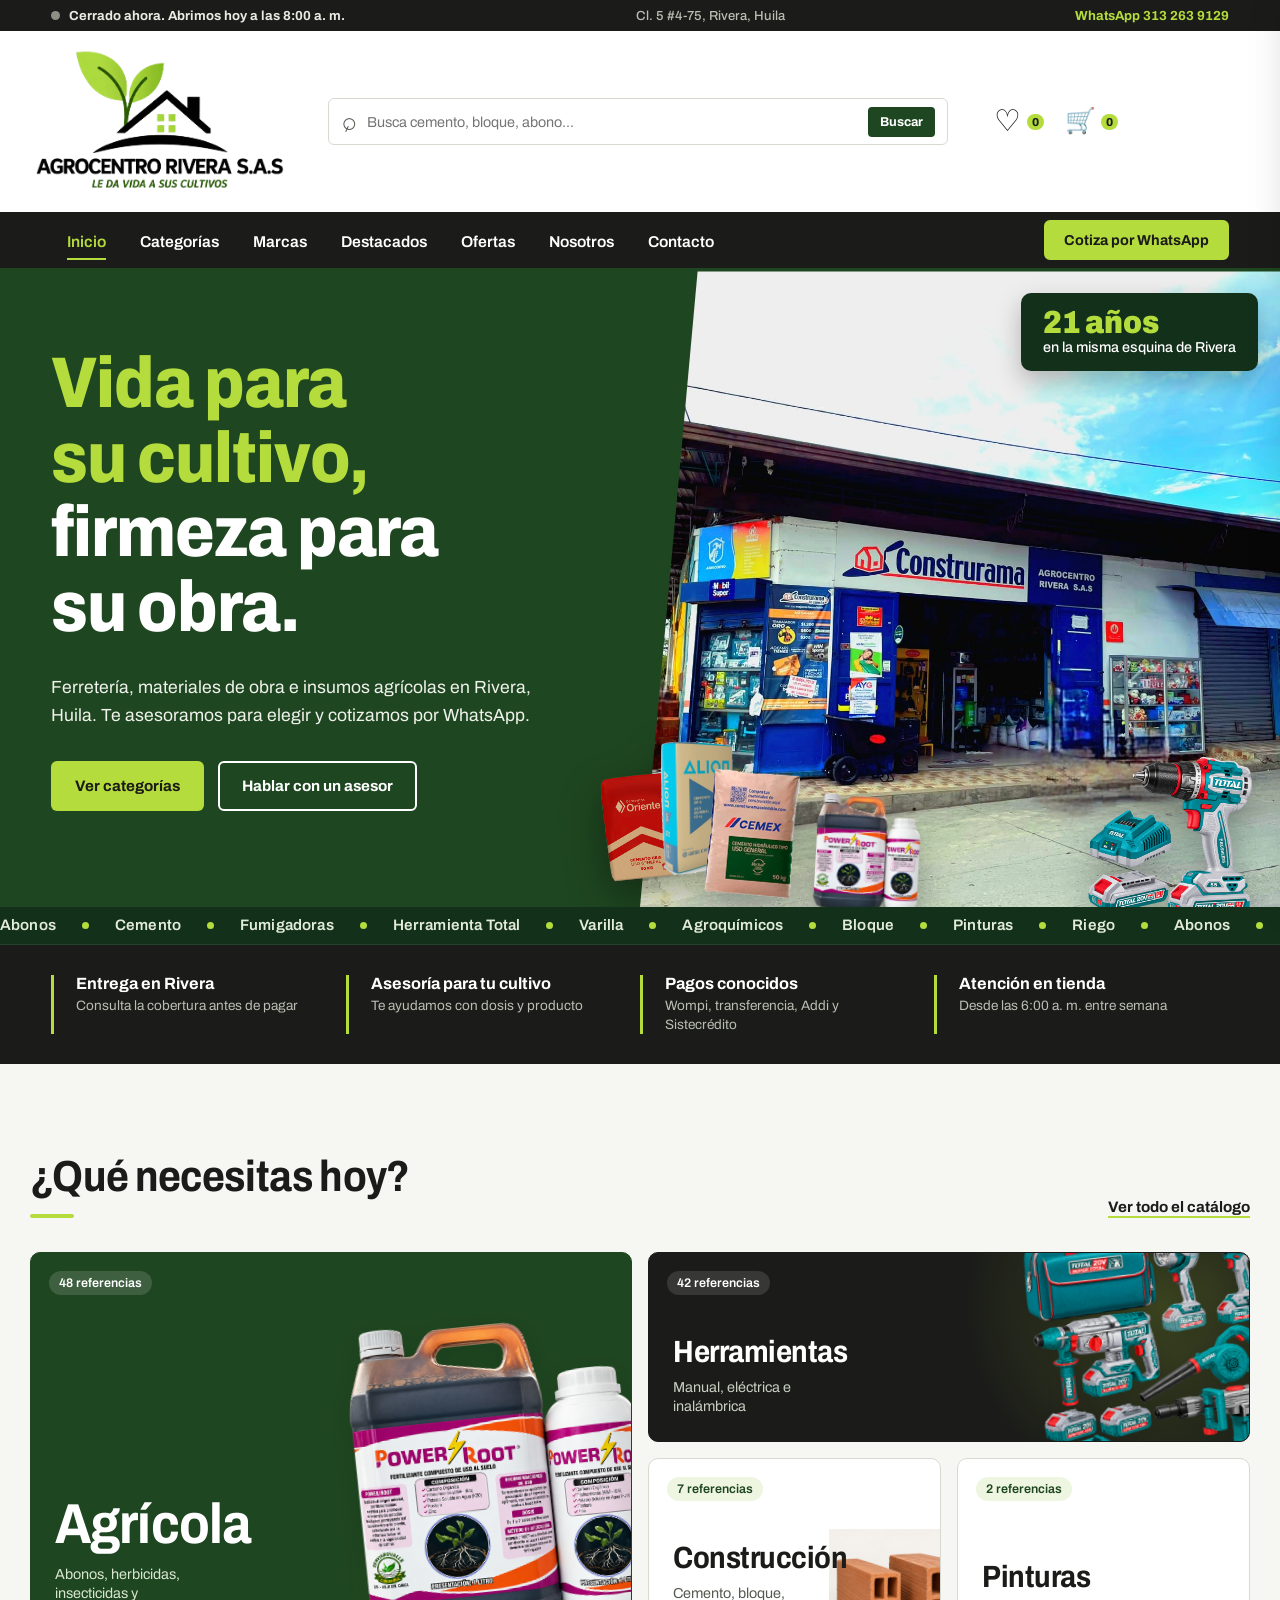
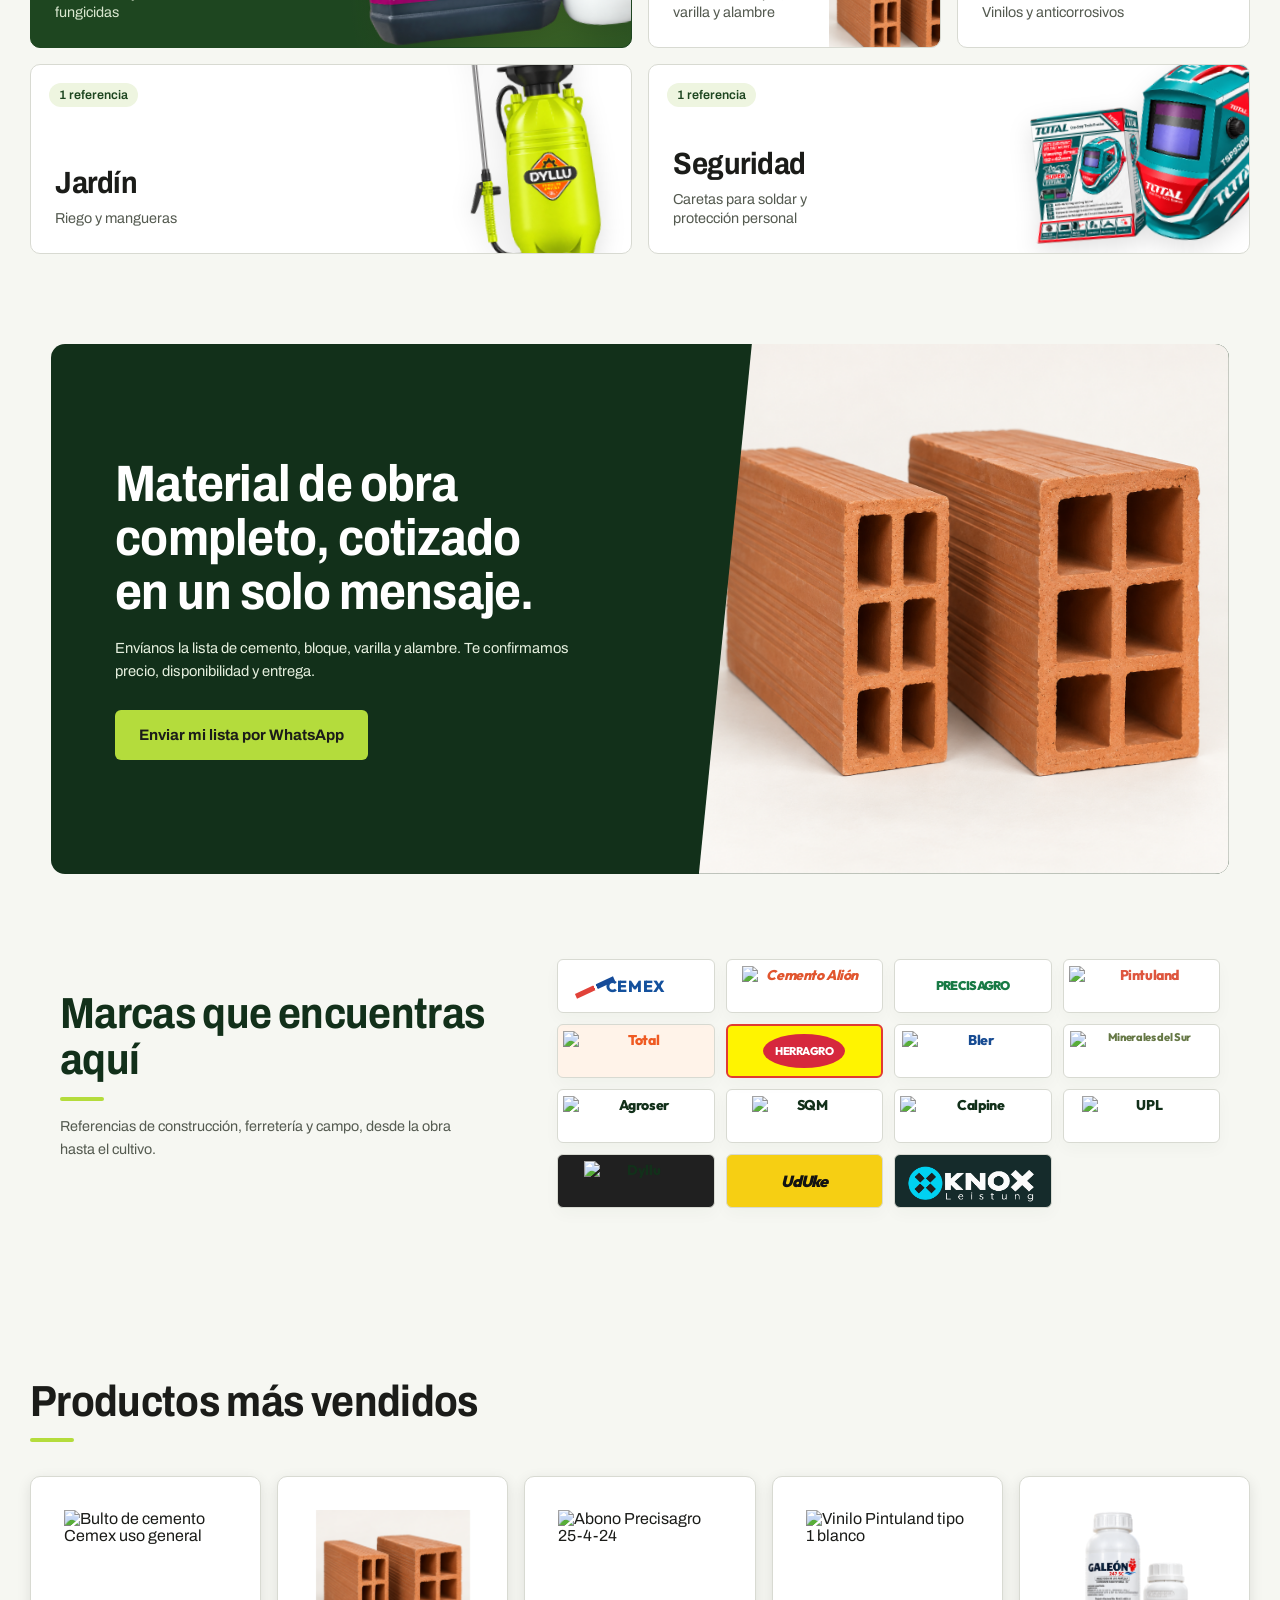
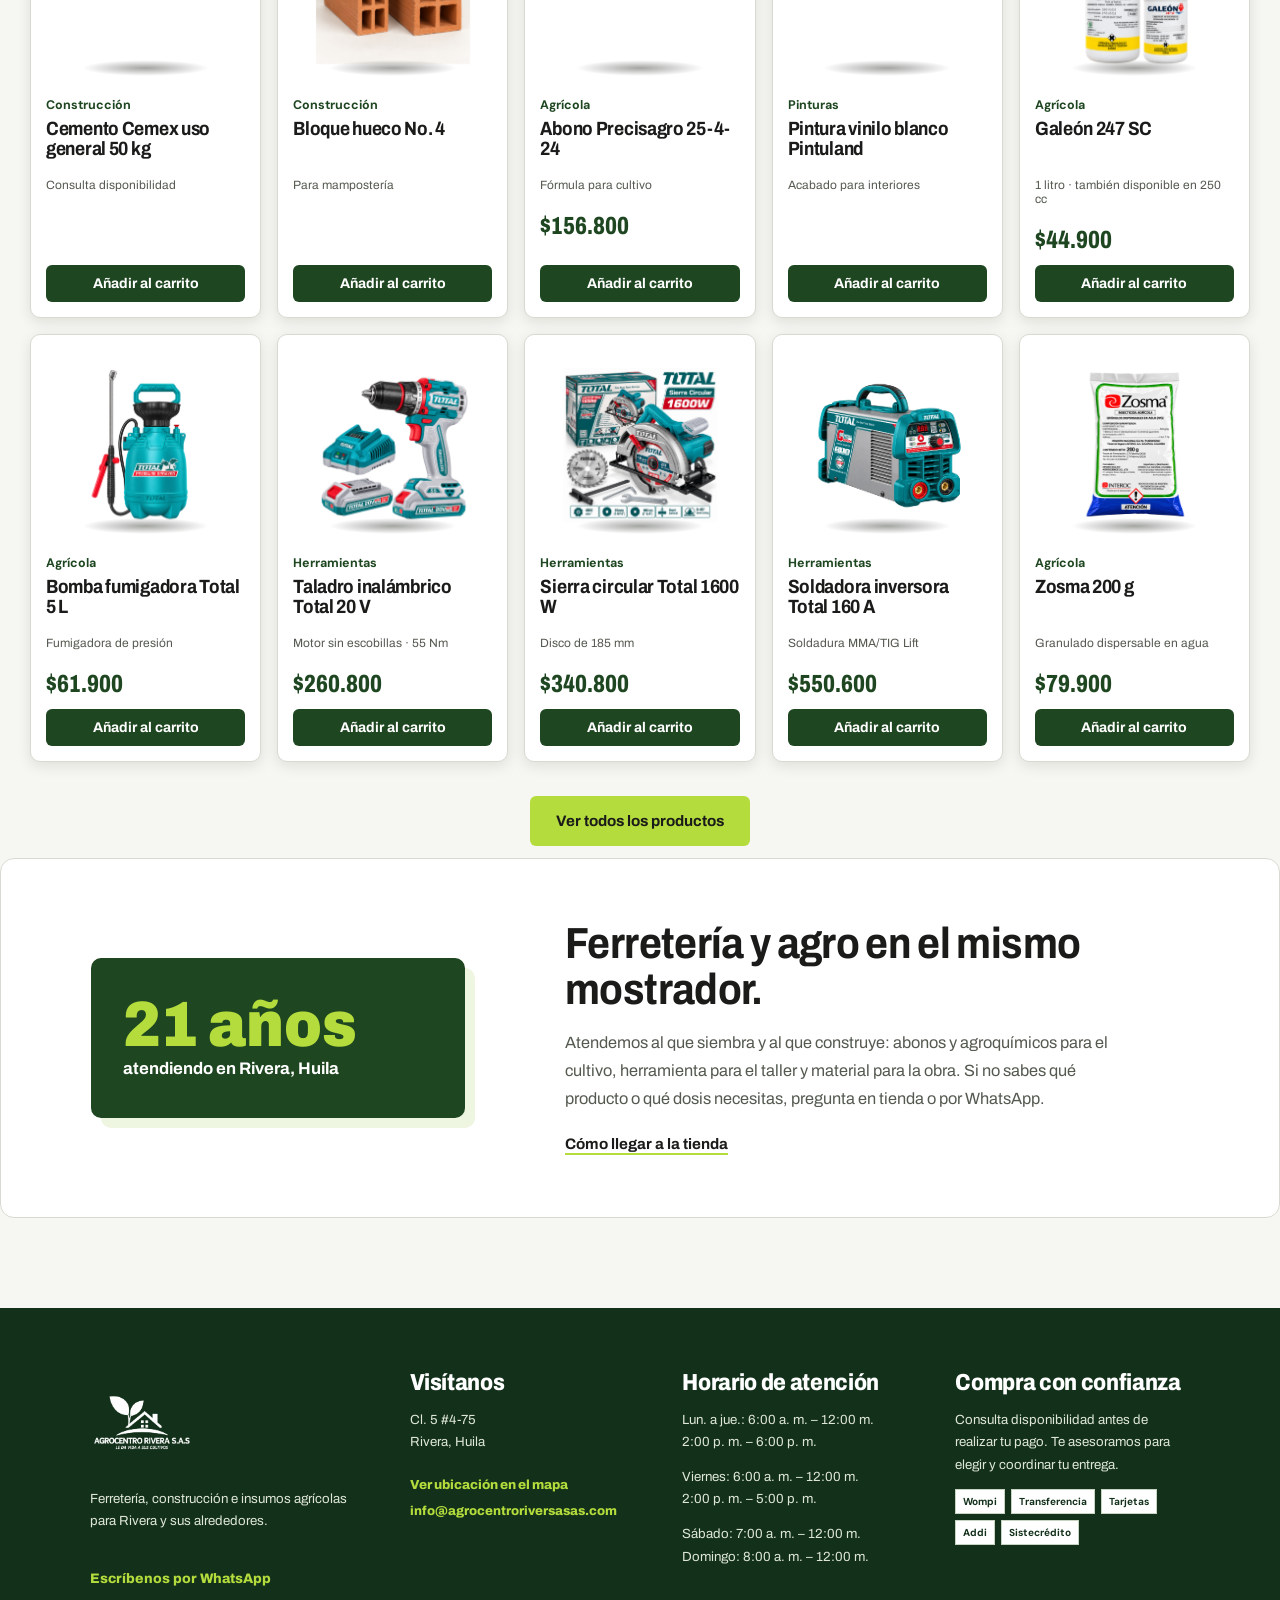
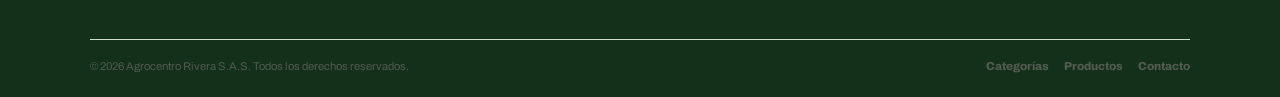
==== index.html @ 92e15908 "Publicar la página de Agrocentro Rivera con GitHub Pages Copia de la carpeta dist del repositorio ag" ====
<!doctype html>
<html lang="es">
  <head>
    <meta charset="UTF-8" />
    <meta name="viewport" content="width=device-width, initial-scale=1.0" />
    <meta name="description" content="Agrocentro Rivera S.A.S. - Ferretería y soluciones agrícolas." />
    <meta name="robots" content="max-image-preview:large" />
    <title>Agrocentro Rivera S.A.S. | Ferretería y campo</title>
    <link rel="canonical" href="https://agrocentroriverasas.com/" />
    <link rel="image_src" href="https://agrocentroriverasas.com/assets/logo-agrocentro.png" />
    <meta property="og:type" content="website" />
    <meta property="og:title" content="Agrocentro Rivera S.A.S. | Ferretería y campo" />
    <meta property="og:description" content="Ferretería, construcción e insumos agrícolas en Rivera, Huila." />
    <meta property="og:url" content="https://agrocentroriverasas.com/" />
    <meta property="og:image" content="https://agrocentroriverasas.com/assets/logo-agrocentro.png" />
    <meta property="og:image:alt" content="Logo de Agrocentro Rivera S.A.S." />
    <meta property="og:image:width" content="1250" />
    <meta property="og:image:height" content="1250" />
    <meta name="twitter:card" content="summary_large_image" />
    <meta name="twitter:image" content="https://agrocentroriverasas.com/assets/logo-agrocentro.png" />
    <link rel="preconnect" href="https://fonts.googleapis.com" />
    <link rel="preconnect" href="https://fonts.gstatic.com" crossorigin />
    <link href="https://fonts.googleapis.com/css2?family=Archivo:wdth,wght@62..125,400..900&family=DM+Sans:wght@400;500;600;700&family=Outfit:wght@500;600;700;800&display=swap" rel="stylesheet" />
    <link rel="stylesheet" href="styles.css" />
    <link rel="stylesheet" href="overrides.css" />
    <link rel="stylesheet" href="catalog.css" />
    <link rel="stylesheet" href="redesign.css" />
    <link rel="icon" href="/favicon.ico" sizes="any" />
    <link rel="icon" type="image/png" sizes="192x192" href="/favicon.png" />
    <link rel="apple-touch-icon" sizes="192x192" href="/favicon.png" />
    <script type="application/ld+json">{"@context":"https://schema.org","@graph":[{"@type":"Organization","@id":"https://agrocentroriverasas.com/#organization","name":"Agrocentro Rivera S.A.S.","url":"https://agrocentroriverasas.com/","logo":{"@type":"ImageObject","url":"https://agrocentroriverasas.com/assets/logo-agrocentro.png","width":1250,"height":1250}},{"@type":"WebSite","@id":"https://agrocentroriverasas.com/#website","name":"Agrocentro Rivera S.A.S.","url":"https://agrocentroriverasas.com/","publisher":{"@id":"https://agrocentroriverasas.com/#organization"}},{"@type":"WebPage","@id":"https://agrocentroriverasas.com/#webpage","url":"https://agrocentroriverasas.com/","name":"Agrocentro Rivera S.A.S. | Ferretería y campo","primaryImageOfPage":{"@type":"ImageObject","url":"https://agrocentroriverasas.com/assets/logo-agrocentro.png","width":1250,"height":1250},"isPartOf":{"@id":"https://agrocentroriverasas.com/#website"}}]}</script>
    <script defer src="https://www.thunderbolt.com/gateway/api/v1/thunderbolt-ui/embed.js"></script>
  </head>
  <body>
    <div class="announcement store-status">
      <p id="storeStatus" class="status-now"><span class="status-dot" aria-hidden="true"></span><span id="storeStatusText">Lun. a vie. desde las 6:00 a. m.</span></p>
      <p class="status-address">Cl. 5 #4-75, Rivera, Huila</p>
      <a class="status-phone" href="https://wa.me/573132639129" target="_blank" rel="noopener">WhatsApp 313 263 9129</a>
    </div>
    <header class="site-header">
      <a class="brand logo-image" href="#inicio" aria-label="Agrocentro Rivera inicio"><img src="assets/logo-agrocentro-header.png" alt="Logo Agrocentro Rivera S.A.S." /></a>
      <label class="search"><span>⌕</span><input id="searchInput" aria-label="Buscar productos" placeholder="Busca cemento, bloque, abono..." /><button id="searchButton" type="button">Buscar</button></label>
      <div class="header-actions">
        <button id="favoritesButton" aria-label="Ver favoritos" class="icon-btn saved">♡ <small id="favoritesCount">0</small></button>
        <button id="cartButton" aria-label="Ver carrito" class="cart">🛒 <span id="cartCount">0</span></button>
      </div>
      <button id="menuButton" class="menu-button" aria-label="Abrir menú">☰</button>
    </header>
    <nav id="mainNav" class="main-nav">
      <a href="#inicio">Inicio</a><a href="#categorias">Categorías</a><div class="nav-brands"><button id="brandsMenuButton" aria-expanded="false" aria-controls="brandsMenu">Marcas <span>⌄</span></button><div id="brandsMenu" class="brands-dropdown"><a href="#productos" data-brand-filter="Cemex">Cemex</a><a href="#productos" data-brand-filter="Alión">Alión</a><a href="#productos" data-brand-filter="Precisagro">Precisagro</a><a href="#productos" data-brand-filter="Pintuland">Pintuland</a><a href="#productos" data-brand-filter="Total">Total</a><a href="#productos" data-brand-filter="Herragro">Herragro</a><a href="#productos" data-brand-filter="Bler">Bler</a><a href="#productos" data-brand-filter="Minerales del Sur">Minerales del Sur</a><a href="#productos" data-brand-filter="Agroser">Agroser</a><a href="#productos" data-brand-filter="SQM">SQM</a><a href="#productos" data-brand-filter="Calpine">Calpine</a><a href="#productos" data-brand-filter="UPL">UPL</a><a href="#productos" data-brand-filter="Dyllu">Dyllu</a><a href="#productos" data-brand-filter="UdUke">UdUke</a><a href="#productos" data-brand-filter="">Ver todas las marcas</a></div></div><a href="#mas-vendidos">Destacados</a><a href="#ofertas">Ofertas</a><a href="#nosotros">Nosotros</a><a href="#contacto">Contacto</a>
      <a class="quote" href="https://wa.me/573132639129" target="_blank" rel="noopener">Cotiza por WhatsApp</a>
    </nav>

    <main>
      <section id="inicio" class="hero">
        <div class="hero-copy">
          <h1><span class="hero-line hero-line-agro"><span>Vida para</span></span><span class="hero-line hero-line-agro"><span>su cultivo,</span></span><span class="hero-line"><span>firmeza para</span></span><span class="hero-line"><span>su obra.</span></span></h1>
          <p>Ferretería, materiales de obra e insumos agrícolas en Rivera, Huila. Te asesoramos para elegir y cotizamos por WhatsApp.</p>
          <div class="hero-buttons"><a class="button primary" href="#categorias">Ver categorías</a><a class="button secondary" href="https://wa.me/573132639129" target="_blank" rel="noopener">Hablar con un asesor</a></div>
        </div>
        <figure class="hero-photo">
          <img class="hero-background" src="assets/agrocentro-rivera-fachada-octubre-2026.png" alt="Fachada de Agrocentro Rivera S.A.S. en la Calle 5 de Rivera, Huila" />
          <div class="hero-cutout cutout-cement-group" aria-hidden="true"><img class="cement-oriente" src="assets/cemento-oriente-recorte.png" alt="" /><img class="cement-alion" src="assets/cemento-alion-recorte.png" alt="" /><img class="cement-cemex" src="assets/cemento-cemex-recorte.png" alt="" /></div>
          <img class="hero-cutout cutout-drill" src="assets/taladro-inalambrico-total-20v-55nm.png" alt="" aria-hidden="true" />
          <img class="hero-cutout cutout-jug" src="assets/power-root-galon-litro.png" alt="" aria-hidden="true" />
          <figcaption class="hero-seal"><strong>21 años</strong><span>en la misma esquina de Rivera</span></figcaption>
        </figure>
      </section>

      <div class="ticker" aria-hidden="true"><div class="ticker-track"><span>Abonos</span><span>Cemento</span><span>Fumigadoras</span><span>Herramienta Total</span><span>Varilla</span><span>Agroquímicos</span><span>Bloque</span><span>Pinturas</span><span>Riego</span><span>Abonos</span><span>Cemento</span><span>Fumigadoras</span><span>Herramienta Total</span><span>Varilla</span><span>Agroquímicos</span><span>Bloque</span><span>Pinturas</span><span>Riego</span></div></div>

      <section class="benefits" aria-label="Por qué comprar aquí">
        <article><strong>Entrega en Rivera</strong><small>Consulta la cobertura antes de pagar</small></article>
        <article><strong>Asesoría para tu cultivo</strong><small>Te ayudamos con dosis y producto</small></article>
        <article><strong>Pagos conocidos</strong><small>Wompi, transferencia, Addi y Sistecrédito</small></article>
        <article><strong>Atención en tienda</strong><small>Desde las 6:00 a. m. entre semana</small></article>
      </section>

      <section id="categorias" class="section categories-section">
        <div class="section-heading"><div><h2>¿Qué necesitas hoy?</h2></div><a href="#productos">Ver todo el catálogo</a></div>
        <div class="categories">
          <a href="#productos" class="category" data-count-category="Agrícola"><img class="cat-img" src="assets/power-root-galon-litro.png" alt="" aria-hidden="true" loading="lazy" /><strong>Agrícola</strong><small>Abonos, herbicidas, insecticidas y fungicidas</small><em class="cat-count"></em></a>
          <a href="#productos" class="category" data-count-category="Herramientas"><img class="cat-img" src="assets/combo-total-20v-5-en-1.png" alt="" aria-hidden="true" loading="lazy" /><strong>Herramientas</strong><small>Manual, eléctrica e inalámbrica</small><em class="cat-count"></em></a>
          <a href="#productos" class="category" data-count-category="Construcción"><img class="cat-img cat-img-blend" src="assets/bloques-huecos.png" alt="" aria-hidden="true" loading="lazy" data-blend /><strong>Construcción</strong><small>Cemento, bloque, varilla y alambre</small><em class="cat-count"></em></a>
          <a href="#productos" class="category" data-count-category="Pinturas"><img class="cat-img cat-img-blend cat-img-paint" src="https://www.ferreteriabervar.com/cdn/shop/files/VINILO_PINTULAND_TIPO_1_BLANCO_X_CUNETE_f2f87a11-33e7-48c8-aa63-eadd360e118d.png?v=1763741597" alt="" aria-hidden="true" loading="lazy" /><strong>Pinturas</strong><small>Vinilos y anticorrosivos</small><em class="cat-count"></em></a>
          <a href="#productos" class="category" data-count-category="Jardín"><img class="cat-img" src="assets/pulverizador-dyllu-8l.png" alt="" aria-hidden="true" loading="lazy" /><strong>Jardín</strong><small>Riego y mangueras</small><em class="cat-count"></em></a>
          <a href="#productos" class="category" data-count-category="Seguridad"><img class="cat-img" src="assets/careta-soldar-total-tsp9306.png" alt="" aria-hidden="true" loading="lazy" /><strong>Seguridad</strong><small>Caretas para soldar y protección personal</small><em class="cat-count"></em></a>
        </div>
      </section>

      <section id="ofertas" class="promo">
        <div><h2>Material de obra completo, cotizado en un solo mensaje.</h2><p>Envíanos la lista de cemento, bloque, varilla y alambre. Te confirmamos precio, disponibilidad y entrega.</p><a class="button light" href="https://wa.me/573132639129" target="_blank" rel="noopener">Enviar mi lista por WhatsApp</a></div>
        <img class="promo-photo" src="assets/bloques-huecos.png" alt="Bloques huecos de arcilla apilados" />
      </section>

      <section class="brands-section" aria-labelledby="brands-title">
        <div class="brands-heading"><h2 id="brands-title">Marcas que encuentras aquí</h2><p>Referencias de construcción, ferretería y campo, desde la obra hasta el cultivo.</p></div>
        <div class="brands-grid" aria-label="Marcas disponibles">
          <span class="brand-chip image-brand cemex" aria-label="Cemex"></span><span class="brand-chip logo-brand alion"><img src="https://cementosalion.zendesk.com/hc/theming_assets/01HZH8GD00Y2YQANYRF3T26YRT" alt="Cemento Alión" /></span><span class="brand-chip wordmark precisagro">PRECISAGRO</span><span class="brand-chip logo-brand pintuland"><img src="[data-uri]" alt="Pintuland" /></span><span class="brand-chip logo-brand total"><img src="[data-uri]" alt="Total" /></span><span class="brand-chip image-brand herragro" aria-label="Herragro"></span><span class="brand-chip wordmark bler">BLER</span><span class="brand-chip wordmark minerales">Minerales del Sur</span><span class="brand-chip logo-brand agroser"><img src="https://www.agroserag.com/site/wp-content/uploads/2021/12/logoAgroser.jpg" alt="Agroser" /></span><span class="brand-chip logo-brand sqm"><img src="https://companieslogo.com/img/orig/SQM-5649ab59.png?t=1743834267" alt="SQM" /></span><span class="brand-chip logo-brand calpine"><img src="https://seeklogo.com/images/C/calpine-logo-7B433C8C0A-seeklogo.com.png" alt="Calpine" /></span><span class="brand-chip logo-brand upl"><img src="https://www.uplcorp.com/files/corp_press_images/press-1758123826.png" alt="UPL" /></span><span class="brand-chip logo-brand dyllu"><img src="https://dyllu.am/image/catalog/logo/Dyllu-VI-Brand-Bookv.png" alt="Dyllu" /></span><span class="brand-chip wordmark uduke">UdUke</span>
        </div>
      </section>

      <section id="mas-vendidos" class="best-sellers section" aria-labelledby="best-sellers-title">
        <div class="section-heading"><div><h2 id="best-sellers-title">Productos más vendidos</h2></div></div>
        <div class="best-sellers-grid">
          <article class="best-seller-card"><span class="best-rank">01</span><div class="best-image"><img src="https://www.depositotrujillo.co/media/catalog/product/cache/a2b3789a6f1ec25764fcb11569b205ac/0/0/0020090002_8.jpg" alt="Bulto de cemento Cemex uso general" /></div><p>Construcción</p><h3>Cemento Cemex uso general 50 kg</h3><small>Consulta disponibilidad</small><button class="best-add" type="button" data-product="Cemento Cemex uso general 50 kg">Añadir al carrito</button></article>
          <article class="best-seller-card"><span class="best-rank">02</span><div class="best-image"><img src="assets/bloques-huecos.png" alt="Bloque hueco número 4" /></div><p>Construcción</p><h3>Bloque hueco No. 4</h3><small>Para mampostería</small><button class="best-add" type="button" data-product="Bloque hueco No. 4">Añadir al carrito</button></article>
          <article class="best-seller-card"><span class="best-rank">03</span><div class="best-image"><img src="https://elestablocolombia.com/cdn/shop/files/1017160500007_ee682331-2294-468e-b21a-420a7311ada0.webp?v=1752444561" alt="Abono Precisagro 25-4-24" /></div><p>Agrícola</p><h3>Abono Precisagro 25-4-24</h3><small>Fórmula para cultivo</small><strong class="best-price">$156.800</strong><button class="best-add" type="button" data-product="Abono Precisagro 25-4-24">Añadir al carrito</button></article>
          <article class="best-seller-card"><span class="best-rank">04</span><div class="best-image"><img src="https://www.ferreteriabervar.com/cdn/shop/files/VINILO_PINTULAND_TIPO_1_BLANCO_X_CUNETE_f2f87a11-33e7-48c8-aa63-eadd360e118d.png?v=1763741597" alt="Vinilo Pintuland tipo 1 blanco" /></div><p>Pinturas</p><h3>Pintura vinilo blanco Pintuland</h3><small>Acabado para interiores</small><button class="best-add" type="button" data-product="Pintura vinilo blanco Pintuland">Añadir al carrito</button></article>
          <article class="best-seller-card"><span class="best-rank">05</span><div class="best-image"><img src="assets/galeon-247-sc-presentaciones.png" alt="Galeón 247 SC en presentaciones de litro y 250 cc" /></div><p>Agrícola</p><h3>Galeón 247 SC</h3><small>1 litro · también disponible en 250 cc</small><strong class="best-price">$44.900</strong><button class="best-add" type="button" data-product="Galeón 247 SC">Añadir al carrito</button></article>
          <article class="best-seller-card"><span class="best-rank">06</span><div class="best-image"><img src="assets/pulverizador-total-5l.png" alt="Bomba fumigadora Total de 5 litros" /></div><p>Agrícola</p><h3>Bomba fumigadora Total 5 L</h3><small>Fumigadora de presión</small><strong class="best-price">$61.900</strong><button class="best-add" type="button" data-product="Bomba fumigadora Total 5 L">Añadir al carrito</button></article>
          <article class="best-seller-card"><span class="best-rank">07</span><div class="best-image"><img src="assets/taladro-inalambrico-total-20v-55nm.png" alt="Taladro inalámbrico Total de 20 voltios" /></div><p>Herramientas</p><h3>Taladro inalámbrico Total 20 V</h3><small>Motor sin escobillas · 55 Nm</small><strong class="best-price">$260.800</strong><button class="best-add" type="button" data-product="Taladro inalámbrico Total 20 V 55 Nm">Añadir al carrito</button></article>
          <article class="best-seller-card"><span class="best-rank">08</span><div class="best-image"><img src="assets/sierra-circular-total-1600w.png" alt="Sierra circular Total de 1600 vatios" /></div><p>Herramientas</p><h3>Sierra circular Total 1600 W</h3><small>Disco de 185 mm</small><strong class="best-price">$340.800</strong><button class="best-add" type="button" data-product="Sierra circular Total 1600 W">Añadir al carrito</button></article>
          <article class="best-seller-card"><span class="best-rank">09</span><div class="best-image"><img src="assets/soldadora-total-160a-general.png" alt="Soldadora inversora Total de 160 amperios" /></div><p>Herramientas</p><h3>Soldadora inversora Total 160 A</h3><small>Soldadura MMA/TIG Lift</small><strong class="best-price">$550.600</strong><button class="best-add" type="button" data-product="Soldadora inversora Total 160 A">Añadir al carrito</button></article>
          <article class="best-seller-card"><span class="best-rank">10</span><div class="best-image"><img src="assets/zosma-200g-actual.png" alt="Zosma insecticida agrícola de 200 gramos" /></div><p>Agrícola</p><h3>Zosma 200 g</h3><small>Granulado dispersable en agua</small><strong class="best-price">$79.900</strong><button class="best-add" type="button" data-product="Zosma 200 g">Añadir al carrito</button></article>
        </div>
        <div class="featured-footer"><a id="viewAllProducts" class="button primary" href="#productos">Ver todos los productos</a></div>
      </section>

      <section id="productos" class="section products-section" aria-labelledby="catalog-title">
        <a class="catalog-back" href="#mas-vendidos">← Volver al inicio</a>
        <div class="section-heading"><div><h2 id="catalog-title">Catálogo completo</h2><p id="catalogCount" class="catalog-count" role="status"></p></div></div>
        <div id="catalogFilters" class="catalog-filters" aria-label="Filtrar catálogo por categoría">
          <button type="button" data-catalog-category="" class="active" aria-pressed="true">Todos</button>
          <button type="button" data-catalog-category="Construcción" aria-pressed="false">Construcción</button>
          <button type="button" data-catalog-category="Herramientas" aria-pressed="false">Herramientas</button>
          <button type="button" data-catalog-category="Agrícola" aria-pressed="false">Agrícola</button>
          <button type="button" data-catalog-category="Pinturas" aria-pressed="false">Pinturas</button>
          <button type="button" data-catalog-category="Jardín" aria-pressed="false">Jardín</button>
          <button type="button" data-catalog-category="Seguridad" aria-pressed="false">Seguridad</button>
        </div>
        <p id="catalogEmpty" class="catalog-empty" hidden>No encontramos productos con ese filtro.</p>
        <div class="products">
          <article class="product-card" data-product="Cemento Cemex uso general 50 kg" data-added="2026-09-22" data-category="Construcción" data-icon="🧱"><button class="favorite" aria-label="Añadir a favoritos">♡</button><div class="product-image photo"><img src="https://www.depositotrujillo.co/media/catalog/product/cache/a2b3789a6f1ec25764fcb11569b205ac/0/0/0020090002_8.jpg" alt="Bulto de cemento Cemex uso general" /></div><p>Construcción</p><h3>Cemento Cemex uso general 50 kg</h3><strong>Consulta disponibilidad</strong><button class="add-cart">Añadir al carrito</button></article>
          <article class="product-card" data-product="Bloque hueco No. 4" data-added="2026-09-22" data-category="Construcción" data-icon="🧱"><button class="favorite" aria-label="Añadir a favoritos">♡</button><div class="product-image photo"><img src="assets/bloques-huecos.png" alt="Bloque hueco número 4" /></div><p>Construcción</p><h3>Bloque hueco No. 4</h3><strong>Para mampostería</strong><button class="add-cart">Añadir al carrito</button></article>
          <article class="product-card" data-product="Bloque hueco No. 5" data-added="2026-09-22" data-category="Construcción" data-icon="🧱"><button class="favorite" aria-label="Añadir a favoritos">♡</button><div class="product-image photo"><img src="assets/bloques-huecos.png" alt="Bloques huecos para construcción" /></div><p>Construcción</p><h3>Bloque hueco No. 5</h3><strong>Para tu obra</strong><button class="add-cart">Añadir al carrito</button></article>
          <article class="product-card" data-product="Abono Precisagro 25-4-24" data-added="2026-09-22" data-category="Agrícola" data-icon="🌿" data-price="156800"><button class="favorite" aria-label="Añadir a favoritos">♡</button><div class="product-image photo"><img src="https://elestablocolombia.com/cdn/shop/files/1017160500007_ee682331-2294-468e-b21a-420a7311ada0.webp?v=1752444561" alt="Abono Precisagro 25-4-24" /></div><p>Agrícola</p><h3>Abono Precisagro 25-4-24</h3><strong>Fórmula para cultivo. Venta por bulto.</strong><span class="product-price">$156.800</span><button class="add-cart">Añadir al carrito</button></article>
          <article class="product-card" data-product="Cemento Alión uso general 50 kg" data-added="2026-09-22" data-category="Construcción" data-icon="🧱"><button class="favorite" aria-label="Añadir a favoritos">♡</button><div class="product-image photo"><img src="https://media.falabella.com/sodimacCO/454080_01/public" alt="Bulto de cemento Alión uso general" /></div><p>Construcción</p><h3>Cemento Alión uso general 50 kg</h3><strong>Ideal para obra y reparaciones</strong><button class="add-cart">Añadir al carrito</button></article>
          <article class="product-card" data-product="Varilla corrugada 3/8" data-added="2026-09-22" data-category="Construcción" data-icon="⚙"><button class="favorite" aria-label="Añadir a favoritos">♡</button><div class="product-image steel-bg">〰</div><p>Construcción</p><h3>Varilla corrugada 3/8</h3><strong>Acero para refuerzo</strong><button class="add-cart">Añadir al carrito</button></article>
          <article class="product-card" data-product="Cemento Oriente" data-added="2026-09-26" data-category="Construcción" data-icon="🧱"><button class="favorite" aria-label="Añadir a favoritos">♡</button><div class="product-image photo"><img src="https://www.cementosdeloriente.com/wp-content/uploads/Group-39796.png" alt="Cemento Oriente" /></div><p>Construcción</p><h3>Cemento Oriente</h3><strong>Consulta disponibilidad</strong><button class="add-cart">Añadir al carrito</button></article>
          <article class="product-card" data-product="Alambre galvanizado" data-added="2026-09-22" data-category="Construcción" data-icon="◎"><button class="favorite" aria-label="Añadir a favoritos">♡</button><div class="product-image steel-bg">◎</div><p>Construcción</p><h3>Alambre galvanizado</h3><strong>Resistente y versátil</strong><button class="add-cart">Añadir al carrito</button></article>
          <article class="product-card" data-product="Martillo Herragro 29 mm" data-added="2026-09-22" data-category="Herramientas" data-icon="🔨"><button class="favorite" aria-label="Añadir a favoritos">♡</button><div class="product-image photo"><img src="https://casaferretera.vtexassets.com/arquivos/ids/158541/348330.jpg?v=637995684320430000" alt="Martillo Herragro 29 milímetros" /></div><p>Herramientas</p><h3>Martillo Herragro 29 mm</h3><strong>Para trabajos diarios</strong><button class="add-cart">Añadir al carrito</button></article>
          <article class="product-card" data-product="Juego de destornilladores Total" data-added="2026-09-22" data-category="Herramientas" data-icon="🪛"><button class="favorite" aria-label="Añadir a favoritos">♡</button><div class="product-image photo"><img src="https://herramientastotal.cl/cdn/shop/files/TKSDS0626-texto_0a325685-f36e-4c48-b9b6-085b62357ca8_700x700.jpg?v=1745245014" alt="Juego de destornilladores Total" /></div><p>Herramientas</p><h3>Juego de destornilladores Total</h3><strong>Uso profesional y hogar</strong><button class="add-cart">Añadir al carrito</button></article>
          <article class="product-card" data-product="Pintura vinilo blanco Pintuland" data-added="2026-09-22" data-category="Pinturas" data-icon="🎨"><button class="favorite" aria-label="Añadir a favoritos">♡</button><div class="product-image photo"><img src="https://www.ferreteriabervar.com/cdn/shop/files/VINILO_PINTULAND_TIPO_1_BLANCO_X_CUNETE_f2f87a11-33e7-48c8-aa63-eadd360e118d.png?v=1763741597" alt="Vinilo Pintuland tipo 1 blanco" /></div><p>Pinturas</p><h3>Pintura vinilo blanco Pintuland</h3><strong>Acabado para interiores</strong><button class="add-cart">Añadir al carrito</button></article>
          <article class="product-card" data-product="Anticorrosivo Bler" data-added="2026-09-22" data-category="Pinturas" data-icon="🖌"><button class="favorite" aria-label="Añadir a favoritos">♡</button><div class="product-image photo"><img src="https://easycolombia.vtexassets.com/arquivos/ids/217449-800-800?aspect=true&amp;height=800&amp;v=638345316277130000&amp;width=800" alt="Pintura anticorrosiva Bler" /></div><p>Pinturas</p><h3>Anticorrosivo Bler</h3><strong>Protección para metal</strong><button class="add-cart">Añadir al carrito</button></article>
          <article class="product-card" data-product="Abono Triple 15 Precisagro" data-added="2026-09-22" data-category="Agrícola" data-icon="🌱" data-price="143900"><button class="favorite" aria-label="Añadir a favoritos">♡</button><div class="product-image photo"><img src="https://elestablocolombia.com/cdn/shop/files/1017160500002_419b1a39-090c-4bf9-be0c-f45d5aed3d5a.webp?v=1752444589" alt="Abono Triple 15 Precisagro" /></div><p>Agrícola</p><h3>Abono Triple 15 Precisagro</h3><strong>Nutrición para cultivo. Venta por bulto.</strong><span class="product-price">$143.900</span><button class="add-cart">Añadir al carrito</button></article>
          <article class="product-card" data-product="Cal agrícola Minerales del Sur" data-added="2026-09-22" data-category="Agrícola" data-icon="🌾" data-price="15500"><button class="favorite" aria-label="Añadir a favoritos">♡</button><div class="product-image photo"><img src="https://http2.mlstatic.com/D_NQ_NP_698673-MLA99843964023_112025-O.webp" alt="Cal agrícola dolomita Minerales del Sur" /></div><p>Agrícola</p><h3>Cal agrícola dolomita 50 kg</h3><strong>Mejora el suelo. Presentación en bulto de 50 kg.</strong><span class="product-price">$15.500</span><button class="add-cart">Añadir al carrito</button></article>
          <article class="product-card" data-product="Manguera Swan para riego" data-added="2026-09-27" data-category="Jardín" data-icon="💧" data-price="137700"><button class="favorite" aria-label="Añadir a favoritos">♡</button><div class="product-image photo"><img src="https://www.sistemaseirrigaciones.co/wp-content/uploads/2021/02/Manguera-Jardin-Swan-12-Rollo-X-25-Mts-Capacidad-150-Psi-1-5.webp" alt="Manguera de jardín Swan en rollo" /></div><p>Jardín · Marca Swan</p><h3>Manguera Swan para riego</h3><strong>Disponible en rollo completo para hogar y cultivo, o por metros según lo que necesites.</strong><label class="product-option-label">Presentación<select class="product-variant" aria-label="Presentación de manguera Swan"><option value="137700" data-label="Rollo completo" selected>Rollo completo — $137.700</option><option value="1700" data-label="Por metro">Por metro — $1.700</option></select></label><span class="product-price" data-variant-price>$137.700 · rollo completo</span><button class="add-cart">Añadir al carrito</button></article>
          <article class="product-card" data-product="Sistoato 40 EC 1 litro" data-added="2026-09-23" data-category="Agrícola" data-icon="🌿" data-price="39500"><button class="favorite" aria-label="Añadir a favoritos">♡</button><div class="product-image photo"><img src="assets/sistoato-40-ec.png" alt="Sistoato 40 EC insecticida agrícola" /></div><p>Agrícola</p><h3>Sistoato 40 EC 1 litro</h3><strong>Insecticida agrícola. Consulta el uso según etiqueta.</strong><span class="product-price">$39.500</span><button class="add-cart">Añadir al carrito</button></article>
          <article class="product-card" data-product="Lancelot 240 EC 1 litro" data-added="2026-09-23" data-category="Agrícola" data-icon="🌿" data-price="45200"><button class="favorite" aria-label="Añadir a favoritos">♡</button><div class="product-image photo"><img src="assets/lancelot-240-ec.png" alt="Lancelot 240 EC herbicida agrícola" /></div><p>Agrícola</p><h3>Lancelot 240 EC 1 litro</h3><strong>Herbicida agrícola para manejo de malezas.</strong><span class="product-price">$45.200</span><button class="add-cart">Añadir al carrito</button></article>
          <article class="product-card" data-product="Inimectin 1.8 EC 1 litro" data-added="2026-09-23" data-category="Agrícola" data-icon="🌿" data-price="34900"><button class="favorite" aria-label="Añadir a favoritos">♡</button><div class="product-image photo"><img src="assets/inimectin-18-ec.png" alt="Inimectin 1.8 EC insecticida agrícola" /></div><p>Agrícola</p><h3>Inimectin 1.8 EC 1 litro</h3><strong>Insecticida agrícola para protección de cultivos.</strong><span class="product-price">$34.900</span><button class="add-cart">Añadir al carrito</button></article>
          <article class="product-card" data-product="Trabuko 50 EC 1 litro" data-added="2026-09-23" data-category="Agrícola" data-icon="🌿" data-price="39900"><button class="favorite" aria-label="Añadir a favoritos">♡</button><div class="product-image photo"><img src="assets/trabuko-50-ec.png" alt="Trabuko 50 EC insecticida agrícola" /></div><p>Agrícola</p><h3>Trabuko 50 EC 1 litro</h3><strong>Insecticida agrícola. Consulta disponibilidad y manejo.</strong><span class="product-price">$39.900</span><button class="add-cart">Añadir al carrito</button></article>
          <article class="product-card" data-product="Matiz 200" data-added="2026-09-27" data-category="Agrícola" data-icon="🌿" data-price="19900"><button class="favorite" aria-label="Añadir a favoritos">♡</button><div class="product-image photo"><img src="assets/matiz-200.png" alt="Matiz 200 herbicida agrícola" /></div><p>Agrícola</p><h3>Matiz 200</h3><strong>Herbicida agrícola soluble para control de malezas.</strong><label class="product-option-label">Presentación<select class="product-variant" aria-label="Presentación de Matiz 200"><option value="19900" data-label="Litro" selected>Litro — $19.900</option><option value="82300" data-label="Galón">Galón — $82.300</option></select></label><span class="product-price" data-variant-price>$19.900 · litro</span><button class="add-cart">Añadir al carrito</button></article>
          <article class="product-card" data-product="Banazole 250 EC 1 litro" data-added="2026-09-23" data-category="Agrícola" data-icon="🌿" data-price="59800"><button class="favorite" aria-label="Añadir a favoritos">♡</button><div class="product-image photo"><img src="assets/banazole-250-ec.png" alt="Banazole 250 EC fungicida agrícola" /></div><p>Agrícola</p><h3>Banazole 250 EC 1 litro</h3><strong>Fungicida agrícola para el cuidado de cultivos.</strong><span class="product-price">$59.800</span><button class="add-cart">Añadir al carrito</button></article>
          <article class="product-card" data-product="Galeón 247 SC" data-added="2026-09-27" data-category="Agrícola" data-icon="🌿" data-price="44900"><button class="favorite" aria-label="Añadir a favoritos">♡</button><div class="product-image photo"><img src="assets/galeon-247-sc-presentaciones.png" alt="Galeón 247 SC insecticida agrícola, presentaciones de 1 litro y 250 cc" /></div><p>Agrícola</p><h3>Galeón 247 SC</h3><strong>Insecticida de uso agrícola en suspensión concentrada.</strong><label class="product-option-label">Presentación<select class="product-variant" aria-label="Presentación de Galeón 247 SC"><option value="44900" data-label="Litro" selected>Litro — $44.900</option><option value="23800" data-label="250 cc">250 cc — $23.800</option></select></label><span class="product-price" data-variant-price>$44.900 · litro</span><button class="add-cart">Añadir al carrito</button></article>
          <article class="product-card" data-product="Amilsol KP 13-3-44 25 kg" data-added="2026-09-23" data-category="Agrícola" data-icon="🌱" data-price="167700"><button class="favorite" aria-label="Añadir a favoritos">♡</button><div class="product-image photo"><img src="assets/amilsol-kp.png" alt="Amilsol KP 13-3-44 fertilizante soluble" /></div><p>Agrícola</p><h3>Amilsol KP 13-3-44 25 kg</h3><strong>Fertilizante soluble para nutrición de cultivos. Bulto de 25 kg.</strong><span class="product-price">$167.700</span><button class="add-cart">Añadir al carrito</button></article>
          <article class="product-card" data-product="Calpine 19-9-19 50 kg" data-added="2026-09-23" data-category="Agrícola" data-icon="🌱" data-price="177400"><button class="favorite" aria-label="Añadir a favoritos">♡</button><div class="product-image photo"><img src="assets/calpine-19-9-19.png" alt="Calpine 19-9-19 fertilizante compuesto" /></div><p>Agrícola</p><h3>Calpine 19-9-19 50 kg</h3><strong>Fertilizante NPK granulado para nutrición balanceada. Venta por bulto.</strong><span class="product-price">$177.400</span><button class="add-cart">Añadir al carrito</button></article>
          <article class="product-card" data-product="Calpine NP 20-20-0 50 kg" data-added="2026-09-23" data-category="Agrícola" data-icon="🌱" data-price="137800"><button class="favorite" aria-label="Añadir a favoritos">♡</button><div class="product-image photo"><img src="assets/calpine-np-20-20-0.png" alt="Calpine NP 20-20-0 fertilizante compuesto" /></div><p>Agrícola</p><h3>Calpine NP 20-20-0 50 kg</h3><strong>Fertilizante compuesto para etapas de establecimiento. Venta por bulto.</strong><span class="product-price">$137.800</span><button class="add-cart">Añadir al carrito</button></article>
          <article class="product-card" data-product="Profenocron UPL 1 litro" data-added="2026-09-25" data-category="Agrícola" data-icon="🌿" data-price="54500"><button class="favorite" aria-label="Añadir a favoritos">♡</button><div class="product-image photo"><img src="assets/rofenocron.png" alt="Profenocron UPL insecticida agrícola" /></div><p>Agrícola</p><h3>Profenocron UPL 1 litro</h3><strong>Insecticida de uso agrícola. Consulta el uso adecuado.</strong><span class="product-price">$54.500</span><button class="add-cart">Añadir al carrito</button></article>
          <article class="product-card" data-product="Actup 500 g" data-added="2026-09-30" data-category="Agrícola" data-icon="🌿" data-price="49900"><button class="favorite" aria-label="Añadir a favoritos">♡</button><div class="product-image photo"><img src="assets/actup-500g.png" alt="Actup insecticida agrícola granulado, presentación de 500 g" /></div><p>Agrícola · Marca Interoc</p><h3>Actup 500 g</h3><strong>Insecticida agrícola granulado dispersable en agua. Presentación de 500 g.</strong><span class="product-price">$49.900</span><button class="add-cart">Añadir al carrito</button></article>
          <article class="product-card" data-product="Proteus OD Bayer" data-added="2026-09-30" data-category="Agrícola" data-icon="🌿" data-price="158700"><button class="favorite" aria-label="Añadir a favoritos">♡</button><div class="product-image photo"><img src="assets/proteus-1l-250cc.png" alt="Proteus OD Bayer insecticida agrícola, envases de litro y presentación pequeña" /></div><p>Agrícola · Marca Bayer</p><h3>Proteus OD Bayer</h3><strong>Insecticida agrícola Bayer en dispersión oleosa.</strong><label class="product-option-label">Presentación<select class="product-variant" aria-label="Presentación de Proteus OD Bayer"><option value="158700" data-label="Litro" selected>Litro — $158.700</option><option value="26800" data-label="200 cc">200 cc — $26.800</option></select></label><span class="product-price" data-variant-price>$158.700 · litro</span><button class="add-cart">Añadir al carrito</button></article>
          <article class="product-card" data-product="ProGibb 10 g" data-added="2026-09-30" data-category="Agrícola" data-icon="🌿" data-price="13200"><button class="favorite" aria-label="Añadir a favoritos">♡</button><div class="product-image photo"><img src="assets/progibb-10g.png" alt="ProGibb 10 SP regulador fisiológico en presentación de 10 g" /></div><p>Agrícola · Marca ProGibb</p><h3>ProGibb 10 g</h3><strong>Regulador fisiológico en polvo soluble. Presentación de 10 g.</strong><span class="product-price">$13.200</span><button class="add-cart">Añadir al carrito</button></article>
          <article class="product-card" data-product="Elosal SC 720 1 L" data-added="2026-09-30" data-category="Agrícola" data-icon="🌿" data-price="35600"><button class="favorite" aria-label="Añadir a favoritos">♡</button><div class="product-image photo"><img src="assets/elosal-sc720-1l.png" alt="Elosal SC 720 fungicida agrícola, envase de 1 litro" /></div><p>Agrícola · Marca Bayer</p><h3>Elosal SC 720 1 L</h3><strong>Fungicida inorgánico en suspensión concentrada. Presentación de 1 L.</strong><span class="product-price">$35.600</span><button class="add-cart">Añadir al carrito</button></article>
          <article class="product-card" data-product="Verango Prime 250 cc" data-added="2026-09-30" data-category="Agrícola" data-icon="🌿" data-price="224600"><button class="favorite" aria-label="Añadir a favoritos">♡</button><div class="product-image photo"><img src="assets/verango-prime-250cc.png" alt="Verango Prime nematicida agrícola, presentación de 250 cc" /></div><p>Agrícola · Marca Bayer</p><h3>Verango Prime 250 cc</h3><strong>Nematicida agrícola en suspensión concentrada. Presentación de 250 cc.</strong><span class="product-price">$224.600</span><button class="add-cart">Añadir al carrito</button></article>
          <article class="product-card" data-product="Antracol WP 70 400 g" data-added="2026-09-30" data-category="Agrícola" data-icon="🌿" data-price="28900"><button class="favorite" aria-label="Añadir a favoritos">♡</button><div class="product-image photo"><img src="assets/antracol-wp70-400g.png" alt="Antracol WP 70 fungicida agrícola, presentación de 400 g" /></div><p>Agrícola · Marca Bayer</p><h3>Antracol WP 70 400 g</h3><strong>Fungicida agrícola en polvo mojable. Presentación de 400 g.</strong><span class="product-price">$28.900</span><button class="add-cart">Añadir al carrito</button></article>
          <article class="product-card" data-product="Ethrel SL 48 200 cc" data-added="2026-09-30" data-category="Agrícola" data-icon="🌿" data-price="77400"><button class="favorite" aria-label="Añadir a favoritos">♡</button><div class="product-image photo"><img src="assets/ethrel-200cc-actual.png" alt="Ethrel SL 48 regulador fisiológico, presentación de 200 cc" /></div><p>Agrícola · Marca Bayer</p><h3>Ethrel SL 48 200 cc</h3><strong>Regulador fisiológico en concentrado soluble. Presentación de 200 cc.</strong><span class="product-price">$77.400</span><button class="add-cart">Añadir al carrito</button></article>
          <article class="product-card" data-product="Trivia WP 400 g" data-added="2026-09-30" data-category="Agrícola" data-icon="🌿" data-price="35900"><button class="favorite" aria-label="Añadir a favoritos">♡</button><div class="product-image photo"><img src="assets/trivia-wp-400g.png" alt="Trivia WP fungicida agrícola, presentación de 400 g" /></div><p>Agrícola · Marca Bayer</p><h3>Trivia WP 400 g</h3><strong>Fungicida agrícola en polvo mojable. Presentación de 400 g.</strong><span class="product-price">$35.900</span><button class="add-cart">Añadir al carrito</button></article>
          <article class="product-card" data-product="Zosma 200 g" data-added="2026-09-30" data-category="Agrícola" data-icon="🌿" data-price="79900"><button class="favorite" aria-label="Añadir a favoritos">♡</button><div class="product-image photo"><img src="assets/zosma-200g-actual.png" alt="Zosma insecticida agrícola granulado, presentación de 200 g" /></div><p>Agrícola · Marca Interoc</p><h3>Zosma 200 g</h3><strong>Insecticida agrícola granulado dispersable en agua. Presentación de 200 g.</strong><span class="product-price">$79.900</span><button class="add-cart">Añadir al carrito</button></article>
          <article class="product-card" data-product="Verdadero 600 WG" data-added="2026-10-02" data-category="Agrícola" data-icon="🌿" data-price="496950"><button class="favorite" aria-label="Añadir a favoritos">♡</button><div class="product-image photo"><img src="assets/verdadero-600wg-presentaciones.png" alt="Verdadero 600 WG fungicida e insecticida agrícola en presentaciones de 1 kg y 50 g" /></div><p>Agrícola · Marca Syngenta</p><h3>Verdadero 600 WG</h3><strong>Fungicida e insecticida agrícola en gránulos dispersables. Disponible en 1 kg y 50 g.</strong><label class="product-option-label">Presentación<select class="product-variant" aria-label="Presentación de Verdadero 600 WG"><option value="496950" data-label="1 kg" selected>1 kg — $496.950</option><option value="34550" data-label="50 g">50 g — $34.550</option></select></label><span class="product-price" data-variant-price>$496.950 · 1 kg</span><button class="add-cart">Añadir al carrito</button></article>
          <article class="product-card" data-product="Senda 600 WG" data-added="2026-10-02" data-category="Agrícola" data-icon="🌿" data-price="229500"><button class="favorite" aria-label="Añadir a favoritos">♡</button><div class="product-image photo"><img src="assets/senda-600wg-presentaciones.png" alt="Senda 600 WG fungicida e insecticida agrícola en presentaciones de 1 kg y 50 g" /></div><p>Agrícola · Marca Senda</p><h3>Senda 600 WG</h3><strong>Fungicida e insecticida agrícola en gránulos dispersables. Disponible en 1 kg y 50 g.</strong><label class="product-option-label">Presentación<select class="product-variant" aria-label="Presentación de Senda 600 WG"><option value="229500" data-label="1 kg" selected>1 kg — $229.500</option><option value="20000" data-label="50 g">50 g — $20.000</option></select></label><span class="product-price" data-variant-price>$229.500 · 1 kg</span><button class="add-cart">Añadir al carrito</button></article>
          <article class="product-card" data-product="Power Root" data-added="2026-10-02" data-category="Agrícola" data-icon="🌿" data-price="337500"><button class="favorite" aria-label="Añadir a favoritos">♡</button><div class="product-image photo"><img src="assets/power-root-galon-litro.png" alt="Power Root fertilizante agrícola en presentaciones de galón y litro" /></div><p>Agrícola · Marca Power Root</p><h3>Power Root</h3><strong>Fertilizante compuesto para el suelo que favorece el desarrollo y vigor de las raíces.</strong><label class="product-option-label">Presentación<select class="product-variant" aria-label="Presentación de Power Root"><option value="337500" data-label="Galón" selected>Galón — $337.500</option><option value="73700" data-label="1 L">1 L — $73.700</option></select></label><span class="product-price" data-variant-price>$337.500 · Galón</span><button class="add-cart">Añadir al carrito</button></article>
          <article class="product-card" data-product="Broker 480 SL" data-added="2026-10-02" data-category="Agrícola" data-icon="🌿" data-price="59300"><button class="favorite" aria-label="Añadir a favoritos">♡</button><div class="product-image photo"><img src="assets/broker-480sl-galon-litro.png" alt="Broker 480 SL herbicida de glifosato en presentaciones de galón y litro" /></div><p>Agrícola · Marca Broker</p><h3>Broker 480 SL (Glifosato)</h3><strong>Herbicida agrícola sistémico a base de glifosato para el control de malezas.</strong><label class="product-option-label">Presentación<select class="product-variant" aria-label="Presentación de Broker 480 SL"><option value="59300" data-label="Galón (4 L)" selected>Galón (4 L) — $59.300</option><option value="15400" data-label="1 L">1 L — $15.400</option></select></label><span class="product-price" data-variant-price>$59.300 · Galón (4 L)</span><button class="add-cart">Añadir al carrito</button></article>
          <article class="product-card" data-product="Dunka Paraquat 20 SL" data-added="2026-10-02" data-category="Agrícola" data-icon="🌿" data-price="53900"><button class="favorite" aria-label="Añadir a favoritos">♡</button><div class="product-image photo"><img src="assets/dunka-paraquat-galon-litro.png" alt="Dunka Paraquat 20 SL en presentaciones de galón y litro" /></div><p>Agrícola · Marca Dunka</p><h3>Dunka Paraquat 20 SL</h3><strong>Herbicida agrícola de contacto a base de paraquat para el manejo de malezas.</strong><label class="product-option-label">Presentación<select class="product-variant" aria-label="Presentación de Dunka Paraquat"><option value="53900" data-label="Galón (4 L)" selected>Galón (4 L) — $53.900</option><option value="14300" data-label="1 L">1 L — $14.300</option></select></label><span class="product-price" data-variant-price>$53.900 · Galón (4 L)</span><button class="add-cart">Añadir al carrito</button></article>
          <article class="product-card" data-product="Tordon XT" data-added="2026-10-02" data-category="Agrícola" data-icon="🌿" data-price="144900"><button class="favorite" aria-label="Añadir a favoritos">♡</button><div class="product-image photo"><img src="assets/tordon-xt-galon-litro.png" alt="Tordon XT herbicida agrícola en presentaciones de galón y litro" /></div><p>Agrícola · Marca Tordon</p><h3>Tordon XT</h3><strong>Herbicida agrícola concentrado para el control de malezas de hoja ancha.</strong><label class="product-option-label">Presentación<select class="product-variant" aria-label="Presentación de Tordon XT"><option value="144900" data-label="Galón (4 L)" selected>Galón (4 L) — $144.900</option><option value="43900" data-label="1 L">1 L — $43.900</option></select></label><span class="product-price" data-variant-price>$144.900 · Galón (4 L)</span><button class="add-cart">Añadir al carrito</button></article>
          <article class="product-card" data-product="Cerillo" data-added="2026-10-02" data-category="Agrícola" data-icon="🌿" data-price="18400"><button class="favorite" aria-label="Añadir a favoritos">♡</button><div class="product-image photo"><img src="assets/cerillo-paraquat-litro.png" alt="Cerillo herbicida agrícola, presentación de un litro" /></div><p>Agrícola · Marca Cerillo</p><h3>Cerillo 1 L</h3><strong>Herbicida agrícola de contacto. Presentación de 1 litro.</strong><span class="product-price">$18.400</span><button class="add-cart">Añadir al carrito</button></article>
          <article class="product-card" data-product="Gramoxone" data-added="2026-10-02" data-category="Agrícola" data-icon="🌿" data-price="22800"><button class="favorite" aria-label="Añadir a favoritos">♡</button><div class="product-image photo"><img src="assets/gramoxone-paraquat-litro.png" alt="Gramoxone herbicida agrícola, presentación de un litro" /></div><p>Agrícola · Marca Gramoxone</p><h3>Gramoxone 1 L</h3><strong>Herbicida agrícola de contacto. Presentación de 1 litro.</strong><span class="product-price">$22.800</span><button class="add-cart">Añadir al carrito</button></article>
          <article class="product-card" data-product="Malathion 57% EC Adama" data-added="2026-10-02" data-category="Agrícola" data-icon="🌿" data-price="42200"><button class="favorite" aria-label="Añadir a favoritos">♡</button><div class="product-image photo"><img src="assets/malathion-adama-litro.png" alt="Malathion 57 por ciento EC Adama, presentación de un litro" /></div><p>Agrícola · Marca Adama</p><h3>Malathion 57% EC 1 L</h3><strong>Insecticida agrícola en concentrado emulsionable. Presentación de 1 litro.</strong><span class="product-price">$42.200</span><button class="add-cart">Añadir al carrito</button></article>
          <article class="product-card" data-product="Borozinco Foliar" data-added="2026-10-02" data-category="Agrícola" data-icon="🌿" data-price="32200"><button class="favorite" aria-label="Añadir a favoritos">♡</button><div class="product-image photo"><img src="assets/borozinco-foliar-litro.png" alt="Borozinco fertilizante foliar, presentación de un litro" /></div><p>Agrícola · Marca Microfertisa</p><h3>Borozinco Foliar 1 L</h3><strong>Fertilizante foliar con boro y zinc para apoyar la nutrición del cultivo.</strong><span class="product-price">$32.200</span><button class="add-cart">Añadir al carrito</button></article>
          <article class="product-card" data-product="Fentopen 500 EC" data-added="2026-10-02" data-category="Agrícola" data-icon="🌿" data-price="104800"><button class="favorite" aria-label="Añadir a favoritos">♡</button><div class="product-image photo"><img src="assets/fentopen-500ec-litro.png" alt="Fentopen 500 EC insecticida agrícola, presentación de un litro" /></div><p>Agrícola · Marca Gowan</p><h3>Fentopen 500 EC 1 L</h3><strong>Insecticida agrícola en concentrado emulsionable para el control de plagas.</strong><span class="product-price">$104.800</span><button class="add-cart">Añadir al carrito</button></article>
          <article class="product-card" data-product="Incipio" data-added="2026-10-02" data-category="Agrícola" data-icon="🌿" data-price="777700"><button class="favorite" aria-label="Añadir a favoritos">♡</button><div class="product-image photo"><img src="assets/incipio-litro-100cc.png" alt="Incipio insecticida y acaricida agrícola en presentaciones de litro y 100 centímetros cúbicos" /></div><p>Agrícola · Marca Syngenta</p><h3>Incipio</h3><strong>Insecticida y acaricida agrícola de acción especializada para el manejo de plagas.</strong><label class="product-option-label">Presentación<select class="product-variant" aria-label="Presentación de Incipio"><option value="777700" data-label="1 L" selected>1 L — $777.700</option><option value="88700" data-label="100 cm³">100 cm³ — $88.700</option></select></label><span class="product-price" data-variant-price>$777.700 · 1 L</span><button class="add-cart">Añadir al carrito</button></article>
          <article class="product-card" data-product="Glufosinato de amonio Del Monte 200 SL" data-added="2026-10-02" data-category="Agrícola" data-icon="🌿" data-price="19900"><button class="favorite" aria-label="Añadir a favoritos">♡</button><div class="product-image photo"><img src="assets/glufosinato-del-monte-1l.png" alt="Glufosinato de amonio Del Monte 200 SL, presentación de un litro" /></div><p>Agrícola · Marca Del Monte</p><h3>Glufosinato de amonio Del Monte 200 SL</h3><strong>Herbicida agrícola en concentrado soluble. Presentación de 1 litro.</strong><span class="product-price">$19.900</span><button class="add-cart">Añadir al carrito</button></article>
          <article class="product-card" data-product="Engeo 250 ml" data-added="2026-10-02" data-category="Agrícola" data-icon="🌿" data-price="58900"><button class="favorite" aria-label="Añadir a favoritos">♡</button><div class="product-image photo"><img src="assets/engeo-250ml.png" alt="Engeo insecticida agrícola, presentación de 250 mililitros" /></div><p>Agrícola · Marca Syngenta</p><h3>Engeo 250 ml</h3><strong>Insecticida agrícola en suspensión concentrada. Presentación de 250 ml.</strong><span class="product-price">$58.900</span><button class="add-cart">Añadir al carrito</button></article>
          <article class="product-card" data-product="Vertimec 1.8% EC 250 ml" data-added="2026-10-02" data-category="Agrícola" data-icon="🌿" data-price="67600"><button class="favorite" aria-label="Añadir a favoritos">♡</button><div class="product-image photo"><img src="assets/vertimec-250ml.png" alt="Vertimec 1.8 por ciento EC insecticida y acaricida, presentación de 250 mililitros" /></div><p>Agrícola · Marca Syngenta</p><h3>Vertimec 1.8% EC 250 ml</h3><strong>Insecticida y acaricida agrícola en concentrado emulsionable. Presentación de 250 ml.</strong><span class="product-price">$67.600</span><button class="add-cart">Añadir al carrito</button></article>
          <article class="product-card" data-product="Confidor 350 SC" data-added="2026-10-02" data-category="Agrícola" data-icon="🌿" data-price="79800"><button class="favorite" aria-label="Añadir a favoritos">♡</button><div class="product-image photo"><img src="assets/confidor-500-100cm3.png" alt="Confidor 350 SC insecticida agrícola en presentaciones de 500 y 100 centímetros cúbicos" /></div><p>Agrícola · Marca Bayer</p><h3>Confidor 350 SC</h3><strong>Insecticida agrícola en suspensión concentrada. Disponible en dos presentaciones.</strong><label class="product-option-label">Presentación<select class="product-variant" aria-label="Presentación de Confidor 350 SC"><option value="79800" data-label="500 cm³" selected>500 cm³ — $79.800</option><option value="18400" data-label="100 cm³">100 cm³ — $18.400</option></select></label><span class="product-price" data-variant-price>$79.800 · 500 cm³</span><button class="add-cart">Añadir al carrito</button></article>
          <article class="product-card" data-product="N-large 13.5% 100 cm³" data-added="2026-10-02" data-category="Agrícola" data-icon="🌿" data-price="106900"><button class="favorite" aria-label="Añadir a favoritos">♡</button><div class="product-image photo"><img src="assets/n-large-1l.png" alt="N-large 13.5 por ciento, presentación de 100 cm³" /></div><p>Agrícola</p><h3>N-large 13.5% 100 cm³</h3><strong>Regulador fisiológico de uso agrícola. Presentación de 100 cm³.</strong><span class="product-price">$106.900</span><button class="add-cart">Añadir al carrito</button></article>
          <article class="product-card" data-product="Alto 100 SL 100 ml" data-added="2026-10-02" data-category="Agrícola" data-icon="🌿" data-price="34800"><button class="favorite" aria-label="Añadir a favoritos">♡</button><div class="product-image photo"><img src="assets/alto-100-100ml.png" alt="Alto 100 SL fungicida agrícola, presentación de 100 mililitros" /></div><p>Agrícola · Marca Syngenta</p><h3>Alto 100 SL 100 ml</h3><strong>Fungicida agrícola en concentrado soluble. Presentación de 100 ml.</strong><span class="product-price">$34.800</span><button class="add-cart">Añadir al carrito</button></article>
          <article class="product-card" data-product="Mertect 500 SC 100 ml" data-added="2026-10-02" data-category="Agrícola" data-icon="🌿" data-price="45500"><button class="favorite" aria-label="Añadir a favoritos">♡</button><div class="product-image photo"><img src="assets/mertect-500sc-100ml.png" alt="Mertect 500 SC fungicida agrícola, presentación de 100 mililitros" /></div><p>Agrícola · Marca Syngenta</p><h3>Mertect 500 SC 100 ml</h3><strong>Fungicida agrícola en suspensión concentrada. Presentación de 100 ml.</strong><span class="product-price">$45.500</span><button class="add-cart">Añadir al carrito</button></article>
          <article class="product-card" data-product="Linurex 50 SC 500 ml" data-added="2026-10-02" data-category="Agrícola" data-icon="🌿" data-price="61700"><button class="favorite" aria-label="Añadir a favoritos">♡</button><div class="product-image photo"><img src="assets/linurex-50sc-500ml.png" alt="Linurex 50 SC herbicida agrícola, presentación de 500 mililitros" /></div><p>Agrícola · Marca Linurex</p><h3>Linurex 50 SC 500 ml</h3><strong>Herbicida agrícola en suspensión concentrada. Presentación de 500 ml.</strong><span class="product-price">$61.700</span><button class="add-cart">Añadir al carrito</button></article>
          <article class="product-card" data-product="Glifosato Diabonos 480 SL" data-added="2026-10-02" data-category="Agrícola" data-icon="🌿" data-price="15600"><button class="favorite" aria-label="Añadir a favoritos">♡</button><div class="product-image photo"><img src="assets/glifosato-diabonos-1l.png" alt="Glifosato Diabonos 480 SL herbicida agrícola, presentación de un litro" /></div><p>Agrícola · Marca Diabonos</p><h3>Glifosato Diabonos 480 SL 1 L</h3><strong>Herbicida agrícola a base de glifosato en concentrado soluble. Presentación de 1 litro.</strong><span class="product-price">$15.600</span><button class="add-cart">Añadir al carrito</button></article>
          <article class="product-card" data-product="Score 250 EC" data-added="2026-10-02" data-category="Agrícola" data-icon="🌿" data-price="221900"><button class="favorite" aria-label="Añadir a favoritos">♡</button><div class="product-image photo"><img src="assets/score-250ec-presentaciones.png" alt="Score 250 EC fungicida agrícola en presentaciones de 1 litro, 250 y 100 mililitros" /></div><p>Agrícola · Marca Syngenta</p><h3>Score 250 EC</h3><strong>Fungicida agrícola en concentrado emulsionable. Disponible en tres presentaciones.</strong><label class="product-option-label">Presentación<select class="product-variant" aria-label="Presentación de Score 250 EC"><option value="221900" data-label="1 L" selected>1 L — $221.900</option><option value="62100" data-label="250 cm³">250 cm³ — $62.100</option><option value="27700" data-label="100 cm³">100 cm³ — $27.700</option></select></label><span class="product-price" data-variant-price>$221.900 · 1 L</span><button class="add-cart">Añadir al carrito</button></article>
          <article class="product-card" data-product="Glufosinato de amonio Diabonos 200 SL" data-added="2026-10-02" data-category="Agrícola" data-icon="🌿" data-price="19700"><button class="favorite" aria-label="Añadir a favoritos">♡</button><div class="product-image photo"><img src="assets/glufosinato-diabonos-1l.png" alt="Glufosinato de amonio Diabonos 200 SL herbicida agrícola, presentación de un litro" /></div><p>Agrícola · Marca Diabonos</p><h3>Glufosinato de amonio Diabonos 200 SL 1 L</h3><strong>Herbicida agrícola en concentrado soluble. Presentación de 1 litro.</strong><span class="product-price">$19.700</span><button class="add-cart">Añadir al carrito</button></article>
          <article class="product-card" data-product="Guadañadora Total 43 cc · 2 HP" data-added="2026-09-27" data-category="Herramientas" data-icon="🛠" data-price="765700"><button class="favorite" aria-label="Añadir a favoritos">♡</button><div class="product-image photo"><img src="assets/guadanadora-total.png" alt="Guadañadora Total a gasolina de 43 cc y 2 HP" /></div><p>Herramientas</p><h3>Guadañadora Total 43 cc · 2 HP</h3><strong>Motor a gasolina de 43 cc y 2 HP para corte eficiente y uso continuo.</strong><span class="product-price">$765.700</span><button class="add-cart">Añadir al carrito</button></article>
          <article class="product-card" data-product="Disco de corte madera UdUke 4 1/2" data-added="2026-09-23" data-category="Herramientas" data-icon="🛠" data-price="11700"><button class="favorite" aria-label="Añadir a favoritos">♡</button><div class="product-image photo"><img src="assets/disco-uduke.png" alt="Disco de corte para madera UdUke" /></div><p>Herramientas</p><h3>Disco de corte madera UdUke 4 1/2</h3><strong>40 dientes para cortes limpios y precisos en madera.</strong><span class="product-price">$11.700</span><button class="add-cart">Añadir al carrito</button></article>
          <article class="product-card" data-product="Tijera de poda Total" data-added="2026-09-23" data-category="Herramientas" data-icon="🛠" data-price="21700"><button class="favorite" aria-label="Añadir a favoritos">♡</button><div class="product-image photo"><img src="assets/tijera-total.png" alt="Tijera de poda Total" /></div><p>Herramientas</p><h3>Tijera de poda Total</h3><strong>Cuchilla SK5 para cortes precisos y cuidado de plantas.</strong><span class="product-price">$21.700</span><button class="add-cart">Añadir al carrito</button></article>
          <article class="product-card" data-product="Hacha Dyllu" data-added="2026-09-23" data-category="Herramientas" data-icon="🪓" data-price="27700"><button class="favorite" aria-label="Añadir a favoritos">♡</button><div class="product-image photo"><img src="assets/hacha-dyllu.png" alt="Hacha Dyllu con mango antideslizante" /></div><p>Herramientas</p><h3>Hacha Dyllu</h3><strong>Acero resistente y mango antideslizante para trabajos exigentes.</strong><span class="product-price">$27.700</span><button class="add-cart">Añadir al carrito</button></article>
          <article class="product-card" data-product="Lijadora de drywall Total 1050 W" data-added="2026-09-25" data-category="Herramientas" data-icon="🛠" data-price="627100"><button class="favorite" aria-label="Añadir a favoritos">♡</button><div class="product-image photo"><img src="assets/lijadora-drywall-total-1050w.png" alt="Lijadora telescópica Total para drywall de 1050 W" /></div><p>Herramientas · Marca Total</p><h3>Lijadora de drywall Total 1050 W</h3><strong>1050 W, sistema telescópico, manguera y bolsa recolectora. Incluye 12 lijas: P60, P80, P120, P150, P180 y P240.</strong><span class="product-price">$627.100</span><button class="add-cart">Añadir al carrito</button></article>
          <article class="product-card" data-product="Gato hidráulico tipo botella Total 10 toneladas" data-added="2026-09-25" data-category="Herramientas" data-icon="🛠" data-price="156900"><button class="favorite" aria-label="Añadir a favoritos">♡</button><div class="product-image photo"><img src="assets/gato-hidraulico-total-10t.png" alt="Gato hidráulico tipo botella Total de 10 toneladas" /></div><p>Herramientas · Marca Total</p><h3>Gato hidráulico Total 10 toneladas</h3><strong>Capacidad 10 t; mínimo 230 mm, elevación 150 mm, ajuste 80 mm y peso 5,8 kg. Válvulas de liberación y seguridad.</strong><span class="product-price">$156.900</span><button class="add-cart">Añadir al carrito</button></article>
          <article class="product-card" data-product="Lámpara de trabajo inalámbrica Total 42 V Max" data-added="2026-09-25" data-category="Herramientas" data-icon="🔦" data-price="531200"><button class="favorite" aria-label="Añadir a favoritos">♡</button><div class="product-image photo"><img src="assets/lampara-total-42v.png" alt="Lámpara de trabajo inalámbrica Total de 42 V Max" /></div><p>Herramientas · Marca Total</p><h3>Lámpara de trabajo Total 42 V Max</h3><strong>Ref. UTWLI42896. Iluminación de 2.800 lm ±10 %. Incluye batería de 2,0 Ah y cargador.</strong><span class="product-price">$531.200</span><button class="add-cart">Añadir al carrito</button></article>
          <article class="product-card" data-product="Pistola pulverizadora inalámbrica Total 20 V" data-added="2026-09-25" data-category="Herramientas" data-icon="🎨" data-price="268600"><button class="favorite" aria-label="Añadir a favoritos">♡</button><div class="product-image photo"><img src="assets/pistola-pulverizadora-total-20v.png" alt="Pistola pulverizadora inalámbrica Total de 20 V" /></div><p>Herramientas · Marca Total</p><h3>Pistola pulverizadora Total 20 V</h3><strong>Caudal de 800 ml/min, depósito de 1.000 ml y viscosidad máxima 120 DIN-s. Boquillas de 1,5, 2,0 y 2,5 mm; batería 2,0 Ah y cargador.</strong><span class="product-price">$268.600</span><button class="add-cart">Añadir al carrito</button></article>
          <article class="product-card" data-product="Motortools Knox KPT501 180 W" data-added="2026-09-25" data-category="Herramientas" data-icon="🛠" data-price="158400"><button class="favorite" aria-label="Añadir a favoritos">♡</button><div class="product-image photo"><img src="assets/mototool-knox-kpt501.png" alt="Motortools Knox KPT501 con eje flexible y accesorios" /></div><p>Herramientas · Marca Knox</p><h3>Motortools Knox KPT501 180 W</h3><strong>110 V~60 Hz, velocidad regulable de 8.000 a 33.000 rpm y mandril de 3,2 mm. Incluye eje flexible y 109 accesorios.</strong><span class="product-price">$158.400</span><button class="add-cart">Añadir al carrito</button></article>
          <article class="product-card" data-product="Nivel láser autonivelante Total TLL306505" data-added="2026-09-25" data-category="Herramientas" data-icon="📐" data-price="479300"><button class="favorite" aria-label="Añadir a favoritos">♡</button><div class="product-image photo"><img src="assets/nivel-laser-total-tll306505.png" alt="Nivel láser autonivelante Total TLL306505 con estuche y gafas" /></div><p>Medición · Marca Total</p><h3>Nivel láser autonivelante Total 30 m</h3><strong>Ref. TLL306505: 1 línea horizontal y 4 verticales, alcance 0–30 m, nivelación &lt;3 s y rango ≤3°. Incluye estuche, gafas, correa y cable USB.</strong><span class="product-price">$479.300</span><button class="add-cart">Añadir al carrito</button></article>
          <article class="product-card" data-product="Motortools Knox KPT500 140 W" data-added="2026-09-25" data-category="Herramientas" data-icon="🛠" data-price="113700"><button class="favorite" aria-label="Añadir a favoritos">♡</button><div class="product-image photo"><img src="assets/mototool-knox-kpt500-140w.png" alt="Motortools Knox KPT500 de 140 W con accesorios" /></div><p>Herramientas · Marca Knox</p><h3>Motortools Knox KPT500 140 W</h3><strong>Mandril de 3,2 mm, 110 V~60 Hz y velocidad de 10.000 a 35.000 rpm. Incluye 108 accesorios.</strong><span class="product-price">$113.700</span><button class="add-cart">Añadir al carrito</button></article>
          <article class="product-card" data-product="Tijera de poda inalámbrica Total 20 V" data-added="2026-09-25" data-category="Herramientas" data-icon="✂️" data-price="370900"><button class="favorite" aria-label="Añadir a favoritos">♡</button><div class="product-image photo"><img src="assets/tijera-poda-inalambrica-total-20v.png" alt="Tijera de poda inalámbrica Total de 20 V" /></div><p>Herramientas · Marca Total</p><h3>Tijera de poda inalámbrica Total 20 V</h3><strong>Motor brushless BL y capacidad de corte de hasta 20 mm para poda práctica y precisa.</strong><span class="product-price">$370.900</span><button class="add-cart">Añadir al carrito</button></article>
          <article hidden class="product-card" data-product="Gramera digital UdUke 40 kg 110 V" data-category="Herramientas" data-icon="⚖️" data-price="167900"><button class="favorite" aria-label="Añadir a favoritos">♡</button><div class="product-image photo"><img src="assets/gramera-digital-uduke-40kg.png" alt="Gramera digital UdUke de 40 kg" /></div><p>Herramientas · Marca UdUke</p><h3>Gramera digital UdUke 40 kg</h3><strong>Capacidad máxima de 40 kg, alimentación 110 V, bandeja metálica y panel digital con teclado.</strong><span class="product-price">$167.900</span><button class="add-cart">Añadir al carrito</button></article>
          <article class="product-card" data-product="Taladro percutor Knox KPT21101 21 V" data-added="2026-09-25" data-category="Herramientas" data-icon="🛠" data-price="418900"><button class="favorite" aria-label="Añadir a favoritos">♡</button><div class="product-image photo"><img src="assets/taladro-percutor-knox-kpt21101.png" alt="Taladro percutor inalámbrico Knox KPT21101" /></div><p>Herramientas · Marca Knox</p><h3>Taladro percutor Knox 21 V</h3><strong>Ref. KPT21101. Taladro inalámbrico de 1/2 pulgada (13 mm) para perforación y percusión.</strong><span class="product-price">$418.900</span><button class="add-cart">Añadir al carrito</button></article>
          <article class="product-card" data-product="Kit llave de impacto + taladro percutor Knox 21 V" data-added="2026-09-25" data-category="Herramientas" data-icon="🛠" data-price="575800"><button class="favorite" aria-label="Añadir a favoritos">♡</button><div class="product-image photo"><img src="assets/kit-knox-kptkit03.png" alt="Kit Knox KPTKIT03 con taladro percutor y llave de impacto" /></div><p>Herramientas · Marca Knox</p><h3>Kit llave de impacto + taladro percutor</h3><strong>Ref. KPTKIT03. Incluye taladro de impacto, llave de impacto, baterías de 4,0 Ah y 2,0 Ah, y cargador de 2,4 Ah.</strong><span class="product-price">$575.800</span><button class="add-cart">Añadir al carrito</button></article>
          <article class="product-card" data-product="Soldadora inversora Total 160 A" data-added="2026-09-28" data-category="Herramientas" data-icon="⚡" data-price="550600"><button class="favorite" aria-label="Añadir a favoritos">♡</button><div class="product-image photo"><img src="assets/soldadora-total-160a-general.png" alt="Soldadora inversora Total de 160 amperios para uso normal" /></div><p>Herramientas · Marca Total</p><h3>Soldadora inversora Total 160 A</h3><strong>Para uso normal: soldadura MMA/TIG Lift.</strong><span class="product-price">$550.600</span><button class="add-cart">Añadir al carrito</button></article>
          <article class="product-card" data-product="Soldadora inversora Total 160 A Industrial" data-added="2026-09-28" data-category="Herramientas" data-icon="⚡" data-price="715400"><button class="favorite" aria-label="Añadir a favoritos">♡</button><div class="product-image photo"><img src="assets/soldadora-total-160a-industrial.png" alt="Soldadora inversora Total de 160 amperios para uso profesional e industrial" /></div><p>Herramientas · Marca Total</p><h3>Soldadora inversora Total 160 A Industrial</h3><strong>Para uso profesional e industrial: soldadura MMA/TIG Lift.</strong><span class="product-price">$715.400</span><button class="add-cart">Añadir al carrito</button></article>
          <article class="product-card" data-product="Soldadora inversora Total 200 A Industrial" data-added="2026-09-28" data-category="Herramientas" data-icon="⚡" data-price="791400"><button class="favorite" aria-label="Añadir a favoritos">♡</button><div class="product-image photo"><img src="assets/soldadora-total-200a-industrial.png" alt="Soldadora inversora industrial Total de 200 amperios" /></div><p>Herramientas · Marca Total</p><h3>Soldadora inversora Total 200 A Industrial</h3><strong>Equipo profesional MMA/TIG Lift.</strong><span class="product-price">$791.400</span><button class="add-cart">Añadir al carrito</button></article>
          <article class="product-card" data-product="Combo inalámbrico Total 20 V 5 en 1" data-added="2026-09-28" data-category="Herramientas" data-icon="🛠" data-price="1495400"><button class="favorite" aria-label="Añadir a favoritos">♡</button><div class="product-image photo"><img src="assets/combo-total-20v-5-en-1.png" alt="Combo inalámbrico Total de 20 voltios con cinco herramientas" /></div><p>Herramientas · Marca Total</p><h3>Combo inalámbrico Total 20 V 5 en 1</h3><strong>Kit industrial con cinco herramientas inalámbricas.</strong><span class="product-price">$1.495.400</span><button class="add-cart">Añadir al carrito</button></article>
          <article class="product-card" data-product="Combo inalámbrico Total 20 V 3 en 1 UTOSLI241291" data-added="2026-09-28" data-category="Herramientas" data-icon="🛠" data-price="899450"><button class="favorite" aria-label="Añadir a favoritos">♡</button><div class="product-image photo"><img src="assets/combo-total-20v-3-en-1-utosli241291.png" alt="Combo inalámbrico Total UTOSLI241291 de tres herramientas" /></div><p>Herramientas · Marca Total</p><h3>Combo Total 20 V 3 en 1</h3><strong>Ref. UTOSLI241291: taladro, llave de impacto y amoladora.</strong><span class="product-price">$899.450</span><button class="add-cart">Añadir al carrito</button></article>
          <article class="product-card" data-product="Combo inalámbrico Total 20 V 2 en 1 UTCKLI20256" data-added="2026-09-28" data-category="Herramientas" data-icon="🛠" data-price="695300"><button class="favorite" aria-label="Añadir a favoritos">♡</button><div class="product-image photo"><img src="assets/combo-total-20v-2-en-1-utckli20256.png" alt="Combo inalámbrico Total UTCKLI20256 de dos herramientas" /></div><p>Herramientas · Marca Total</p><h3>Combo Total 20 V 2 en 1</h3><strong>Ref. UTCKLI20256: taladro percutor y amoladora.</strong><span class="product-price">$695.300</span><button class="add-cart">Añadir al carrito</button></article>
          <article class="product-card" data-product="Kit de herramientas Total 166 piezas" data-added="2026-09-28" data-category="Herramientas" data-icon="🧰" data-price="418300"><button class="favorite" aria-label="Añadir a favoritos">♡</button><div class="product-image photo"><img src="assets/kit-herramientas-total-166-piezas.png" alt="Kit de herramientas Total de 166 piezas" /></div><p>Herramientas · Marca Total</p><h3>Kit de herramientas Total 166 piezas</h3><strong>Incluye taladro inalámbrico, accesorios y herramientas manuales.</strong><span class="product-price">$418.300</span><button class="add-cart">Añadir al carrito</button></article>
          <article class="product-card" data-product="Bomba fumigadora Total 5 L" data-added="2026-09-29" data-category="Agrícola" data-icon="🌿" data-price="61900"><button class="favorite" aria-label="Añadir a favoritos">♡</button><div class="product-image photo"><img src="assets/pulverizador-total-5l.png" alt="Bomba fumigadora Total de cinco litros" /></div><p>Agrícola · Marca Total</p><h3>Bomba fumigadora Total 5 L</h3><strong>Capacidad de 5 L y presión de 2,5 bar para fumigación práctica.</strong><span class="product-price">$61.900</span><button class="add-cart">Añadir al carrito</button></article>
          <article class="product-card" data-product="Bomba fumigadora Dyllu 8 L" data-added="2026-09-29" data-category="Agrícola" data-icon="🌿" data-price="74800"><button class="favorite" aria-label="Añadir a favoritos">♡</button><div class="product-image photo"><img src="assets/pulverizador-dyllu-8l.png" alt="Bomba fumigadora Dyllu de ocho litros" /></div><p>Agrícola · Marca Dyllu</p><h3>Bomba fumigadora Dyllu 8 L</h3><strong>Capacidad de 8 L y presión de 2,5 bar para aplicación de productos agrícolas.</strong><span class="product-price">$74.800</span><button class="add-cart">Añadir al carrito</button></article>
          <article class="product-card" data-product="Cortadora de concreto industrial Total 1500 W" data-added="2026-09-29" data-category="Herramientas" data-icon="🛠" data-price="843000"><button class="favorite" aria-label="Añadir a favoritos">♡</button><div class="product-image photo"><img src="assets/ranuradora-total-1500w.png" alt="Cortadora de concreto industrial Total de 1500 vatios" /></div><p>Herramientas · Marca Total</p><h3>Cortadora de concreto industrial Total 1500 W</h3><strong>Equipo industrial para abrir ranuras en concreto; incluye discos de 125 mm.</strong><span class="product-price">$843.000</span><button class="add-cart">Añadir al carrito</button></article>
          <article class="product-card" data-product="Taladro percutor Dyllu 20 V 52 Nm" data-added="2026-09-28" data-category="Herramientas" data-icon="🛠" data-price="229800"><button class="favorite" aria-label="Añadir a favoritos">♡</button><div class="product-image photo"><img src="assets/taladro-percutor-dyllu-20v-52nm.png" alt="Taladro percutor inalámbrico Dyllu de 20 voltios" /></div><p>Herramientas · Marca Dyllu</p><h3>Taladro percutor Dyllu 20 V</h3><strong>Ref. UDTCDP5282. Motor brushless, función de impacto y torque de 52 Nm.</strong><span class="product-price">$229.800</span><button class="add-cart">Añadir al carrito</button></article>
          <article class="product-card" data-product="Pulidora inalámbrica Total 20 V UTAGLI2120252" data-added="2026-10-03" data-category="Herramientas" data-icon="🛠" data-price="543200"><button class="favorite" aria-label="Añadir a favoritos">♡</button><div class="product-image photo"><img src="assets/pulidora-total-utagli2120252.png" alt="Pulidora angular inalámbrica Total de 20 V con motor brushless y disco de 115 mm" /></div><p>Herramientas · Marca Total</p><h3>Pulidora angular Total 20 V</h3><strong>Inalámbrica, con motor brushless y disco de 115 mm (4½"). Ref. UTAGLI2120252.</strong><span class="product-price">$543.200</span><button class="add-cart">Añadir al carrito</button></article>
          <article class="product-card" data-product="Hidrolavadora inalámbrica Total 20 V" data-added="2026-09-28" data-category="Herramientas" data-icon="💧" data-price="297600"><button class="favorite" aria-label="Añadir a favoritos">♡</button><div class="product-image photo"><img src="assets/hidrolavadora-inalambrica-total-20v.png" alt="Hidrolavadora inalámbrica Total de 20 voltios" /></div><p>Herramientas · Marca Total</p><h3>Hidrolavadora inalámbrica Total 20 V</h3><strong>Ref. UTPWLI20362. Presión de 24,8 bar para limpieza portátil.</strong><span class="product-price">$297.600</span><button class="add-cart">Añadir al carrito</button></article>
          <article class="product-card" data-product="Pistola de calor Total 1600 W" data-added="2026-09-28" data-category="Herramientas" data-icon="♨️" data-price="108600"><button class="favorite" aria-label="Añadir a favoritos">♡</button><div class="product-image photo"><img src="assets/pistola-calor-total-1600w.png" alt="Pistola de calor Total de 1600 vatios" /></div><p>Herramientas · Marca Total</p><h3>Pistola de calor Total 1600 W</h3><strong>Tres niveles de temperatura para diversos trabajos.</strong><span class="product-price">$108.600</span><button class="add-cart">Añadir al carrito</button></article>
          <article class="product-card" data-product="Juego de copas Total 46 piezas" data-added="2026-09-28" data-category="Herramientas" data-icon="🧰" data-price="109600"><button class="favorite" aria-label="Añadir a favoritos">♡</button><div class="product-image photo"><img src="assets/juego-llaves-total-46-piezas.png" alt="Juego de copas Total de 46 piezas" /></div><p>Herramientas · Marca Total</p><h3>Juego de copas Total 46 piezas</h3><strong>Set de copas de 1/4 de pulgada con estuche.</strong><span class="product-price">$109.600</span><button class="add-cart">Añadir al carrito</button></article>
          <article class="product-card" data-product="Pistola neumática para pintar Total 400 cc" data-added="2026-09-28" data-category="Herramientas" data-icon="🎨" data-price="75900"><button class="favorite" aria-label="Añadir a favoritos">♡</button><div class="product-image photo"><img src="assets/pistola-pintura-total-400cc.png" alt="Pistola neumática para pintar Total con depósito de 400 cc" /></div><p>Herramientas · Marca Total</p><h3>Pistola para pintar Total 400 cc</h3><strong>Pistola neumática con depósito de 400 cc, boquilla de cobre y controles ajustables para un acabado uniforme.</strong><span class="product-price">$75.900</span><button class="add-cart">Añadir al carrito</button></article>
          <article class="product-card" data-product="Pistola eléctrica para pintar Knox KPT402 600 W" data-added="2026-09-28" data-category="Herramientas" data-icon="🎨" data-price="123600"><button class="favorite" aria-label="Añadir a favoritos">♡</button><div class="product-image photo"><img src="assets/pistola-pintura-knox-kpt402-600w.png" alt="Pistola eléctrica para pintar Knox KPT402 de 600 vatios" /></div><p>Herramientas · Marca Knox</p><h3>Pistola eléctrica Knox KPT402 600 W</h3><strong>Depósito de 1 L y dos boquillas para pintar.</strong><span class="product-price">$123.600</span><button class="add-cart">Añadir al carrito</button></article>
          <article class="product-card" data-product="Rotomartillo inalámbrico Total 42 V Max" data-added="2026-09-28" data-category="Herramientas" data-icon="🛠" data-price="697900"><button class="favorite" aria-label="Añadir a favoritos">♡</button><div class="product-image photo"><img src="assets/rotomartillo-total-42v-max.png" alt="Rotomartillo inalámbrico Total de 42 voltios" /></div><p>Herramientas · Marca Total</p><h3>Rotomartillo inalámbrico Total 42 V Max</h3><strong>Mandril SDS Plus de 26 mm, función de perforación y cincelado; incluye baterías, cargador y brocas.</strong><span class="product-price">$697.900</span><button class="add-cart">Añadir al carrito</button></article>
          <article class="product-card" data-product="Pistola neumática para pintar Dyllu 600 cc" data-added="2026-09-28" data-category="Herramientas" data-icon="🎨" data-price="48500"><button class="favorite" aria-label="Añadir a favoritos">♡</button><div class="product-image photo"><img src="assets/pistola-pintura-dyllu-600cc.png" alt="Pistola neumática para pintar Dyllu con depósito de 600 cc" /></div><p>Herramientas · Marca Dyllu</p><h3>Pistola para pintar Dyllu 600 cc</h3><strong>Pistola neumática con depósito de 600 cc.</strong><span class="product-price">$48.500</span><button class="add-cart">Añadir al carrito</button></article>
          <article class="product-card" data-product="Taladro inalámbrico Total 20 V 55 Nm" data-added="2026-09-28" data-category="Herramientas" data-icon="🛠" data-price="260800"><button class="favorite" aria-label="Añadir a favoritos">♡</button><div class="product-image photo"><img src="assets/taladro-inalambrico-total-20v-55nm.png" alt="Taladro inalámbrico Total de 20 voltios y 55 newton metro" /></div><p>Herramientas · Marca Total</p><h3>Taladro inalámbrico Total 20 V</h3><strong>Motor brushless compacto y torque de 55 Nm.</strong><span class="product-price">$260.800</span><button class="add-cart">Añadir al carrito</button></article>
          <article class="product-card" data-product="Sierra circular Total 1600 W" data-added="2026-09-28" data-category="Herramientas" data-icon="🪚" data-price="340800"><button class="favorite" aria-label="Añadir a favoritos">♡</button><div class="product-image photo"><img src="assets/sierra-circular-total-1600w.png" alt="Sierra circular Total de 1600 vatios" /></div><p>Herramientas · Marca Total</p><h3>Sierra circular Total 1600 W</h3><strong>Disco de 185 mm para cortes en madera.</strong><span class="product-price">$340.800</span><button class="add-cart">Añadir al carrito</button></article>
          <article class="product-card" data-product="Sierra circular Total 1400 W" data-added="2026-09-28" data-category="Herramientas" data-icon="🪚" data-price="324000"><button class="favorite" aria-label="Añadir a favoritos">♡</button><div class="product-image photo"><img src="assets/sierra-circular-total-1400w.png" alt="Sierra circular Total de 1400 vatios" /></div><p>Herramientas · Marca Total</p><h3>Sierra circular Total 1400 W</h3><strong>Disco de 185 mm para cortes en madera.</strong><span class="product-price">$324.000</span><button class="add-cart">Añadir al carrito</button></article>
          <article class="product-card" data-product="Kit de poda inalámbrico Total 20 V" data-added="2026-10-07" data-category="Herramientas" data-icon="✂️" data-price="0"><button class="favorite" aria-label="Añadir a favoritos">♡</button><div class="product-image photo"><img src="assets/kit-poda-total-20v.png" alt="Kit Total de poda inalámbrico con mini motosierra y tijera" /></div><p>Herramientas · Marca Total</p><h3>Kit de poda inalámbrico Total 20 V</h3><strong>Incluye mini motosierra, tijera de poda, baterías, cargador, estuche y accesorios.</strong><span class="product-price">Precio por confirmar</span><button class="add-cart">Añadir al carrito</button></article>
          <article class="product-card" data-product="Careta para soldar automática Total TSP9306" data-added="2026-10-07" data-category="Seguridad" data-icon="🛡️" data-price="0"><button class="favorite" aria-label="Añadir a favoritos">♡</button><div class="product-image photo"><img src="assets/careta-soldar-total-tsp9306.png" alt="Careta de soldar automática Total TSP9306" /></div><p>Seguridad · Marca Total</p><h3>Careta para soldar automática Total</h3><strong>Ref. TSP9306. Área de visión de 92 × 42 mm y oscurecimiento automático ajustable de 9 a 13.</strong><span class="product-price">Precio por confirmar</span><button class="add-cart">Añadir al carrito</button></article>
          <article class="product-card" data-product="Pulidora angular inalámbrica Knox 21 V" data-added="2026-10-07" data-category="Herramientas" data-icon="🛠" data-price="0"><button class="favorite" aria-label="Añadir a favoritos">♡</button><div class="product-image photo"><img src="assets/pulidora-angular-knox-21v.png" alt="Pulidora angular inalámbrica Knox de 21 voltios con batería y cargador" /></div><p>Herramientas · Marca Knox</p><h3>Pulidora angular inalámbrica Knox 21 V</h3><strong>Para trabajos de corte y desbaste; incluye batería, cargador, disco, guarda y mango auxiliar.</strong><span class="product-price">Precio por confirmar</span><button class="add-cart">Añadir al carrito</button></article>
          <article class="product-card" data-product="Porta electrodo Total 300 A" data-added="2026-10-07" data-category="Herramientas" data-icon="⚡" data-price="0"><button class="favorite" aria-label="Añadir a favoritos">♡</button><div class="product-image photo"><img src="assets/porta-electrodo-total-300a.png" alt="Porta electrodo Total con capacidad de 300 amperios" /></div><p>Herramientas · Marca Total</p><h3>Porta electrodo Total 300 A</h3><strong>Pinza porta-electrodo para trabajos de soldadura, capacidad de hasta 300 A.</strong><span class="product-price">Precio por confirmar</span><button class="add-cart">Añadir al carrito</button></article>
          <article class="product-card" data-product="Vibrador para baldosas Total 20 V 130 mm" data-added="2026-10-07" data-category="Herramientas" data-icon="🛠" data-price="0"><button class="favorite" aria-label="Añadir a favoritos">♡</button><div class="product-image photo"><img src="assets/vibrador-baldosas-total-20v-130mm.png" alt="Vibrador inalámbrico Total para baldosas de 130 milímetros" /></div><p>Herramientas · Marca Total</p><h3>Vibrador para baldosas Total 20 V</h3><strong>Para asentar baldosas de hasta 130 mm. Batería y cargador se venden por separado.</strong><span class="product-price">Precio por confirmar</span><button class="add-cart">Añadir al carrito</button></article>
          <article class="product-card" data-product="Pulidora inalámbrica Total 20 V Brushless" data-added="2026-10-07" data-category="Herramientas" data-icon="🛠" data-price="0"><button class="favorite" aria-label="Añadir a favoritos">♡</button><div class="product-image photo"><img src="assets/pulidora-total-20v-brushless.png" alt="Pulidora inalámbrica Total de 20 voltios con motor brushless" /></div><p>Herramientas · Marca Total</p><h3>Pulidora inalámbrica Total 20 V Brushless</h3><strong>Para pulido y acabado de superficies; motor brushless, selector de 6 velocidades y accesorios.</strong><span class="product-price">Precio por confirmar</span><button class="add-cart">Añadir al carrito</button></article>
          <article class="product-card" data-product="Llave de impacto inalámbrica Total 20 V" data-added="2026-10-07" data-category="Herramientas" data-icon="🛠" data-price="0"><button class="favorite" aria-label="Añadir a favoritos">♡</button><div class="product-image photo"><img src="assets/llave-impacto-total-20v.png" alt="Llave de impacto inalámbrica Total de 20 voltios con baterías, cargador y accesorios" /></div><p>Herramientas · Marca Total</p><h3>Llave de impacto inalámbrica Total 20 V</h3><strong>Equipo inalámbrico con baterías, cargador, estuche y juego de copas.</strong><span class="product-price">Precio por confirmar</span><button class="add-cart">Añadir al carrito</button></article>
        </div>
      </section>

      <section id="nosotros" class="about section"><div class="about-tag"><strong>21 años</strong><span>atendiendo en Rivera, Huila</span></div><div><h2>Ferretería y agro en el mismo mostrador.</h2><p>Atendemos al que siembra y al que construye: abonos y agroquímicos para el cultivo, herramienta para el taller y material para la obra. Si no sabes qué producto o qué dosis necesitas, pregunta en tienda o por WhatsApp.</p><a href="https://www.google.com/maps/search/?api=1&query=Construrama+Agrocentro+Rivera+SAS%2C+Rivera%2C+Huila" target="_blank" rel="noopener" class="text-link">Cómo llegar a la tienda</a></div></section>
    </main>
    <dialog id="productPreview" class="product-preview product-detail" aria-labelledby="productPreviewTitle">
      <div class="product-preview-inner">
        <button id="closeProductPreview" class="product-preview-close" type="button" aria-label="Cerrar ficha del producto">×</button>
        <div class="product-preview-image-wrap"><img id="productPreviewImage" alt="" /></div>
        <div class="product-preview-copy">
          <nav class="detail-breadcrumb" aria-label="Ubicación del producto"><button type="button" data-detail-catalog>Catálogo</button><span aria-hidden="true">/</span><button type="button" id="detailCategoryLink" data-detail-category></button></nav>
          <p id="productPreviewCategory" class="detail-brand"></p>
          <h2 id="productPreviewTitle"></h2>
          <p id="productPreviewDescription" class="detail-description"></p>
          <p id="detailPrice" class="detail-price"></p>
          <label id="detailVariantField" class="detail-variant" hidden>Presentación<select id="detailVariant"></select></label>
          <div class="detail-buy">
            <div class="detail-quantity" role="group" aria-label="Cantidad"><button type="button" data-detail-step="-1" aria-label="Disminuir cantidad">−</button><input id="detailQuantity" type="number" min="1" max="5000" value="1" aria-label="Cantidad" /><button type="button" data-detail-step="1" aria-label="Aumentar cantidad">+</button></div>
            <button type="button" id="detailAdd" class="detail-add">Agregar al carrito</button>
          </div>
          <div class="detail-actions">
            <button type="button" id="detailFavorite" class="detail-link">♡ Guardar en favoritos</button>
            <a id="detailAsk" class="detail-link" target="_blank" rel="noopener">Preguntar por WhatsApp</a>
            <a id="detailShare" class="detail-link" target="_blank" rel="noopener">Compartir</a>
          </div>
          <ul class="detail-facts"><li>Consulta disponibilidad y entrega antes de pagar.</li><li>Recoge sin costo en Cl. 5 #4-75, Rivera.</li></ul>
        </div>
      </div>
      <section class="detail-related" aria-labelledby="detailRelatedTitle"><h3 id="detailRelatedTitle">Más productos de esta categoría</h3><div id="detailRelated" class="detail-related-list"></div></section>
    </dialog>
    <footer id="contacto">
      <div class="footer-brand"><a class="brand logo-image" href="#inicio"><img src="assets/logo-agrocentro-transparente.png" alt="Logo Agrocentro Rivera S.A.S." /></a><p>Ferretería, construcción e insumos agrícolas para Rivera y sus alrededores.</p><a class="whatsapp" href="https://wa.me/573132639129" target="_blank" rel="noopener">Escríbenos por WhatsApp</a></div>
      <div><h4>Visítanos</h4><p>Cl. 5 #4-75<br />Rivera, Huila</p><a class="map-link" href="https://www.google.com/maps/search/?api=1&query=Cl.+5+%234-75%2C+Rivera%2C+Huila" target="_blank" rel="noopener">Ver ubicación en el mapa</a><a class="footer-email" href="mailto:info@agrocentroriversasas.com">info@agrocentroriversasas.com</a></div>
      <div><h4>Horario de atención</h4><p>Lun. a jue.: 6:00 a. m. – 12:00 m.<br />2:00 p. m. – 6:00 p. m.</p><p>Viernes: 6:00 a. m. – 12:00 m.<br />2:00 p. m. – 5:00 p. m.</p><p>Sábado: 7:00 a. m. – 12:00 m.<br />Domingo: 8:00 a. m. – 12:00 m.</p></div>
      <div><h4>Compra con confianza</h4><p>Consulta disponibilidad antes de realizar tu pago. Te asesoramos para elegir y coordinar tu entrega.</p><div class="footer-payments"><span>Wompi</span><span>Transferencia</span><span>Tarjetas</span><span>Addi</span><span>Sistecrédito</span></div></div>
      <div class="footer-bottom"><small>© 2026 Agrocentro Rivera S.A.S. Todos los derechos reservados.</small><div><a href="#categorias">Categorías</a><a href="#productos">Productos</a><a href="#contacto">Contacto</a></div></div>
    </footer>
    <aside id="sidePanel" class="side-panel" aria-hidden="true"><div class="panel-head"><div><p id="panelEyebrow">Tu selección</p><h3 id="panelTitle">Carrito</h3></div><button id="closePanel" aria-label="Cerrar">×</button></div><div id="panelItems" class="panel-items"></div><button id="checkoutButton" class="panel-checkout" type="button">Continuar pedido</button><button id="panelWhatsApp" class="panel-whatsapp" type="button">Completar datos para cotizar</button></aside><div id="panelOverlay" class="panel-overlay"></div>
    <section id="checkoutModal" class="checkout-modal" aria-hidden="true"><div class="checkout-card"><button id="closeCheckout" class="checkout-close" aria-label="Cerrar pedido">×</button><div class="checkout-main"><ol class="checkout-steps" aria-label="Pasos del pedido"><li class="is-current"><b>1</b>Tus datos</li><li><b>2</b>Confirmar y pagar</li></ol><h2>¿Cómo quieres recibir tu pedido?</h2><div class="delivery-options"><button type="button" data-delivery="Domicilio" class="selected"><svg viewBox="0 0 24 24" aria-hidden="true"><path d="M2 6h11v9H2zM13 9h4l3 3v3h-7zM6 18.5a1.5 1.5 0 1 0 0-.01M17 18.5a1.5 1.5 0 1 0 0-.01"/></svg><span><strong>Entrega a domicilio</strong><small>Te lo llevamos en Rivera y alrededores</small></span></button><button type="button" data-delivery="Recoger en tienda"><svg viewBox="0 0 24 24" aria-hidden="true"><path d="M3 10 12 4l9 6M5 9v11h14V9M10 20v-6h4v6"/></svg><span><strong>Recoger en tienda</strong><small>Cl. 5 #4-75, sin costo de envío</small></span></button></div><form id="checkoutForm"><label>Nombre completo<input id="customerName" required placeholder="Nombre de quien recibe" /></label><label>Celular<input id="customerPhone" required inputmode="tel" placeholder="Ej.: 300 000 0000" /></label><label>Correo electrónico<input id="customerEmail" required type="email" placeholder="correo@ejemplo.com" /></label><label>Número de identificación<input id="customerId" required inputmode="numeric" placeholder="Para facturación" /></label><label id="addressField">Dirección de entrega<textarea id="customerAddress" required rows="2" placeholder="Barrio, dirección y referencias"></textarea></label><button class="checkout-next" type="submit">Revisar pedido</button><p class="checkout-required-note">Completa los campos y toca “Revisar pedido” para habilitar las opciones disponibles.</p></form></div><aside class="checkout-summary"><p>Resumen del pedido</p><h3 id="checkoutCount">0 artículos</h3><div id="checkoutItems"></div><div id="checkoutTotals" class="checkout-totals"></div><small id="checkoutNotice">El envío se confirma antes de pagar.</small><div id="checkoutActions" class="checkout-actions" hidden><a id="checkoutWhatsApp" target="_blank" rel="noopener">Confirmar por WhatsApp</a><a id="checkoutWompi" target="_blank" rel="noopener">Pagar con Wompi</a></div></aside></div></section>
    <nav class="mobile-bar" aria-label="Accesos rápidos">
      <a href="#inicio"><svg viewBox="0 0 24 24" aria-hidden="true"><path d="M3 11 12 4l9 7v9h-6v-6H9v6H3z"/></svg><span>Inicio</span></a>
      <a href="#categorias"><svg viewBox="0 0 24 24" aria-hidden="true"><path d="M3 3h8v8H3zM13 3h8v8h-8zM3 13h8v8H3zM13 13h8v8h-8z"/></svg><span>Categorías</span></a>
      <button type="button" id="mobileSearch"><svg viewBox="0 0 24 24" aria-hidden="true"><path d="M10 3a7 7 0 1 1 0 14 7 7 0 0 1 0-14zm0 2.5a4.5 4.5 0 1 0 0 9 4.5 4.5 0 0 0 0-9zM15.5 15.5 21 21" stroke="currentColor" stroke-width="2.6" fill="none"/></svg><span>Buscar</span></button>
      <button type="button" id="mobileCart"><svg viewBox="0 0 24 24" aria-hidden="true"><path d="M2 3h3l2.6 11.2a2 2 0 0 0 2 1.6h8.2a2 2 0 0 0 2-1.5L21.5 7H6.2"/><circle cx="10" cy="20" r="1.6"/><circle cx="18" cy="20" r="1.6"/></svg><span>Carrito</span><b id="mobileCartCount">0</b></button>
      <a class="mobile-bar-whatsapp" href="https://wa.me/573132639129" target="_blank" rel="noopener"><svg viewBox="0 0 24 24" aria-hidden="true"><path d="M12 2a10 10 0 0 0-8.6 15.1L2 22l5-1.3A10 10 0 1 0 12 2zm5.3 14.1c-.2.6-1.3 1.2-1.8 1.2-.5.1-1 .1-3.3-.8-2.8-1.1-4.5-4-4.7-4.2-.1-.2-1.1-1.5-1.1-2.8 0-1.4.7-2 1-2.3.2-.3.5-.3.7-.3h.5c.2 0 .4 0 .6.5l.8 2c.1.2.1.4 0 .5l-.4.6-.4.4c-.1.1-.3.3-.1.6.2.3.8 1.3 1.7 2.1 1.1 1 2.1 1.3 2.4 1.5.3.1.5.1.6-.1l.9-1.1c.2-.3.4-.2.7-.1l1.9.9c.3.1.5.2.5.3.1.2.1.7-.1 1.2z"/></svg><span>WhatsApp</span></a>
    </nav>
    <div id="toast" role="status">Producto añadido al carrito</div>
    <button id="backToTop" class="back-to-top" type="button" aria-label="Volver arriba" title="Volver arriba" aria-hidden="true" tabindex="-1">↑</button>
    <script src="script.js"></script>
  </body>
</html>
---- styles.css ----
:root{--green:#176b42;--dark:#14372a;--lime:#b7dc3e;--cream:#f8f7f1;--text:#19332a;--muted:#65756d;--line:#e4e9e4}*{box-sizing:border-box}html{scroll-behavior:smooth}body{margin:0;font-family:"DM Sans",sans-serif;color:var(--text);background:#fff}.announcement{background:var(--dark);color:#e9f1d8;text-align:center;font-size:.76rem;font-weight:700;letter-spacing:.08em;padding:9px}.site-header{max-width:1280px;margin:auto;display:flex;align-items:center;gap:38px;padding:22px 30px}.brand{display:flex;align-items:center;color:var(--dark);text-decoration:none;gap:9px;white-space:nowrap}.brand strong,.brand em{display:block;font-family:Outfit,sans-serif;font-style:normal;line-height:1}.brand strong{font-size:1.03rem;letter-spacing:.03em}.brand em{font-size:.68rem;font-weight:700;letter-spacing:.13em;margin-top:4px;color:#539537}.brand-mark{height:41px;width:45px;position:relative;display:block;border-bottom:5px solid var(--dark);border-radius:50%}.brand-mark:before,.brand-mark:after{content:"";position:absolute;background:var(--dark);width:31px;height:6px;top:22px;transform:rotate(-39deg);border-radius:5px}.brand-mark:after{right:0;transform:rotate(39deg)}.brand-mark i,.brand-mark b{position:absolute;width:18px;height:28px;background:#a8d934;border-radius:90% 5% 90% 5%;top:-3px;left:8px;transform:rotate(-32deg)}.brand-mark b{left:23px;top:5px;transform:rotate(30deg);background:#77b833}.search{height:47px;flex:1;border:1px solid #dce3dc;display:flex;align-items:center;padding:0 12px;gap:8px;color:var(--muted);max-width:620px}.search span{font-size:1.6rem;line-height:0;transform:rotate(-20deg)}.search input{border:0;outline:0;flex:1;font:inherit;font-size:.9rem}.search kbd{background:#f2f5f1;border:0;padding:5px 9px;font:inherit;font-size:.7rem;color:#6c786e}.header-actions{display:flex;align-items:center;gap:5px}.icon-btn,.cart,.menu-button{border:0;background:transparent;font:inherit;font-size:1.35rem;padding:8px;cursor:pointer;color:var(--text)}.cart{font-size:1.15rem;position:relative}.cart span{font-size:.68rem;font-weight:800;background:var(--lime);border-radius:20px;padding:2px 5px}.menu-button{display:none}.main-nav{background:#253d32;display:flex;justify-content:center;align-items:center;gap:40px;padding:15px 30px}.main-nav a{color:#f6f7f2;text-decoration:none;font-weight:700;font-size:.91rem}.main-nav a:hover{color:var(--lime)}.main-nav .quote{background:var(--lime);color:var(--dark);border-radius:4px;padding:9px 15px;margin-left:25px;font-size:.79rem}.hero{height:555px;position:relative;overflow:hidden;color:white}.hero>img,.hero-shade{position:absolute;width:100%;height:100%;object-fit:cover}.hero-shade{background:linear-gradient(90deg,rgba(8,32,22,.8) 0%,rgba(8,32,22,.48) 43%,rgba(8,32,22,.04) 75%)}.hero-copy{position:relative;z-index:1;padding:111px max(7vw,30px);max-width:720px}.eyebrow{font-size:.72rem;letter-spacing:.16em;font-weight:800;margin:0 0 15px;color:#d8ed8b}.eyebrow.green{color:#4a9c4c}.hero h1,h2{font-family:Outfit,sans-serif}.hero h1{font-size:clamp(2.55rem,5vw,4.5rem);line-height:1.02;margin:0 0 17px;letter-spacing:-.04em}.hero-copy>p:not(.eyebrow){font-size:1.1rem;line-height:1.55;max-width:475px;color:#f0f2ec}.hero-buttons{display:flex;gap:12px;margin-top:29px}.button{display:inline-block;text-decoration:none;padding:13px 19px;border-radius:4px;font-weight:800;font-size:.87rem}.primary{background:var(--lime);color:var(--dark)}.secondary{color:white;border:1px solid rgba(255,255,255,.7)}.hero-note{z-index:1;position:absolute;right:7vw;bottom:37px;border-left:1px solid var(--lime);padding-left:14px;display:grid}.hero-note strong{font-family:Outfit;font-size:1.7rem}.hero-note span{font-size:.8rem}.benefits{background:#f5f7f1;display:grid;grid-template-columns:repeat(4,1fr);padding:23px max(7vw,30px);gap:20px}.benefits article{display:flex;align-items:center;justify-content:center;gap:12px;border-right:1px solid #d9e0d7}.benefits article:last-child{border:0}.benefits span{font-size:1.65rem}.benefits strong,.benefits small{display:block}.benefits strong{font-size:.86rem}.benefits small{font-size:.73rem;color:var(--muted);margin-top:3px}.section{max-width:1280px;margin:auto;padding:90px 30px}.section-heading{display:flex;justify-content:space-between;align-items:end;margin-bottom:34px}.section-heading h2,.about h2{font-size:2.35rem;line-height:1.08;letter-spacing:-.04em;margin:0}.section-heading>a,.text-link{color:var(--green);font-weight:800;font-size:.87rem;text-decoration:none}.categories{display:grid;grid-template-columns:repeat(6,1fr);gap:16px}.category{text-decoration:none;color:var(--text);text-align:center;border:1px solid var(--line);padding:24px 8px 20px;transition:.2s;background:white}.category:hover{transform:translateY(-5px);border-color:#9ac966;box-shadow:0 10px 25px #1d583614}.cat-icon{margin:auto auto 14px;width:71px;height:71px;background:#eef6e9;border-radius:50%;display:grid;place-items:center;font-size:2rem}.category strong,.category small{display:block}.category strong{font-family:Outfit;font-size:.95rem}.category small{color:var(--muted);font-size:.71rem;margin-top:4px}.promo{max-width:1220px;margin:0 auto;background:var(--green);min-height:304px;padding:51px 62px;position:relative;overflow:hidden;color:#fff}.promo h2{font-size:2.45rem;line-height:1.02;letter-spacing:-.04em;margin:0 0 14px}.promo p:not(.eyebrow){max-width:490px;line-height:1.55;font-size:.92rem;color:#e6f0df}.light{color:var(--dark);background:#fff;margin-top:8px}.promo-leaf{font-size:19rem;position:absolute;right:4%;top:-37px;color:#b5d745;opacity:.95;transform:rotate(-20deg)}.products-section{padding-bottom:100px}.product-arrows button{border:1px solid #cfd8cc;background:white;color:var(--green);font-size:1.1rem;width:37px;height:37px;cursor:pointer}.products{display:grid;grid-template-columns:repeat(4,1fr);gap:20px}.product-card{border:1px solid var(--line);padding:0 18px 18px;position:relative}.product-image{height:197px;margin:0 -18px 18px;display:grid;place-items:center;font-size:5.7rem}.warm{background:#f3eee3}.green-bg{background:#e7f1da}.blue-bg{background:#e2eff1}.orange-bg{background:#f8eee3}.product-card p{font-size:.7rem;color:#5a9c42;font-weight:800;text-transform:uppercase;letter-spacing:.07em;margin:0}.product-card h3{font-family:Outfit;font-size:1.05rem;margin:7px 0;min-height:45px}.product-card>strong{font-size:.76rem;color:var(--muted);display:block;margin-bottom:14px}.badge{position:absolute;z-index:1;top:12px;left:12px;color:white;background:var(--green);font-size:.67rem;padding:5px 8px;font-weight:800}.badge.offer{background:#d96831}.favorite{position:absolute;right:8px;top:8px;border:0;background:white;width:30px;height:30px;border-radius:50%;font-size:1.25rem;cursor:pointer;color:var(--green)}.add-cart{width:100%;padding:10px;border:1px solid var(--green);background:white;color:var(--green);font:700 .76rem "DM Sans";cursor:pointer}.add-cart:hover{color:white;background:var(--green)}.about{display:grid;grid-template-columns:.75fr 1.25fr;gap:100px;align-items:center;background:#f3f7ef;margin-bottom:90px;padding:62px max(7vw,30px)}.about-tag{font:700 1.85rem/1.1 Outfit;color:white;background:var(--green);padding:55px 34px;position:relative}.about-tag:after{content:"";position:absolute;right:-27px;top:50%;border-width:27px 0 27px 27px;border-style:solid;border-color:transparent transparent transparent var(--green);transform:translateY(-50%)}.about p:not(.eyebrow){line-height:1.7;color:var(--muted);max-width:570px}.text-link{display:inline-block;margin-top:7px}footer{background:var(--dark);color:#d9e5d4;padding:55px max(7vw,30px) 25px;display:grid;grid-template-columns:1.3fr 1fr 1fr;gap:50px}footer .brand{filter:brightness(0) invert(1);margin-bottom:18px}footer p{font-size:.83rem;line-height:1.7;margin:0;max-width:285px}footer h4{color:white;font-family:Outfit;margin:0 0 14px;font-size:1rem}.whatsapp{color:#d5ef75;font-weight:800;text-decoration:none;font-size:.86rem;display:inline-block;margin-top:12px}footer small{grid-column:1/-1;border-top:1px solid #476052;padding-top:20px;font-size:.7rem;color:#9eb4a5}#toast{position:fixed;z-index:5;bottom:25px;left:50%;background:#173a2b;color:white;padding:12px 17px;border-radius:4px;font-size:.84rem;font-weight:700;transform:translate(-50%,100px);transition:.25s}#toast.show{transform:translate(-50%,0)}
@media(max-width:850px){.site-header{gap:16px;padding:17px 20px}.search{order:3;flex-basis:100%;max-width:none}.site-header{flex-wrap:wrap}.main-nav{display:none;flex-direction:column;align-items:stretch;gap:0;padding:8px 25px}.main-nav.open{display:flex}.main-nav a{padding:12px 0}.main-nav .quote{margin:6px 0;text-align:center}.menu-button{display:block;margin-left:auto}.header-actions{display:none}.hero{height:520px}.benefits{grid-template-columns:repeat(2,1fr)}.benefits article:nth-child(2){border:0}.categories{grid-template-columns:repeat(3,1fr)}.products{grid-template-columns:repeat(2,1fr)}.about{gap:45px}.promo{margin:0 20px}.section{padding:65px 20px}}@media(max-width:520px){.brand strong{font-size:.88rem}.brand-mark{transform:scale(.84);transform-origin:left}.search kbd{display:none}.hero-copy{padding:80px 24px}.hero h1{font-size:2.7rem}.hero-note{display:none}.benefits{padding:17px 12px;gap:12px}.benefits article{justify-content:flex-start}.benefits span{font-size:1.2rem}.benefits strong{font-size:.74rem}.benefits small{font-size:.64rem}.section-heading h2,.about h2{font-size:2rem}.categories{grid-template-columns:repeat(2,1fr);gap:9px}.category{padding:15px 4px}.cat-icon{width:57px;height:57px;font-size:1.55rem}.promo{padding:41px 28px;min-height:322px}.promo h2{font-size:2.1rem}.promo-leaf{font-size:13rem;right:-10px;top:70px;opacity:.35}.products{grid-template-columns:1fr 1fr;gap:10px}.product-card{padding:0 11px 12px}.product-image{height:128px;margin:0 -11px 12px;font-size:3.7rem}.product-card h3{font-size:.88rem;min-height:52px}.about{grid-template-columns:1fr;margin-bottom:55px;padding:35px 25px;gap:35px}.about-tag:after{display:none}footer{grid-template-columns:1fr;gap:25px}}
---- overrides.css ----
/* Identidad de ferretería, construcción y paneles interactivos */
.logo-image img{width:370px;height:132px;object-fit:contain;object-position:left center}.search button{background:var(--green);color:#fff;border:0;padding:8px 12px;font:700 .72rem "DM Sans";cursor:pointer}.search button:hover{background:var(--dark)}
.icon-btn small{font-size:.68rem;font-weight:800;background:var(--lime);border-radius:20px;padding:2px 5px}
.header-actions .icon-btn{font-size:1.85rem;line-height:1}.header-actions .cart{font-size:1.55rem;line-height:1}.header-actions .icon-btn small,.header-actions .cart span{font-size:.72rem;vertical-align:middle}
.favorite{z-index:5;cursor:pointer}.product-image{overflow:hidden}
.hero{background:#263d31}.hero>img.hero-background{object-position:center 58%}.hero-shade{background:linear-gradient(90deg,rgba(8,32,22,.82) 0%,rgba(8,32,22,.58) 48%,rgba(8,32,22,.24) 100%)}
.hero{height:auto;min-height:630px;display:flex;align-items:center}.hero-copy{padding-top:78px;padding-bottom:125px}.benefits{position:relative;z-index:3}
.hero:after{content:"";position:absolute;right:8%;bottom:-95px;width:420px;height:420px;border:50px solid rgba(183,220,62,.15);border-radius:50%;z-index:0}.hero-copy{max-width:760px}.hero-copy>p:not(.eyebrow){max-width:510px}.promo{background:#4c564e}.promo-leaf{opacity:.35;transform:rotate(-10deg)}.steel-bg{background:#e9ebeb;color:#56615e;font-size:7rem}footer .logo-image{filter:none}footer .logo-image img{background:#fff;border-radius:3px;padding:2px}
.panel-overlay{position:fixed;inset:0;background:#0e2119aa;z-index:9;opacity:0;pointer-events:none;transition:.25s}.panel-overlay.open{opacity:1;pointer-events:auto}.side-panel{position:fixed;z-index:10;background:#fff;right:0;top:0;width:min(405px,100%);height:100vh;padding:26px;box-shadow:-10px 0 30px #11251b24;transform:translateX(105%);transition:.3s;display:flex;flex-direction:column}.side-panel.open{transform:translateX(0)}.panel-head{display:flex;justify-content:space-between;align-items:start;border-bottom:1px solid var(--line);padding-bottom:18px}.panel-head p{color:#589b45;letter-spacing:.12em;font-size:.65rem;font-weight:800;margin:0 0 5px}.panel-head h3{font:700 1.7rem Outfit;margin:0}.panel-head button{border:0;background:#edf2ea;color:var(--dark);font-size:1.5rem;width:35px;height:35px;cursor:pointer}.panel-items{flex:1;overflow:auto;padding-top:13px}.panel-item{display:flex;gap:13px;border-bottom:1px solid var(--line);padding:13px 0}.panel-item .mini-icon{width:48px;height:48px;background:#edf4e9;display:grid;place-items:center;font-size:1.5rem}.panel-item p{margin:0;color:#579443;font-size:.67rem;font-weight:800;text-transform:uppercase}.panel-item h4{font:700 .96rem Outfit;margin:4px 0}.panel-item button{border:0;background:none;color:#a65446;padding:0;font-size:.73rem;cursor:pointer}.empty-panel{text-align:center;color:var(--muted);padding:55px 10px;line-height:1.6}.panel-whatsapp{display:block;text-align:center;background:#20a953;color:#fff;text-decoration:none;font-weight:800;padding:14px;margin-top:18px;border-radius:4px;font-size:.87rem}
.product-image.photo{background:#fff;padding:13px;overflow:hidden;line-height:0}.product-image.photo img{width:100%;height:100%;max-width:100%;display:block;object-fit:contain;mix-blend-mode:multiply}.payment-options{border-top:1px solid var(--line);margin-top:9px;padding-top:17px}.payment-title{font:800 .82rem Outfit!important;color:var(--dark)!important;text-transform:none!important;letter-spacing:0!important;margin:0 0 10px!important}.payment-method{display:flex;align-items:center;gap:10px;width:100%;padding:9px;background:#fff;border:1px solid #dce3dc;text-align:left;margin-top:7px;cursor:pointer;font:inherit;text-decoration:none;color:var(--text);border-radius:5px;transition:.2s}.payment-method:hover{border-color:#89a887;background:#f8fbf5}.payment-method.selected{border:2px solid var(--green);background:#f3f8ed}.payment-logo{width:38px!important;height:28px!important;border-radius:5px!important;background:#e6efe0;display:flex!important;align-items:center!important;justify-content:center!important;font-family:Outfit,sans-serif!important;font-weight:900!important;letter-spacing:-.05em!important;flex:0 0 auto}.wompi-payment{background:#fbf9ff}.wompi-payment.selected{border-color:#6b46d7;background:#f6f2ff}.wompi-logo{background:#6b46d7!important;color:#fff!important;font-size:1.35rem!important;font-style:italic}.bancolombia-logo{background:linear-gradient(135deg,#fbd300 0 47%,#fff 48% 55%,#1840a4 56%)!important;color:#142d78!important;font-size:1rem!important}.cards-logo{background:#f2f4f8!important;gap:0!important;position:relative}.cards-logo i{display:block;width:15px;height:15px;border-radius:50%;background:#e73535}.cards-logo i+ i{background:#f6b32a;margin-left:-5px;opacity:.92}.addi-logo{background:#e2fbda!important;color:#3e8b33!important;font-size:.82rem!important;letter-spacing:-.09em!important}.sistecredito-logo{background:#123f8c!important;color:#fff!important;font-size:1.1rem!important}.payment-method strong,.payment-method small{display:block}.payment-method strong{font-size:.75rem}.payment-method small{font-size:.65rem;color:var(--muted);margin-top:2px}.payment-note{font-size:.66rem!important;color:var(--muted)!important;line-height:1.4;margin:12px 0 0!important;text-transform:none!important;letter-spacing:0!important}
.search-hidden{display:none!important}footer{background:#f1f4ee;color:var(--text)}footer h4{color:var(--dark)}footer .whatsapp{color:var(--green)}footer small{border-color:#d5ddd1;color:var(--muted)}footer .logo-image img{background:transparent;padding:0;border-radius:0}@media(max-width:850px){.hero{min-height:560px}.hero-copy{padding-top:80px;padding-bottom:110px}}@media(max-width:520px){.logo-image img{width:215px;height:78px}.hero{min-height:570px}.hero:after{right:-80px;width:300px;height:300px}.side-panel{padding:20px}}
.map-link{display:inline-block;color:var(--green);font-weight:800;font-size:.82rem;text-decoration:none;margin-top:11px}
.hero:after{content:none!important;display:none!important}
.product-card[hidden]{display:none!important}
.panel-item .mini-icon{overflow:hidden}.panel-item .mini-icon img{width:100%;height:100%;object-fit:contain;display:block}
.panel-product-info{flex:1;min-width:0}.quantity-control{display:flex;align-items:center;gap:4px;margin:7px 0}.quantity-control button{width:25px;height:25px;border:1px solid #cfd8cc;background:#f5f8f3;color:var(--green);font-size:1rem;cursor:pointer}.quantity-control input{width:47px;height:25px;border:1px solid #cfd8cc;text-align:center;font:700 .72rem "DM Sans"}.quantity-control small{font-size:.59rem;color:var(--muted);margin-left:3px}.panel-whatsapp[href="#"]{opacity:.55;pointer-events:none}

/* Carrito, marcas, pie de página y móvil */
.favorite.is-favorite{color:#c94f45;background:#fff5f2}.cart-summary{margin:15px 0 0;padding:14px;border:1px solid #d9e7d5;background:#f5f9f2}.cart-summary>div{display:flex;flex-direction:column;gap:3px}.cart-summary span{font-size:.67rem;color:var(--muted);text-transform:uppercase;letter-spacing:.07em;font-weight:800}.cart-summary strong{font:700 .9rem Outfit;color:var(--dark)}.cart-summary button{margin:11px 0 0;padding:0;border:0;background:none;color:#9b5145;font:700 .72rem "DM Sans";cursor:pointer;text-align:left}.cart-summary p{margin:10px 0 0!important;color:var(--muted)!important;font-size:.68rem!important;line-height:1.45;text-transform:none!important;letter-spacing:0!important}.brands-section{max-width:1220px;margin:0 auto;padding:85px 30px;display:grid;grid-template-columns:.8fr 1.2fr;gap:55px;align-items:center}.brands-heading h2{font:700 2.35rem/1.08 Outfit;margin:0;color:var(--dark);letter-spacing:-.04em}.brands-heading>p:not(.eyebrow){color:var(--muted);font-size:.9rem;line-height:1.6;max-width:410px}.brands-grid{display:grid;grid-template-columns:repeat(4,1fr);gap:11px}.brand-chip{min-height:70px;display:grid;place-items:center;text-align:center;padding:8px;border:1px solid var(--line);background:#fff;color:var(--dark);font:800 .88rem Outfit;letter-spacing:-.03em;box-shadow:0 6px 16px #1a482708}.brand-chip.cemex{color:#144c94;letter-spacing:.03em}.brand-chip.alion{color:#e1552e;font-style:italic}.brand-chip.precisagro{color:#168646;font-size:.72rem}.brand-chip.pintuland{color:#de563e}.brand-chip.total{background:#fff3e9;color:#ef5a22}.brand-chip.herragro{color:#386a31}.brand-chip.bler{color:#174b92}.brand-chip.minerales{color:#667846;font-size:.69rem;line-height:1.1}footer{grid-template-columns:1.2fr 1fr 1fr 1fr;gap:38px;padding-top:62px}footer .footer-brand .logo-image{display:inline-flex;margin-bottom:14px}footer .footer-brand .logo-image img{width:290px;height:104px;max-width:100%}footer p{max-width:100%;margin-bottom:12px}.footer-email{display:block;color:var(--green);font-size:.8rem;font-weight:800;text-decoration:none;margin-top:12px;word-break:break-word}.footer-payments{display:flex;flex-wrap:wrap;gap:6px;margin-top:13px}.footer-payments span{border:1px solid #c7d4c2;background:#fff;color:var(--dark);padding:5px 7px;font:700 .63rem "DM Sans"}.footer-bottom{grid-column:1/-1;border-top:1px solid #d5ddd1;padding-top:20px;display:flex;align-items:center;justify-content:space-between;gap:18px}.footer-bottom small{border:0;padding:0;grid-column:auto}.footer-bottom div{display:flex;gap:15px}.footer-bottom a{color:var(--muted);font-size:.72rem;font-weight:800;text-decoration:none}.footer-bottom a:hover{color:var(--green)}
@media(max-width:850px){.site-header{display:grid;grid-template-columns:minmax(0,1fr) auto auto;gap:9px 12px;padding:14px 18px}.site-header .brand{grid-column:1;min-width:0}.site-header .search{grid-column:1/-1;grid-row:2;order:initial;width:100%;height:45px}.header-actions{display:flex;grid-column:2;gap:0}.header-actions .icon-btn:first-child{display:none}.header-actions .icon-btn,.header-actions .cart{padding:7px;font-size:1.65rem}.header-actions .cart{font-size:1.32rem}.menu-button{grid-column:3;margin:0;padding:7px;font-size:1.55rem}.main-nav{position:relative;z-index:8}.brands-section{padding:65px 20px;grid-template-columns:1fr;gap:28px}.brands-grid{max-width:650px}.footer-bottom{align-items:flex-start;flex-direction:column}.footer-bottom div{flex-wrap:wrap}}
@media(max-width:520px){.site-header{padding:12px 14px;gap:7px}.logo-image img{width:175px;height:66px}.site-header .search{font-size:.83rem}.search button{padding:8px 10px}.header-actions .icon-btn,.header-actions .cart{padding:6px;font-size:1.55rem}.header-actions .cart{font-size:1.22rem}.header-actions .icon-btn small,.header-actions .cart span{font-size:.62rem}.menu-button{padding:5px;font-size:1.4rem}.side-panel{width:100%;padding:18px}.panel-head h3{font-size:1.45rem}.panel-item{gap:10px}.panel-item .mini-icon{width:44px;height:44px}.brands-section{padding:55px 18px}.brands-heading h2{font-size:2rem}.brands-grid{grid-template-columns:repeat(2,1fr);gap:8px}.brand-chip{min-height:58px;font-size:.78rem}.brand-chip.precisagro,.brand-chip.minerales{font-size:.66rem}footer{grid-template-columns:1fr;gap:28px;padding:45px 22px 22px}footer .footer-brand .logo-image img{width:250px;height:90px}.footer-bottom{margin-top:3px}.footer-bottom div{gap:12px}.payment-method{padding:8px}.payment-method strong{font-size:.72rem}.payment-method small{font-size:.61rem}}

/* Logos originales aportados por la ferretería y acceso de soporte */
.image-payment{background-image:url("assets/payment-logos-reference.png")!important;background-repeat:no-repeat!important;background-size:154px 38px!important;background-color:#fff!important;border:1px solid #e4e7ed!important;width:58px!important}.image-payment.addi-logo{background-position:0 0!important}.image-payment.sistecredito-logo{background-position:100% 0!important}.image-brand{background-image:url("assets/brand-logos-reference.png");background-repeat:no-repeat;background-size:310px 55px;background-color:#fff}.image-brand.cemex{background-position:right center}.image-brand.herragro{background-position:left center}.nav-brands{position:relative}.nav-brands>button{border:0;background:transparent;color:#f6f7f2;font:700 .91rem "DM Sans";cursor:pointer;padding:0}.nav-brands>button:hover,.nav-brands>button[aria-expanded="true"]{color:var(--lime)}.nav-brands>button span{font-size:1.05rem;margin-left:3px}.brands-dropdown{display:none;position:absolute;z-index:12;top:34px;left:50%;transform:translateX(-50%);width:690px;grid-template-columns:repeat(4,1fr);gap:0;background:#fff;padding:18px 20px;box-shadow:0 15px 30px #132a2040;border-top:3px solid var(--lime)}.brands-dropdown.open{display:grid}.brands-dropdown a{color:var(--text);font-size:.82rem;padding:8px 7px;text-decoration:none;font-weight:700}.brands-dropdown a:hover{color:var(--green);background:#eff6eb}.products{align-items:stretch}.product-card{display:flex;flex-direction:column;background:#fff;transition:box-shadow .2s,transform .2s}.product-card:hover{transform:translateY(-4px);box-shadow:0 12px 26px #153a2517}.product-image.photo{height:225px;padding:18px;border-bottom:1px solid #edf1ec;background:#fff}.product-image.photo img{object-fit:contain;transform:scale(1.02)}.product-card .add-cart{margin-top:auto}.support-button{position:fixed;z-index:8;right:22px;bottom:22px;border:2px solid #0e3a2b;background:#f7c400;color:#102f25;border-radius:28px;padding:13px 17px;font:800 .82rem "DM Sans";box-shadow:0 8px 22px #102b1f38;cursor:pointer}.support-button span{display:inline-grid;place-items:center;width:19px;height:19px;border-radius:50%;background:#123d2d;color:#fff;margin-right:5px}.support-panel{position:fixed;z-index:14;right:22px;bottom:82px;width:min(390px,calc(100vw - 32px));background:#f4f6f5;border:1px solid #d5dfd7;box-shadow:0 15px 45px #11291d40;transform:translateY(20px) scale(.97);opacity:0;pointer-events:none;transition:.22s}.support-panel.open{opacity:1;pointer-events:auto;transform:translateY(0) scale(1)}.support-head{background:#123352;color:#fff;padding:17px;display:flex;align-items:center;justify-content:space-between}.support-head strong,.support-head small{display:block}.support-head strong{font:700 .96rem Outfit}.support-head small{font-size:.68rem;color:#d5e7f4;margin-top:3px}.support-head button{border:0;background:none;color:#fff;font-size:1.45rem;cursor:pointer}.support-content{padding:16px}.support-content>p{background:#fff;border:1px solid #dde5df;border-radius:10px;padding:12px;font-size:.8rem;line-height:1.45;margin:0 0 13px}.support-quick{display:flex;flex-wrap:wrap;gap:7px;margin-bottom:16px}.support-quick button{border:1px solid #b9d1bd;color:var(--green);background:#fff;padding:7px 9px;font:700 .68rem "DM Sans";cursor:pointer}.support-content label{display:block;font-size:.74rem;font-weight:800;margin-bottom:6px}.support-content textarea{width:100%;resize:vertical;min-height:72px;border:1px solid #cdd8d0;padding:10px;font:inherit;font-size:.82rem}.support-send{display:block;text-align:center;background:#20a953;color:#fff;text-decoration:none;padding:12px;margin-top:11px;font:800 .8rem "DM Sans"}
@media(max-width:850px){.nav-brands{width:100%}.nav-brands>button{padding:12px 0;width:100%;text-align:left}.brands-dropdown{position:static;transform:none;width:100%;box-shadow:none;border-top:0;border-left:2px solid var(--lime);grid-template-columns:repeat(2,1fr);padding:5px 12px;margin:0 0 7px}.product-image.photo{height:210px}.support-button{right:15px;bottom:15px}.support-panel{right:15px;bottom:75px}}
@media(max-width:520px){.brands-dropdown{grid-template-columns:repeat(2,1fr)}.brands-dropdown a{font-size:.76rem}.product-image.photo{height:172px;padding:12px}.support-button{padding:12px 14px;font-size:.76rem}.support-panel{width:calc(100vw - 24px);right:12px;bottom:70px}.support-content{padding:13px}}
.product-card>strong{font-size:.84rem;font-weight:500;line-height:1.45}
.product-image.photo,.best-seller-card .best-image{cursor:zoom-in}.product-image.photo:focus-visible,.best-seller-card .best-image:focus-visible{outline:3px solid var(--lime);outline-offset:-3px}.product-preview{width:min(680px,calc(100vw - 28px));max-height:calc(100dvh - 28px);padding:0;border:0;background:#fff;box-shadow:0 24px 70px #071a1399;overflow:auto}.product-preview::backdrop{background:#071a13cc;backdrop-filter:blur(3px)}.product-preview-inner{position:relative}.product-preview-close{position:absolute;z-index:2;right:12px;top:12px;display:grid;place-items:center;width:40px;height:40px;border:0;border-radius:50%;background:#123d2df2;color:#fff;font-size:1.7rem;line-height:1;cursor:pointer;box-shadow:0 4px 14px #071a1355}.product-preview-image-wrap{display:grid;place-items:center;min-height:240px;background:#fff;padding:28px}.product-preview-image-wrap img{display:block;width:100%;max-height:min(62dvh,620px);object-fit:contain}.product-preview-copy{padding:0 28px 28px;text-align:center}.product-preview-copy p{margin:0}.product-preview-copy p:first-child{color:var(--green);font:800 .72rem "DM Sans";letter-spacing:.09em;text-transform:uppercase}.product-preview-copy h2{margin:7px 0;color:var(--dark);font:700 clamp(1.35rem,3vw,2rem)/1.08 Outfit;letter-spacing:-.04em}.product-preview-copy p:nth-of-type(2){color:var(--muted);font-size:.92rem;line-height:1.5}.product-preview-copy span{display:block;margin-top:15px;color:#718179;font-size:.72rem}.product-preview-close:focus-visible{outline:3px solid var(--lime);outline-offset:2px}@media(max-width:520px){.product-preview{width:calc(100vw - 22px)}.product-preview-image-wrap{min-height:210px;padding:22px}.product-preview-image-wrap img{max-height:52dvh}.product-preview-copy{padding:0 20px 22px}.product-preview-close{width:36px;height:36px;right:9px;top:9px;font-size:1.5rem}}
.logo-brand{padding:10px}.logo-brand img{display:block;width:100%;height:46px;object-fit:contain;max-width:150px}.logo-brand.alion img{max-width:125px}.logo-brand.sqm img{max-width:104px}.logo-brand.calpine img{max-width:126px}.logo-brand.upl img{max-width:118px}.logo-brand.dyllu{background:#202020}.logo-brand.dyllu img{max-width:104px}.wordmark{font-weight:900!important;letter-spacing:-.055em!important}.wordmark.precisagro{color:#187a45;font-size:.78rem!important}.wordmark.pintuland{color:#233f92;font-style:italic;font-size:1rem!important}.wordmark.total{color:#fff;background:#ed3e24;font-size:1rem!important;letter-spacing:.03em!important}.wordmark.bler{color:#263d91;letter-spacing:.08em!important}.wordmark.minerales{color:#627247;font-size:.69rem!important;line-height:1.05}.wordmark.agroser{color:#337a39;font-size:.86rem!important}.wordmark.uduke{color:#131313;background:#f6cf13;font-size:1rem!important;font-style:italic}@media(max-width:520px){.logo-brand img{height:38px;max-width:120px}.logo-brand.alion img{max-width:105px}.logo-brand.calpine img{max-width:108px}}
.logo-brand.calpine img{max-width:154px;height:54px}.logo-brand.bler img,.logo-brand.minerales img{max-width:142px;max-height:48px}.logo-brand.minerales img{mix-blend-mode:multiply}
.logo-brand.pintuland,.logo-brand.calpine{min-height:84px}.logo-brand.pintuland img,.logo-brand.calpine img{max-width:182px;height:62px}@media(max-width:520px){.logo-brand.pintuland,.logo-brand.calpine{min-height:70px}.logo-brand.pintuland img,.logo-brand.calpine img{max-width:148px;height:48px}}
.logo-brand.pintuland,.logo-brand.calpine{min-height:126px;padding:8px}.logo-brand.pintuland img,.logo-brand.calpine img{max-width:240px;height:108px;transform:scale(1.18)}@media(max-width:520px){.logo-brand.pintuland,.logo-brand.calpine{min-height:104px}.logo-brand.pintuland img,.logo-brand.calpine img{max-width:190px;height:88px;transform:scale(1.1)}}
.logo-brand.pintuland,.logo-brand.calpine{min-height:98px}.logo-brand.pintuland img,.logo-brand.calpine img{max-width:180px;height:81px;transform:scale(1.04)}@media(max-width:520px){.logo-brand.pintuland,.logo-brand.calpine{min-height:82px}.logo-brand.pintuland img,.logo-brand.calpine img{max-width:142px;height:66px;transform:scale(1)}}
.brands-grid{grid-auto-rows:90px}.brand-chip{height:90px;min-height:90px;overflow:hidden}.logo-brand.pintuland,.logo-brand.calpine{height:90px;min-height:90px;padding:8px}.logo-brand.pintuland img,.logo-brand.calpine img{width:100%;max-width:100%;height:70px;transform:none;object-fit:contain}@media(max-width:520px){.brands-grid{grid-auto-rows:76px}.brand-chip{height:76px;min-height:76px}.logo-brand.pintuland,.logo-brand.calpine{height:76px;min-height:76px;padding:6px}.logo-brand.pintuland img,.logo-brand.calpine img{height:58px;max-width:100%;transform:none}}
.brands-grid{grid-auto-rows:54px}.brand-chip{height:54px;min-height:54px;padding:5px}.logo-brand.pintuland,.logo-brand.calpine{height:54px;min-height:54px;padding:5px}.logo-brand img,.logo-brand.pintuland img,.logo-brand.calpine img{height:40px;max-width:100%;transform:none;object-fit:contain}@media(max-width:520px){.brands-grid{grid-auto-rows:52px}.brand-chip{height:52px;min-height:52px;padding:4px}.logo-brand.pintuland,.logo-brand.calpine{height:52px;min-height:52px;padding:4px}.logo-brand img,.logo-brand.pintuland img,.logo-brand.calpine img{height:38px;max-width:100%;transform:none}}

/* Logos de las nuevas marcas incorporadas. */
.logo-brand.external-brand{background:#fff;padding:4px}.logo-brand.external-brand img{width:100%;height:100%;max-width:100%;object-fit:contain}.logo-brand.external-brand.knox{background:#152b2b}

/* Ajustes de navegación, soporte y finalización de pedido */
@media(max-width:850px){.header-actions .icon-btn:first-child{display:inline-block}}

/* Logo principal recortado para aprovechar el formato horizontal del encabezado. */
.site-header{padding-top:12px;padding-bottom:12px}.site-header .logo-image img{width:260px;height:auto;max-width:100%;aspect-ratio:1214/735;object-fit:contain}@media(max-width:850px){.site-header .logo-image img{width:185px;height:auto}}@media(max-width:520px){.site-header .logo-image img{width:170px;height:auto}}

/* Área táctil amplia para el acceso a WhatsApp del pie de página. */
footer .footer-brand .whatsapp{position:relative!important;z-index:3!important;display:inline-flex!important;align-items:center;min-height:44px;margin-left:-10px;padding:7px 10px;pointer-events:auto!important;touch-action:manipulation}

/* En celular, los paneles de compra deben aparecer encima del chat flotante. */
@media(max-width:700px){.panel-overlay{z-index:2147483000}.side-panel{z-index:2147483001}.checkout-modal{z-index:2147483002}}

/* El indicador de trayectoria se mantiene visible y legible en el hero móvil. */
@media(max-width:520px){.hero{min-height:590px}.hero-note{display:grid;left:24px;right:auto;bottom:26px;padding:10px 14px;background:rgba(8,32,22,.66);border-left:2px solid var(--lime)}.hero-note strong{font-size:1.55rem}.hero-note span{font-size:.75rem}}

/* El asistente no tapa acciones del carrito o favoritos en pantalla pequeña. */
@media(max-width:700px){body.purchase-panel-open .thunderbolt-host,body.purchase-panel-open iframe[src*="thunderbolt"],body.purchase-panel-open thunderbolt-ui,body.purchase-panel-open [id*="thunderbolt" i],body.purchase-panel-open [class*="thunderbolt" i],body.purchase-panel-open [data-thunderbolt]{display:none!important}}

.panel-whatsapp{border:0;width:100%;cursor:pointer;font-family:"DM Sans",sans-serif}.panel-whatsapp:disabled{opacity:.55;cursor:not-allowed}.checkout-required-note{grid-column:1/-1;margin:0;color:var(--muted);font-size:.76rem;line-height:1.45}

/* Selección semanal y referencias principales. */
.weekly-highlight{max-width:1220px;margin:82px auto 0;padding:48px 52px;background:linear-gradient(122deg,#123e30,#23664a);display:grid;grid-template-columns:1.05fr .95fr;gap:50px;align-items:center;color:#fff;position:relative;overflow:hidden}.weekly-highlight::after{content:"";position:absolute;width:300px;height:300px;border:42px solid #b7dc3e24;border-radius:50%;right:-115px;top:-145px}.weekly-copy,.weekly-picks{position:relative;z-index:1}.weekly-copy .eyebrow{color:#c1e55a;margin:0 0 12px}.weekly-copy h2{font:700 2.45rem/1.06 Outfit;margin:0;letter-spacing:-.04em}.weekly-copy>p:not(.eyebrow){max-width:470px;color:#d9e6df;line-height:1.6;font-size:.94rem}.weekly-link{display:inline-flex;gap:22px;align-items:center;color:#fff;font:800 .82rem "DM Sans";text-decoration:none;border-bottom:1px solid #b7dc3e;padding:10px 0}.weekly-link span{color:#c4e75c;font-size:1.2rem}.weekly-picks{display:grid;gap:0;border-top:1px solid #ffffff2b}.weekly-picks article{display:grid;grid-template-columns:48px 1fr;gap:12px;align-items:center;padding:16px 0;border-bottom:1px solid #ffffff2b}.weekly-picks span{color:#c4e75c;font:800 .74rem "DM Sans"}.weekly-picks strong{font:800 .9rem Outfit}.weekly-picks p{margin:4px 0 0;color:#d9e6df;font-size:.77rem}.best-sellers{padding-top:86px;padding-bottom:12px}.best-sellers-grid{display:grid;grid-template-columns:repeat(4,1fr);gap:16px}.best-seller-card{position:relative;border:1px solid var(--line);background:#fff;padding:15px;box-shadow:0 10px 28px #1438250b}.best-rank{position:absolute;left:15px;top:15px;z-index:2;background:var(--dark);color:#c4e75c;padding:6px 8px;font:800 .65rem "DM Sans"}.best-image{height:190px;background:#f5f8f3;display:grid;place-items:center;padding:18px}.best-image img{width:100%;height:100%;object-fit:contain;mix-blend-mode:multiply}.best-seller-card>p{color:var(--green);font:800 .64rem "DM Sans";letter-spacing:.09em;text-transform:uppercase;margin:15px 0 6px}.best-seller-card h3{font:700 1.1rem/1.15 Outfit;color:var(--dark);margin:0;min-height:51px}.best-seller-card small{display:block;color:var(--muted);font-size:.75rem;margin:8px 0 15px}.best-add{width:100%;border:1px solid var(--green);background:#fff;color:var(--green);padding:11px;font:800 .75rem "DM Sans";cursor:pointer}.best-add:hover{background:var(--green);color:#fff}@media(max-width:850px){.weekly-highlight{margin:60px 24px 0;padding:38px 30px;grid-template-columns:1fr;gap:28px}.best-sellers{padding:62px 24px 10px}.best-sellers-grid{grid-template-columns:repeat(2,1fr)}}@media(max-width:520px){.weekly-highlight{margin:46px 16px 0;padding:32px 23px}.weekly-copy h2{font-size:2rem}.best-sellers{padding:54px 16px 4px}.best-sellers-grid{gap:10px}.best-seller-card{padding:10px}.best-image{height:132px;padding:12px}.best-rank{left:10px;top:10px;padding:5px 6px}.best-seller-card h3{font-size:.94rem;min-height:56px}.best-seller-card small{font-size:.68rem}.best-add{padding:10px;font-size:.69rem}}
.nav-brands>button span{display:none}.nav-brands>button{border-bottom:2px solid transparent;padding:4px 0}.nav-brands>button:hover,.nav-brands>button[aria-expanded="true"]{border-color:var(--lime)}.image-brand{background-image:none;position:relative;overflow:hidden}.image-brand::before{display:grid;place-items:center;width:100%;height:100%;font:800 1rem Outfit}.image-brand.cemex::before{content:"CEMEX";color:#14519d;letter-spacing:.04em}.image-brand.cemex::after{content:"";position:absolute;width:42px;height:5px;background:linear-gradient(90deg,#e14239 48%,#fff 49% 54%,#154b99 55%);left:16px;top:25px;transform:rotate(-25deg)}.image-brand.herragro{background:#fff400;border:2px solid #e13b32}.image-brand.herragro::before{content:"HERRAGRO";color:#fff;background:#d6283d;border-radius:50%;width:82px;height:34px;margin:auto;font-size:.7rem}.support-button{background:#176b42;color:#fff;border:0;border-radius:10px;padding:13px 16px}.support-button span{background:#b7dc3e;color:#14372a}.support-panel{border-radius:12px;overflow:hidden;border:0}.support-head{background:#176b42}.panel-checkout{display:block;width:100%;border:0;background:var(--dark);color:#fff;padding:13px;font:800 .82rem "DM Sans";cursor:pointer;margin-top:14px}.panel-checkout:hover{background:var(--green)}.panel-whatsapp{margin-top:8px}.checkout-modal{position:fixed;inset:0;z-index:20;background:#0b20188c;padding:30px;display:none;overflow:auto}.checkout-modal.open{display:grid;place-items:center}.checkout-card{position:relative;width:min(1080px,100%);background:#fff;display:grid;grid-template-columns:1.35fr .85fr;box-shadow:0 18px 60px #06170f70}.checkout-main{padding:44px}.checkout-main h2{font:700 2rem Outfit;color:var(--dark);margin:7px 0 24px}.checkout-step{font-size:.7rem;font-weight:800;letter-spacing:.1em;color:var(--green)}.checkout-close{position:absolute;right:14px;top:10px;border:0;background:transparent;font-size:1.7rem;cursor:pointer}.delivery-options{display:grid;grid-template-columns:1fr 1fr;gap:8px;margin-bottom:24px}.delivery-options button{background:#fff;border:1px solid #cfd8cc;color:var(--dark);padding:13px;font:800 .8rem "DM Sans";cursor:pointer}.delivery-options button.selected{border:2px solid var(--green);background:#f2f8ec;color:var(--green)}#checkoutForm{display:grid;grid-template-columns:1fr 1fr;gap:14px}#checkoutForm label{display:grid;gap:6px;font-size:.73rem;font-weight:800}#checkoutForm label:nth-child(5){grid-column:1/-1}#checkoutForm input,#checkoutForm textarea{border:1px solid #cbd5cd;padding:11px;font:inherit;font-size:.85rem}.checkout-next{grid-column:1/-1;border:0;background:var(--green);color:#fff;padding:14px;font:800 .84rem "DM Sans";cursor:pointer}.checkout-summary{background:#f3f6f1;padding:44px 30px}.checkout-summary>p{font-size:.7rem;font-weight:800;letter-spacing:.1em;color:var(--green);margin:0}.checkout-summary h3{font:700 1.35rem Outfit;margin:12px 0 20px;color:var(--dark)}.checkout-item{display:flex;gap:10px;border-top:1px solid #d7e0d7;padding:12px 0;font-size:.82rem}.checkout-item span{color:var(--green);font-weight:800}.checkout-summary small{display:block;border-top:1px solid #d7e0d7;padding-top:15px;color:var(--muted);line-height:1.45}.checkout-actions{display:grid;gap:8px;margin-top:18px}.checkout-actions a{text-align:center;padding:12px;text-decoration:none;font:800 .78rem "DM Sans";background:#20a953;color:#fff}.checkout-actions a+ a{background:#6b46d7}@media(max-width:700px){.checkout-modal{padding:12px;place-items:start}.checkout-card{grid-template-columns:1fr}.checkout-main,.checkout-summary{padding:28px 20px}.checkout-main h2{font-size:1.6rem}#checkoutForm{grid-template-columns:1fr}.checkout-summary{order:2}}

/* Precios, totales y resumen de pago. */
.product-price{display:block;margin:-5px 0 14px;color:var(--dark);font:800 1.08rem Outfit}.product-option-label{display:grid;gap:5px;margin:13px 0 9px;color:var(--green);font:800 .72rem "DM Sans";letter-spacing:.04em;text-transform:uppercase}.product-variant{width:100%;border:1px solid #b8cbbb;border-radius:5px;background:#fff;color:var(--dark);padding:9px 10px;font:700 .78rem "DM Sans";text-transform:none;letter-spacing:0;cursor:pointer}.product-variant:focus-visible{outline:3px solid var(--lime);outline-offset:2px}.product-option-label+.product-price{margin:0 0 14px}.panel-price{display:flex;justify-content:space-between;gap:10px;margin:7px 0;color:var(--muted);font-size:.75rem}.panel-price strong{color:var(--dark);font-size:.82rem}.cart-totals{grid-column:1/-1;margin:10px 0 0;padding-top:8px;border-top:1px solid var(--line)}.cart-totals div{display:flex;justify-content:space-between;gap:16px;padding:5px 0}.cart-totals dt,.cart-totals dd{margin:0;font-size:.76rem}.cart-totals dd{font-weight:800;color:var(--dark)}.cart-totals .cart-grand-total{margin-top:5px;padding-top:10px;border-top:1px solid var(--line)}.cart-totals .cart-grand-total dt,.cart-totals .cart-grand-total dd{font-size:.91rem;font-weight:800}.checkout-item{display:grid;grid-template-columns:auto minmax(0,1fr) auto;align-items:start}.checkout-item strong{line-height:1.35}.checkout-item strong small{display:block;border:0;padding:3px 0 0;color:var(--muted);font-size:.7rem;font-weight:500}.checkout-item>b{color:var(--dark);font-size:.78rem;white-space:nowrap}.checkout-totals{border-top:2px solid var(--dark);padding:12px 0 8px}.checkout-totals>div{display:flex;justify-content:space-between;gap:18px;padding:5px 0;font-size:.8rem}.checkout-totals .checkout-grand-total{margin-top:6px;padding-top:11px;border-top:1px solid #cbd5cd;font-size:1rem}.checkout-actions a[hidden]{display:none}
.product-price{display:block;margin:-5px 0 14px;color:var(--dark);font:800 1.08rem Outfit}.best-price{display:block;margin:5px 0 12px;color:var(--dark);font:800 1rem Outfit}.product-option-label{display:grid;gap:5px;margin:13px 0 9px;color:var(--green);font:800 .72rem "DM Sans";letter-spacing:.04em;text-transform:uppercase}.product-variant{width:100%;border:1px solid #b8cbbb;border-radius:5px;background:#fff;color:var(--dark);padding:9px 10px;font:700 .78rem "DM Sans";text-transform:none;letter-spacing:0;cursor:pointer}.product-variant:focus-visible{outline:3px solid var(--lime);outline-offset:2px}.product-option-label+.product-price{margin:0 0 14px}.panel-price{display:flex;justify-content:space-between;gap:10px;margin:7px 0;color:var(--muted);font-size:.75rem}.panel-price strong{color:var(--dark);font-size:.82rem}.cart-totals{grid-column:1/-1;margin:10px 0 0;padding-top:8px;border-top:1px solid var(--line)}.cart-totals div{display:flex;justify-content:space-between;gap:16px;padding:5px 0}.cart-totals dt,.cart-totals dd{margin:0;font-size:.76rem}.cart-totals dd{font-weight:800;color:var(--dark)}.cart-totals .cart-grand-total{margin-top:5px;padding-top:10px;border-top:1px solid var(--line)}.cart-totals .cart-grand-total dt,.cart-totals .cart-grand-total dd{font-size:.91rem;font-weight:800}.checkout-item{display:grid;grid-template-columns:auto minmax(0,1fr) auto;align-items:start}.checkout-item strong{line-height:1.35}.checkout-item strong small{display:block;border:0;padding:3px 0 0;color:var(--muted);font-size:.7rem;font-weight:500}.checkout-item>b{color:var(--dark);font-size:.78rem;white-space:nowrap}.checkout-totals{border-top:2px solid var(--dark);padding:12px 0 8px}.checkout-totals>div{display:flex;justify-content:space-between;gap:18px;padding:5px 0;font-size:.8rem}.checkout-totals .checkout-grand-total{margin-top:6px;padding-top:11px;border-top:1px solid #cbd5cd;font-size:1rem}.checkout-actions a[hidden]{display:none}
---- catalog.css ----
/* Portada con diez destacados y vista de catálogo completo. */
body.catalog-ready:not(.catalog-view) #productos { display: none; }
body.catalog-ready.catalog-view main > :not(#productos) { display: none; }

.best-sellers-grid { grid-template-columns: repeat(5, minmax(0, 1fr)); }
.best-seller-card { display: flex; flex-direction: column; min-width: 0; }
.best-seller-card .best-image { flex: 0 0 auto; overflow: hidden; grid-template-rows: minmax(0, 1fr); }
.best-seller-card .best-image img { display: block; min-width: 0; min-height: 0; }
.best-seller-card .best-add { margin-top: auto; }
.featured-footer { display: flex; justify-content: center; margin: 34px 0 0; }
.featured-footer .button { border-radius: 6px; padding: 15px 24px; text-align: center; }
.featured-footer .button:hover { background: var(--dark); color: #fff; }
.featured-footer .button:focus-visible,
.catalog-back:focus-visible,
.catalog-filters button:focus-visible,
.back-to-top:focus-visible { outline: 3px solid var(--lime); outline-offset: 3px; }

.products-section { min-height: 55vh; }
.catalog-back { display: inline-flex; align-items: center; margin: 0 0 25px; color: var(--green); font-weight: 800; text-decoration: none; }
.catalog-back:hover { text-decoration: underline; }
.catalog-count { color: var(--muted); font-size: .9rem; margin: 11px 0 0; }
.catalog-filters { display: flex; flex-wrap: wrap; gap: 9px; margin: -3px 0 28px; }
.catalog-filters button { border: 1px solid #cbd9cd; border-radius: 999px; background: #fff; color: var(--dark); cursor: pointer; font: 700 .86rem "DM Sans", sans-serif; padding: 10px 15px; }
.catalog-filters button:hover { border-color: var(--green); }
.catalog-filters button.active { background: var(--green); border-color: var(--green); color: #fff; }
.catalog-empty { padding: 30px; border: 1px solid var(--line); color: var(--muted); text-align: center; }

.back-to-top { position: fixed; right: 24px; bottom: 88px; z-index: 2147482999; display: grid; place-items: center; width: 46px; height: 46px; border: 1px solid #d8e3d8; border-radius: 50%; background: var(--dark); color: #fff; box-shadow: 0 6px 20px #10271c33; font: 700 1.25rem "DM Sans", sans-serif; cursor: pointer; touch-action: manipulation; opacity: 0; visibility: hidden; pointer-events: none; transform: translateY(8px); transition: opacity .2s, transform .2s, visibility .2s; }
.back-to-top.is-visible { opacity: 1; visibility: visible; pointer-events: auto; transform: translateY(0); }
.back-to-top:hover { background: var(--green); }
body.purchase-panel-open .back-to-top { opacity: 0; visibility: hidden; pointer-events: none; }

@media (max-width: 1100px) { .best-sellers-grid { grid-template-columns: repeat(4, minmax(0, 1fr)); } }
@media (max-width: 850px) { .best-sellers-grid { grid-template-columns: repeat(2, minmax(0, 1fr)); } }
@media (max-width: 520px) {
  .featured-footer { margin-top: 25px; }
  .featured-footer .button { width: 100%; }
  .catalog-filters { gap: 7px; }
  .catalog-filters button { font-size: .77rem; padding: 9px 12px; }
  .back-to-top { right: 16px; bottom: calc(98px + env(safe-area-inset-bottom, 0px)); width: 56px; height: 56px; }
}
@media (prefers-reduced-motion: reduce) { .back-to-top { transition: none; } }
---- redesign.css ----
/* Rediseño 2026: identidad tomada del logo, la fachada y los productos de la tienda.
   Se carga después de styles.css, overrides.css y catalog.css; los selectores van
   precedidos de body para ganar sobre las reglas anteriores sin usar !important. */
:root {
  --monte: #1e4620;
  --monte-hondo: #12301a;
  --retono: #b4dc3c;
  --carbon: #1b1c19;
  --cal: #f6f7f2;
  --cemento: #d8dad2;
  --cartel: #ffd23f;
  --texto-suave: #545a50;
  /* Variables antiguas reasignadas para que carrito, pedido y paneles hereden la paleta. */
  --green: var(--monte);
  --dark: var(--monte-hondo);
  --lime: var(--retono);
  --text: var(--carbon);
  --muted: var(--texto-suave);
  --line: var(--cemento);
  --display: "Archivo", "Arial Narrow", sans-serif;
  --ease-out: cubic-bezier(.2, .8, .2, 1);
}

body {
  font-family: "Archivo", "DM Sans", sans-serif;
  font-variation-settings: "wdth" 100;
  color: var(--carbon);
  background: var(--cal);
}
body h1, body h2, body h3, body h4 {
  font-family: var(--display);
  font-stretch: 72%;
  font-variation-settings: "wdth" 72;
  font-weight: 800;
  letter-spacing: -.01em;
}
body :focus-visible {
  outline: 3px solid var(--cartel);
  outline-offset: 2px;
}

/* Franja superior con el estado de la tienda */
body .store-status {
  display: flex;
  justify-content: space-between;
  align-items: center;
  gap: 24px;
  padding: 8px max(4vw, 20px);
  background: var(--carbon);
  color: #e8ebe2;
  font-size: .82rem;
  font-weight: 500;
  letter-spacing: 0;
  text-align: left;
}
body .store-status p { margin: 0; }
body .status-now { display: flex; align-items: center; gap: 9px; font-weight: 700; }
body .status-dot {
  width: 9px;
  height: 9px;
  border-radius: 50%;
  background: #8b8f86;
}
body .status-now.is-open .status-dot {
  background: var(--retono);
  animation: pulso 2s ease-out infinite;
}
@keyframes pulso {
  0% { box-shadow: 0 0 0 0 rgba(180, 220, 60, .7); }
  100% { box-shadow: 0 0 0 9px rgba(180, 220, 60, 0); }
}
body .status-address { margin-left: auto; color: #b9bdb2; }
body .status-phone { color: var(--retono); font-weight: 700; text-decoration: none; }
body .status-phone:hover { text-decoration: underline; }

/* Encabezado */
body .site-header { background: #fff; }
body .search {
  border: 2px solid var(--carbon);
  background: #fff;
  border-radius: 0;
}
body .search:focus-within { box-shadow: 4px 4px 0 var(--retono); }
body .search button {
  background: var(--carbon);
  font-family: inherit;
  font-size: .8rem;
}
body .search button:hover { background: var(--monte); }
body .cart span { background: var(--retono); color: var(--carbon); }

/* Barra de menú: franja oscura con letrero condensado; el verde sube detrás del enlace */
body .main-nav {
  position: sticky;
  top: 0;
  z-index: 8;
  background: var(--carbon);
  border-top: 0;
  border-bottom: 4px solid var(--retono);
  justify-content: flex-start;
  align-items: stretch;
  gap: 2px;
  padding: 0 max(4vw, 20px);
}
body .main-nav > a,
body .nav-brands > button {
  display: flex;
  align-items: center;
  gap: 6px;
  position: relative;
  color: #fff;
  font-family: var(--display);
  font-variation-settings: "wdth" 72;
  font-stretch: 72%;
  font-weight: 800;
  font-size: 1.18rem;
  letter-spacing: .01em;
  padding: 16px 16px 14px;
  border: 0;
  background: linear-gradient(var(--retono), var(--retono)) 0 100% / 100% 0 no-repeat;
  transition: background-size .2s var(--ease-out), color .2s ease;
}
body .nav-brands { display: flex; }
body .nav-brands > button span { color: var(--retono); transition: color .2s ease; }
body .main-nav > a:hover,
body .nav-brands > button:hover,
body .nav-brands > button[aria-expanded="true"] {
  color: var(--carbon);
  background-size: 100% 100%;
}
body .nav-brands > button:hover span,
body .nav-brands > button[aria-expanded="true"] span { color: var(--carbon); }
/* Sección en pantalla: barra lima bajo el enlace (la marca script.js) */
body .main-nav > a.is-current { color: var(--retono); }
body .main-nav > a.is-current::after {
  content: "";
  position: absolute;
  left: 16px;
  right: 16px;
  bottom: -4px;
  height: 4px;
  background: #fff;
}
body .main-nav > a.is-current:hover { color: var(--carbon); }
body .main-nav .quote {
  margin: 8px 0 8px auto;
  align-self: center;
  border: 2px solid var(--retono);
  border-radius: 0;
  background: var(--retono);
  background-size: auto;
  color: var(--carbon);
  padding: 10px 18px;
  font-family: "Archivo", sans-serif;
  font-variation-settings: "wdth" 100;
  font-stretch: 100%;
  font-size: .9rem;
  font-weight: 700;
}
body .main-nav .quote:hover { background: var(--carbon); color: var(--retono); }

/* Botones compartidos: borde duro y sombra desplazada al pasar el cursor */
body .button {
  border-radius: 0;
  font-weight: 700;
  font-size: .95rem;
  padding: 15px 22px;
  border: 2px solid transparent;
  transition: transform .15s var(--ease-out), box-shadow .15s var(--ease-out);
}
body .button:hover { transform: translate(-3px, -3px); }
body .button.primary,
body .button.light { background: var(--retono); color: var(--carbon); border-color: var(--carbon); }
body .button.primary:hover,
body .button.light:hover { box-shadow: 5px 5px 0 var(--carbon); }

/* Hero: letrero animado sobre verde y collage con la fachada y productos reales */
body .hero {
  position: relative;
  display: grid;
  grid-template-columns: minmax(0, 1fr) minmax(0, 1fr);
  align-items: stretch;
  min-height: 640px;
  height: auto;
  background:
    repeating-linear-gradient(-45deg, rgba(255, 255, 255, .025) 0 14px, transparent 14px 28px),
    var(--monte);
  color: #fff;
  overflow: hidden;
}
body .hero::after { content: none; }
body .hero-copy {
  position: relative;
  z-index: 2;
  max-width: none;
  padding: clamp(48px, 6vw, 88px) max(4vw, 20px) 96px;
  display: flex;
  flex-direction: column;
  justify-content: center;
}
body .hero h1 {
  font-family: var(--display);
  font-size: clamp(3.4rem, 8vw, 7.8rem);
  font-stretch: 62%;
  font-variation-settings: "wdth" 62;
  font-weight: 900;
  line-height: .88;
  letter-spacing: -.01em;
  text-transform: uppercase;
  margin: 0 0 28px;
}
body .hero-line { display: block; overflow: hidden; padding-bottom: .04em; }
body .hero-line > span {
  display: inline-block;
  animation: subir .8s var(--ease-out) both;
}
body .hero-line-agro { color: var(--retono); }
body .hero-line:nth-child(2) > span { animation-delay: .08s; }
body .hero-line:nth-child(3) > span { animation-delay: .16s; }
body .hero-line:nth-child(4) > span { animation-delay: .24s; }
@keyframes subir {
  from { transform: translateY(105%); }
  to { transform: translateY(0); }
}
body .hero-copy > p {
  font-size: 1.15rem;
  line-height: 1.5;
  max-width: 40ch;
  color: #e3ecd9;
  margin: 0;
  animation: aparecer .6s .45s ease-out both;
}
body .hero-buttons {
  margin-top: 32px;
  flex-wrap: wrap;
  gap: 14px;
  animation: aparecer .6s .55s ease-out both;
}
@keyframes aparecer {
  from { opacity: 0; transform: translateY(14px); }
  to { opacity: 1; transform: none; }
}
body .hero .button.secondary { background: transparent; color: #fff; border-color: #fff; }
body .hero .button.secondary:hover { box-shadow: 5px 5px 0 var(--retono); }

body .hero-photo {
  position: relative;
  margin: 0;
  min-height: 460px;
}
body .hero-photo > img.hero-background {
  position: absolute;
  inset: 0;
  width: 100%;
  height: 100%;
  object-fit: cover;
  object-position: 30% 62%;
  clip-path: polygon(16% 0, 100% 0, 100% 100%, 0 100%);
}
body .hero-cutout {
  position: absolute;
  z-index: 2;
  filter: drop-shadow(0 18px 22px rgba(0, 0, 0, .45));
  animation: entrar .9s var(--ease-out) both;
  pointer-events: none;
}
body .cutout-sprayer { width: 34%; left: -9%; bottom: 2%; --giro: -8deg; animation-delay: .35s; }
body .cutout-jug { width: 21%; left: 21%; bottom: -3%; --giro: 6deg; animation-delay: .5s; }
body .cutout-drill { width: 33%; right: 3%; bottom: -4%; --giro: -4deg; animation-delay: .65s; }
body .hero-cutout { transform: rotate(var(--giro)); }
@keyframes entrar {
  from { opacity: 0; transform: translateY(60px) rotate(calc(var(--giro) - 14deg)) scale(.8); }
  to { opacity: 1; transform: translateY(0) rotate(var(--giro)) scale(1); }
}

/* Sello giratorio con el lema del logo */
body .hero-seal {
  position: absolute;
  z-index: 3;
  top: 28px;
  right: 28px;
  width: 150px;
  height: 150px;
  display: grid;
  place-content: center;
  text-align: center;
  border-radius: 50%;
  background: var(--cartel);
  color: var(--carbon);
  box-shadow: 5px 5px 0 var(--carbon);
  animation: aparecer .6s .8s ease-out both;
}
body .hero-seal svg {
  position: absolute;
  inset: 0;
  width: 100%;
  height: 100%;
  animation: girar 18s linear infinite;
}
body .hero-seal text {
  font: 700 15.5px "Archivo", sans-serif;
  letter-spacing: .06em;
  fill: var(--carbon);
}
body .hero-seal strong {
  font-family: var(--display);
  font-variation-settings: "wdth" 62;
  font-stretch: 62%;
  font-weight: 900;
  font-size: 3.1rem;
  line-height: .85;
}
body .hero-seal span { font-weight: 700; font-size: .85rem; }
@keyframes girar { to { transform: rotate(360deg); } }

/* Cinta de productos en movimiento */
body .ticker {
  position: relative;
  z-index: 4;
  margin: -26px -2vw 0;
  padding: 14px 0;
  background: var(--retono);
  border-top: 3px solid var(--carbon);
  border-bottom: 3px solid var(--carbon);
  transform: rotate(-1.6deg);
  overflow: hidden;
}
body .ticker-track {
  display: flex;
  width: max-content;
  animation: desfilar 32s linear infinite;
}
body .ticker span {
  display: flex;
  align-items: center;
  font-family: var(--display);
  font-variation-settings: "wdth" 62;
  font-stretch: 62%;
  font-weight: 900;
  font-size: clamp(1.7rem, 3vw, 2.5rem);
  line-height: 1;
  text-transform: uppercase;
  color: var(--carbon);
  white-space: nowrap;
}
body .ticker span::after {
  content: "";
  width: 18px;
  height: 18px;
  margin: 0 28px;
  background: var(--monte);
  border-radius: 90% 8% 90% 8%;
  transform: rotate(-30deg);
}
@keyframes desfilar { to { transform: translateX(-50%); } }

/* Beneficios sobre carbón */
body .benefits {
  background: var(--carbon);
  color: #fff;
  margin-top: -30px;
  padding: 64px max(4vw, 20px) 34px;
  gap: 0;
  border: 0;
}
body .benefits article:nth-child(n) {
  display: block;
  padding: 0 22px;
  border: 0;
  border-left: 4px solid var(--retono);
}
body .benefits strong { font-size: 1.02rem; font-weight: 700; color: #fff; }
body .benefits small { font-size: .85rem; color: #b9bdb2; margin-top: 4px; line-height: 1.4; }

/* Encabezados de sección con barra de marcador */
body .section-heading { align-items: flex-end; gap: 20px; }
body .section-heading h2,
body .about h2,
body .brands-heading h2 {
  font-family: var(--display);
  font-stretch: 72%;
  font-variation-settings: "wdth" 72;
  font-weight: 800;
  font-size: clamp(2.4rem, 4.6vw, 3.9rem);
  line-height: .95;
  letter-spacing: -.01em;
}
body .section-heading h2::after,
body .brands-heading h2::after {
  content: "";
  display: block;
  width: 72px;
  height: 9px;
  margin-top: 14px;
  background: var(--retono);
  transform: skewX(-20deg);
}
body .section-heading > a,
body .text-link {
  color: var(--carbon);
  font-weight: 700;
  font-size: .95rem;
  text-decoration: none;
  background: linear-gradient(var(--retono), var(--retono)) 0 100% / 100% 4px no-repeat;
  padding-bottom: 3px;
  transition: background-size .2s ease;
}
body .section-heading > a:hover,
body .text-link:hover { background-size: 100% 100%; }

/* Categorías en mosaico de color con producto real */
body .categories {
  grid-template-columns: repeat(4, 1fr);
  grid-auto-rows: minmax(190px, auto);
  gap: 14px;
  border: 0;
}
body .category {
  position: relative;
  display: flex;
  flex-direction: column;
  justify-content: flex-end;
  align-items: flex-start;
  gap: 6px;
  overflow: hidden;
  text-align: left;
  padding: 24px;
  border: 2px solid var(--carbon);
  background: #fff;
  color: var(--carbon);
  transition: transform .2s var(--ease-out), box-shadow .2s var(--ease-out);
}
body .category:hover {
  transform: translate(-4px, -4px);
  box-shadow: 8px 8px 0 var(--carbon);
  border-color: var(--carbon);
}
body .category:nth-child(1) { grid-column: span 2; grid-row: span 2; background: var(--retono); }
body .category:nth-child(2) { grid-column: span 2; background: var(--carbon); color: #fff; }
body .category:nth-child(3) { background: var(--cartel); }
body .category:nth-child(5) { grid-column: span 2; background: var(--monte); color: #fff; }
body .category:nth-child(6) { grid-column: span 2; }
body .category strong {
  position: relative;
  z-index: 1;
  font-family: var(--display);
  font-variation-settings: "wdth" 62;
  font-stretch: 62%;
  font-weight: 900;
  font-size: clamp(1.8rem, 2.8vw, 2.7rem);
  line-height: .9;
  text-transform: uppercase;
}
body .category:nth-child(1) strong { font-size: clamp(3rem, 6vw, 5.4rem); }
body .category small {
  position: relative;
  z-index: 1;
  max-width: 26ch;
  font-size: .9rem;
  line-height: 1.35;
  color: inherit;
  opacity: .85;
}
body .category .cat-count {
  position: absolute;
  z-index: 1;
  top: 18px;
  left: 18px;
  padding: 5px 10px;
  font-style: normal;
  font-size: .78rem;
  font-weight: 700;
  background: var(--carbon);
  color: #fff;
}
body .category:nth-child(2) .cat-count,
body .category:nth-child(5) .cat-count { background: var(--retono); color: var(--carbon); }
body .cat-img {
  position: absolute;
  right: -6%;
  bottom: -10%;
  width: 52%;
  max-width: 260px;
  rotate: -10deg;
  filter: drop-shadow(0 12px 14px rgba(0, 0, 0, .28));
  transition: rotate .35s var(--ease-out), scale .35s var(--ease-out);
}
body .category:nth-child(1) .cat-img { width: 50%; max-width: 340px; right: -3%; bottom: -4%; }
body .category:hover .cat-img { rotate: 0deg; scale: 1.08; }
body .cat-img-blend {
  mix-blend-mode: multiply;
  filter: none;
  width: 70%;
  right: -18%;
  bottom: -18%;
}
body .category:has(.cat-img) small { max-width: 18ch; }

/* Bloque de cotización de obra */
body .promo {
  display: grid;
  grid-template-columns: 1.1fr .9fr;
  max-width: 1280px;
  min-height: 0;
  padding: 0;
  background: var(--carbon);
  color: #fff;
  border: 2px solid var(--carbon);
  box-shadow: 10px 10px 0 var(--retono);
}
body .promo > div { padding: clamp(36px, 5vw, 64px); align-self: center; }
body .promo h2 {
  font-family: var(--display);
  font-size: clamp(2.2rem, 4vw, 3.4rem);
  font-variation-settings: "wdth" 62;
  font-stretch: 62%;
  font-weight: 900;
  line-height: .95;
  letter-spacing: -.01em;
  text-transform: uppercase;
  margin: 0 0 18px;
  max-width: 16ch;
}
body .promo p { color: #d4d8cd; font-size: 1.02rem; max-width: 46ch; }
body .promo .button.light { margin-top: 12px; border-color: var(--retono); }
body .promo .button.light:hover { box-shadow: 5px 5px 0 #fff; }
body .promo-photo {
  width: 100%;
  height: 100%;
  min-height: 300px;
  object-fit: cover;
  display: block;
  clip-path: polygon(14% 0, 100% 0, 100% 100%, 0 100%);
  background: #fff;
}

/* Marcas */
body .brands-section { background: transparent; }
body .brands-heading p { color: var(--texto-suave); }
body .brand-chip { border-radius: 0; transition: transform .15s var(--ease-out); }
body .brand-chip:hover { transform: rotate(-3deg) scale(1.05); }

/* Tarjetas de producto */
body .best-rank { display: none; }
body .best-seller-card,
body .product-card {
  background: #fff;
  border: 2px solid var(--carbon);
  border-radius: 0;
  box-shadow: none;
  transition: transform .18s var(--ease-out), box-shadow .18s var(--ease-out);
}
body .best-seller-card:hover,
body .product-card:hover {
  transform: translate(-4px, -4px);
  box-shadow: 7px 7px 0 var(--retono);
  border-color: var(--carbon);
}
body .product-image.photo,
body .best-seller-card .best-image { background: #fff; }
body .product-image img,
body .best-seller-card .best-image img { transition: transform .3s var(--ease-out); }
body .product-card:hover .product-image img,
body .best-seller-card:hover .best-image img { transform: scale(1.07) rotate(-2deg); }
body .product-card p,
body .best-seller-card p {
  font-size: .78rem;
  font-weight: 700;
  text-transform: none;
  letter-spacing: 0;
  color: var(--monte);
}
body .product-card h3,
body .best-seller-card h3 {
  font-family: var(--display);
  font-stretch: 72%;
  font-variation-settings: "wdth" 72;
  color: var(--carbon);
  font-size: 1.35rem;
  line-height: 1.02;
  font-weight: 800;
}
body .product-price,
body .best-price {
  display: inline-block;
  font-family: var(--display);
  font-variation-settings: "wdth" 72;
  font-stretch: 72%;
  font-weight: 900;
  font-size: 1.55rem;
  color: var(--carbon);
  font-variant-numeric: tabular-nums;
  background: linear-gradient(transparent 58%, var(--cartel) 58%);
  padding: 0 3px;
}
body .badge {
  border-radius: 0;
  background: var(--carbon);
  color: #fff;
  font-size: .74rem;
  font-weight: 700;
  letter-spacing: 0;
  text-transform: none;
  transform: rotate(-4deg);
}
body .badge.offer { background: var(--cartel); color: var(--carbon); border: 2px solid var(--carbon); }
body .add-cart,
body .best-add {
  border-radius: 0;
  border: 2px solid var(--carbon);
  background: var(--carbon);
  color: #fff;
  font: 700 .88rem "Archivo", sans-serif;
  transition: background-color .15s ease, color .15s ease;
}
body .add-cart:hover,
body .best-add:hover { background: var(--retono); color: var(--carbon); }
body .favorite { color: var(--carbon); }
body .catalog-filters button {
  border-radius: 0;
  border: 2px solid var(--carbon);
  font-family: inherit;
  font-weight: 700;
}
body .catalog-filters button.active { background: var(--retono); border-color: var(--carbon); color: var(--carbon); }

/* Nosotros */
body .about {
  background: #fff;
  border: 2px solid var(--carbon);
}
body .about-tag {
  display: grid;
  gap: 6px;
  background: var(--retono);
  color: var(--carbon);
  padding: 40px 32px;
  border: 2px solid var(--carbon);
  box-shadow: 8px 8px 0 var(--carbon);
  transform: rotate(-3deg);
}
body .about-tag::after { content: none; }
body .about-tag strong {
  font-family: var(--display);
  font-variation-settings: "wdth" 62;
  font-stretch: 62%;
  font-weight: 900;
  font-size: 5.2rem;
  line-height: .85;
}
body .about-tag span { font: 700 1.05rem "Archivo", sans-serif; }
body .about p { color: var(--texto-suave); font-size: 1.02rem; }

/* Pie de página */
body footer { background: var(--monte-hondo); color: #dfe7d8; border-top: 6px solid var(--retono); }
body footer h4 { font-family: var(--display); font-size: 1.45rem; color: #fff; }
body footer small { border-top-color: rgba(255, 255, 255, .18); }
body footer a,
body footer .map-link,
body footer .footer-email,
body footer .footer-brand .whatsapp { color: var(--retono); }
body footer a:hover { color: #fff; }
body footer .brand img { filter: brightness(0) invert(1); }

/* Aparición al hacer scroll (la clase la pone script.js solo si hay movimiento permitido) */
/* Se usa translate (no transform) para no anular la elevación al pasar el cursor. */
.reveal-ready [data-reveal] {
  opacity: 0;
  translate: 0 32px;
  scale: .97;
  transition: opacity .55s ease-out, translate .6s var(--ease-out), scale .6s var(--ease-out), transform .2s var(--ease-out), box-shadow .2s ease, border-color .2s ease;
}
.reveal-ready [data-reveal].is-visible { opacity: 1; translate: none; scale: none; }

@media (max-width: 850px) {
  body .store-status { flex-wrap: wrap; gap: 4px 18px; }
  body .status-address { display: none; }
  body .status-phone { margin-left: auto; }
  body .main-nav { position: static; padding: 6px 20px 14px; }
  body .main-nav > a,
  body .nav-brands > button { width: 100%; padding: 13px 10px; font-size: 1.35rem; border-bottom: 1px solid rgba(255, 255, 255, .14); }
  body .main-nav > a.is-current::after { left: 0; right: auto; top: 0; bottom: 0; width: 4px; height: auto; background: var(--retono); }
  body .main-nav .quote { margin: 14px 0 0; align-self: stretch; text-align: center; justify-content: center; }
  body .hero { grid-template-columns: 1fr; min-height: 0; }
  body .hero-copy { padding: 44px 20px 40px; }
  body .hero h1 { font-size: clamp(3.3rem, 16vw, 5.6rem); }
  body .hero-photo { min-height: 340px; }
  body .hero-photo > img.hero-background { clip-path: polygon(0 10%, 100% 0, 100% 100%, 0 100%); }
  body .cutout-sprayer { width: 40%; left: -4%; }
  body .cutout-jug { width: 25%; left: 32%; }
  body .cutout-drill { width: 40%; right: -2%; }
  body .hero-seal { width: 112px; height: 112px; top: 44px; right: 16px; }
  body .hero-seal text { font-size: 16px; }
  body .hero-seal strong { font-size: 2.3rem; }
  body .benefits { grid-template-columns: repeat(2, 1fr); gap: 20px 0; }
  body .benefits article:nth-child(n) { padding: 0 14px; }
  body .section-heading { flex-direction: column; align-items: flex-start; }
  body .categories { grid-template-columns: repeat(2, 1fr); grid-auto-rows: minmax(170px, auto); }
  body .category:nth-child(n) { grid-column: span 1; grid-row: span 1; }
  body .category:nth-child(1) { grid-column: span 2; min-height: 240px; }
  body .category:nth-child(2),
  body .category:nth-child(3),
  body .category:nth-child(6) { grid-column: span 2; }
  body .promo { grid-template-columns: 1fr; margin: 0 20px; box-shadow: 6px 6px 0 var(--retono); }
  body .promo-photo { min-height: 200px; max-height: 260px; clip-path: polygon(0 12%, 100% 0, 100% 100%, 0 100%); }
  body .about-tag { transform: rotate(-2deg); }
}

@media (max-width: 520px) {
  body .store-status { font-size: .76rem; }
  body .hero-buttons .button { flex: 1 1 100%; text-align: center; }
  body .benefits { grid-template-columns: 1fr; }
  body .category { padding: 18px; }
  body .category strong { font-size: 1.8rem; }
  body .category small { font-size: .8rem; }
  body .category .cat-count { top: 12px; left: 12px; }
  body .about-tag strong { font-size: 4rem; }
  body .product-card h3, body .best-seller-card h3 { font-size: 1.08rem; }
  body .product-price, body .best-price { font-size: 1.25rem; }
}

@media (prefers-reduced-motion: reduce) {
  body .hero-line > span,
  body .hero-copy > p,
  body .hero-buttons,
  body .hero-cutout,
  body .hero-seal,
  body .hero-seal svg,
  body .ticker-track,
  body .status-now.is-open .status-dot { animation: none; }
  body .category,
  body .cat-img,
  body .button,
  body .product-card,
  body .best-seller-card,
  body .product-image img,
  body .best-seller-card .best-image img { transition: none; }
}

/* La cinta inclinada se sale un poco por los lados; evita el scroll horizontal. */
html, body { overflow-x: clip; }

/* El menú queda fijo arriba: los saltos a secciones dejan espacio para él. */
body main > section,
body footer { scroll-margin-top: 70px; }
@media (max-width: 850px) {
  body main > section,
  body footer { scroll-margin-top: 0; }
}
@media (prefers-reduced-motion: reduce) {
  body .main-nav > a,
  body .nav-brands > button { transition: none; }
}

/* Menú de marcas: se abre alineado a la izquierda del botón para no salirse de la pantalla */
body .brands-dropdown {
  top: 100%;
  left: 0;
  transform: none;
  width: min(690px, calc(100vw - 40px));
  padding: 14px;
  background: #fff;
  border: 2px solid var(--carbon);
  border-top: 4px solid var(--retono);
  box-shadow: 8px 8px 0 var(--carbon);
}
body .brands-dropdown a {
  font-size: .9rem;
  font-weight: 600;
  padding: 9px 10px;
  color: var(--carbon);
}
body .brands-dropdown a:hover { background: var(--retono); color: var(--carbon); }
@media (max-width: 850px) {
  body .nav-brands { display: block; }
  body .brands-dropdown {
    width: 100%;
    box-shadow: none;
    border: 0;
    border-left: 4px solid var(--retono);
    background: transparent;
    padding: 4px 0 8px 12px;
  }
  body .brands-dropdown a { color: #fff; }
  body .brands-dropdown a:hover { color: var(--carbon); }
}

/* Panel del carrito y favoritos con la misma identidad de la página */
body .panel-overlay { background: rgba(27, 28, 25, .62); }
body .side-panel {
  border-left: 4px solid var(--retono);
  box-shadow: -10px 0 0 rgba(27, 28, 25, .12);
}
body .panel-head { border-bottom: 2px solid var(--carbon); }
body .panel-head p {
  color: var(--monte);
  font-size: .85rem;
  font-weight: 700;
  letter-spacing: 0;
}
body .panel-head h3 {
  font-family: var(--display);
  font-variation-settings: "wdth" 62;
  font-stretch: 62%;
  font-weight: 900;
  font-size: 2.4rem;
  line-height: .95;
  text-transform: uppercase;
}
body .panel-head button {
  border: 2px solid var(--carbon);
  background: #fff;
  color: var(--carbon);
  border-radius: 0;
}
body .panel-head button:hover { background: var(--retono); }
body .panel-item p { color: var(--monte); text-transform: none; font-size: .78rem; font-weight: 700; }
body .panel-item h4 {
  font-family: var(--display);
  font-variation-settings: "wdth" 72;
  font-stretch: 72%;
  font-weight: 800;
  font-size: 1.1rem;
}
body .panel-item .mini-icon { background: #fff; border: 1px solid var(--cemento); }
body .panel-checkout {
  background: var(--carbon);
  color: #fff;
  border: 2px solid var(--carbon);
  font: 700 .95rem "Archivo", sans-serif;
  padding: 15px;
}
body .panel-checkout:hover { background: var(--retono); color: var(--carbon); }
body .panel-whatsapp {
  border-radius: 0;
  background: var(--retono);
  color: var(--carbon);
  border: 2px solid var(--carbon);
  font: 700 .95rem "Archivo", sans-serif;
  padding: 15px;
}
body .panel-whatsapp:disabled {
  opacity: 1;
  background: #eceee7;
  color: #7b8075;
  border-color: var(--cemento);
}

/* Carrito como nota de pedido de mostrador: cabezote oscuro, productos con etiqueta
   de precio y un recibo con borde troquelado para el total. */
body .side-panel {
  width: min(440px, 100%);
  padding: 0 22px 20px;
  background: var(--cal);
  transition: transform .35s var(--ease-out);
}
body .panel-head {
  margin: 0 -22px;
  padding: 22px 22px 20px;
  align-items: center;
  background: var(--carbon);
  border-bottom: 4px solid var(--retono);
}
body .panel-head p { color: #c9cec2; font-size: .88rem; font-weight: 600; margin-bottom: 4px; }
body .panel-head h3 { color: var(--retono); font-size: 2.7rem; }
body .panel-head button {
  width: 42px;
  height: 42px;
  background: transparent;
  border-color: #fff;
  color: #fff;
  font-size: 1.6rem;
}
body .panel-head button:hover { background: var(--retono); border-color: var(--retono); color: var(--carbon); }
body .panel-items { padding-top: 16px; }

/* Producto */
body .panel-item {
  gap: 14px;
  padding: 14px;
  margin-bottom: 10px;
  background: #fff;
  border: 2px solid var(--carbon);
}
body .panel-item .mini-icon {
  width: 74px;
  height: 74px;
  flex: 0 0 74px;
  padding: 4px;
  border: 0;
  background: var(--cal);
}
body .panel-item h4 { font-size: 1.2rem; line-height: 1.02; margin: 3px 0 6px; }
body .panel-price { align-items: baseline; font-size: .82rem; margin: 6px 0 10px; }
body .panel-price strong {
  font-family: var(--display);
  font-variation-settings: "wdth" 72;
  font-stretch: 72%;
  font-weight: 900;
  font-size: 1.25rem;
  color: var(--carbon);
  background: linear-gradient(transparent 58%, var(--cartel) 58%);
  padding: 0 3px;
}
body .quantity-control { gap: 0; margin: 0; }
body .quantity-control button,
body .quantity-control input {
  height: 34px;
  border: 2px solid var(--carbon);
  border-radius: 0;
  background: #fff;
  color: var(--carbon);
}
body .quantity-control button { width: 34px; font-size: 1.15rem; font-weight: 700; }
body .quantity-control button:hover { background: var(--retono); }
body .quantity-control input {
  width: 56px;
  border-left: 0;
  border-right: 0;
  font: 800 .95rem "Archivo", sans-serif;
  -moz-appearance: textfield;
}
body .quantity-control input::-webkit-inner-spin-button,
body .quantity-control input::-webkit-outer-spin-button { -webkit-appearance: none; margin: 0; }
body .quantity-control small { margin-left: 10px; font-size: .72rem; }
body .panel-item .panel-remove {
  margin-top: 10px;
  color: #a23b2a;
  font-size: .8rem;
  font-weight: 700;
  text-decoration: underline;
  text-underline-offset: 3px;
}

/* Recibo con el total */
body .cart-summary {
  position: relative;
  margin: 16px 0 0;
  padding: 18px 16px 22px;
  background: #fff;
  border: 0;
  border-top: 4px solid var(--carbon);
  -webkit-mask: radial-gradient(circle 6px at 50% 100%, transparent 98%, #000) 0 0 / 16px 100% repeat-x;
  mask: radial-gradient(circle 6px at 50% 100%, transparent 98%, #000) 0 0 / 16px 100% repeat-x;
}
body .cart-summary span { color: var(--monte); text-transform: none; letter-spacing: 0; font-size: .82rem; font-weight: 700; }
body .cart-summary strong {
  font-family: var(--display);
  font-variation-settings: "wdth" 72;
  font-stretch: 72%;
  font-size: 1.35rem;
  font-weight: 800;
  color: var(--carbon);
}
body .cart-summary button { color: #a23b2a; font: 700 .8rem "Archivo", sans-serif; text-decoration: underline; text-underline-offset: 3px; }
body .cart-totals { border-top: 1px dashed #9a9e93; margin-top: 12px; }
body .cart-totals dt,
body .cart-totals dd { font-size: .86rem; }
body .cart-totals .cart-grand-total { border-top: 2px solid var(--carbon); }
body .cart-totals .cart-grand-total dt { font-size: 1rem; }
body .cart-totals .cart-grand-total dd {
  font-family: var(--display);
  font-variation-settings: "wdth" 62;
  font-stretch: 62%;
  font-weight: 900;
  font-size: 2rem;
  line-height: 1;
}

/* Medios de pago en cuadrícula */
body .payment-options {
  display: grid;
  grid-template-columns: 1fr 1fr;
  gap: 8px;
  border-top: 0;
  margin-top: 18px;
  padding-top: 0;
}
body .payment-title,
body .payment-note { grid-column: 1 / -1; }
body .payment-title { font-family: var(--display) !important; font-size: 1.15rem !important; }
body .payment-method {
  margin: 0;
  padding: 10px;
  border: 2px solid var(--cemento);
  border-radius: 0;
  background: #fff;
}
body .payment-method:hover { border-color: var(--carbon); background: #fff; }
body .payment-method.selected { border-color: var(--carbon); background: #fff; box-shadow: 4px 4px 0 var(--retono); }
body .payment-method strong { font-size: .8rem; }
body .payment-method small { font-size: .68rem; }
body .payment-note { font-size: .78rem !important; }

/* Carrito vacío */
body .empty-panel {
  padding: 40px 8px;
  text-align: left;
  color: var(--texto-suave);
}
body .empty-panel strong {
  display: block;
  font-family: var(--display);
  font-variation-settings: "wdth" 62;
  font-stretch: 62%;
  font-weight: 900;
  font-size: 2.6rem;
  line-height: .92;
  text-transform: uppercase;
  color: var(--carbon);
}
body .empty-panel p { margin: 12px 0 22px; font-size: .98rem; line-height: 1.5; max-width: 32ch; }
body .empty-shortcuts { display: grid; gap: 8px; }
body .empty-shortcuts button {
  padding: 14px 16px;
  border: 2px solid var(--carbon);
  background: #fff;
  color: var(--carbon);
  font-family: var(--display);
  font-variation-settings: "wdth" 72;
  font-stretch: 72%;
  font-weight: 800;
  font-size: 1.35rem;
  text-align: left;
  cursor: pointer;
  transition: transform .15s var(--ease-out), box-shadow .15s var(--ease-out), background-color .15s ease;
}
body .empty-shortcuts button:hover { background: var(--retono); transform: translate(-3px, -3px); box-shadow: 5px 5px 0 var(--carbon); }

/* Botones del pie del carrito */
body .panel-checkout { margin-top: 12px; font-size: 1rem; }
body .panel-checkout:hover { box-shadow: 5px 5px 0 var(--carbon); transform: translate(-3px, -3px); }
body .panel-checkout,
body .panel-whatsapp { transition: transform .15s var(--ease-out), box-shadow .15s var(--ease-out), background-color .15s ease; }

@media (prefers-reduced-motion: reduce) {
  body .side-panel,
  body .empty-shortcuts button,
  body .panel-checkout,
  body .panel-whatsapp { transition: none; }
}
body .payment-options .payment-method:nth-of-type(5) { grid-column: 1 / -1; }
/* Balde de pintura: fondo blanco que se funde con la tarjeta */
body .category .cat-img-paint { width: 46%; right: -10%; bottom: -12%; rotate: 8deg; }
body .category:hover .cat-img-paint { rotate: 0deg; }

/* ===== Ensayo: interacción más ágil ===== */

/* Resultados en vivo del buscador */
body .site-header { position: relative; }
body .search-results {
  position: absolute;
  z-index: 30;
  max-height: min(70vh, 520px);
  overflow: auto;
  background: #fff;
  border: 2px solid var(--carbon);
  box-shadow: 8px 8px 0 var(--retono);
}
body .search-option {
  display: grid;
  grid-template-columns: 56px 1fr auto;
  align-items: center;
  gap: 14px;
  padding: 10px 12px;
  border-bottom: 1px solid var(--cemento);
  cursor: pointer;
}
body .search-option:hover,
body .search-option.is-active { background: #f1f7e0; }
body .search-option img,
body .search-thumb { width: 56px; height: 56px; object-fit: contain; background: var(--cal); }
body .search-option-text { display: grid; gap: 2px; min-width: 0; }
body .search-option-text small { color: var(--monte); font-size: .74rem; font-weight: 700; }
body .search-option-text strong {
  font-family: var(--display);
  font-variation-settings: "wdth" 72;
  font-stretch: 72%;
  font-weight: 800;
  font-size: 1.12rem;
  line-height: 1.05;
  color: var(--carbon);
}
body .search-option-text em { font-style: normal; font-weight: 700; font-size: .85rem; color: var(--carbon); }
body .search-add {
  width: 40px;
  height: 40px;
  border: 2px solid var(--carbon);
  background: var(--retono);
  color: var(--carbon);
  font-size: 1.4rem;
  font-weight: 700;
  cursor: pointer;
}
body .search-add:hover { background: var(--carbon); color: var(--retono); }
body .search-add.is-added { background: var(--carbon); color: var(--retono); }
body .search-all {
  display: block;
  width: 100%;
  padding: 14px;
  border: 0;
  background: var(--carbon);
  color: #fff;
  font: 700 .92rem "Archivo", sans-serif;
  cursor: pointer;
}
body .search-all:hover { background: var(--monte); }
body .search-empty { display: grid; gap: 6px; padding: 18px; }
body .search-empty strong { font-size: 1rem; color: var(--carbon); }
body .search-empty span { color: var(--texto-suave); font-size: .9rem; }
body .search-empty a {
  justify-self: start;
  margin-top: 8px;
  padding: 11px 16px;
  background: var(--retono);
  border: 2px solid var(--carbon);
  color: var(--carbon);
  font-weight: 700;
  text-decoration: none;
}

/* Confirmación al añadir */
body .add-cart.is-added,
body .best-add.is-added { background: var(--retono); color: var(--carbon); }
body .cart.bump span,
body #mobileCart.bump b { animation: saltar .45s var(--ease-out); }
@keyframes saltar {
  0% { transform: scale(1); }
  40% { transform: scale(1.6); }
  100% { transform: scale(1); }
}
body #toast {
  z-index: 60;
  border-radius: 0;
  background: var(--carbon);
  border-left: 6px solid var(--retono);
  box-shadow: 6px 6px 0 var(--retono);
  font: 700 .92rem "Archivo", sans-serif;
  padding: 14px 18px;
}

/* Filtros del catálogo: fijos bajo el menú y con conteo */
body .catalog-filters {
  position: sticky;
  top: 63px;
  z-index: 6;
  margin: 0 -8px 28px;
  padding: 12px 8px;
  background: var(--cal);
}
body .catalog-filters button { display: inline-flex; align-items: center; gap: 8px; padding: 10px 14px; }

/* Barra inferior fija en celular */
body .mobile-bar { display: none; }
@media (max-width: 850px) {
  body { padding-bottom: calc(68px + env(safe-area-inset-bottom, 0px)); }
  body .mobile-bar {
    position: fixed;
    z-index: 8;
    left: 0;
    right: 0;
    bottom: 0;
    display: grid;
    grid-template-columns: repeat(5, 1fr);
    padding-bottom: env(safe-area-inset-bottom, 0px);
    background: var(--carbon);
    border-top: 4px solid var(--retono);
  }
  body .mobile-bar a,
  body .mobile-bar button {
    position: relative;
    display: grid;
    justify-items: center;
    gap: 3px;
    padding: 9px 2px 8px;
    border: 0;
    background: transparent;
    color: #fff;
    font: 600 .7rem "Archivo", sans-serif;
    text-decoration: none;
    cursor: pointer;
  }
  body .mobile-bar svg { width: 24px; height: 24px; fill: currentColor; }
  body .mobile-bar button#mobileCart svg { fill: none; stroke: currentColor; stroke-width: 2; }
  body .mobile-bar button#mobileCart svg circle { fill: currentColor; }
  body .mobile-bar a:active,
  body .mobile-bar button:active { background: var(--retono); color: var(--carbon); }
  body .mobile-bar .mobile-bar-whatsapp { background: var(--retono); color: var(--carbon); }
  body #mobileCartCount {
    position: absolute;
    top: 4px;
    left: calc(50% + 6px);
    min-width: 19px;
    padding: 1px 5px;
    border-radius: 10px;
    background: var(--retono);
    color: var(--carbon);
    font-size: .7rem;
  }
  body .back-to-top { bottom: calc(84px + env(safe-area-inset-bottom, 0px)); }
  body #toast { bottom: calc(84px + env(safe-area-inset-bottom, 0px)); width: max-content; max-width: calc(100vw - 32px); }
  body.purchase-panel-open .mobile-bar { display: none; }
  body .catalog-filters {
    top: 0;
    flex-wrap: nowrap;
    overflow-x: auto;
    margin: 0 -20px 22px;
    padding: 10px 20px;
    scrollbar-width: none;
  }
  body .catalog-filters button { flex: 0 0 auto; }
}
@media (prefers-reduced-motion: reduce) {
  body .cart.bump span,
  body #mobileCart.bump b { animation: none; }
}
/* El aviso oculto no debe asomarse sobre la barra inferior */
body #toast { transition: transform .25s var(--ease-out), opacity .2s ease, visibility .2s; }
body #toast:not(.show) { opacity: 0; visibility: hidden; }

/* Ventana del pedido: formulario a la izquierda y recibo oscuro a la derecha */
body .checkout-modal { background: rgba(27, 28, 25, .7); }
body .checkout-card {
  width: min(1100px, 100%);
  grid-template-columns: 1.3fr .9fr;
  background: var(--cal);
  border: 3px solid var(--carbon);
  box-shadow: 12px 12px 0 var(--retono);
}
body .checkout-close {
  z-index: 2;
  right: 16px;
  top: 16px;
  width: 42px;
  height: 42px;
  border: 2px solid #fff;
  background: transparent;
  color: #fff;
  font-size: 1.6rem;
  line-height: 1;
}
body .checkout-close:hover { background: var(--retono); border-color: var(--retono); color: var(--carbon); }
body .checkout-main { padding: 40px 44px 36px; }

/* Pasos */
body .checkout-steps {
  display: flex;
  gap: 8px;
  margin: 0 0 22px;
  padding: 0;
  list-style: none;
}
body .checkout-steps li {
  display: flex;
  align-items: center;
  gap: 8px;
  padding: 7px 12px 7px 7px;
  border: 2px solid var(--cemento);
  color: var(--texto-suave);
  font-size: .85rem;
  font-weight: 700;
}
body .checkout-steps b {
  display: grid;
  place-items: center;
  width: 24px;
  height: 24px;
  background: var(--cemento);
  color: var(--carbon);
  font-size: .8rem;
}
body .checkout-steps li.is-current { border-color: var(--carbon); color: var(--carbon); background: #fff; }
body .checkout-steps li.is-current b { background: var(--retono); }
body .checkout-steps li.is-done { border-color: var(--monte); color: var(--monte); }
body .checkout-steps li.is-done b { background: var(--monte); color: #fff; }

body .checkout-main h2 {
  font-family: var(--display);
  font-variation-settings: "wdth" 62;
  font-stretch: 62%;
  font-weight: 900;
  font-size: clamp(2.2rem, 4vw, 3.2rem);
  line-height: .92;
  text-transform: uppercase;
  color: var(--carbon);
  margin: 0 0 22px;
}

/* Forma de entrega como dos tarjetas grandes */
body .delivery-options { display: grid; grid-template-columns: 1fr 1fr; gap: 12px; margin-bottom: 24px; }
body .delivery-options button {
  display: flex;
  align-items: center;
  gap: 12px;
  padding: 14px;
  text-align: left;
  border: 2px solid var(--carbon);
  border-radius: 0;
  background: #fff;
  color: var(--carbon);
  cursor: pointer;
  transition: transform .15s var(--ease-out), box-shadow .15s var(--ease-out), background-color .15s ease;
}
body .delivery-options button:hover { transform: translate(-3px, -3px); box-shadow: 5px 5px 0 var(--carbon); }
body .delivery-options button.selected { background: var(--retono); box-shadow: 5px 5px 0 var(--carbon); transform: translate(-3px, -3px); }
body .delivery-options svg {
  flex: 0 0 34px;
  width: 34px;
  height: 34px;
  fill: none;
  stroke: currentColor;
  stroke-width: 1.8;
  stroke-linejoin: round;
}
body .delivery-options span { display: grid; gap: 2px; }
body .delivery-options strong {
  font-family: var(--display);
  font-variation-settings: "wdth" 72;
  font-stretch: 72%;
  font-weight: 800;
  font-size: 1.2rem;
  line-height: 1.05;
}
body .delivery-options small { font-size: .8rem; font-weight: 500; }

/* Campos */
body #checkoutForm { gap: 16px; }
body #checkoutForm label { font-size: .86rem; font-weight: 700; color: var(--carbon); gap: 7px; }
body #checkoutForm input,
body #checkoutForm textarea {
  border: 2px solid var(--carbon);
  border-radius: 0;
  background: #fff;
  padding: 12px 13px;
  font: 500 .95rem "Archivo", sans-serif;
  color: var(--carbon);
  transition: box-shadow .15s ease;
}
body #checkoutForm input::placeholder,
body #checkoutForm textarea::placeholder { color: #8b9085; }
body #checkoutForm input:focus,
body #checkoutForm textarea:focus { outline: none; box-shadow: 4px 4px 0 var(--retono); }
body #checkoutForm input:user-invalid,
body #checkoutForm textarea:user-invalid { border-color: #a23b2a; box-shadow: 4px 4px 0 rgba(162, 59, 42, .25); }
body .checkout-next {
  margin-top: 4px;
  padding: 16px;
  border: 2px solid var(--carbon);
  background: var(--carbon);
  color: #fff;
  font: 700 1.02rem "Archivo", sans-serif;
  transition: transform .15s var(--ease-out), box-shadow .15s var(--ease-out), background-color .15s ease;
}
body .checkout-next:hover { background: var(--retono); color: var(--carbon); transform: translate(-3px, -3px); box-shadow: 5px 5px 0 var(--carbon); }
body .checkout-required-note { font-size: .82rem; color: var(--texto-suave); }

/* Resumen oscuro tipo recibo */
body .checkout-summary {
  display: flex;
  flex-direction: column;
  padding: 40px 30px 32px;
  background: var(--carbon);
  color: #e8ebe2;
}
body .checkout-summary > p { color: var(--retono); font-size: .9rem; font-weight: 700; letter-spacing: 0; }
body .checkout-summary h3 {
  font-family: var(--display);
  font-variation-settings: "wdth" 72;
  font-stretch: 72%;
  font-weight: 800;
  font-size: 1.7rem;
  color: #fff;
  margin: 6px 0 18px;
}
body .checkout-item { border-top: 1px dashed rgba(255, 255, 255, .25); color: #fff; font-size: .9rem; }
body .checkout-item span { color: var(--retono); }
body .checkout-item strong small { color: #b9bdb2; }
body .checkout-item > b { color: #fff; font-size: .9rem; }
body .checkout-totals { border-top: 2px solid var(--retono); }
body .checkout-totals > div { font-size: .9rem; color: #d4d8cd; }
body .checkout-totals strong { color: #fff; }
body .checkout-totals .checkout-grand-total { border-top-color: rgba(255, 255, 255, .25); align-items: baseline; }
body .checkout-totals .checkout-grand-total span { font-weight: 700; color: #fff; }
body .checkout-totals .checkout-grand-total strong {
  font-family: var(--display);
  font-variation-settings: "wdth" 62;
  font-stretch: 62%;
  font-weight: 900;
  font-size: 2.4rem;
  line-height: 1;
  color: var(--retono);
}
body .checkout-summary small { border-top-color: rgba(255, 255, 255, .2); color: #c9cec2; font-size: .85rem; }
body .checkout-actions { gap: 10px; margin-top: auto; padding-top: 20px; }
body .checkout-actions a {
  padding: 15px;
  border: 2px solid var(--retono);
  background: var(--retono);
  color: var(--carbon);
  font: 700 .98rem "Archivo", sans-serif;
  transition: transform .15s var(--ease-out), box-shadow .15s var(--ease-out);
}
body .checkout-actions a + a { background: #6b46d7; border-color: #6b46d7; color: #fff; }
body .checkout-actions a:hover { transform: translate(-3px, -3px); box-shadow: 5px 5px 0 #fff; }
body .checkout-actions:not([hidden]) { animation: aparecer .35s ease-out both; }

@media (max-width: 700px) {
  body .checkout-card { grid-template-columns: 1fr; box-shadow: 6px 6px 0 var(--retono); }
  body #checkoutForm { grid-template-columns: 1fr; }
  body .checkout-main { padding: 24px 18px; }
  body .checkout-summary { padding: 26px 18px; }
  body .checkout-close { top: 12px; right: 12px; border-color: var(--carbon); color: var(--carbon); }
  body .checkout-steps li { font-size: .78rem; }
  body .checkout-main h2 { padding-right: 46px; }
  body .delivery-options { grid-template-columns: 1fr; }
}
@media (prefers-reduced-motion: reduce) {
  body .delivery-options button,
  body .checkout-next,
  body .checkout-actions a { transition: none; }
  body .checkout-actions:not([hidden]) { animation: none; }
}
/* Las opciones para confirmar solo aparecen después de revisar el pedido */
body .checkout-actions[hidden] { display: none; }
/* Al recoger en tienda se oculta la dirección */
body #checkoutForm label[hidden] { display: none; }

/* =====================================================================
   Versión sobria: misma identidad (verdes del logo, Archivo) con un tono
   más corporativo. Sin sombras duras, sin inclinaciones, sin mayúsculas
   sostenidas; el verde lima queda como acento puntual.
   ===================================================================== */
:root {
  --radio: 10px;
  --radio-sm: 6px;
  --sombra-suave: 0 10px 28px rgba(20, 40, 25, .10);
  --borde: 1px solid var(--cemento);
}

/* Tipografía: menos condensada y sin mayúsculas sostenidas */
body h1, body h2, body h3, body h4,
body .hero h1,
body .section-heading h2, body .about h2, body .brands-heading h2,
body .promo h2,
body .category strong,
body .product-card h3, body .best-seller-card h3,
body .panel-head h3, body .empty-panel strong,
body .checkout-main h2, body .checkout-summary h3 {
  font-variation-settings: "wdth" 88;
  font-stretch: 88%;
  text-transform: none;
  letter-spacing: -.015em;
}
body .section-heading h2,
body .about h2,
body .brands-heading h2 { font-size: clamp(2rem, 3.4vw, 2.9rem); font-weight: 700; line-height: 1.05; }
body .section-heading h2::after,
body .brands-heading h2::after { display: none; }

/* Botones: redondeo leve y cambios de color suaves */
body .button,
body .main-nav .quote,
body .add-cart, body .best-add,
body .search button,
body .panel-checkout, body .panel-whatsapp,
body .checkout-next, body .checkout-actions a,
body .empty-shortcuts button,
body .search-all, body .search-add, body .search-empty a {
  border-radius: var(--radio-sm);
}
body .button:hover,
body .button.primary:hover,
body .button.light:hover,
body .hero .button.secondary:hover,
body .panel-checkout:hover,
body .checkout-next:hover,
body .checkout-actions a:hover,
body .empty-shortcuts button:hover,
body .delivery-options button:hover { transform: none; box-shadow: none; }
body .button.primary,
body .button.light { border-color: transparent; }
body .button.primary:hover,
body .button.light:hover { background: #c3e85a; }

/* Encabezado y buscador */
body .search { border: var(--borde); border-radius: var(--radio-sm); }
body .search:focus-within { box-shadow: 0 0 0 3px rgba(180, 220, 60, .35); border-color: var(--monte); }
body .search button { border-radius: 4px; background: var(--monte); }

/* Menú: subrayado fino en lugar de bloque lima */
body .main-nav { border-bottom: 3px solid var(--monte); }
body .main-nav > a,
body .nav-brands > button {
  font-family: "Archivo", sans-serif;
  font-variation-settings: "wdth" 100;
  font-stretch: 100%;
  font-weight: 600;
  font-size: .98rem;
  letter-spacing: 0;
  background: none;
}
body .main-nav > a::before,
body .nav-brands > button::before {
  content: "";
  position: absolute;
  left: 16px;
  right: 16px;
  bottom: 8px;
  height: 2px;
  background: var(--retono);
  transform: scaleX(0);
  transition: transform .2s var(--ease-out);
}
body .main-nav > a:hover,
body .nav-brands > button:hover,
body .nav-brands > button[aria-expanded="true"] { color: #fff; background: none; }
body .main-nav > a:hover::before,
body .nav-brands > button:hover::before,
body .nav-brands > button[aria-expanded="true"]::before { transform: scaleX(1); }
body .nav-brands > button:hover span,
body .nav-brands > button[aria-expanded="true"] span { color: var(--retono); }
body .main-nav > a.is-current { color: var(--retono); }
body .main-nav > a.is-current::after { display: none; }
body .main-nav > a.is-current::before { transform: scaleX(1); }
body .brands-dropdown {
  border: var(--borde);
  border-top: 3px solid var(--monte);
  border-radius: 0 0 var(--radio) var(--radio);
  box-shadow: var(--sombra-suave);
}
body .brands-dropdown a { border-radius: var(--radio-sm); }
body .brands-dropdown a:hover { background: #eef5e0; }

/* Hero: fondo liso, foto con borde recto, sin recortes flotantes ni sello giratorio */
body .hero { background: var(--monte); min-height: 580px; }
body .hero h1 {
  font-size: clamp(2.8rem, 5.6vw, 5.2rem);
  font-weight: 800;
  line-height: 1;
}
body .hero-photo > img.hero-background { clip-path: none; }
body .hero-cutout { display: none; }
body .hero-seal {
  top: auto;
  right: auto;
  left: 0;
  bottom: 0;
  width: auto;
  height: auto;
  display: grid;
  gap: 2px;
  padding: 16px 22px;
  border-radius: 0 var(--radio) 0 0;
  background: var(--monte-hondo);
  color: #fff;
  box-shadow: none;
  text-align: left;
}
body .hero-seal svg { display: none; }
body .hero-seal strong {
  font-variation-settings: "wdth" 88;
  font-stretch: 88%;
  font-size: 2rem;
  color: var(--retono);
}
body .hero-seal span { font-weight: 500; font-size: .9rem; }

/* Sin cinta en movimiento */
body .ticker { display: none; }
body .benefits { margin-top: 0; padding: 30px max(4vw, 20px); }
body .benefits article:nth-child(n) { border-left-width: 3px; }

/* Categorías: fondos claros, imágenes rectas, sombra suave al pasar */
body .categories { gap: 16px; }
body .category {
  border: var(--borde);
  border-radius: var(--radio);
  background: #fff;
  color: var(--carbon);
}
body .category:hover { transform: translateY(-2px); box-shadow: var(--sombra-suave); border-color: #c3c8bc; }
body .category:nth-child(1) { background: var(--monte); color: #fff; border-color: var(--monte); }
body .category:nth-child(2),
body .category:nth-child(5) { background: #fff; color: var(--carbon); }
body .category:nth-child(3) { background: #fff; }
body .category strong { font-weight: 700; font-size: clamp(1.6rem, 2.4vw, 2.1rem); line-height: 1.05; }
body .category:nth-child(1) strong { font-size: clamp(2.4rem, 4.4vw, 3.6rem); }
body .category small { opacity: 1; color: var(--texto-suave); }
body .category:nth-child(1) small { color: #d9e7cf; }
body .category .cat-count,
body .category:nth-child(2) .cat-count,
body .category:nth-child(5) .cat-count {
  border-radius: 999px;
  background: #eef5e0;
  color: var(--monte);
  font-weight: 600;
}
body .category:nth-child(1) .cat-count { background: rgba(255, 255, 255, .14); color: #fff; }
body .cat-img,
body .category .cat-img-paint { rotate: 0deg; filter: drop-shadow(0 8px 12px rgba(0, 0, 0, .12)); }
body .cat-img-blend { filter: none; }
body .category:hover .cat-img { rotate: 0deg; scale: 1.04; }

/* Bloque de cotización */
body .promo {
  border: 0;
  border-radius: 14px;
  overflow: hidden;
  background: var(--monte-hondo);
  box-shadow: none;
}
body .promo h2 { font-weight: 700; line-height: 1.05; }
body .promo-photo { clip-path: none; }
body .promo .button.light { border-color: transparent; }

/* Marcas */
body .brand-chip { border-radius: var(--radio-sm); }
body .brand-chip:hover { transform: none; }

/* Tarjetas de producto */
body .best-seller-card,
body .product-card {
  border: var(--borde);
  border-radius: var(--radio);
  overflow: hidden;
}
body .best-seller-card:hover,
body .product-card:hover { transform: translateY(-2px); box-shadow: var(--sombra-suave); border-color: #c3c8bc; }
body .product-card:hover .product-image img,
body .best-seller-card:hover .best-image img { transform: scale(1.04); }
body .product-card h3,
body .best-seller-card h3 { font-weight: 700; font-size: 1.2rem; }
body .product-price,
body .best-price {
  background: none;
  padding: 0;
  color: var(--monte);
  font-weight: 800;
}
body .badge { transform: none; border-radius: 4px; background: var(--monte); }
body .badge.offer { border: 0; background: var(--cartel); }
body .add-cart,
body .best-add { border: 0; background: var(--monte); color: #fff; }
body .add-cart:hover,
body .best-add:hover { background: var(--monte-hondo); color: #fff; }
body .add-cart.is-added,
body .best-add.is-added { background: var(--retono); color: var(--carbon); }
body .catalog-filters button { border: var(--borde); border-radius: 999px; background: #fff; font-weight: 600; }
body .catalog-filters button:hover { border-color: var(--monte); }
body .catalog-filters button.active { background: var(--monte); border-color: var(--monte); color: #fff; }

/* Nosotros */
body .about { border: var(--borde); border-radius: 14px; }
body .about-tag {
  transform: none;
  box-shadow: none;
  border: 0;
  border-radius: var(--radio);
  background: var(--monte);
  color: #fff;
}
body .about-tag strong { color: var(--retono); font-variation-settings: "wdth" 88; font-stretch: 88%; font-size: 4rem; }
body .text-link,
body .section-heading > a { background-size: 100% 2px; }
body .text-link:hover,
body .section-heading > a:hover { background-size: 100% 2px; color: var(--monte); }

/* Pie de página */
body footer { border-top: 0; }

/* Resultados del buscador */
body .search-results { border: var(--borde); border-radius: var(--radio); box-shadow: var(--sombra-suave); }
body .search-add { border: 1px solid var(--monte); background: #fff; color: var(--monte); }
body .search-add:hover,
body .search-add.is-added { background: var(--monte); color: #fff; }
body .search-all { background: var(--monte); border-radius: 0; }
body .search-empty a { border: 0; }

/* Aviso */
body #toast { border-radius: var(--radio-sm); border-left: 0; box-shadow: var(--sombra-suave); background: var(--monte-hondo); }

/* Carrito */
body .side-panel { border-left: 0; box-shadow: -12px 0 40px rgba(0, 0, 0, .18); }
body .panel-head { border-bottom: 3px solid var(--monte); background: var(--monte-hondo); }
body .panel-head h3 { font-size: 2rem; font-weight: 700; color: #fff; }
body .panel-head button { border: 1px solid rgba(255, 255, 255, .5); border-radius: var(--radio-sm); }
body .panel-item { border: var(--borde); border-radius: var(--radio); }
body .panel-item h4 { font-variation-settings: "wdth" 88; font-stretch: 88%; font-weight: 700; }
body .panel-item .mini-icon { border-radius: var(--radio-sm); }
body .panel-price strong { background: none; padding: 0; color: var(--monte); }
body .quantity-control button,
body .quantity-control input { border: 1px solid #c3c8bc; height: 32px; }
body .quantity-control button:first-child { border-radius: var(--radio-sm) 0 0 var(--radio-sm); }
body .quantity-control button:nth-of-type(2) { border-radius: 0 var(--radio-sm) var(--radio-sm) 0; }
body .quantity-control button:hover { background: #eef5e0; }
body .cart-summary {
  -webkit-mask: none;
  mask: none;
  border: var(--borde);
  border-top: 3px solid var(--monte);
  border-radius: var(--radio);
}
body .cart-summary strong { font-variation-settings: "wdth" 88; font-stretch: 88%; font-weight: 700; }
body .cart-totals .cart-grand-total dd { font-variation-settings: "wdth" 88; font-stretch: 88%; font-size: 1.6rem; color: var(--monte); }
body .payment-method { border: var(--borde); border-radius: var(--radio-sm); }
body .payment-method.selected { border: 2px solid var(--monte); box-shadow: none; background: #f6faee; }
body .empty-panel strong { font-size: 2rem; font-weight: 700; }
body .empty-shortcuts button {
  border: var(--borde);
  font-family: "Archivo", sans-serif;
  font-variation-settings: "wdth" 100;
  font-stretch: 100%;
  font-weight: 600;
  font-size: 1rem;
}
body .empty-shortcuts button:hover { background: #eef5e0; border-color: var(--monte); }
body .panel-checkout { border: 0; background: var(--monte); }
body .panel-checkout:hover { background: var(--monte-hondo); color: #fff; }
body .panel-whatsapp { border: 0; }
body .panel-whatsapp:disabled { border: 0; }

/* Ventana del pedido */
body .checkout-card { border: 0; border-radius: 16px; overflow: hidden; box-shadow: 0 30px 80px rgba(0, 0, 0, .35); }
body .checkout-close { border-radius: var(--radio-sm); border-width: 1px; }
body .checkout-steps li { border-width: 1px; border-radius: 999px; padding: 6px 14px 6px 6px; }
body .checkout-steps b { border-radius: 50%; }
body .checkout-steps li.is-current { border-color: var(--monte); }
body .checkout-steps li.is-current b { background: var(--monte); color: #fff; }
body .checkout-main h2 { font-size: clamp(1.9rem, 3vw, 2.5rem); font-weight: 700; line-height: 1.08; }
body .delivery-options button { border: var(--borde); border-radius: var(--radio); }
body .delivery-options button.selected {
  transform: none;
  box-shadow: none;
  border: 2px solid var(--monte);
  background: #f2f8e6;
}
body .delivery-options svg { stroke: var(--monte); }
body .delivery-options strong { font-variation-settings: "wdth" 88; font-stretch: 88%; font-weight: 700; }
body #checkoutForm input,
body #checkoutForm textarea { border: 1px solid #c3c8bc; border-radius: var(--radio-sm); }
body #checkoutForm input:focus,
body #checkoutForm textarea:focus { border-color: var(--monte); box-shadow: 0 0 0 3px rgba(180, 220, 60, .35); }
body .checkout-next { border: 0; background: var(--monte); }
body .checkout-next:hover { background: var(--monte-hondo); color: #fff; }
body .checkout-summary { background: var(--monte-hondo); }
body .checkout-totals .checkout-grand-total strong { font-variation-settings: "wdth" 88; font-stretch: 88%; font-size: 2rem; }
body .checkout-actions a { border: 0; }

/* Celular */
@media (max-width: 850px) {
  body .hero { min-height: 0; }
  body .hero h1 { font-size: clamp(2.5rem, 11vw, 3.6rem); }
  body .hero-seal { width: auto; height: auto; top: auto; right: auto; }
  body .category:nth-child(n) { background: #fff; color: var(--carbon); }
  body .category:nth-child(1) { background: var(--monte); color: #fff; }
  body .promo { box-shadow: none; }
  body .main-nav > a::before,
  body .nav-brands > button::before { display: none; }
  body .checkout-card { box-shadow: none; }
}
@media (prefers-reduced-motion: reduce) {
  body .main-nav > a::before,
  body .nav-brands > button::before { transition: none; }
}
body .promo { max-width: 1220px; width: calc(100% - 2 * max(4vw, 20px)); margin-left: auto; margin-right: auto; }

/* =====================================================================
   Punto medio: base sobria con algunos efectos de la versión colorida,
   dosificados para que se vea formal.
   ===================================================================== */

/* Portada: corte diagonal leve en la foto y productos que entran al cargar */
body .hero-photo > img.hero-background { clip-path: polygon(9% 0, 100% 0, 100% 100%, 0 100%); }
body .hero-cutout {
  display: block;
  filter: drop-shadow(0 16px 20px rgba(0, 0, 0, .35));
}
body .cutout-sprayer { width: 27%; left: -5%; bottom: 3%; --giro: -4deg; }
body .cutout-jug { display: none; }
body .cutout-drill { width: 27%; right: 4%; bottom: -2%; --giro: 0deg; }
body .hero-seal { z-index: 3; animation: aparecer .6s .8s ease-out both; }
body .hero-copy > p,
body .hero-buttons { animation-duration: .7s; }

/* Cinta recta y discreta */
body .ticker {
  display: block;
  margin: 0;
  padding: 11px 0;
  transform: none;
  background: var(--monte-hondo);
  border: 0;
  border-bottom: 1px solid rgba(255, 255, 255, .08);
}
body .ticker-track { animation-duration: 45s; }
body .ticker span {
  font-family: "Archivo", sans-serif;
  font-variation-settings: "wdth" 100;
  font-stretch: 100%;
  font-weight: 600;
  font-size: .95rem;
  text-transform: none;
  letter-spacing: .01em;
  color: #e3ecd9;
}
body .ticker span::after {
  width: 7px;
  height: 7px;
  margin: 0 26px;
  background: var(--retono);
  border-radius: 50%;
  transform: none;
}
body .ticker:hover .ticker-track { animation-play-state: paused; }

/* Encabezados con una barra corta de acento */
body .section-heading h2::after,
body .brands-heading h2::after {
  display: block;
  width: 44px;
  height: 4px;
  margin-top: 14px;
  border-radius: 2px;
  background: var(--retono);
  transform: none;
}

/* Botones: elevación ligera al pasar el cursor */
body .button,
body .checkout-next,
body .panel-checkout,
body .checkout-actions a { transition: transform .18s var(--ease-out), box-shadow .18s var(--ease-out), background-color .18s ease; }
body .button:hover,
body .button.primary:hover,
body .button.light:hover,
body .checkout-next:hover,
body .panel-checkout:hover,
body .checkout-actions a:hover {
  transform: translateY(-2px);
  box-shadow: 0 8px 18px rgba(0, 0, 0, .16);
}
body .hero .button.secondary:hover { transform: translateY(-2px); background: rgba(255, 255, 255, .08); }

/* Categorías: más contraste y vida en las imágenes */
body .category:nth-child(2) { background: var(--carbon); color: #fff; border-color: var(--carbon); }
body .category:nth-child(2) small { color: #c9cec2; }
body .category:nth-child(2) .cat-count { background: rgba(255, 255, 255, .12); color: #fff; }
body .category:nth-child(1)::before,
body .category:nth-child(2)::before {
  content: "";
  position: absolute;
  inset: auto -20% -40% auto;
  width: 70%;
  aspect-ratio: 1;
  border-radius: 50%;
  background: radial-gradient(circle, rgba(180, 220, 60, .22), transparent 65%);
  pointer-events: none;
}
body .cat-img { rotate: -6deg; }
body .cat-img-blend { rotate: 0deg; }
body .category:hover { transform: translateY(-4px); }
body .category:hover .cat-img { rotate: 0deg; scale: 1.07; }
body .category .cat-img-paint { rotate: 6deg; }
body .category:hover .cat-img-paint { rotate: 0deg; }

/* Productos: línea de acento al pasar el cursor */
body .best-seller-card,
body .product-card { position: relative; }
body .best-seller-card::after,
body .product-card::after {
  content: "";
  position: absolute;
  left: 0;
  right: 0;
  bottom: 0;
  height: 3px;
  background: var(--retono);
  transform: scaleX(0);
  transform-origin: left;
  transition: transform .25s var(--ease-out);
}
body .best-seller-card:hover::after,
body .product-card:hover::after { transform: scaleX(1); }
body .product-card:hover .product-image img,
body .best-seller-card:hover .best-image img { transform: scale(1.06); }

/* Bloque de cotización: foto con corte diagonal y zoom lento */
body .promo-photo {
  clip-path: polygon(10% 0, 100% 0, 100% 100%, 0 100%);
  transition: transform .6s var(--ease-out);
}
body .promo:hover .promo-photo { transform: scale(1.03); }

/* Nosotros: número con más presencia */
body .about-tag { box-shadow: 10px 10px 0 #eef5e0; }

@media (max-width: 850px) {
  body .hero-photo > img.hero-background { clip-path: polygon(0 6%, 100% 0, 100% 100%, 0 100%); }
  body .cutout-sprayer { width: 34%; left: -2%; }
  body .cutout-drill { width: 36%; right: 0; }
  body .category:nth-child(2) { background: var(--carbon); color: #fff; }
  body .promo-photo { clip-path: polygon(0 8%, 100% 0, 100% 100%, 0 100%); }
}
@media (prefers-reduced-motion: reduce) {
  body .product-card::after,
  body .best-seller-card::after,
  body .promo-photo { transition: none; }
  body .hero-seal { animation: none; }
}
/* El recuadro de años va arriba para no tapar los productos de la portada */
body .hero-seal { top: 22px; right: 22px; left: auto; bottom: auto; border-radius: var(--radio); box-shadow: 0 10px 24px rgba(0, 0, 0, .25); }
@media (max-width: 850px) { body .hero-seal { top: 40px; right: 14px; padding: 12px 16px; } body .hero-seal strong { font-size: 1.6rem; } }
body .category .cat-img-paint { width: 36%; right: -8%; bottom: -10%; }
body .category .cat-img-blend:not(.cat-img-paint) { width: 52%; right: -14%; }

/* Sombra oscura: los productos se despegan del fondo y las tarjetas ganan profundidad */
body .product-card .product-image img,
body .best-seller-card .best-image img {
  filter: drop-shadow(0 14px 14px rgba(15, 20, 12, .32));
}
body .product-card,
body .best-seller-card { box-shadow: 0 4px 14px rgba(15, 20, 12, .10); }
body .product-card:hover,
body .best-seller-card:hover {
  transform: translateY(-6px);
  box-shadow: 0 22px 40px rgba(15, 20, 12, .30);
  border-color: transparent;
}
body .product-card:hover .product-image img,
body .best-seller-card:hover .best-image img {
  transform: scale(1.08) rotate(-2deg);
  filter: drop-shadow(0 20px 18px rgba(15, 20, 12, .42));
}
body .product-image img,
body .best-seller-card .best-image img { transition: transform .35s var(--ease-out), filter .35s ease; }

/* Sombra de piso: una elipse oscura bajo cada producto, igual para fotos con o sin fondo */
body .product-card .product-image img,
body .best-seller-card .best-image img,
body .product-card:hover .product-image img,
body .best-seller-card:hover .best-image img { filter: none; }
body .product-card .product-image.photo,
body .best-seller-card .best-image { position: relative; }
body .product-card .product-image img,
body .best-seller-card .best-image img { position: relative; z-index: 1; }
body .product-card .product-image.photo::after,
body .best-seller-card .best-image::after {
  content: "";
  position: absolute;
  z-index: 0;
  left: 18%;
  right: 18%;
  bottom: 4px;
  height: 18px;
  border-radius: 50%;
  background: radial-gradient(ellipse at center, rgba(15, 20, 12, .45), transparent 70%);
  transition: transform .35s var(--ease-out), opacity .35s ease;
}
body .product-card:hover .product-image.photo::after,
body .best-seller-card:hover .best-image::after { transform: scaleX(1.12); opacity: .75; }
/* La sombra va encima y se mezcla, así se ve también sobre fotos con fondo blanco */
body .product-card .product-image.photo::after,
body .best-seller-card .best-image::after { z-index: 2; mix-blend-mode: multiply; bottom: 6px; height: 16px; background: radial-gradient(ellipse at center, rgba(15, 20, 12, .38), transparent 70%); }

/* Ficha de producto: foto a la izquierda, datos de compra a la derecha y relacionados abajo */
body .product-detail {
  width: min(1040px, calc(100vw - 32px));
  max-height: calc(100dvh - 32px);
  border-radius: 16px;
  background: #fff;
  box-shadow: 0 30px 80px rgba(0, 0, 0, .35);
}
body .product-detail[open] { animation: fichaEntrar .35s var(--ease-out); }
@keyframes fichaEntrar {
  from { opacity: 0; transform: translateY(18px) scale(.98); }
  to { opacity: 1; transform: none; }
}
body .product-detail::backdrop { background: rgba(20, 30, 20, .62); backdrop-filter: blur(3px); }
body .product-detail .product-preview-inner {
  display: grid;
  grid-template-columns: minmax(0, 1fr) minmax(0, 1fr);
  align-items: stretch;
}
body .product-detail .product-preview-close {
  right: 16px;
  top: 16px;
  border-radius: var(--radio-sm);
  background: #fff;
  border: 1px solid var(--cemento);
  color: var(--carbon);
}
body .product-detail .product-preview-close:hover { background: var(--cal); }
body .product-detail .product-preview-image-wrap {
  position: relative;
  min-height: 420px;
  padding: 40px;
  background: var(--cal);
}
body .product-detail .product-preview-image-wrap img {
  position: relative;
  z-index: 1;
  max-height: min(56dvh, 460px);
}
body .product-detail .product-preview-image-wrap::after {
  content: "";
  position: absolute;
  left: 22%;
  right: 22%;
  bottom: 30px;
  height: 22px;
  border-radius: 50%;
  background: radial-gradient(ellipse at center, rgba(15, 20, 12, .35), transparent 70%);
  mix-blend-mode: multiply;
  z-index: 2;
}
body .product-detail .product-preview-copy {
  display: flex;
  flex-direction: column;
  gap: 14px;
  padding: 40px 40px 34px;
  text-align: left;
}
body .detail-breadcrumb { display: flex; align-items: center; gap: 8px; font-size: .88rem; color: var(--texto-suave); }
body .detail-breadcrumb button {
  padding: 0;
  border: 0;
  background: none;
  color: var(--monte);
  font: 600 .88rem "Archivo", sans-serif;
  cursor: pointer;
}
body .detail-breadcrumb button:hover { text-decoration: underline; }
body .product-detail .product-preview-copy .detail-brand {
  color: var(--monte);
  font: 600 .9rem "Archivo", sans-serif;
  letter-spacing: 0;
  text-transform: none;
}
body .product-detail .product-preview-copy h2 {
  margin: -4px 0 0;
  padding-right: 40px;
  font-family: var(--display);
  font-variation-settings: "wdth" 88;
  font-stretch: 88%;
  font-weight: 700;
  font-size: clamp(1.7rem, 3vw, 2.4rem);
  line-height: 1.08;
  letter-spacing: -.015em;
  color: var(--carbon);
}
body .product-detail .product-preview-copy .detail-description { color: var(--texto-suave); font-size: .98rem; line-height: 1.55; }
body .detail-price {
  margin: 4px 0 0;
  font-family: var(--display);
  font-variation-settings: "wdth" 88;
  font-stretch: 88%;
  font-weight: 800;
  font-size: 2.2rem;
  color: var(--monte);
}
body .detail-price.is-pending { font-size: 1.3rem; color: var(--texto-suave); }
body .detail-variant { display: grid; gap: 6px; font-size: .88rem; font-weight: 600; }
body .detail-variant select {
  padding: 11px 12px;
  border: 1px solid #c3c8bc;
  border-radius: var(--radio-sm);
  background: #fff;
  font: 500 .95rem "Archivo", sans-serif;
}
body .detail-buy { display: flex; gap: 12px; flex-wrap: wrap; }
body .detail-quantity { display: flex; }
body .detail-quantity button,
body .detail-quantity input {
  height: 50px;
  border: 1px solid #c3c8bc;
  background: #fff;
  color: var(--carbon);
}
body .detail-quantity button { width: 46px; font-size: 1.3rem; cursor: pointer; }
body .detail-quantity button:first-child { border-radius: var(--radio-sm) 0 0 var(--radio-sm); }
body .detail-quantity button:last-child { border-radius: 0 var(--radio-sm) var(--radio-sm) 0; }
body .detail-quantity button:hover { background: #eef5e0; }
body .detail-quantity input {
  width: 64px;
  border-left: 0;
  border-right: 0;
  text-align: center;
  font: 700 1.05rem "Archivo", sans-serif;
  -moz-appearance: textfield;
}
body .detail-quantity input::-webkit-inner-spin-button,
body .detail-quantity input::-webkit-outer-spin-button { -webkit-appearance: none; margin: 0; }
body .detail-add {
  flex: 1 1 200px;
  height: 50px;
  border: 0;
  border-radius: var(--radio-sm);
  background: var(--monte);
  color: #fff;
  font: 700 1rem "Archivo", sans-serif;
  cursor: pointer;
  transition: transform .18s var(--ease-out), box-shadow .18s var(--ease-out), background-color .18s ease;
}
body .detail-add:hover { background: var(--monte-hondo); transform: translateY(-2px); box-shadow: 0 8px 18px rgba(0, 0, 0, .18); }
body .detail-add.is-added { background: var(--retono); color: var(--carbon); }
body .detail-actions { display: flex; flex-wrap: wrap; gap: 6px 18px; }
body .detail-link {
  padding: 4px 0;
  border: 0;
  background: none;
  color: var(--carbon);
  font: 600 .9rem "Archivo", sans-serif;
  text-decoration: underline;
  text-decoration-color: var(--cemento);
  text-underline-offset: 4px;
  cursor: pointer;
}
body .detail-link:hover { color: var(--monte); text-decoration-color: var(--retono); }
body .detail-link.is-saved { color: #a23b2a; }
body .detail-facts {
  margin: 6px 0 0;
  padding: 14px 0 0 18px;
  border-top: 1px solid var(--cemento);
  color: var(--texto-suave);
  font-size: .86rem;
  line-height: 1.6;
}
body .detail-related { padding: 24px 40px 32px; border-top: 1px solid var(--cemento); }
body .detail-related[hidden] { display: none; }
body .detail-related h3 {
  margin: 0 0 14px;
  font-family: var(--display);
  font-variation-settings: "wdth" 88;
  font-stretch: 88%;
  font-weight: 700;
  font-size: 1.25rem;
}
body .detail-related-list { display: grid; grid-template-columns: repeat(4, minmax(0, 1fr)); gap: 12px; }
body .detail-related-item {
  display: grid;
  gap: 4px;
  padding: 10px;
  border: 1px solid var(--cemento);
  border-radius: var(--radio);
  background: #fff;
  text-align: left;
  cursor: pointer;
  transition: transform .18s var(--ease-out), box-shadow .18s ease;
}
body .detail-related-item:hover { transform: translateY(-3px); box-shadow: var(--sombra-suave); }
body .detail-related-item img { width: 100%; height: 96px; object-fit: contain; }
body .detail-related-item span { font-size: .86rem; font-weight: 600; line-height: 1.25; color: var(--carbon); }
body .detail-related-item small { font-size: .8rem; font-weight: 700; color: var(--monte); }
body .detail-trigger { cursor: pointer; }
body .detail-trigger:hover { color: var(--monte); }

@media (max-width: 760px) {
  body .product-detail { width: calc(100vw - 16px); max-height: calc(100dvh - 16px); }
  body .product-detail .product-preview-inner { grid-template-columns: 1fr; }
  body .product-detail .product-preview-image-wrap { min-height: 240px; padding: 28px; }
  body .product-detail .product-preview-image-wrap img { max-height: 34dvh; }
  body .product-detail .product-preview-image-wrap::after { bottom: 18px; }
  body .product-detail .product-preview-copy { padding: 22px 20px 24px; }
  body .detail-related { padding: 20px; }
  body .detail-related-list { grid-template-columns: repeat(2, minmax(0, 1fr)); }
}
@media (prefers-reduced-motion: reduce) {
  body .product-detail[open] { animation: none; }
  body .detail-add,
  body .detail-related-item { transition: none; }
}

/* Portada: bloques (construcción), abono Power Root (agrícola) y taladro (herramienta) */
body .cutout-blocks { width: 30%; left: -6%; bottom: -3%; --giro: -3deg; animation-delay: .35s; }
body .cutout-jug { display: block; width: 19%; left: 26%; bottom: -2%; --giro: 3deg; animation-delay: .5s; }
body .cutout-drill { animation-delay: .65s; }
@media (max-width: 850px) {
  body .cutout-blocks { width: 36%; left: -3%; }
  body .cutout-jug { width: 23%; left: 33%; }
}
body .detail-variant[hidden] { display: none; }

/* Portada: bulto de cemento Cemex en lugar de los bloques */
body .cutout-cement { width: 21%; left: -3%; bottom: -2%; --giro: -5deg; animation-delay: .35s; }
@media (max-width: 850px) {
  body .cutout-cement { width: 26%; left: 0; }
}
/* La foto del bulto trae margen alrededor; se agranda para que el bulto se vea del tamaño de los demás */
body .cutout-cement { width: 36%; left: -11%; bottom: -7%; }
body .cutout-jug { left: 20%; }
@media (max-width: 850px) { body .cutout-cement { width: 42%; left: -9%; } body .cutout-jug { left: 27%; } }
/* Toda la tarjeta abre la ficha del producto */
body .product-card, body .best-seller-card { cursor: pointer; }
body .product-card:hover h3, body .best-seller-card:hover h3 { color: var(--monte); }
body .product-detail .product-preview-image-wrap:not([data-icon=""])::before { content: attr(data-icon); font-size: 7rem; color: var(--monte); }
body .product-detail .product-preview-image-wrap img[hidden] { display: none; }

/* Portada: los tres cementos (Oriente, Alión y Cemex) agrupados como bultos apilados */
body .cutout-cement { display: none; }
body .cutout-cement-group {
  display: flex;
  align-items: flex-end;
  width: 34%;
  left: -6%;
  bottom: 2%;
  --giro: 0deg;
  animation-delay: .35s;
}
body .cutout-cement-group img { display: block; height: auto; }
body .cement-oriente { width: 36%; position: relative; z-index: 1; margin-bottom: 6%; rotate: -6deg; }
body .cement-alion { width: 34%; position: relative; z-index: 2; margin-left: -9%; margin-bottom: 9%; }
body .cement-cemex { width: 40%; position: relative; z-index: 3; margin-left: -12%; rotate: 5deg; }
body .cutout-jug { left: 27%; width: 17%; }
@media (max-width: 850px) {
  body .cutout-cement-group { width: 44%; left: -3%; bottom: 1%; }
  body .cutout-jug { left: 38%; width: 21%; }
}
@media (max-width: 850px) { body .cutout-cement-group { left: 2%; width: 40%; } body .cutout-jug { left: 40%; width: 19%; } }
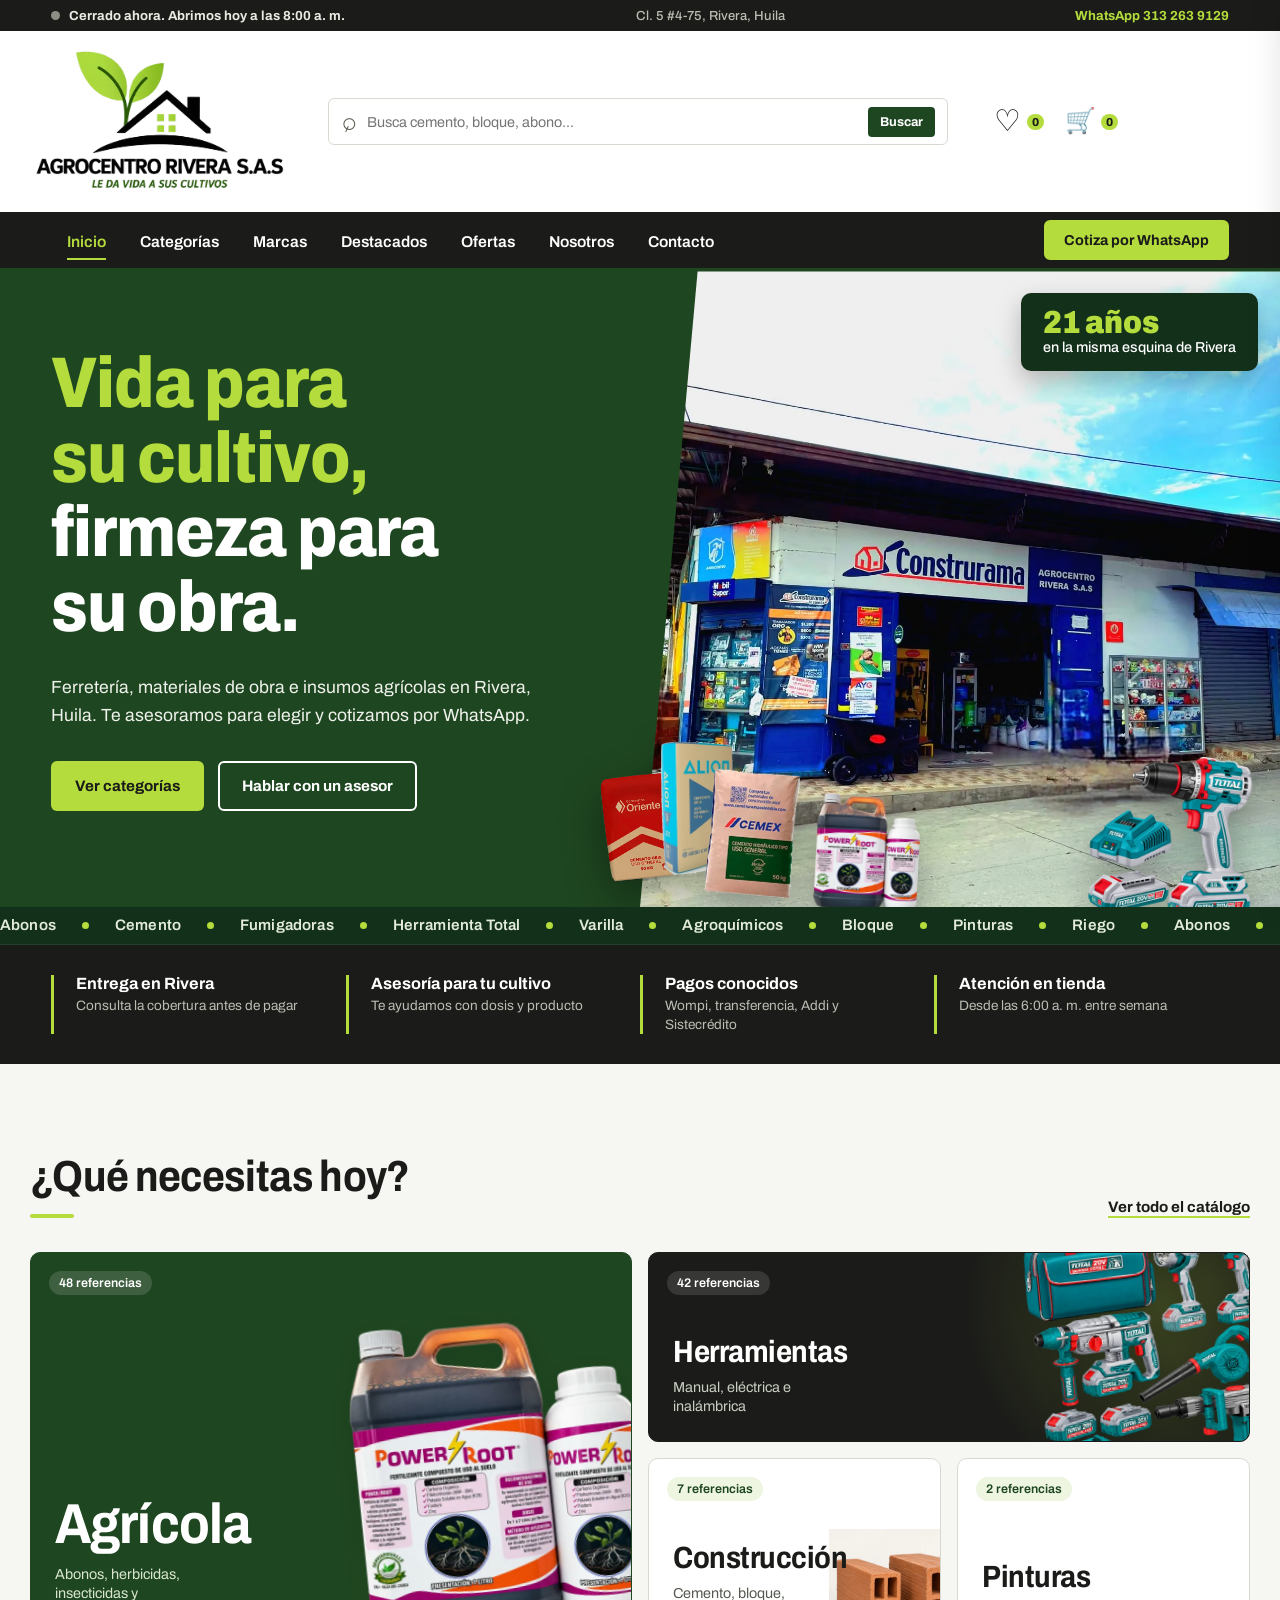
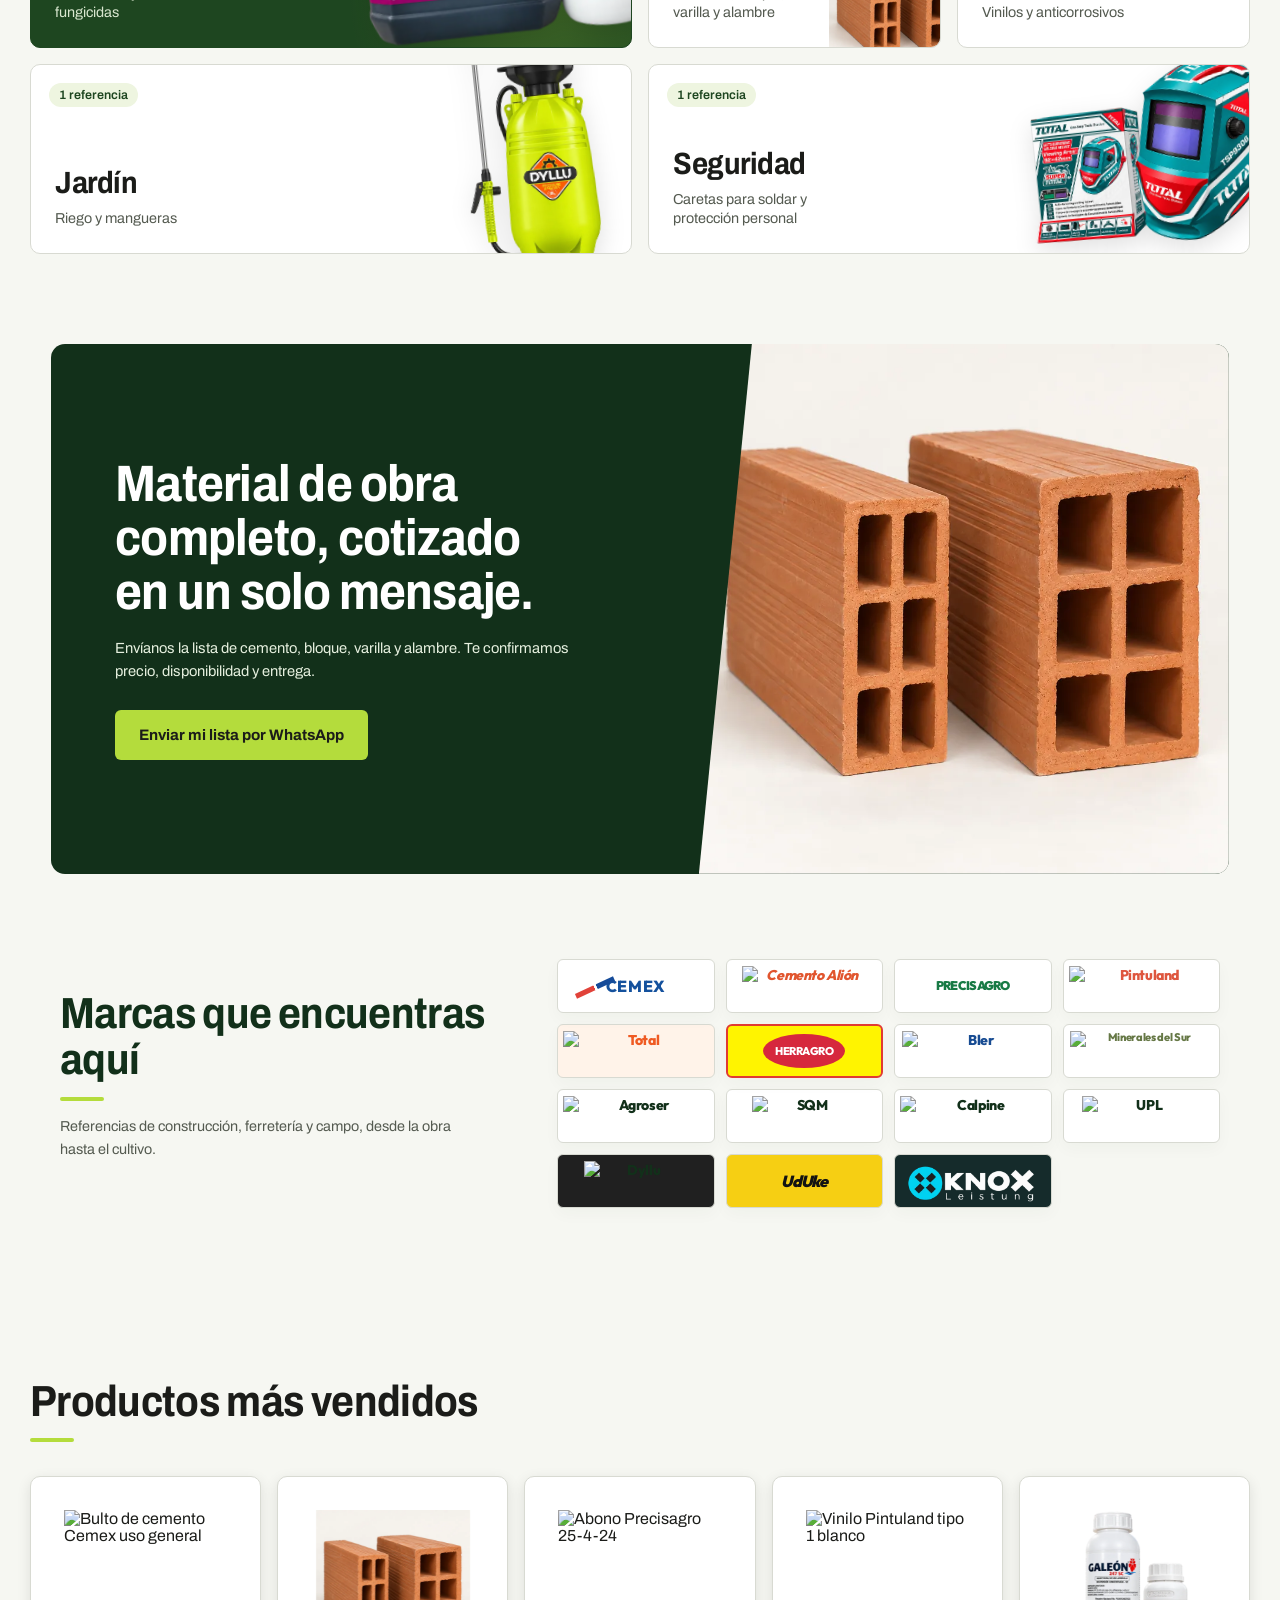
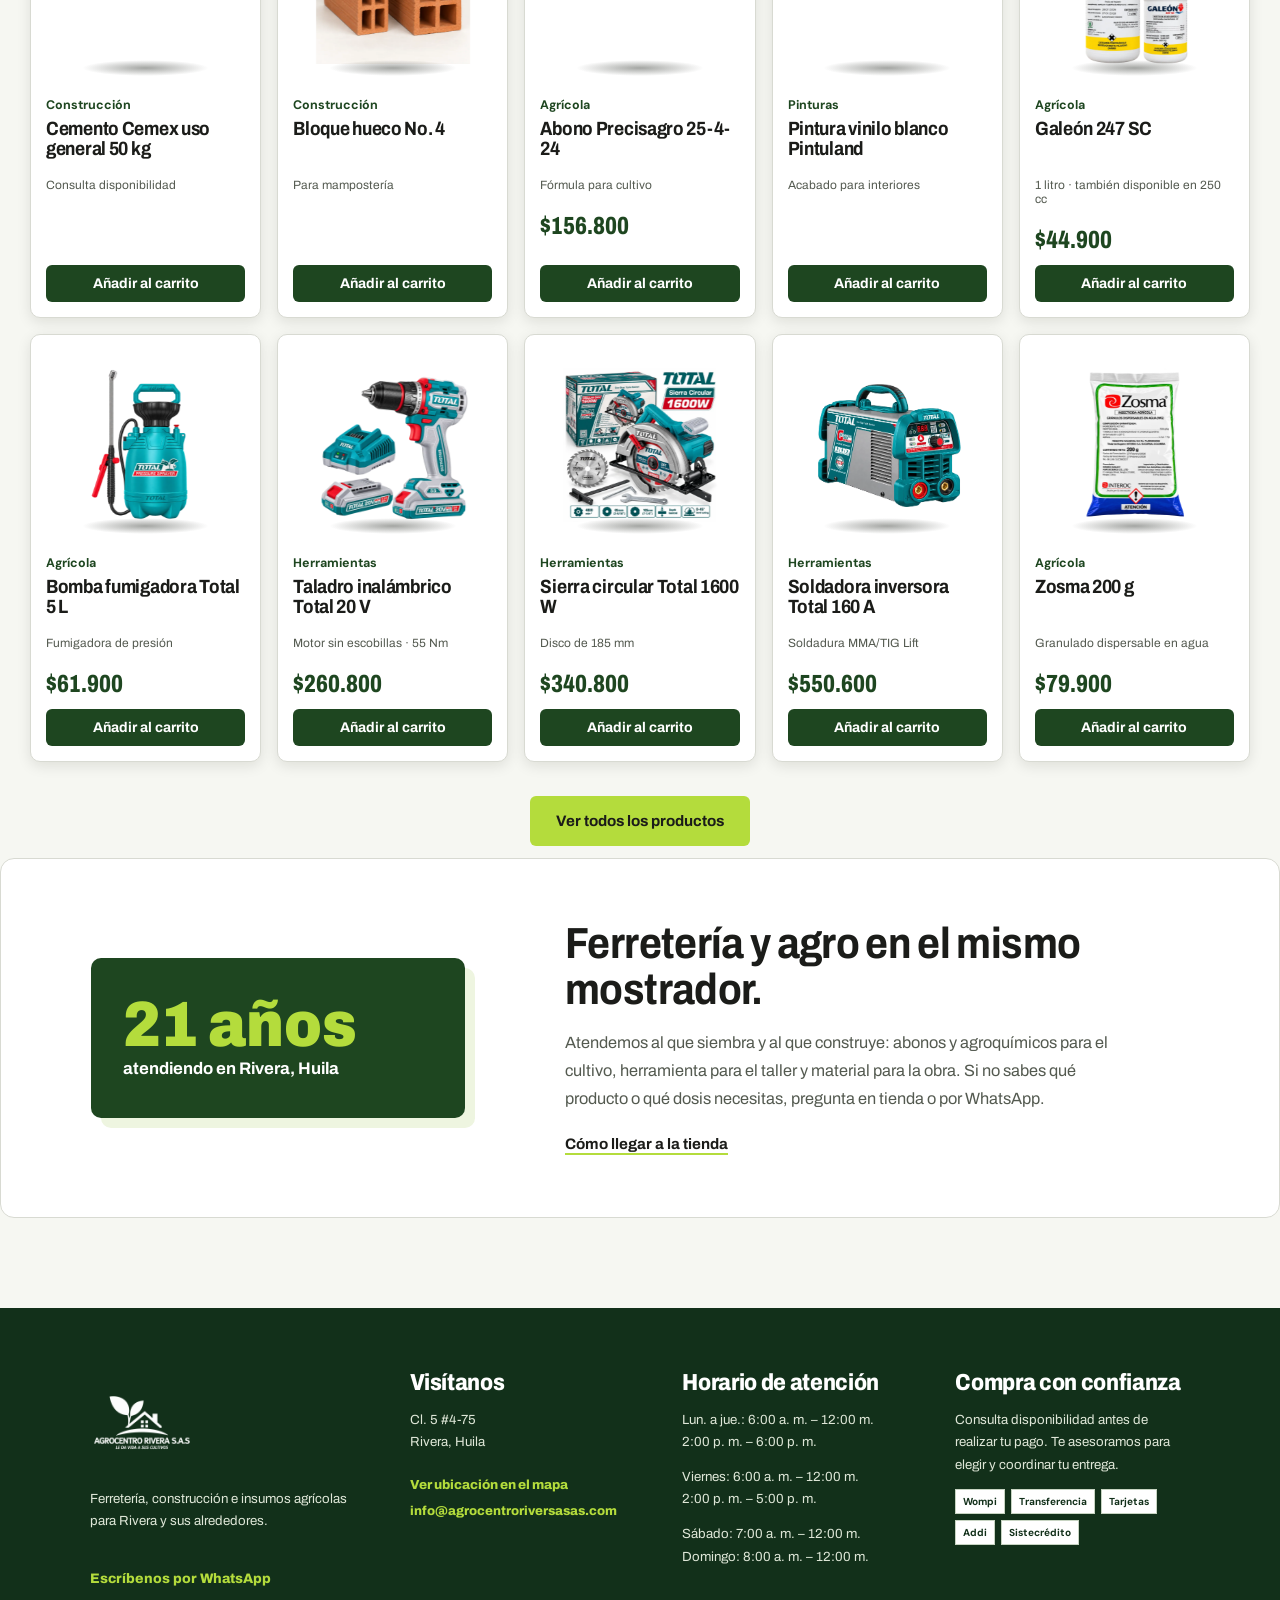
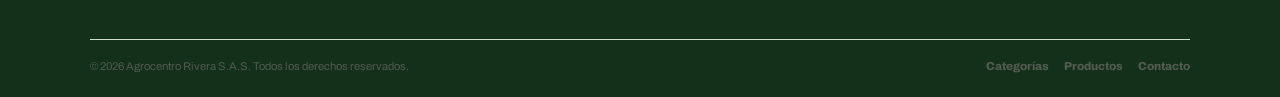
==== commit 7b52febb: "Optimizar imágenes: WebP livianas y carga diferida 95 imágenes en WebP redimensionadas (131,7 MB -> " ====
--- a/index.html
+++ b/index.html
@@ -38,7 +38,7 @@
       <a class="status-phone" href="https://wa.me/573132639129" target="_blank" rel="noopener">WhatsApp 313 263 9129</a>
     </div>
     <header class="site-header">
-      <a class="brand logo-image" href="#inicio" aria-label="Agrocentro Rivera inicio"><img src="assets/logo-agrocentro-header.png" alt="Logo Agrocentro Rivera S.A.S." /></a>
+      <a class="brand logo-image" href="#inicio" aria-label="Agrocentro Rivera inicio"><img src="assets/logo-agrocentro-header.webp" alt="Logo Agrocentro Rivera S.A.S." /></a>
       <label class="search"><span>⌕</span><input id="searchInput" aria-label="Buscar productos" placeholder="Busca cemento, bloque, abono..." /><button id="searchButton" type="button">Buscar</button></label>
       <div class="header-actions">
         <button id="favoritesButton" aria-label="Ver favoritos" class="icon-btn saved">♡ <small id="favoritesCount">0</small></button>
@@ -59,10 +59,10 @@
           <div class="hero-buttons"><a class="button primary" href="#categorias">Ver categorías</a><a class="button secondary" href="https://wa.me/573132639129" target="_blank" rel="noopener">Hablar con un asesor</a></div>
         </div>
         <figure class="hero-photo">
-          <img class="hero-background" src="assets/agrocentro-rivera-fachada-octubre-2026.png" alt="Fachada de Agrocentro Rivera S.A.S. en la Calle 5 de Rivera, Huila" />
-          <div class="hero-cutout cutout-cement-group" aria-hidden="true"><img class="cement-oriente" src="assets/cemento-oriente-recorte.png" alt="" /><img class="cement-alion" src="assets/cemento-alion-recorte.png" alt="" /><img class="cement-cemex" src="assets/cemento-cemex-recorte.png" alt="" /></div>
-          <img class="hero-cutout cutout-drill" src="assets/taladro-inalambrico-total-20v-55nm.png" alt="" aria-hidden="true" />
-          <img class="hero-cutout cutout-jug" src="assets/power-root-galon-litro.png" alt="" aria-hidden="true" />
+          <img class="hero-background" src="assets/agrocentro-rivera-fachada-octubre-2026.webp" alt="Fachada de Agrocentro Rivera S.A.S. en la Calle 5 de Rivera, Huila" />
+          <div class="hero-cutout cutout-cement-group" aria-hidden="true"><img class="cement-oriente" src="assets/cemento-oriente-recorte.webp" alt="" /><img class="cement-alion" src="assets/cemento-alion-recorte.webp" alt="" /><img class="cement-cemex" src="assets/cemento-cemex-recorte.webp" alt="" /></div>
+          <img class="hero-cutout cutout-drill" src="assets/taladro-inalambrico-total-20v-55nm.webp" alt="" aria-hidden="true" />
+          <img class="hero-cutout cutout-jug" src="assets/power-root-galon-litro.webp" alt="" aria-hidden="true" />
           <figcaption class="hero-seal"><strong>21 años</strong><span>en la misma esquina de Rivera</span></figcaption>
         </figure>
       </section>
@@ -79,40 +79,40 @@
       <section id="categorias" class="section categories-section">
         <div class="section-heading"><div><h2>¿Qué necesitas hoy?</h2></div><a href="#productos">Ver todo el catálogo</a></div>
         <div class="categories">
-          <a href="#productos" class="category" data-count-category="Agrícola"><img class="cat-img" src="assets/power-root-galon-litro.png" alt="" aria-hidden="true" loading="lazy" /><strong>Agrícola</strong><small>Abonos, herbicidas, insecticidas y fungicidas</small><em class="cat-count"></em></a>
-          <a href="#productos" class="category" data-count-category="Herramientas"><img class="cat-img" src="assets/combo-total-20v-5-en-1.png" alt="" aria-hidden="true" loading="lazy" /><strong>Herramientas</strong><small>Manual, eléctrica e inalámbrica</small><em class="cat-count"></em></a>
-          <a href="#productos" class="category" data-count-category="Construcción"><img class="cat-img cat-img-blend" src="assets/bloques-huecos.png" alt="" aria-hidden="true" loading="lazy" data-blend /><strong>Construcción</strong><small>Cemento, bloque, varilla y alambre</small><em class="cat-count"></em></a>
+          <a href="#productos" class="category" data-count-category="Agrícola"><img class="cat-img" src="assets/power-root-galon-litro.webp" alt="" aria-hidden="true" loading="lazy" /><strong>Agrícola</strong><small>Abonos, herbicidas, insecticidas y fungicidas</small><em class="cat-count"></em></a>
+          <a href="#productos" class="category" data-count-category="Herramientas"><img class="cat-img" src="assets/combo-total-20v-5-en-1.webp" alt="" aria-hidden="true" loading="lazy" /><strong>Herramientas</strong><small>Manual, eléctrica e inalámbrica</small><em class="cat-count"></em></a>
+          <a href="#productos" class="category" data-count-category="Construcción"><img class="cat-img cat-img-blend" src="assets/bloques-huecos.webp" alt="" aria-hidden="true" loading="lazy" data-blend /><strong>Construcción</strong><small>Cemento, bloque, varilla y alambre</small><em class="cat-count"></em></a>
           <a href="#productos" class="category" data-count-category="Pinturas"><img class="cat-img cat-img-blend cat-img-paint" src="https://www.ferreteriabervar.com/cdn/shop/files/VINILO_PINTULAND_TIPO_1_BLANCO_X_CUNETE_f2f87a11-33e7-48c8-aa63-eadd360e118d.png?v=1763741597" alt="" aria-hidden="true" loading="lazy" /><strong>Pinturas</strong><small>Vinilos y anticorrosivos</small><em class="cat-count"></em></a>
-          <a href="#productos" class="category" data-count-category="Jardín"><img class="cat-img" src="assets/pulverizador-dyllu-8l.png" alt="" aria-hidden="true" loading="lazy" /><strong>Jardín</strong><small>Riego y mangueras</small><em class="cat-count"></em></a>
-          <a href="#productos" class="category" data-count-category="Seguridad"><img class="cat-img" src="assets/careta-soldar-total-tsp9306.png" alt="" aria-hidden="true" loading="lazy" /><strong>Seguridad</strong><small>Caretas para soldar y protección personal</small><em class="cat-count"></em></a>
+          <a href="#productos" class="category" data-count-category="Jardín"><img class="cat-img" src="assets/pulverizador-dyllu-8l.webp" alt="" aria-hidden="true" loading="lazy" /><strong>Jardín</strong><small>Riego y mangueras</small><em class="cat-count"></em></a>
+          <a href="#productos" class="category" data-count-category="Seguridad"><img class="cat-img" src="assets/careta-soldar-total-tsp9306.webp" alt="" aria-hidden="true" loading="lazy" /><strong>Seguridad</strong><small>Caretas para soldar y protección personal</small><em class="cat-count"></em></a>
         </div>
       </section>
 
       <section id="ofertas" class="promo">
         <div><h2>Material de obra completo, cotizado en un solo mensaje.</h2><p>Envíanos la lista de cemento, bloque, varilla y alambre. Te confirmamos precio, disponibilidad y entrega.</p><a class="button light" href="https://wa.me/573132639129" target="_blank" rel="noopener">Enviar mi lista por WhatsApp</a></div>
-        <img class="promo-photo" src="assets/bloques-huecos.png" alt="Bloques huecos de arcilla apilados" />
+        <img class="promo-photo" src="assets/bloques-huecos.webp" alt="Bloques huecos de arcilla apilados" loading="lazy" decoding="async" />
       </section>
 
       <section class="brands-section" aria-labelledby="brands-title">
         <div class="brands-heading"><h2 id="brands-title">Marcas que encuentras aquí</h2><p>Referencias de construcción, ferretería y campo, desde la obra hasta el cultivo.</p></div>
         <div class="brands-grid" aria-label="Marcas disponibles">
-          <span class="brand-chip image-brand cemex" aria-label="Cemex"></span><span class="brand-chip logo-brand alion"><img src="https://cementosalion.zendesk.com/hc/theming_assets/01HZH8GD00Y2YQANYRF3T26YRT" alt="Cemento Alión" /></span><span class="brand-chip wordmark precisagro">PRECISAGRO</span><span class="brand-chip logo-brand pintuland"><img src="[data-uri]" alt="Pintuland" /></span><span class="brand-chip logo-brand total"><img src="[data-uri]" alt="Total" /></span><span class="brand-chip image-brand herragro" aria-label="Herragro"></span><span class="brand-chip wordmark bler">BLER</span><span class="brand-chip wordmark minerales">Minerales del Sur</span><span class="brand-chip logo-brand agroser"><img src="https://www.agroserag.com/site/wp-content/uploads/2021/12/logoAgroser.jpg" alt="Agroser" /></span><span class="brand-chip logo-brand sqm"><img src="https://companieslogo.com/img/orig/SQM-5649ab59.png?t=1743834267" alt="SQM" /></span><span class="brand-chip logo-brand calpine"><img src="https://seeklogo.com/images/C/calpine-logo-7B433C8C0A-seeklogo.com.png" alt="Calpine" /></span><span class="brand-chip logo-brand upl"><img src="https://www.uplcorp.com/files/corp_press_images/press-1758123826.png" alt="UPL" /></span><span class="brand-chip logo-brand dyllu"><img src="https://dyllu.am/image/catalog/logo/Dyllu-VI-Brand-Bookv.png" alt="Dyllu" /></span><span class="brand-chip wordmark uduke">UdUke</span>
+          <span class="brand-chip image-brand cemex" aria-label="Cemex"></span><span class="brand-chip logo-brand alion"><img src="https://cementosalion.zendesk.com/hc/theming_assets/01HZH8GD00Y2YQANYRF3T26YRT" alt="Cemento Alión" loading="lazy" decoding="async" /></span><span class="brand-chip wordmark precisagro">PRECISAGRO</span><span class="brand-chip logo-brand pintuland"><img src="[data-uri]" alt="Pintuland" loading="lazy" decoding="async" /></span><span class="brand-chip logo-brand total"><img src="[data-uri]" alt="Total" loading="lazy" decoding="async" /></span><span class="brand-chip image-brand herragro" aria-label="Herragro"></span><span class="brand-chip wordmark bler">BLER</span><span class="brand-chip wordmark minerales">Minerales del Sur</span><span class="brand-chip logo-brand agroser"><img src="https://www.agroserag.com/site/wp-content/uploads/2021/12/logoAgroser.jpg" alt="Agroser" loading="lazy" decoding="async" /></span><span class="brand-chip logo-brand sqm"><img src="https://companieslogo.com/img/orig/SQM-5649ab59.png?t=1743834267" alt="SQM" loading="lazy" decoding="async" /></span><span class="brand-chip logo-brand calpine"><img src="https://seeklogo.com/images/C/calpine-logo-7B433C8C0A-seeklogo.com.png" alt="Calpine" loading="lazy" decoding="async" /></span><span class="brand-chip logo-brand upl"><img src="https://www.uplcorp.com/files/corp_press_images/press-1758123826.png" alt="UPL" loading="lazy" decoding="async" /></span><span class="brand-chip logo-brand dyllu"><img src="https://dyllu.am/image/catalog/logo/Dyllu-VI-Brand-Bookv.png" alt="Dyllu" loading="lazy" decoding="async" /></span><span class="brand-chip wordmark uduke">UdUke</span>
         </div>
       </section>
 
       <section id="mas-vendidos" class="best-sellers section" aria-labelledby="best-sellers-title">
         <div class="section-heading"><div><h2 id="best-sellers-title">Productos más vendidos</h2></div></div>
         <div class="best-sellers-grid">
-          <article class="best-seller-card"><span class="best-rank">01</span><div class="best-image"><img src="https://www.depositotrujillo.co/media/catalog/product/cache/a2b3789a6f1ec25764fcb11569b205ac/0/0/0020090002_8.jpg" alt="Bulto de cemento Cemex uso general" /></div><p>Construcción</p><h3>Cemento Cemex uso general 50 kg</h3><small>Consulta disponibilidad</small><button class="best-add" type="button" data-product="Cemento Cemex uso general 50 kg">Añadir al carrito</button></article>
-          <article class="best-seller-card"><span class="best-rank">02</span><div class="best-image"><img src="assets/bloques-huecos.png" alt="Bloque hueco número 4" /></div><p>Construcción</p><h3>Bloque hueco No. 4</h3><small>Para mampostería</small><button class="best-add" type="button" data-product="Bloque hueco No. 4">Añadir al carrito</button></article>
-          <article class="best-seller-card"><span class="best-rank">03</span><div class="best-image"><img src="https://elestablocolombia.com/cdn/shop/files/1017160500007_ee682331-2294-468e-b21a-420a7311ada0.webp?v=1752444561" alt="Abono Precisagro 25-4-24" /></div><p>Agrícola</p><h3>Abono Precisagro 25-4-24</h3><small>Fórmula para cultivo</small><strong class="best-price">$156.800</strong><button class="best-add" type="button" data-product="Abono Precisagro 25-4-24">Añadir al carrito</button></article>
-          <article class="best-seller-card"><span class="best-rank">04</span><div class="best-image"><img src="https://www.ferreteriabervar.com/cdn/shop/files/VINILO_PINTULAND_TIPO_1_BLANCO_X_CUNETE_f2f87a11-33e7-48c8-aa63-eadd360e118d.png?v=1763741597" alt="Vinilo Pintuland tipo 1 blanco" /></div><p>Pinturas</p><h3>Pintura vinilo blanco Pintuland</h3><small>Acabado para interiores</small><button class="best-add" type="button" data-product="Pintura vinilo blanco Pintuland">Añadir al carrito</button></article>
-          <article class="best-seller-card"><span class="best-rank">05</span><div class="best-image"><img src="assets/galeon-247-sc-presentaciones.png" alt="Galeón 247 SC en presentaciones de litro y 250 cc" /></div><p>Agrícola</p><h3>Galeón 247 SC</h3><small>1 litro · también disponible en 250 cc</small><strong class="best-price">$44.900</strong><button class="best-add" type="button" data-product="Galeón 247 SC">Añadir al carrito</button></article>
-          <article class="best-seller-card"><span class="best-rank">06</span><div class="best-image"><img src="assets/pulverizador-total-5l.png" alt="Bomba fumigadora Total de 5 litros" /></div><p>Agrícola</p><h3>Bomba fumigadora Total 5 L</h3><small>Fumigadora de presión</small><strong class="best-price">$61.900</strong><button class="best-add" type="button" data-product="Bomba fumigadora Total 5 L">Añadir al carrito</button></article>
-          <article class="best-seller-card"><span class="best-rank">07</span><div class="best-image"><img src="assets/taladro-inalambrico-total-20v-55nm.png" alt="Taladro inalámbrico Total de 20 voltios" /></div><p>Herramientas</p><h3>Taladro inalámbrico Total 20 V</h3><small>Motor sin escobillas · 55 Nm</small><strong class="best-price">$260.800</strong><button class="best-add" type="button" data-product="Taladro inalámbrico Total 20 V 55 Nm">Añadir al carrito</button></article>
-          <article class="best-seller-card"><span class="best-rank">08</span><div class="best-image"><img src="assets/sierra-circular-total-1600w.png" alt="Sierra circular Total de 1600 vatios" /></div><p>Herramientas</p><h3>Sierra circular Total 1600 W</h3><small>Disco de 185 mm</small><strong class="best-price">$340.800</strong><button class="best-add" type="button" data-product="Sierra circular Total 1600 W">Añadir al carrito</button></article>
-          <article class="best-seller-card"><span class="best-rank">09</span><div class="best-image"><img src="assets/soldadora-total-160a-general.png" alt="Soldadora inversora Total de 160 amperios" /></div><p>Herramientas</p><h3>Soldadora inversora Total 160 A</h3><small>Soldadura MMA/TIG Lift</small><strong class="best-price">$550.600</strong><button class="best-add" type="button" data-product="Soldadora inversora Total 160 A">Añadir al carrito</button></article>
-          <article class="best-seller-card"><span class="best-rank">10</span><div class="best-image"><img src="assets/zosma-200g-actual.png" alt="Zosma insecticida agrícola de 200 gramos" /></div><p>Agrícola</p><h3>Zosma 200 g</h3><small>Granulado dispersable en agua</small><strong class="best-price">$79.900</strong><button class="best-add" type="button" data-product="Zosma 200 g">Añadir al carrito</button></article>
+          <article class="best-seller-card"><span class="best-rank">01</span><div class="best-image"><img src="https://www.depositotrujillo.co/media/catalog/product/cache/a2b3789a6f1ec25764fcb11569b205ac/0/0/0020090002_8.jpg" alt="Bulto de cemento Cemex uso general" loading="lazy" decoding="async" /></div><p>Construcción</p><h3>Cemento Cemex uso general 50 kg</h3><small>Consulta disponibilidad</small><button class="best-add" type="button" data-product="Cemento Cemex uso general 50 kg">Añadir al carrito</button></article>
+          <article class="best-seller-card"><span class="best-rank">02</span><div class="best-image"><img src="assets/bloques-huecos.webp" alt="Bloque hueco número 4" loading="lazy" decoding="async" /></div><p>Construcción</p><h3>Bloque hueco No. 4</h3><small>Para mampostería</small><button class="best-add" type="button" data-product="Bloque hueco No. 4">Añadir al carrito</button></article>
+          <article class="best-seller-card"><span class="best-rank">03</span><div class="best-image"><img src="https://elestablocolombia.com/cdn/shop/files/1017160500007_ee682331-2294-468e-b21a-420a7311ada0.webp?v=1752444561" alt="Abono Precisagro 25-4-24" loading="lazy" decoding="async" /></div><p>Agrícola</p><h3>Abono Precisagro 25-4-24</h3><small>Fórmula para cultivo</small><strong class="best-price">$156.800</strong><button class="best-add" type="button" data-product="Abono Precisagro 25-4-24">Añadir al carrito</button></article>
+          <article class="best-seller-card"><span class="best-rank">04</span><div class="best-image"><img src="https://www.ferreteriabervar.com/cdn/shop/files/VINILO_PINTULAND_TIPO_1_BLANCO_X_CUNETE_f2f87a11-33e7-48c8-aa63-eadd360e118d.png?v=1763741597" alt="Vinilo Pintuland tipo 1 blanco" loading="lazy" decoding="async" /></div><p>Pinturas</p><h3>Pintura vinilo blanco Pintuland</h3><small>Acabado para interiores</small><button class="best-add" type="button" data-product="Pintura vinilo blanco Pintuland">Añadir al carrito</button></article>
+          <article class="best-seller-card"><span class="best-rank">05</span><div class="best-image"><img src="assets/galeon-247-sc-presentaciones.webp" alt="Galeón 247 SC en presentaciones de litro y 250 cc" loading="lazy" decoding="async" /></div><p>Agrícola</p><h3>Galeón 247 SC</h3><small>1 litro · también disponible en 250 cc</small><strong class="best-price">$44.900</strong><button class="best-add" type="button" data-product="Galeón 247 SC">Añadir al carrito</button></article>
+          <article class="best-seller-card"><span class="best-rank">06</span><div class="best-image"><img src="assets/pulverizador-total-5l.webp" alt="Bomba fumigadora Total de 5 litros" loading="lazy" decoding="async" /></div><p>Agrícola</p><h3>Bomba fumigadora Total 5 L</h3><small>Fumigadora de presión</small><strong class="best-price">$61.900</strong><button class="best-add" type="button" data-product="Bomba fumigadora Total 5 L">Añadir al carrito</button></article>
+          <article class="best-seller-card"><span class="best-rank">07</span><div class="best-image"><img src="assets/taladro-inalambrico-total-20v-55nm.webp" alt="Taladro inalámbrico Total de 20 voltios" loading="lazy" decoding="async" /></div><p>Herramientas</p><h3>Taladro inalámbrico Total 20 V</h3><small>Motor sin escobillas · 55 Nm</small><strong class="best-price">$260.800</strong><button class="best-add" type="button" data-product="Taladro inalámbrico Total 20 V 55 Nm">Añadir al carrito</button></article>
+          <article class="best-seller-card"><span class="best-rank">08</span><div class="best-image"><img src="assets/sierra-circular-total-1600w.webp" alt="Sierra circular Total de 1600 vatios" loading="lazy" decoding="async" /></div><p>Herramientas</p><h3>Sierra circular Total 1600 W</h3><small>Disco de 185 mm</small><strong class="best-price">$340.800</strong><button class="best-add" type="button" data-product="Sierra circular Total 1600 W">Añadir al carrito</button></article>
+          <article class="best-seller-card"><span class="best-rank">09</span><div class="best-image"><img src="assets/soldadora-total-160a-general.webp" alt="Soldadora inversora Total de 160 amperios" loading="lazy" decoding="async" /></div><p>Herramientas</p><h3>Soldadora inversora Total 160 A</h3><small>Soldadura MMA/TIG Lift</small><strong class="best-price">$550.600</strong><button class="best-add" type="button" data-product="Soldadora inversora Total 160 A">Añadir al carrito</button></article>
+          <article class="best-seller-card"><span class="best-rank">10</span><div class="best-image"><img src="assets/zosma-200g-actual.webp" alt="Zosma insecticida agrícola de 200 gramos" loading="lazy" decoding="async" /></div><p>Agrícola</p><h3>Zosma 200 g</h3><small>Granulado dispersable en agua</small><strong class="best-price">$79.900</strong><button class="best-add" type="button" data-product="Zosma 200 g">Añadir al carrito</button></article>
         </div>
         <div class="featured-footer"><a id="viewAllProducts" class="button primary" href="#productos">Ver todos los productos</a></div>
       </section>
@@ -131,108 +131,108 @@
         </div>
         <p id="catalogEmpty" class="catalog-empty" hidden>No encontramos productos con ese filtro.</p>
         <div class="products">
-          <article class="product-card" data-product="Cemento Cemex uso general 50 kg" data-added="2026-09-22" data-category="Construcción" data-icon="🧱"><button class="favorite" aria-label="Añadir a favoritos">♡</button><div class="product-image photo"><img src="https://www.depositotrujillo.co/media/catalog/product/cache/a2b3789a6f1ec25764fcb11569b205ac/0/0/0020090002_8.jpg" alt="Bulto de cemento Cemex uso general" /></div><p>Construcción</p><h3>Cemento Cemex uso general 50 kg</h3><strong>Consulta disponibilidad</strong><button class="add-cart">Añadir al carrito</button></article>
-          <article class="product-card" data-product="Bloque hueco No. 4" data-added="2026-09-22" data-category="Construcción" data-icon="🧱"><button class="favorite" aria-label="Añadir a favoritos">♡</button><div class="product-image photo"><img src="assets/bloques-huecos.png" alt="Bloque hueco número 4" /></div><p>Construcción</p><h3>Bloque hueco No. 4</h3><strong>Para mampostería</strong><button class="add-cart">Añadir al carrito</button></article>
-          <article class="product-card" data-product="Bloque hueco No. 5" data-added="2026-09-22" data-category="Construcción" data-icon="🧱"><button class="favorite" aria-label="Añadir a favoritos">♡</button><div class="product-image photo"><img src="assets/bloques-huecos.png" alt="Bloques huecos para construcción" /></div><p>Construcción</p><h3>Bloque hueco No. 5</h3><strong>Para tu obra</strong><button class="add-cart">Añadir al carrito</button></article>
-          <article class="product-card" data-product="Abono Precisagro 25-4-24" data-added="2026-09-22" data-category="Agrícola" data-icon="🌿" data-price="156800"><button class="favorite" aria-label="Añadir a favoritos">♡</button><div class="product-image photo"><img src="https://elestablocolombia.com/cdn/shop/files/1017160500007_ee682331-2294-468e-b21a-420a7311ada0.webp?v=1752444561" alt="Abono Precisagro 25-4-24" /></div><p>Agrícola</p><h3>Abono Precisagro 25-4-24</h3><strong>Fórmula para cultivo. Venta por bulto.</strong><span class="product-price">$156.800</span><button class="add-cart">Añadir al carrito</button></article>
-          <article class="product-card" data-product="Cemento Alión uso general 50 kg" data-added="2026-09-22" data-category="Construcción" data-icon="🧱"><button class="favorite" aria-label="Añadir a favoritos">♡</button><div class="product-image photo"><img src="https://media.falabella.com/sodimacCO/454080_01/public" alt="Bulto de cemento Alión uso general" /></div><p>Construcción</p><h3>Cemento Alión uso general 50 kg</h3><strong>Ideal para obra y reparaciones</strong><button class="add-cart">Añadir al carrito</button></article>
+          <article class="product-card" data-product="Cemento Cemex uso general 50 kg" data-added="2026-09-22" data-category="Construcción" data-icon="🧱"><button class="favorite" aria-label="Añadir a favoritos">♡</button><div class="product-image photo"><img src="https://www.depositotrujillo.co/media/catalog/product/cache/a2b3789a6f1ec25764fcb11569b205ac/0/0/0020090002_8.jpg" alt="Bulto de cemento Cemex uso general" loading="lazy" decoding="async" /></div><p>Construcción</p><h3>Cemento Cemex uso general 50 kg</h3><strong>Consulta disponibilidad</strong><button class="add-cart">Añadir al carrito</button></article>
+          <article class="product-card" data-product="Bloque hueco No. 4" data-added="2026-09-22" data-category="Construcción" data-icon="🧱"><button class="favorite" aria-label="Añadir a favoritos">♡</button><div class="product-image photo"><img src="assets/bloques-huecos.webp" alt="Bloque hueco número 4" loading="lazy" decoding="async" /></div><p>Construcción</p><h3>Bloque hueco No. 4</h3><strong>Para mampostería</strong><button class="add-cart">Añadir al carrito</button></article>
+          <article class="product-card" data-product="Bloque hueco No. 5" data-added="2026-09-22" data-category="Construcción" data-icon="🧱"><button class="favorite" aria-label="Añadir a favoritos">♡</button><div class="product-image photo"><img src="assets/bloques-huecos.webp" alt="Bloques huecos para construcción" loading="lazy" decoding="async" /></div><p>Construcción</p><h3>Bloque hueco No. 5</h3><strong>Para tu obra</strong><button class="add-cart">Añadir al carrito</button></article>
+          <article class="product-card" data-product="Abono Precisagro 25-4-24" data-added="2026-09-22" data-category="Agrícola" data-icon="🌿" data-price="156800"><button class="favorite" aria-label="Añadir a favoritos">♡</button><div class="product-image photo"><img src="https://elestablocolombia.com/cdn/shop/files/1017160500007_ee682331-2294-468e-b21a-420a7311ada0.webp?v=1752444561" alt="Abono Precisagro 25-4-24" loading="lazy" decoding="async" /></div><p>Agrícola</p><h3>Abono Precisagro 25-4-24</h3><strong>Fórmula para cultivo. Venta por bulto.</strong><span class="product-price">$156.800</span><button class="add-cart">Añadir al carrito</button></article>
+          <article class="product-card" data-product="Cemento Alión uso general 50 kg" data-added="2026-09-22" data-category="Construcción" data-icon="🧱"><button class="favorite" aria-label="Añadir a favoritos">♡</button><div class="product-image photo"><img src="https://media.falabella.com/sodimacCO/454080_01/public" alt="Bulto de cemento Alión uso general" loading="lazy" decoding="async" /></div><p>Construcción</p><h3>Cemento Alión uso general 50 kg</h3><strong>Ideal para obra y reparaciones</strong><button class="add-cart">Añadir al carrito</button></article>
           <article class="product-card" data-product="Varilla corrugada 3/8" data-added="2026-09-22" data-category="Construcción" data-icon="⚙"><button class="favorite" aria-label="Añadir a favoritos">♡</button><div class="product-image steel-bg">〰</div><p>Construcción</p><h3>Varilla corrugada 3/8</h3><strong>Acero para refuerzo</strong><button class="add-cart">Añadir al carrito</button></article>
-          <article class="product-card" data-product="Cemento Oriente" data-added="2026-09-26" data-category="Construcción" data-icon="🧱"><button class="favorite" aria-label="Añadir a favoritos">♡</button><div class="product-image photo"><img src="https://www.cementosdeloriente.com/wp-content/uploads/Group-39796.png" alt="Cemento Oriente" /></div><p>Construcción</p><h3>Cemento Oriente</h3><strong>Consulta disponibilidad</strong><button class="add-cart">Añadir al carrito</button></article>
+          <article class="product-card" data-product="Cemento Oriente" data-added="2026-09-26" data-category="Construcción" data-icon="🧱"><button class="favorite" aria-label="Añadir a favoritos">♡</button><div class="product-image photo"><img src="https://www.cementosdeloriente.com/wp-content/uploads/Group-39796.png" alt="Cemento Oriente" loading="lazy" decoding="async" /></div><p>Construcción</p><h3>Cemento Oriente</h3><strong>Consulta disponibilidad</strong><button class="add-cart">Añadir al carrito</button></article>
           <article class="product-card" data-product="Alambre galvanizado" data-added="2026-09-22" data-category="Construcción" data-icon="◎"><button class="favorite" aria-label="Añadir a favoritos">♡</button><div class="product-image steel-bg">◎</div><p>Construcción</p><h3>Alambre galvanizado</h3><strong>Resistente y versátil</strong><button class="add-cart">Añadir al carrito</button></article>
-          <article class="product-card" data-product="Martillo Herragro 29 mm" data-added="2026-09-22" data-category="Herramientas" data-icon="🔨"><button class="favorite" aria-label="Añadir a favoritos">♡</button><div class="product-image photo"><img src="https://casaferretera.vtexassets.com/arquivos/ids/158541/348330.jpg?v=637995684320430000" alt="Martillo Herragro 29 milímetros" /></div><p>Herramientas</p><h3>Martillo Herragro 29 mm</h3><strong>Para trabajos diarios</strong><button class="add-cart">Añadir al carrito</button></article>
-          <article class="product-card" data-product="Juego de destornilladores Total" data-added="2026-09-22" data-category="Herramientas" data-icon="🪛"><button class="favorite" aria-label="Añadir a favoritos">♡</button><div class="product-image photo"><img src="https://herramientastotal.cl/cdn/shop/files/TKSDS0626-texto_0a325685-f36e-4c48-b9b6-085b62357ca8_700x700.jpg?v=1745245014" alt="Juego de destornilladores Total" /></div><p>Herramientas</p><h3>Juego de destornilladores Total</h3><strong>Uso profesional y hogar</strong><button class="add-cart">Añadir al carrito</button></article>
-          <article class="product-card" data-product="Pintura vinilo blanco Pintuland" data-added="2026-09-22" data-category="Pinturas" data-icon="🎨"><button class="favorite" aria-label="Añadir a favoritos">♡</button><div class="product-image photo"><img src="https://www.ferreteriabervar.com/cdn/shop/files/VINILO_PINTULAND_TIPO_1_BLANCO_X_CUNETE_f2f87a11-33e7-48c8-aa63-eadd360e118d.png?v=1763741597" alt="Vinilo Pintuland tipo 1 blanco" /></div><p>Pinturas</p><h3>Pintura vinilo blanco Pintuland</h3><strong>Acabado para interiores</strong><button class="add-cart">Añadir al carrito</button></article>
-          <article class="product-card" data-product="Anticorrosivo Bler" data-added="2026-09-22" data-category="Pinturas" data-icon="🖌"><button class="favorite" aria-label="Añadir a favoritos">♡</button><div class="product-image photo"><img src="https://easycolombia.vtexassets.com/arquivos/ids/217449-800-800?aspect=true&amp;height=800&amp;v=638345316277130000&amp;width=800" alt="Pintura anticorrosiva Bler" /></div><p>Pinturas</p><h3>Anticorrosivo Bler</h3><strong>Protección para metal</strong><button class="add-cart">Añadir al carrito</button></article>
-          <article class="product-card" data-product="Abono Triple 15 Precisagro" data-added="2026-09-22" data-category="Agrícola" data-icon="🌱" data-price="143900"><button class="favorite" aria-label="Añadir a favoritos">♡</button><div class="product-image photo"><img src="https://elestablocolombia.com/cdn/shop/files/1017160500002_419b1a39-090c-4bf9-be0c-f45d5aed3d5a.webp?v=1752444589" alt="Abono Triple 15 Precisagro" /></div><p>Agrícola</p><h3>Abono Triple 15 Precisagro</h3><strong>Nutrición para cultivo. Venta por bulto.</strong><span class="product-price">$143.900</span><button class="add-cart">Añadir al carrito</button></article>
-          <article class="product-card" data-product="Cal agrícola Minerales del Sur" data-added="2026-09-22" data-category="Agrícola" data-icon="🌾" data-price="15500"><button class="favorite" aria-label="Añadir a favoritos">♡</button><div class="product-image photo"><img src="https://http2.mlstatic.com/D_NQ_NP_698673-MLA99843964023_112025-O.webp" alt="Cal agrícola dolomita Minerales del Sur" /></div><p>Agrícola</p><h3>Cal agrícola dolomita 50 kg</h3><strong>Mejora el suelo. Presentación en bulto de 50 kg.</strong><span class="product-price">$15.500</span><button class="add-cart">Añadir al carrito</button></article>
-          <article class="product-card" data-product="Manguera Swan para riego" data-added="2026-09-27" data-category="Jardín" data-icon="💧" data-price="137700"><button class="favorite" aria-label="Añadir a favoritos">♡</button><div class="product-image photo"><img src="https://www.sistemaseirrigaciones.co/wp-content/uploads/2021/02/Manguera-Jardin-Swan-12-Rollo-X-25-Mts-Capacidad-150-Psi-1-5.webp" alt="Manguera de jardín Swan en rollo" /></div><p>Jardín · Marca Swan</p><h3>Manguera Swan para riego</h3><strong>Disponible en rollo completo para hogar y cultivo, o por metros según lo que necesites.</strong><label class="product-option-label">Presentación<select class="product-variant" aria-label="Presentación de manguera Swan"><option value="137700" data-label="Rollo completo" selected>Rollo completo — $137.700</option><option value="1700" data-label="Por metro">Por metro — $1.700</option></select></label><span class="product-price" data-variant-price>$137.700 · rollo completo</span><button class="add-cart">Añadir al carrito</button></article>
-          <article class="product-card" data-product="Sistoato 40 EC 1 litro" data-added="2026-09-23" data-category="Agrícola" data-icon="🌿" data-price="39500"><button class="favorite" aria-label="Añadir a favoritos">♡</button><div class="product-image photo"><img src="assets/sistoato-40-ec.png" alt="Sistoato 40 EC insecticida agrícola" /></div><p>Agrícola</p><h3>Sistoato 40 EC 1 litro</h3><strong>Insecticida agrícola. Consulta el uso según etiqueta.</strong><span class="product-price">$39.500</span><button class="add-cart">Añadir al carrito</button></article>
-          <article class="product-card" data-product="Lancelot 240 EC 1 litro" data-added="2026-09-23" data-category="Agrícola" data-icon="🌿" data-price="45200"><button class="favorite" aria-label="Añadir a favoritos">♡</button><div class="product-image photo"><img src="assets/lancelot-240-ec.png" alt="Lancelot 240 EC herbicida agrícola" /></div><p>Agrícola</p><h3>Lancelot 240 EC 1 litro</h3><strong>Herbicida agrícola para manejo de malezas.</strong><span class="product-price">$45.200</span><button class="add-cart">Añadir al carrito</button></article>
-          <article class="product-card" data-product="Inimectin 1.8 EC 1 litro" data-added="2026-09-23" data-category="Agrícola" data-icon="🌿" data-price="34900"><button class="favorite" aria-label="Añadir a favoritos">♡</button><div class="product-image photo"><img src="assets/inimectin-18-ec.png" alt="Inimectin 1.8 EC insecticida agrícola" /></div><p>Agrícola</p><h3>Inimectin 1.8 EC 1 litro</h3><strong>Insecticida agrícola para protección de cultivos.</strong><span class="product-price">$34.900</span><button class="add-cart">Añadir al carrito</button></article>
-          <article class="product-card" data-product="Trabuko 50 EC 1 litro" data-added="2026-09-23" data-category="Agrícola" data-icon="🌿" data-price="39900"><button class="favorite" aria-label="Añadir a favoritos">♡</button><div class="product-image photo"><img src="assets/trabuko-50-ec.png" alt="Trabuko 50 EC insecticida agrícola" /></div><p>Agrícola</p><h3>Trabuko 50 EC 1 litro</h3><strong>Insecticida agrícola. Consulta disponibilidad y manejo.</strong><span class="product-price">$39.900</span><button class="add-cart">Añadir al carrito</button></article>
-          <article class="product-card" data-product="Matiz 200" data-added="2026-09-27" data-category="Agrícola" data-icon="🌿" data-price="19900"><button class="favorite" aria-label="Añadir a favoritos">♡</button><div class="product-image photo"><img src="assets/matiz-200.png" alt="Matiz 200 herbicida agrícola" /></div><p>Agrícola</p><h3>Matiz 200</h3><strong>Herbicida agrícola soluble para control de malezas.</strong><label class="product-option-label">Presentación<select class="product-variant" aria-label="Presentación de Matiz 200"><option value="19900" data-label="Litro" selected>Litro — $19.900</option><option value="82300" data-label="Galón">Galón — $82.300</option></select></label><span class="product-price" data-variant-price>$19.900 · litro</span><button class="add-cart">Añadir al carrito</button></article>
-          <article class="product-card" data-product="Banazole 250 EC 1 litro" data-added="2026-09-23" data-category="Agrícola" data-icon="🌿" data-price="59800"><button class="favorite" aria-label="Añadir a favoritos">♡</button><div class="product-image photo"><img src="assets/banazole-250-ec.png" alt="Banazole 250 EC fungicida agrícola" /></div><p>Agrícola</p><h3>Banazole 250 EC 1 litro</h3><strong>Fungicida agrícola para el cuidado de cultivos.</strong><span class="product-price">$59.800</span><button class="add-cart">Añadir al carrito</button></article>
-          <article class="product-card" data-product="Galeón 247 SC" data-added="2026-09-27" data-category="Agrícola" data-icon="🌿" data-price="44900"><button class="favorite" aria-label="Añadir a favoritos">♡</button><div class="product-image photo"><img src="assets/galeon-247-sc-presentaciones.png" alt="Galeón 247 SC insecticida agrícola, presentaciones de 1 litro y 250 cc" /></div><p>Agrícola</p><h3>Galeón 247 SC</h3><strong>Insecticida de uso agrícola en suspensión concentrada.</strong><label class="product-option-label">Presentación<select class="product-variant" aria-label="Presentación de Galeón 247 SC"><option value="44900" data-label="Litro" selected>Litro — $44.900</option><option value="23800" data-label="250 cc">250 cc — $23.800</option></select></label><span class="product-price" data-variant-price>$44.900 · litro</span><button class="add-cart">Añadir al carrito</button></article>
-          <article class="product-card" data-product="Amilsol KP 13-3-44 25 kg" data-added="2026-09-23" data-category="Agrícola" data-icon="🌱" data-price="167700"><button class="favorite" aria-label="Añadir a favoritos">♡</button><div class="product-image photo"><img src="assets/amilsol-kp.png" alt="Amilsol KP 13-3-44 fertilizante soluble" /></div><p>Agrícola</p><h3>Amilsol KP 13-3-44 25 kg</h3><strong>Fertilizante soluble para nutrición de cultivos. Bulto de 25 kg.</strong><span class="product-price">$167.700</span><button class="add-cart">Añadir al carrito</button></article>
-          <article class="product-card" data-product="Calpine 19-9-19 50 kg" data-added="2026-09-23" data-category="Agrícola" data-icon="🌱" data-price="177400"><button class="favorite" aria-label="Añadir a favoritos">♡</button><div class="product-image photo"><img src="assets/calpine-19-9-19.png" alt="Calpine 19-9-19 fertilizante compuesto" /></div><p>Agrícola</p><h3>Calpine 19-9-19 50 kg</h3><strong>Fertilizante NPK granulado para nutrición balanceada. Venta por bulto.</strong><span class="product-price">$177.400</span><button class="add-cart">Añadir al carrito</button></article>
-          <article class="product-card" data-product="Calpine NP 20-20-0 50 kg" data-added="2026-09-23" data-category="Agrícola" data-icon="🌱" data-price="137800"><button class="favorite" aria-label="Añadir a favoritos">♡</button><div class="product-image photo"><img src="assets/calpine-np-20-20-0.png" alt="Calpine NP 20-20-0 fertilizante compuesto" /></div><p>Agrícola</p><h3>Calpine NP 20-20-0 50 kg</h3><strong>Fertilizante compuesto para etapas de establecimiento. Venta por bulto.</strong><span class="product-price">$137.800</span><button class="add-cart">Añadir al carrito</button></article>
-          <article class="product-card" data-product="Profenocron UPL 1 litro" data-added="2026-09-25" data-category="Agrícola" data-icon="🌿" data-price="54500"><button class="favorite" aria-label="Añadir a favoritos">♡</button><div class="product-image photo"><img src="assets/rofenocron.png" alt="Profenocron UPL insecticida agrícola" /></div><p>Agrícola</p><h3>Profenocron UPL 1 litro</h3><strong>Insecticida de uso agrícola. Consulta el uso adecuado.</strong><span class="product-price">$54.500</span><button class="add-cart">Añadir al carrito</button></article>
-          <article class="product-card" data-product="Actup 500 g" data-added="2026-09-30" data-category="Agrícola" data-icon="🌿" data-price="49900"><button class="favorite" aria-label="Añadir a favoritos">♡</button><div class="product-image photo"><img src="assets/actup-500g.png" alt="Actup insecticida agrícola granulado, presentación de 500 g" /></div><p>Agrícola · Marca Interoc</p><h3>Actup 500 g</h3><strong>Insecticida agrícola granulado dispersable en agua. Presentación de 500 g.</strong><span class="product-price">$49.900</span><button class="add-cart">Añadir al carrito</button></article>
-          <article class="product-card" data-product="Proteus OD Bayer" data-added="2026-09-30" data-category="Agrícola" data-icon="🌿" data-price="158700"><button class="favorite" aria-label="Añadir a favoritos">♡</button><div class="product-image photo"><img src="assets/proteus-1l-250cc.png" alt="Proteus OD Bayer insecticida agrícola, envases de litro y presentación pequeña" /></div><p>Agrícola · Marca Bayer</p><h3>Proteus OD Bayer</h3><strong>Insecticida agrícola Bayer en dispersión oleosa.</strong><label class="product-option-label">Presentación<select class="product-variant" aria-label="Presentación de Proteus OD Bayer"><option value="158700" data-label="Litro" selected>Litro — $158.700</option><option value="26800" data-label="200 cc">200 cc — $26.800</option></select></label><span class="product-price" data-variant-price>$158.700 · litro</span><button class="add-cart">Añadir al carrito</button></article>
-          <article class="product-card" data-product="ProGibb 10 g" data-added="2026-09-30" data-category="Agrícola" data-icon="🌿" data-price="13200"><button class="favorite" aria-label="Añadir a favoritos">♡</button><div class="product-image photo"><img src="assets/progibb-10g.png" alt="ProGibb 10 SP regulador fisiológico en presentación de 10 g" /></div><p>Agrícola · Marca ProGibb</p><h3>ProGibb 10 g</h3><strong>Regulador fisiológico en polvo soluble. Presentación de 10 g.</strong><span class="product-price">$13.200</span><button class="add-cart">Añadir al carrito</button></article>
-          <article class="product-card" data-product="Elosal SC 720 1 L" data-added="2026-09-30" data-category="Agrícola" data-icon="🌿" data-price="35600"><button class="favorite" aria-label="Añadir a favoritos">♡</button><div class="product-image photo"><img src="assets/elosal-sc720-1l.png" alt="Elosal SC 720 fungicida agrícola, envase de 1 litro" /></div><p>Agrícola · Marca Bayer</p><h3>Elosal SC 720 1 L</h3><strong>Fungicida inorgánico en suspensión concentrada. Presentación de 1 L.</strong><span class="product-price">$35.600</span><button class="add-cart">Añadir al carrito</button></article>
-          <article class="product-card" data-product="Verango Prime 250 cc" data-added="2026-09-30" data-category="Agrícola" data-icon="🌿" data-price="224600"><button class="favorite" aria-label="Añadir a favoritos">♡</button><div class="product-image photo"><img src="assets/verango-prime-250cc.png" alt="Verango Prime nematicida agrícola, presentación de 250 cc" /></div><p>Agrícola · Marca Bayer</p><h3>Verango Prime 250 cc</h3><strong>Nematicida agrícola en suspensión concentrada. Presentación de 250 cc.</strong><span class="product-price">$224.600</span><button class="add-cart">Añadir al carrito</button></article>
-          <article class="product-card" data-product="Antracol WP 70 400 g" data-added="2026-09-30" data-category="Agrícola" data-icon="🌿" data-price="28900"><button class="favorite" aria-label="Añadir a favoritos">♡</button><div class="product-image photo"><img src="assets/antracol-wp70-400g.png" alt="Antracol WP 70 fungicida agrícola, presentación de 400 g" /></div><p>Agrícola · Marca Bayer</p><h3>Antracol WP 70 400 g</h3><strong>Fungicida agrícola en polvo mojable. Presentación de 400 g.</strong><span class="product-price">$28.900</span><button class="add-cart">Añadir al carrito</button></article>
-          <article class="product-card" data-product="Ethrel SL 48 200 cc" data-added="2026-09-30" data-category="Agrícola" data-icon="🌿" data-price="77400"><button class="favorite" aria-label="Añadir a favoritos">♡</button><div class="product-image photo"><img src="assets/ethrel-200cc-actual.png" alt="Ethrel SL 48 regulador fisiológico, presentación de 200 cc" /></div><p>Agrícola · Marca Bayer</p><h3>Ethrel SL 48 200 cc</h3><strong>Regulador fisiológico en concentrado soluble. Presentación de 200 cc.</strong><span class="product-price">$77.400</span><button class="add-cart">Añadir al carrito</button></article>
-          <article class="product-card" data-product="Trivia WP 400 g" data-added="2026-09-30" data-category="Agrícola" data-icon="🌿" data-price="35900"><button class="favorite" aria-label="Añadir a favoritos">♡</button><div class="product-image photo"><img src="assets/trivia-wp-400g.png" alt="Trivia WP fungicida agrícola, presentación de 400 g" /></div><p>Agrícola · Marca Bayer</p><h3>Trivia WP 400 g</h3><strong>Fungicida agrícola en polvo mojable. Presentación de 400 g.</strong><span class="product-price">$35.900</span><button class="add-cart">Añadir al carrito</button></article>
-          <article class="product-card" data-product="Zosma 200 g" data-added="2026-09-30" data-category="Agrícola" data-icon="🌿" data-price="79900"><button class="favorite" aria-label="Añadir a favoritos">♡</button><div class="product-image photo"><img src="assets/zosma-200g-actual.png" alt="Zosma insecticida agrícola granulado, presentación de 200 g" /></div><p>Agrícola · Marca Interoc</p><h3>Zosma 200 g</h3><strong>Insecticida agrícola granulado dispersable en agua. Presentación de 200 g.</strong><span class="product-price">$79.900</span><button class="add-cart">Añadir al carrito</button></article>
-          <article class="product-card" data-product="Verdadero 600 WG" data-added="2026-10-02" data-category="Agrícola" data-icon="🌿" data-price="496950"><button class="favorite" aria-label="Añadir a favoritos">♡</button><div class="product-image photo"><img src="assets/verdadero-600wg-presentaciones.png" alt="Verdadero 600 WG fungicida e insecticida agrícola en presentaciones de 1 kg y 50 g" /></div><p>Agrícola · Marca Syngenta</p><h3>Verdadero 600 WG</h3><strong>Fungicida e insecticida agrícola en gránulos dispersables. Disponible en 1 kg y 50 g.</strong><label class="product-option-label">Presentación<select class="product-variant" aria-label="Presentación de Verdadero 600 WG"><option value="496950" data-label="1 kg" selected>1 kg — $496.950</option><option value="34550" data-label="50 g">50 g — $34.550</option></select></label><span class="product-price" data-variant-price>$496.950 · 1 kg</span><button class="add-cart">Añadir al carrito</button></article>
-          <article class="product-card" data-product="Senda 600 WG" data-added="2026-10-02" data-category="Agrícola" data-icon="🌿" data-price="229500"><button class="favorite" aria-label="Añadir a favoritos">♡</button><div class="product-image photo"><img src="assets/senda-600wg-presentaciones.png" alt="Senda 600 WG fungicida e insecticida agrícola en presentaciones de 1 kg y 50 g" /></div><p>Agrícola · Marca Senda</p><h3>Senda 600 WG</h3><strong>Fungicida e insecticida agrícola en gránulos dispersables. Disponible en 1 kg y 50 g.</strong><label class="product-option-label">Presentación<select class="product-variant" aria-label="Presentación de Senda 600 WG"><option value="229500" data-label="1 kg" selected>1 kg — $229.500</option><option value="20000" data-label="50 g">50 g — $20.000</option></select></label><span class="product-price" data-variant-price>$229.500 · 1 kg</span><button class="add-cart">Añadir al carrito</button></article>
-          <article class="product-card" data-product="Power Root" data-added="2026-10-02" data-category="Agrícola" data-icon="🌿" data-price="337500"><button class="favorite" aria-label="Añadir a favoritos">♡</button><div class="product-image photo"><img src="assets/power-root-galon-litro.png" alt="Power Root fertilizante agrícola en presentaciones de galón y litro" /></div><p>Agrícola · Marca Power Root</p><h3>Power Root</h3><strong>Fertilizante compuesto para el suelo que favorece el desarrollo y vigor de las raíces.</strong><label class="product-option-label">Presentación<select class="product-variant" aria-label="Presentación de Power Root"><option value="337500" data-label="Galón" selected>Galón — $337.500</option><option value="73700" data-label="1 L">1 L — $73.700</option></select></label><span class="product-price" data-variant-price>$337.500 · Galón</span><button class="add-cart">Añadir al carrito</button></article>
-          <article class="product-card" data-product="Broker 480 SL" data-added="2026-10-02" data-category="Agrícola" data-icon="🌿" data-price="59300"><button class="favorite" aria-label="Añadir a favoritos">♡</button><div class="product-image photo"><img src="assets/broker-480sl-galon-litro.png" alt="Broker 480 SL herbicida de glifosato en presentaciones de galón y litro" /></div><p>Agrícola · Marca Broker</p><h3>Broker 480 SL (Glifosato)</h3><strong>Herbicida agrícola sistémico a base de glifosato para el control de malezas.</strong><label class="product-option-label">Presentación<select class="product-variant" aria-label="Presentación de Broker 480 SL"><option value="59300" data-label="Galón (4 L)" selected>Galón (4 L) — $59.300</option><option value="15400" data-label="1 L">1 L — $15.400</option></select></label><span class="product-price" data-variant-price>$59.300 · Galón (4 L)</span><button class="add-cart">Añadir al carrito</button></article>
-          <article class="product-card" data-product="Dunka Paraquat 20 SL" data-added="2026-10-02" data-category="Agrícola" data-icon="🌿" data-price="53900"><button class="favorite" aria-label="Añadir a favoritos">♡</button><div class="product-image photo"><img src="assets/dunka-paraquat-galon-litro.png" alt="Dunka Paraquat 20 SL en presentaciones de galón y litro" /></div><p>Agrícola · Marca Dunka</p><h3>Dunka Paraquat 20 SL</h3><strong>Herbicida agrícola de contacto a base de paraquat para el manejo de malezas.</strong><label class="product-option-label">Presentación<select class="product-variant" aria-label="Presentación de Dunka Paraquat"><option value="53900" data-label="Galón (4 L)" selected>Galón (4 L) — $53.900</option><option value="14300" data-label="1 L">1 L — $14.300</option></select></label><span class="product-price" data-variant-price>$53.900 · Galón (4 L)</span><button class="add-cart">Añadir al carrito</button></article>
-          <article class="product-card" data-product="Tordon XT" data-added="2026-10-02" data-category="Agrícola" data-icon="🌿" data-price="144900"><button class="favorite" aria-label="Añadir a favoritos">♡</button><div class="product-image photo"><img src="assets/tordon-xt-galon-litro.png" alt="Tordon XT herbicida agrícola en presentaciones de galón y litro" /></div><p>Agrícola · Marca Tordon</p><h3>Tordon XT</h3><strong>Herbicida agrícola concentrado para el control de malezas de hoja ancha.</strong><label class="product-option-label">Presentación<select class="product-variant" aria-label="Presentación de Tordon XT"><option value="144900" data-label="Galón (4 L)" selected>Galón (4 L) — $144.900</option><option value="43900" data-label="1 L">1 L — $43.900</option></select></label><span class="product-price" data-variant-price>$144.900 · Galón (4 L)</span><button class="add-cart">Añadir al carrito</button></article>
-          <article class="product-card" data-product="Cerillo" data-added="2026-10-02" data-category="Agrícola" data-icon="🌿" data-price="18400"><button class="favorite" aria-label="Añadir a favoritos">♡</button><div class="product-image photo"><img src="assets/cerillo-paraquat-litro.png" alt="Cerillo herbicida agrícola, presentación de un litro" /></div><p>Agrícola · Marca Cerillo</p><h3>Cerillo 1 L</h3><strong>Herbicida agrícola de contacto. Presentación de 1 litro.</strong><span class="product-price">$18.400</span><button class="add-cart">Añadir al carrito</button></article>
-          <article class="product-card" data-product="Gramoxone" data-added="2026-10-02" data-category="Agrícola" data-icon="🌿" data-price="22800"><button class="favorite" aria-label="Añadir a favoritos">♡</button><div class="product-image photo"><img src="assets/gramoxone-paraquat-litro.png" alt="Gramoxone herbicida agrícola, presentación de un litro" /></div><p>Agrícola · Marca Gramoxone</p><h3>Gramoxone 1 L</h3><strong>Herbicida agrícola de contacto. Presentación de 1 litro.</strong><span class="product-price">$22.800</span><button class="add-cart">Añadir al carrito</button></article>
-          <article class="product-card" data-product="Malathion 57% EC Adama" data-added="2026-10-02" data-category="Agrícola" data-icon="🌿" data-price="42200"><button class="favorite" aria-label="Añadir a favoritos">♡</button><div class="product-image photo"><img src="assets/malathion-adama-litro.png" alt="Malathion 57 por ciento EC Adama, presentación de un litro" /></div><p>Agrícola · Marca Adama</p><h3>Malathion 57% EC 1 L</h3><strong>Insecticida agrícola en concentrado emulsionable. Presentación de 1 litro.</strong><span class="product-price">$42.200</span><button class="add-cart">Añadir al carrito</button></article>
-          <article class="product-card" data-product="Borozinco Foliar" data-added="2026-10-02" data-category="Agrícola" data-icon="🌿" data-price="32200"><button class="favorite" aria-label="Añadir a favoritos">♡</button><div class="product-image photo"><img src="assets/borozinco-foliar-litro.png" alt="Borozinco fertilizante foliar, presentación de un litro" /></div><p>Agrícola · Marca Microfertisa</p><h3>Borozinco Foliar 1 L</h3><strong>Fertilizante foliar con boro y zinc para apoyar la nutrición del cultivo.</strong><span class="product-price">$32.200</span><button class="add-cart">Añadir al carrito</button></article>
-          <article class="product-card" data-product="Fentopen 500 EC" data-added="2026-10-02" data-category="Agrícola" data-icon="🌿" data-price="104800"><button class="favorite" aria-label="Añadir a favoritos">♡</button><div class="product-image photo"><img src="assets/fentopen-500ec-litro.png" alt="Fentopen 500 EC insecticida agrícola, presentación de un litro" /></div><p>Agrícola · Marca Gowan</p><h3>Fentopen 500 EC 1 L</h3><strong>Insecticida agrícola en concentrado emulsionable para el control de plagas.</strong><span class="product-price">$104.800</span><button class="add-cart">Añadir al carrito</button></article>
-          <article class="product-card" data-product="Incipio" data-added="2026-10-02" data-category="Agrícola" data-icon="🌿" data-price="777700"><button class="favorite" aria-label="Añadir a favoritos">♡</button><div class="product-image photo"><img src="assets/incipio-litro-100cc.png" alt="Incipio insecticida y acaricida agrícola en presentaciones de litro y 100 centímetros cúbicos" /></div><p>Agrícola · Marca Syngenta</p><h3>Incipio</h3><strong>Insecticida y acaricida agrícola de acción especializada para el manejo de plagas.</strong><label class="product-option-label">Presentación<select class="product-variant" aria-label="Presentación de Incipio"><option value="777700" data-label="1 L" selected>1 L — $777.700</option><option value="88700" data-label="100 cm³">100 cm³ — $88.700</option></select></label><span class="product-price" data-variant-price>$777.700 · 1 L</span><button class="add-cart">Añadir al carrito</button></article>
-          <article class="product-card" data-product="Glufosinato de amonio Del Monte 200 SL" data-added="2026-10-02" data-category="Agrícola" data-icon="🌿" data-price="19900"><button class="favorite" aria-label="Añadir a favoritos">♡</button><div class="product-image photo"><img src="assets/glufosinato-del-monte-1l.png" alt="Glufosinato de amonio Del Monte 200 SL, presentación de un litro" /></div><p>Agrícola · Marca Del Monte</p><h3>Glufosinato de amonio Del Monte 200 SL</h3><strong>Herbicida agrícola en concentrado soluble. Presentación de 1 litro.</strong><span class="product-price">$19.900</span><button class="add-cart">Añadir al carrito</button></article>
-          <article class="product-card" data-product="Engeo 250 ml" data-added="2026-10-02" data-category="Agrícola" data-icon="🌿" data-price="58900"><button class="favorite" aria-label="Añadir a favoritos">♡</button><div class="product-image photo"><img src="assets/engeo-250ml.png" alt="Engeo insecticida agrícola, presentación de 250 mililitros" /></div><p>Agrícola · Marca Syngenta</p><h3>Engeo 250 ml</h3><strong>Insecticida agrícola en suspensión concentrada. Presentación de 250 ml.</strong><span class="product-price">$58.900</span><button class="add-cart">Añadir al carrito</button></article>
-          <article class="product-card" data-product="Vertimec 1.8% EC 250 ml" data-added="2026-10-02" data-category="Agrícola" data-icon="🌿" data-price="67600"><button class="favorite" aria-label="Añadir a favoritos">♡</button><div class="product-image photo"><img src="assets/vertimec-250ml.png" alt="Vertimec 1.8 por ciento EC insecticida y acaricida, presentación de 250 mililitros" /></div><p>Agrícola · Marca Syngenta</p><h3>Vertimec 1.8% EC 250 ml</h3><strong>Insecticida y acaricida agrícola en concentrado emulsionable. Presentación de 250 ml.</strong><span class="product-price">$67.600</span><button class="add-cart">Añadir al carrito</button></article>
-          <article class="product-card" data-product="Confidor 350 SC" data-added="2026-10-02" data-category="Agrícola" data-icon="🌿" data-price="79800"><button class="favorite" aria-label="Añadir a favoritos">♡</button><div class="product-image photo"><img src="assets/confidor-500-100cm3.png" alt="Confidor 350 SC insecticida agrícola en presentaciones de 500 y 100 centímetros cúbicos" /></div><p>Agrícola · Marca Bayer</p><h3>Confidor 350 SC</h3><strong>Insecticida agrícola en suspensión concentrada. Disponible en dos presentaciones.</strong><label class="product-option-label">Presentación<select class="product-variant" aria-label="Presentación de Confidor 350 SC"><option value="79800" data-label="500 cm³" selected>500 cm³ — $79.800</option><option value="18400" data-label="100 cm³">100 cm³ — $18.400</option></select></label><span class="product-price" data-variant-price>$79.800 · 500 cm³</span><button class="add-cart">Añadir al carrito</button></article>
-          <article class="product-card" data-product="N-large 13.5% 100 cm³" data-added="2026-10-02" data-category="Agrícola" data-icon="🌿" data-price="106900"><button class="favorite" aria-label="Añadir a favoritos">♡</button><div class="product-image photo"><img src="assets/n-large-1l.png" alt="N-large 13.5 por ciento, presentación de 100 cm³" /></div><p>Agrícola</p><h3>N-large 13.5% 100 cm³</h3><strong>Regulador fisiológico de uso agrícola. Presentación de 100 cm³.</strong><span class="product-price">$106.900</span><button class="add-cart">Añadir al carrito</button></article>
-          <article class="product-card" data-product="Alto 100 SL 100 ml" data-added="2026-10-02" data-category="Agrícola" data-icon="🌿" data-price="34800"><button class="favorite" aria-label="Añadir a favoritos">♡</button><div class="product-image photo"><img src="assets/alto-100-100ml.png" alt="Alto 100 SL fungicida agrícola, presentación de 100 mililitros" /></div><p>Agrícola · Marca Syngenta</p><h3>Alto 100 SL 100 ml</h3><strong>Fungicida agrícola en concentrado soluble. Presentación de 100 ml.</strong><span class="product-price">$34.800</span><button class="add-cart">Añadir al carrito</button></article>
-          <article class="product-card" data-product="Mertect 500 SC 100 ml" data-added="2026-10-02" data-category="Agrícola" data-icon="🌿" data-price="45500"><button class="favorite" aria-label="Añadir a favoritos">♡</button><div class="product-image photo"><img src="assets/mertect-500sc-100ml.png" alt="Mertect 500 SC fungicida agrícola, presentación de 100 mililitros" /></div><p>Agrícola · Marca Syngenta</p><h3>Mertect 500 SC 100 ml</h3><strong>Fungicida agrícola en suspensión concentrada. Presentación de 100 ml.</strong><span class="product-price">$45.500</span><button class="add-cart">Añadir al carrito</button></article>
-          <article class="product-card" data-product="Linurex 50 SC 500 ml" data-added="2026-10-02" data-category="Agrícola" data-icon="🌿" data-price="61700"><button class="favorite" aria-label="Añadir a favoritos">♡</button><div class="product-image photo"><img src="assets/linurex-50sc-500ml.png" alt="Linurex 50 SC herbicida agrícola, presentación de 500 mililitros" /></div><p>Agrícola · Marca Linurex</p><h3>Linurex 50 SC 500 ml</h3><strong>Herbicida agrícola en suspensión concentrada. Presentación de 500 ml.</strong><span class="product-price">$61.700</span><button class="add-cart">Añadir al carrito</button></article>
-          <article class="product-card" data-product="Glifosato Diabonos 480 SL" data-added="2026-10-02" data-category="Agrícola" data-icon="🌿" data-price="15600"><button class="favorite" aria-label="Añadir a favoritos">♡</button><div class="product-image photo"><img src="assets/glifosato-diabonos-1l.png" alt="Glifosato Diabonos 480 SL herbicida agrícola, presentación de un litro" /></div><p>Agrícola · Marca Diabonos</p><h3>Glifosato Diabonos 480 SL 1 L</h3><strong>Herbicida agrícola a base de glifosato en concentrado soluble. Presentación de 1 litro.</strong><span class="product-price">$15.600</span><button class="add-cart">Añadir al carrito</button></article>
-          <article class="product-card" data-product="Score 250 EC" data-added="2026-10-02" data-category="Agrícola" data-icon="🌿" data-price="221900"><button class="favorite" aria-label="Añadir a favoritos">♡</button><div class="product-image photo"><img src="assets/score-250ec-presentaciones.png" alt="Score 250 EC fungicida agrícola en presentaciones de 1 litro, 250 y 100 mililitros" /></div><p>Agrícola · Marca Syngenta</p><h3>Score 250 EC</h3><strong>Fungicida agrícola en concentrado emulsionable. Disponible en tres presentaciones.</strong><label class="product-option-label">Presentación<select class="product-variant" aria-label="Presentación de Score 250 EC"><option value="221900" data-label="1 L" selected>1 L — $221.900</option><option value="62100" data-label="250 cm³">250 cm³ — $62.100</option><option value="27700" data-label="100 cm³">100 cm³ — $27.700</option></select></label><span class="product-price" data-variant-price>$221.900 · 1 L</span><button class="add-cart">Añadir al carrito</button></article>
-          <article class="product-card" data-product="Glufosinato de amonio Diabonos 200 SL" data-added="2026-10-02" data-category="Agrícola" data-icon="🌿" data-price="19700"><button class="favorite" aria-label="Añadir a favoritos">♡</button><div class="product-image photo"><img src="assets/glufosinato-diabonos-1l.png" alt="Glufosinato de amonio Diabonos 200 SL herbicida agrícola, presentación de un litro" /></div><p>Agrícola · Marca Diabonos</p><h3>Glufosinato de amonio Diabonos 200 SL 1 L</h3><strong>Herbicida agrícola en concentrado soluble. Presentación de 1 litro.</strong><span class="product-price">$19.700</span><button class="add-cart">Añadir al carrito</button></article>
-          <article class="product-card" data-product="Guadañadora Total 43 cc · 2 HP" data-added="2026-09-27" data-category="Herramientas" data-icon="🛠" data-price="765700"><button class="favorite" aria-label="Añadir a favoritos">♡</button><div class="product-image photo"><img src="assets/guadanadora-total.png" alt="Guadañadora Total a gasolina de 43 cc y 2 HP" /></div><p>Herramientas</p><h3>Guadañadora Total 43 cc · 2 HP</h3><strong>Motor a gasolina de 43 cc y 2 HP para corte eficiente y uso continuo.</strong><span class="product-price">$765.700</span><button class="add-cart">Añadir al carrito</button></article>
-          <article class="product-card" data-product="Disco de corte madera UdUke 4 1/2" data-added="2026-09-23" data-category="Herramientas" data-icon="🛠" data-price="11700"><button class="favorite" aria-label="Añadir a favoritos">♡</button><div class="product-image photo"><img src="assets/disco-uduke.png" alt="Disco de corte para madera UdUke" /></div><p>Herramientas</p><h3>Disco de corte madera UdUke 4 1/2</h3><strong>40 dientes para cortes limpios y precisos en madera.</strong><span class="product-price">$11.700</span><button class="add-cart">Añadir al carrito</button></article>
-          <article class="product-card" data-product="Tijera de poda Total" data-added="2026-09-23" data-category="Herramientas" data-icon="🛠" data-price="21700"><button class="favorite" aria-label="Añadir a favoritos">♡</button><div class="product-image photo"><img src="assets/tijera-total.png" alt="Tijera de poda Total" /></div><p>Herramientas</p><h3>Tijera de poda Total</h3><strong>Cuchilla SK5 para cortes precisos y cuidado de plantas.</strong><span class="product-price">$21.700</span><button class="add-cart">Añadir al carrito</button></article>
-          <article class="product-card" data-product="Hacha Dyllu" data-added="2026-09-23" data-category="Herramientas" data-icon="🪓" data-price="27700"><button class="favorite" aria-label="Añadir a favoritos">♡</button><div class="product-image photo"><img src="assets/hacha-dyllu.png" alt="Hacha Dyllu con mango antideslizante" /></div><p>Herramientas</p><h3>Hacha Dyllu</h3><strong>Acero resistente y mango antideslizante para trabajos exigentes.</strong><span class="product-price">$27.700</span><button class="add-cart">Añadir al carrito</button></article>
-          <article class="product-card" data-product="Lijadora de drywall Total 1050 W" data-added="2026-09-25" data-category="Herramientas" data-icon="🛠" data-price="627100"><button class="favorite" aria-label="Añadir a favoritos">♡</button><div class="product-image photo"><img src="assets/lijadora-drywall-total-1050w.png" alt="Lijadora telescópica Total para drywall de 1050 W" /></div><p>Herramientas · Marca Total</p><h3>Lijadora de drywall Total 1050 W</h3><strong>1050 W, sistema telescópico, manguera y bolsa recolectora. Incluye 12 lijas: P60, P80, P120, P150, P180 y P240.</strong><span class="product-price">$627.100</span><button class="add-cart">Añadir al carrito</button></article>
-          <article class="product-card" data-product="Gato hidráulico tipo botella Total 10 toneladas" data-added="2026-09-25" data-category="Herramientas" data-icon="🛠" data-price="156900"><button class="favorite" aria-label="Añadir a favoritos">♡</button><div class="product-image photo"><img src="assets/gato-hidraulico-total-10t.png" alt="Gato hidráulico tipo botella Total de 10 toneladas" /></div><p>Herramientas · Marca Total</p><h3>Gato hidráulico Total 10 toneladas</h3><strong>Capacidad 10 t; mínimo 230 mm, elevación 150 mm, ajuste 80 mm y peso 5,8 kg. Válvulas de liberación y seguridad.</strong><span class="product-price">$156.900</span><button class="add-cart">Añadir al carrito</button></article>
-          <article class="product-card" data-product="Lámpara de trabajo inalámbrica Total 42 V Max" data-added="2026-09-25" data-category="Herramientas" data-icon="🔦" data-price="531200"><button class="favorite" aria-label="Añadir a favoritos">♡</button><div class="product-image photo"><img src="assets/lampara-total-42v.png" alt="Lámpara de trabajo inalámbrica Total de 42 V Max" /></div><p>Herramientas · Marca Total</p><h3>Lámpara de trabajo Total 42 V Max</h3><strong>Ref. UTWLI42896. Iluminación de 2.800 lm ±10 %. Incluye batería de 2,0 Ah y cargador.</strong><span class="product-price">$531.200</span><button class="add-cart">Añadir al carrito</button></article>
-          <article class="product-card" data-product="Pistola pulverizadora inalámbrica Total 20 V" data-added="2026-09-25" data-category="Herramientas" data-icon="🎨" data-price="268600"><button class="favorite" aria-label="Añadir a favoritos">♡</button><div class="product-image photo"><img src="assets/pistola-pulverizadora-total-20v.png" alt="Pistola pulverizadora inalámbrica Total de 20 V" /></div><p>Herramientas · Marca Total</p><h3>Pistola pulverizadora Total 20 V</h3><strong>Caudal de 800 ml/min, depósito de 1.000 ml y viscosidad máxima 120 DIN-s. Boquillas de 1,5, 2,0 y 2,5 mm; batería 2,0 Ah y cargador.</strong><span class="product-price">$268.600</span><button class="add-cart">Añadir al carrito</button></article>
-          <article class="product-card" data-product="Motortools Knox KPT501 180 W" data-added="2026-09-25" data-category="Herramientas" data-icon="🛠" data-price="158400"><button class="favorite" aria-label="Añadir a favoritos">♡</button><div class="product-image photo"><img src="assets/mototool-knox-kpt501.png" alt="Motortools Knox KPT501 con eje flexible y accesorios" /></div><p>Herramientas · Marca Knox</p><h3>Motortools Knox KPT501 180 W</h3><strong>110 V~60 Hz, velocidad regulable de 8.000 a 33.000 rpm y mandril de 3,2 mm. Incluye eje flexible y 109 accesorios.</strong><span class="product-price">$158.400</span><button class="add-cart">Añadir al carrito</button></article>
-          <article class="product-card" data-product="Nivel láser autonivelante Total TLL306505" data-added="2026-09-25" data-category="Herramientas" data-icon="📐" data-price="479300"><button class="favorite" aria-label="Añadir a favoritos">♡</button><div class="product-image photo"><img src="assets/nivel-laser-total-tll306505.png" alt="Nivel láser autonivelante Total TLL306505 con estuche y gafas" /></div><p>Medición · Marca Total</p><h3>Nivel láser autonivelante Total 30 m</h3><strong>Ref. TLL306505: 1 línea horizontal y 4 verticales, alcance 0–30 m, nivelación &lt;3 s y rango ≤3°. Incluye estuche, gafas, correa y cable USB.</strong><span class="product-price">$479.300</span><button class="add-cart">Añadir al carrito</button></article>
-          <article class="product-card" data-product="Motortools Knox KPT500 140 W" data-added="2026-09-25" data-category="Herramientas" data-icon="🛠" data-price="113700"><button class="favorite" aria-label="Añadir a favoritos">♡</button><div class="product-image photo"><img src="assets/mototool-knox-kpt500-140w.png" alt="Motortools Knox KPT500 de 140 W con accesorios" /></div><p>Herramientas · Marca Knox</p><h3>Motortools Knox KPT500 140 W</h3><strong>Mandril de 3,2 mm, 110 V~60 Hz y velocidad de 10.000 a 35.000 rpm. Incluye 108 accesorios.</strong><span class="product-price">$113.700</span><button class="add-cart">Añadir al carrito</button></article>
-          <article class="product-card" data-product="Tijera de poda inalámbrica Total 20 V" data-added="2026-09-25" data-category="Herramientas" data-icon="✂️" data-price="370900"><button class="favorite" aria-label="Añadir a favoritos">♡</button><div class="product-image photo"><img src="assets/tijera-poda-inalambrica-total-20v.png" alt="Tijera de poda inalámbrica Total de 20 V" /></div><p>Herramientas · Marca Total</p><h3>Tijera de poda inalámbrica Total 20 V</h3><strong>Motor brushless BL y capacidad de corte de hasta 20 mm para poda práctica y precisa.</strong><span class="product-price">$370.900</span><button class="add-cart">Añadir al carrito</button></article>
-          <article hidden class="product-card" data-product="Gramera digital UdUke 40 kg 110 V" data-category="Herramientas" data-icon="⚖️" data-price="167900"><button class="favorite" aria-label="Añadir a favoritos">♡</button><div class="product-image photo"><img src="assets/gramera-digital-uduke-40kg.png" alt="Gramera digital UdUke de 40 kg" /></div><p>Herramientas · Marca UdUke</p><h3>Gramera digital UdUke 40 kg</h3><strong>Capacidad máxima de 40 kg, alimentación 110 V, bandeja metálica y panel digital con teclado.</strong><span class="product-price">$167.900</span><button class="add-cart">Añadir al carrito</button></article>
-          <article class="product-card" data-product="Taladro percutor Knox KPT21101 21 V" data-added="2026-09-25" data-category="Herramientas" data-icon="🛠" data-price="418900"><button class="favorite" aria-label="Añadir a favoritos">♡</button><div class="product-image photo"><img src="assets/taladro-percutor-knox-kpt21101.png" alt="Taladro percutor inalámbrico Knox KPT21101" /></div><p>Herramientas · Marca Knox</p><h3>Taladro percutor Knox 21 V</h3><strong>Ref. KPT21101. Taladro inalámbrico de 1/2 pulgada (13 mm) para perforación y percusión.</strong><span class="product-price">$418.900</span><button class="add-cart">Añadir al carrito</button></article>
-          <article class="product-card" data-product="Kit llave de impacto + taladro percutor Knox 21 V" data-added="2026-09-25" data-category="Herramientas" data-icon="🛠" data-price="575800"><button class="favorite" aria-label="Añadir a favoritos">♡</button><div class="product-image photo"><img src="assets/kit-knox-kptkit03.png" alt="Kit Knox KPTKIT03 con taladro percutor y llave de impacto" /></div><p>Herramientas · Marca Knox</p><h3>Kit llave de impacto + taladro percutor</h3><strong>Ref. KPTKIT03. Incluye taladro de impacto, llave de impacto, baterías de 4,0 Ah y 2,0 Ah, y cargador de 2,4 Ah.</strong><span class="product-price">$575.800</span><button class="add-cart">Añadir al carrito</button></article>
-          <article class="product-card" data-product="Soldadora inversora Total 160 A" data-added="2026-09-28" data-category="Herramientas" data-icon="⚡" data-price="550600"><button class="favorite" aria-label="Añadir a favoritos">♡</button><div class="product-image photo"><img src="assets/soldadora-total-160a-general.png" alt="Soldadora inversora Total de 160 amperios para uso normal" /></div><p>Herramientas · Marca Total</p><h3>Soldadora inversora Total 160 A</h3><strong>Para uso normal: soldadura MMA/TIG Lift.</strong><span class="product-price">$550.600</span><button class="add-cart">Añadir al carrito</button></article>
-          <article class="product-card" data-product="Soldadora inversora Total 160 A Industrial" data-added="2026-09-28" data-category="Herramientas" data-icon="⚡" data-price="715400"><button class="favorite" aria-label="Añadir a favoritos">♡</button><div class="product-image photo"><img src="assets/soldadora-total-160a-industrial.png" alt="Soldadora inversora Total de 160 amperios para uso profesional e industrial" /></div><p>Herramientas · Marca Total</p><h3>Soldadora inversora Total 160 A Industrial</h3><strong>Para uso profesional e industrial: soldadura MMA/TIG Lift.</strong><span class="product-price">$715.400</span><button class="add-cart">Añadir al carrito</button></article>
-          <article class="product-card" data-product="Soldadora inversora Total 200 A Industrial" data-added="2026-09-28" data-category="Herramientas" data-icon="⚡" data-price="791400"><button class="favorite" aria-label="Añadir a favoritos">♡</button><div class="product-image photo"><img src="assets/soldadora-total-200a-industrial.png" alt="Soldadora inversora industrial Total de 200 amperios" /></div><p>Herramientas · Marca Total</p><h3>Soldadora inversora Total 200 A Industrial</h3><strong>Equipo profesional MMA/TIG Lift.</strong><span class="product-price">$791.400</span><button class="add-cart">Añadir al carrito</button></article>
-          <article class="product-card" data-product="Combo inalámbrico Total 20 V 5 en 1" data-added="2026-09-28" data-category="Herramientas" data-icon="🛠" data-price="1495400"><button class="favorite" aria-label="Añadir a favoritos">♡</button><div class="product-image photo"><img src="assets/combo-total-20v-5-en-1.png" alt="Combo inalámbrico Total de 20 voltios con cinco herramientas" /></div><p>Herramientas · Marca Total</p><h3>Combo inalámbrico Total 20 V 5 en 1</h3><strong>Kit industrial con cinco herramientas inalámbricas.</strong><span class="product-price">$1.495.400</span><button class="add-cart">Añadir al carrito</button></article>
-          <article class="product-card" data-product="Combo inalámbrico Total 20 V 3 en 1 UTOSLI241291" data-added="2026-09-28" data-category="Herramientas" data-icon="🛠" data-price="899450"><button class="favorite" aria-label="Añadir a favoritos">♡</button><div class="product-image photo"><img src="assets/combo-total-20v-3-en-1-utosli241291.png" alt="Combo inalámbrico Total UTOSLI241291 de tres herramientas" /></div><p>Herramientas · Marca Total</p><h3>Combo Total 20 V 3 en 1</h3><strong>Ref. UTOSLI241291: taladro, llave de impacto y amoladora.</strong><span class="product-price">$899.450</span><button class="add-cart">Añadir al carrito</button></article>
-          <article class="product-card" data-product="Combo inalámbrico Total 20 V 2 en 1 UTCKLI20256" data-added="2026-09-28" data-category="Herramientas" data-icon="🛠" data-price="695300"><button class="favorite" aria-label="Añadir a favoritos">♡</button><div class="product-image photo"><img src="assets/combo-total-20v-2-en-1-utckli20256.png" alt="Combo inalámbrico Total UTCKLI20256 de dos herramientas" /></div><p>Herramientas · Marca Total</p><h3>Combo Total 20 V 2 en 1</h3><strong>Ref. UTCKLI20256: taladro percutor y amoladora.</strong><span class="product-price">$695.300</span><button class="add-cart">Añadir al carrito</button></article>
-          <article class="product-card" data-product="Kit de herramientas Total 166 piezas" data-added="2026-09-28" data-category="Herramientas" data-icon="🧰" data-price="418300"><button class="favorite" aria-label="Añadir a favoritos">♡</button><div class="product-image photo"><img src="assets/kit-herramientas-total-166-piezas.png" alt="Kit de herramientas Total de 166 piezas" /></div><p>Herramientas · Marca Total</p><h3>Kit de herramientas Total 166 piezas</h3><strong>Incluye taladro inalámbrico, accesorios y herramientas manuales.</strong><span class="product-price">$418.300</span><button class="add-cart">Añadir al carrito</button></article>
-          <article class="product-card" data-product="Bomba fumigadora Total 5 L" data-added="2026-09-29" data-category="Agrícola" data-icon="🌿" data-price="61900"><button class="favorite" aria-label="Añadir a favoritos">♡</button><div class="product-image photo"><img src="assets/pulverizador-total-5l.png" alt="Bomba fumigadora Total de cinco litros" /></div><p>Agrícola · Marca Total</p><h3>Bomba fumigadora Total 5 L</h3><strong>Capacidad de 5 L y presión de 2,5 bar para fumigación práctica.</strong><span class="product-price">$61.900</span><button class="add-cart">Añadir al carrito</button></article>
-          <article class="product-card" data-product="Bomba fumigadora Dyllu 8 L" data-added="2026-09-29" data-category="Agrícola" data-icon="🌿" data-price="74800"><button class="favorite" aria-label="Añadir a favoritos">♡</button><div class="product-image photo"><img src="assets/pulverizador-dyllu-8l.png" alt="Bomba fumigadora Dyllu de ocho litros" /></div><p>Agrícola · Marca Dyllu</p><h3>Bomba fumigadora Dyllu 8 L</h3><strong>Capacidad de 8 L y presión de 2,5 bar para aplicación de productos agrícolas.</strong><span class="product-price">$74.800</span><button class="add-cart">Añadir al carrito</button></article>
-          <article class="product-card" data-product="Cortadora de concreto industrial Total 1500 W" data-added="2026-09-29" data-category="Herramientas" data-icon="🛠" data-price="843000"><button class="favorite" aria-label="Añadir a favoritos">♡</button><div class="product-image photo"><img src="assets/ranuradora-total-1500w.png" alt="Cortadora de concreto industrial Total de 1500 vatios" /></div><p>Herramientas · Marca Total</p><h3>Cortadora de concreto industrial Total 1500 W</h3><strong>Equipo industrial para abrir ranuras en concreto; incluye discos de 125 mm.</strong><span class="product-price">$843.000</span><button class="add-cart">Añadir al carrito</button></article>
-          <article class="product-card" data-product="Taladro percutor Dyllu 20 V 52 Nm" data-added="2026-09-28" data-category="Herramientas" data-icon="🛠" data-price="229800"><button class="favorite" aria-label="Añadir a favoritos">♡</button><div class="product-image photo"><img src="assets/taladro-percutor-dyllu-20v-52nm.png" alt="Taladro percutor inalámbrico Dyllu de 20 voltios" /></div><p>Herramientas · Marca Dyllu</p><h3>Taladro percutor Dyllu 20 V</h3><strong>Ref. UDTCDP5282. Motor brushless, función de impacto y torque de 52 Nm.</strong><span class="product-price">$229.800</span><button class="add-cart">Añadir al carrito</button></article>
-          <article class="product-card" data-product="Pulidora inalámbrica Total 20 V UTAGLI2120252" data-added="2026-10-03" data-category="Herramientas" data-icon="🛠" data-price="543200"><button class="favorite" aria-label="Añadir a favoritos">♡</button><div class="product-image photo"><img src="assets/pulidora-total-utagli2120252.png" alt="Pulidora angular inalámbrica Total de 20 V con motor brushless y disco de 115 mm" /></div><p>Herramientas · Marca Total</p><h3>Pulidora angular Total 20 V</h3><strong>Inalámbrica, con motor brushless y disco de 115 mm (4½"). Ref. UTAGLI2120252.</strong><span class="product-price">$543.200</span><button class="add-cart">Añadir al carrito</button></article>
-          <article class="product-card" data-product="Hidrolavadora inalámbrica Total 20 V" data-added="2026-09-28" data-category="Herramientas" data-icon="💧" data-price="297600"><button class="favorite" aria-label="Añadir a favoritos">♡</button><div class="product-image photo"><img src="assets/hidrolavadora-inalambrica-total-20v.png" alt="Hidrolavadora inalámbrica Total de 20 voltios" /></div><p>Herramientas · Marca Total</p><h3>Hidrolavadora inalámbrica Total 20 V</h3><strong>Ref. UTPWLI20362. Presión de 24,8 bar para limpieza portátil.</strong><span class="product-price">$297.600</span><button class="add-cart">Añadir al carrito</button></article>
-          <article class="product-card" data-product="Pistola de calor Total 1600 W" data-added="2026-09-28" data-category="Herramientas" data-icon="♨️" data-price="108600"><button class="favorite" aria-label="Añadir a favoritos">♡</button><div class="product-image photo"><img src="assets/pistola-calor-total-1600w.png" alt="Pistola de calor Total de 1600 vatios" /></div><p>Herramientas · Marca Total</p><h3>Pistola de calor Total 1600 W</h3><strong>Tres niveles de temperatura para diversos trabajos.</strong><span class="product-price">$108.600</span><button class="add-cart">Añadir al carrito</button></article>
-          <article class="product-card" data-product="Juego de copas Total 46 piezas" data-added="2026-09-28" data-category="Herramientas" data-icon="🧰" data-price="109600"><button class="favorite" aria-label="Añadir a favoritos">♡</button><div class="product-image photo"><img src="assets/juego-llaves-total-46-piezas.png" alt="Juego de copas Total de 46 piezas" /></div><p>Herramientas · Marca Total</p><h3>Juego de copas Total 46 piezas</h3><strong>Set de copas de 1/4 de pulgada con estuche.</strong><span class="product-price">$109.600</span><button class="add-cart">Añadir al carrito</button></article>
-          <article class="product-card" data-product="Pistola neumática para pintar Total 400 cc" data-added="2026-09-28" data-category="Herramientas" data-icon="🎨" data-price="75900"><button class="favorite" aria-label="Añadir a favoritos">♡</button><div class="product-image photo"><img src="assets/pistola-pintura-total-400cc.png" alt="Pistola neumática para pintar Total con depósito de 400 cc" /></div><p>Herramientas · Marca Total</p><h3>Pistola para pintar Total 400 cc</h3><strong>Pistola neumática con depósito de 400 cc, boquilla de cobre y controles ajustables para un acabado uniforme.</strong><span class="product-price">$75.900</span><button class="add-cart">Añadir al carrito</button></article>
-          <article class="product-card" data-product="Pistola eléctrica para pintar Knox KPT402 600 W" data-added="2026-09-28" data-category="Herramientas" data-icon="🎨" data-price="123600"><button class="favorite" aria-label="Añadir a favoritos">♡</button><div class="product-image photo"><img src="assets/pistola-pintura-knox-kpt402-600w.png" alt="Pistola eléctrica para pintar Knox KPT402 de 600 vatios" /></div><p>Herramientas · Marca Knox</p><h3>Pistola eléctrica Knox KPT402 600 W</h3><strong>Depósito de 1 L y dos boquillas para pintar.</strong><span class="product-price">$123.600</span><button class="add-cart">Añadir al carrito</button></article>
-          <article class="product-card" data-product="Rotomartillo inalámbrico Total 42 V Max" data-added="2026-09-28" data-category="Herramientas" data-icon="🛠" data-price="697900"><button class="favorite" aria-label="Añadir a favoritos">♡</button><div class="product-image photo"><img src="assets/rotomartillo-total-42v-max.png" alt="Rotomartillo inalámbrico Total de 42 voltios" /></div><p>Herramientas · Marca Total</p><h3>Rotomartillo inalámbrico Total 42 V Max</h3><strong>Mandril SDS Plus de 26 mm, función de perforación y cincelado; incluye baterías, cargador y brocas.</strong><span class="product-price">$697.900</span><button class="add-cart">Añadir al carrito</button></article>
-          <article class="product-card" data-product="Pistola neumática para pintar Dyllu 600 cc" data-added="2026-09-28" data-category="Herramientas" data-icon="🎨" data-price="48500"><button class="favorite" aria-label="Añadir a favoritos">♡</button><div class="product-image photo"><img src="assets/pistola-pintura-dyllu-600cc.png" alt="Pistola neumática para pintar Dyllu con depósito de 600 cc" /></div><p>Herramientas · Marca Dyllu</p><h3>Pistola para pintar Dyllu 600 cc</h3><strong>Pistola neumática con depósito de 600 cc.</strong><span class="product-price">$48.500</span><button class="add-cart">Añadir al carrito</button></article>
-          <article class="product-card" data-product="Taladro inalámbrico Total 20 V 55 Nm" data-added="2026-09-28" data-category="Herramientas" data-icon="🛠" data-price="260800"><button class="favorite" aria-label="Añadir a favoritos">♡</button><div class="product-image photo"><img src="assets/taladro-inalambrico-total-20v-55nm.png" alt="Taladro inalámbrico Total de 20 voltios y 55 newton metro" /></div><p>Herramientas · Marca Total</p><h3>Taladro inalámbrico Total 20 V</h3><strong>Motor brushless compacto y torque de 55 Nm.</strong><span class="product-price">$260.800</span><button class="add-cart">Añadir al carrito</button></article>
-          <article class="product-card" data-product="Sierra circular Total 1600 W" data-added="2026-09-28" data-category="Herramientas" data-icon="🪚" data-price="340800"><button class="favorite" aria-label="Añadir a favoritos">♡</button><div class="product-image photo"><img src="assets/sierra-circular-total-1600w.png" alt="Sierra circular Total de 1600 vatios" /></div><p>Herramientas · Marca Total</p><h3>Sierra circular Total 1600 W</h3><strong>Disco de 185 mm para cortes en madera.</strong><span class="product-price">$340.800</span><button class="add-cart">Añadir al carrito</button></article>
-          <article class="product-card" data-product="Sierra circular Total 1400 W" data-added="2026-09-28" data-category="Herramientas" data-icon="🪚" data-price="324000"><button class="favorite" aria-label="Añadir a favoritos">♡</button><div class="product-image photo"><img src="assets/sierra-circular-total-1400w.png" alt="Sierra circular Total de 1400 vatios" /></div><p>Herramientas · Marca Total</p><h3>Sierra circular Total 1400 W</h3><strong>Disco de 185 mm para cortes en madera.</strong><span class="product-price">$324.000</span><button class="add-cart">Añadir al carrito</button></article>
-          <article class="product-card" data-product="Kit de poda inalámbrico Total 20 V" data-added="2026-10-07" data-category="Herramientas" data-icon="✂️" data-price="0"><button class="favorite" aria-label="Añadir a favoritos">♡</button><div class="product-image photo"><img src="assets/kit-poda-total-20v.png" alt="Kit Total de poda inalámbrico con mini motosierra y tijera" /></div><p>Herramientas · Marca Total</p><h3>Kit de poda inalámbrico Total 20 V</h3><strong>Incluye mini motosierra, tijera de poda, baterías, cargador, estuche y accesorios.</strong><span class="product-price">Precio por confirmar</span><button class="add-cart">Añadir al carrito</button></article>
-          <article class="product-card" data-product="Careta para soldar automática Total TSP9306" data-added="2026-10-07" data-category="Seguridad" data-icon="🛡️" data-price="0"><button class="favorite" aria-label="Añadir a favoritos">♡</button><div class="product-image photo"><img src="assets/careta-soldar-total-tsp9306.png" alt="Careta de soldar automática Total TSP9306" /></div><p>Seguridad · Marca Total</p><h3>Careta para soldar automática Total</h3><strong>Ref. TSP9306. Área de visión de 92 × 42 mm y oscurecimiento automático ajustable de 9 a 13.</strong><span class="product-price">Precio por confirmar</span><button class="add-cart">Añadir al carrito</button></article>
-          <article class="product-card" data-product="Pulidora angular inalámbrica Knox 21 V" data-added="2026-10-07" data-category="Herramientas" data-icon="🛠" data-price="0"><button class="favorite" aria-label="Añadir a favoritos">♡</button><div class="product-image photo"><img src="assets/pulidora-angular-knox-21v.png" alt="Pulidora angular inalámbrica Knox de 21 voltios con batería y cargador" /></div><p>Herramientas · Marca Knox</p><h3>Pulidora angular inalámbrica Knox 21 V</h3><strong>Para trabajos de corte y desbaste; incluye batería, cargador, disco, guarda y mango auxiliar.</strong><span class="product-price">Precio por confirmar</span><button class="add-cart">Añadir al carrito</button></article>
-          <article class="product-card" data-product="Porta electrodo Total 300 A" data-added="2026-10-07" data-category="Herramientas" data-icon="⚡" data-price="0"><button class="favorite" aria-label="Añadir a favoritos">♡</button><div class="product-image photo"><img src="assets/porta-electrodo-total-300a.png" alt="Porta electrodo Total con capacidad de 300 amperios" /></div><p>Herramientas · Marca Total</p><h3>Porta electrodo Total 300 A</h3><strong>Pinza porta-electrodo para trabajos de soldadura, capacidad de hasta 300 A.</strong><span class="product-price">Precio por confirmar</span><button class="add-cart">Añadir al carrito</button></article>
-          <article class="product-card" data-product="Vibrador para baldosas Total 20 V 130 mm" data-added="2026-10-07" data-category="Herramientas" data-icon="🛠" data-price="0"><button class="favorite" aria-label="Añadir a favoritos">♡</button><div class="product-image photo"><img src="assets/vibrador-baldosas-total-20v-130mm.png" alt="Vibrador inalámbrico Total para baldosas de 130 milímetros" /></div><p>Herramientas · Marca Total</p><h3>Vibrador para baldosas Total 20 V</h3><strong>Para asentar baldosas de hasta 130 mm. Batería y cargador se venden por separado.</strong><span class="product-price">Precio por confirmar</span><button class="add-cart">Añadir al carrito</button></article>
-          <article class="product-card" data-product="Pulidora inalámbrica Total 20 V Brushless" data-added="2026-10-07" data-category="Herramientas" data-icon="🛠" data-price="0"><button class="favorite" aria-label="Añadir a favoritos">♡</button><div class="product-image photo"><img src="assets/pulidora-total-20v-brushless.png" alt="Pulidora inalámbrica Total de 20 voltios con motor brushless" /></div><p>Herramientas · Marca Total</p><h3>Pulidora inalámbrica Total 20 V Brushless</h3><strong>Para pulido y acabado de superficies; motor brushless, selector de 6 velocidades y accesorios.</strong><span class="product-price">Precio por confirmar</span><button class="add-cart">Añadir al carrito</button></article>
-          <article class="product-card" data-product="Llave de impacto inalámbrica Total 20 V" data-added="2026-10-07" data-category="Herramientas" data-icon="🛠" data-price="0"><button class="favorite" aria-label="Añadir a favoritos">♡</button><div class="product-image photo"><img src="assets/llave-impacto-total-20v.png" alt="Llave de impacto inalámbrica Total de 20 voltios con baterías, cargador y accesorios" /></div><p>Herramientas · Marca Total</p><h3>Llave de impacto inalámbrica Total 20 V</h3><strong>Equipo inalámbrico con baterías, cargador, estuche y juego de copas.</strong><span class="product-price">Precio por confirmar</span><button class="add-cart">Añadir al carrito</button></article>
+          <article class="product-card" data-product="Martillo Herragro 29 mm" data-added="2026-09-22" data-category="Herramientas" data-icon="🔨"><button class="favorite" aria-label="Añadir a favoritos">♡</button><div class="product-image photo"><img src="https://casaferretera.vtexassets.com/arquivos/ids/158541/348330.jpg?v=637995684320430000" alt="Martillo Herragro 29 milímetros" loading="lazy" decoding="async" /></div><p>Herramientas</p><h3>Martillo Herragro 29 mm</h3><strong>Para trabajos diarios</strong><button class="add-cart">Añadir al carrito</button></article>
+          <article class="product-card" data-product="Juego de destornilladores Total" data-added="2026-09-22" data-category="Herramientas" data-icon="🪛"><button class="favorite" aria-label="Añadir a favoritos">♡</button><div class="product-image photo"><img src="https://herramientastotal.cl/cdn/shop/files/TKSDS0626-texto_0a325685-f36e-4c48-b9b6-085b62357ca8_700x700.jpg?v=1745245014" alt="Juego de destornilladores Total" loading="lazy" decoding="async" /></div><p>Herramientas</p><h3>Juego de destornilladores Total</h3><strong>Uso profesional y hogar</strong><button class="add-cart">Añadir al carrito</button></article>
+          <article class="product-card" data-product="Pintura vinilo blanco Pintuland" data-added="2026-09-22" data-category="Pinturas" data-icon="🎨"><button class="favorite" aria-label="Añadir a favoritos">♡</button><div class="product-image photo"><img src="https://www.ferreteriabervar.com/cdn/shop/files/VINILO_PINTULAND_TIPO_1_BLANCO_X_CUNETE_f2f87a11-33e7-48c8-aa63-eadd360e118d.png?v=1763741597" alt="Vinilo Pintuland tipo 1 blanco" loading="lazy" decoding="async" /></div><p>Pinturas</p><h3>Pintura vinilo blanco Pintuland</h3><strong>Acabado para interiores</strong><button class="add-cart">Añadir al carrito</button></article>
+          <article class="product-card" data-product="Anticorrosivo Bler" data-added="2026-09-22" data-category="Pinturas" data-icon="🖌"><button class="favorite" aria-label="Añadir a favoritos">♡</button><div class="product-image photo"><img src="https://easycolombia.vtexassets.com/arquivos/ids/217449-800-800?aspect=true&amp;height=800&amp;v=638345316277130000&amp;width=800" alt="Pintura anticorrosiva Bler" loading="lazy" decoding="async" /></div><p>Pinturas</p><h3>Anticorrosivo Bler</h3><strong>Protección para metal</strong><button class="add-cart">Añadir al carrito</button></article>
+          <article class="product-card" data-product="Abono Triple 15 Precisagro" data-added="2026-09-22" data-category="Agrícola" data-icon="🌱" data-price="143900"><button class="favorite" aria-label="Añadir a favoritos">♡</button><div class="product-image photo"><img src="https://elestablocolombia.com/cdn/shop/files/1017160500002_419b1a39-090c-4bf9-be0c-f45d5aed3d5a.webp?v=1752444589" alt="Abono Triple 15 Precisagro" loading="lazy" decoding="async" /></div><p>Agrícola</p><h3>Abono Triple 15 Precisagro</h3><strong>Nutrición para cultivo. Venta por bulto.</strong><span class="product-price">$143.900</span><button class="add-cart">Añadir al carrito</button></article>
+          <article class="product-card" data-product="Cal agrícola Minerales del Sur" data-added="2026-09-22" data-category="Agrícola" data-icon="🌾" data-price="15500"><button class="favorite" aria-label="Añadir a favoritos">♡</button><div class="product-image photo"><img src="https://http2.mlstatic.com/D_NQ_NP_698673-MLA99843964023_112025-O.webp" alt="Cal agrícola dolomita Minerales del Sur" loading="lazy" decoding="async" /></div><p>Agrícola</p><h3>Cal agrícola dolomita 50 kg</h3><strong>Mejora el suelo. Presentación en bulto de 50 kg.</strong><span class="product-price">$15.500</span><button class="add-cart">Añadir al carrito</button></article>
+          <article class="product-card" data-product="Manguera Swan para riego" data-added="2026-09-27" data-category="Jardín" data-icon="💧" data-price="137700"><button class="favorite" aria-label="Añadir a favoritos">♡</button><div class="product-image photo"><img src="https://www.sistemaseirrigaciones.co/wp-content/uploads/2021/02/Manguera-Jardin-Swan-12-Rollo-X-25-Mts-Capacidad-150-Psi-1-5.webp" alt="Manguera de jardín Swan en rollo" loading="lazy" decoding="async" /></div><p>Jardín · Marca Swan</p><h3>Manguera Swan para riego</h3><strong>Disponible en rollo completo para hogar y cultivo, o por metros según lo que necesites.</strong><label class="product-option-label">Presentación<select class="product-variant" aria-label="Presentación de manguera Swan"><option value="137700" data-label="Rollo completo" selected>Rollo completo — $137.700</option><option value="1700" data-label="Por metro">Por metro — $1.700</option></select></label><span class="product-price" data-variant-price>$137.700 · rollo completo</span><button class="add-cart">Añadir al carrito</button></article>
+          <article class="product-card" data-product="Sistoato 40 EC 1 litro" data-added="2026-09-23" data-category="Agrícola" data-icon="🌿" data-price="39500"><button class="favorite" aria-label="Añadir a favoritos">♡</button><div class="product-image photo"><img src="assets/sistoato-40-ec.webp" alt="Sistoato 40 EC insecticida agrícola" loading="lazy" decoding="async" /></div><p>Agrícola</p><h3>Sistoato 40 EC 1 litro</h3><strong>Insecticida agrícola. Consulta el uso según etiqueta.</strong><span class="product-price">$39.500</span><button class="add-cart">Añadir al carrito</button></article>
+          <article class="product-card" data-product="Lancelot 240 EC 1 litro" data-added="2026-09-23" data-category="Agrícola" data-icon="🌿" data-price="45200"><button class="favorite" aria-label="Añadir a favoritos">♡</button><div class="product-image photo"><img src="assets/lancelot-240-ec.webp" alt="Lancelot 240 EC herbicida agrícola" loading="lazy" decoding="async" /></div><p>Agrícola</p><h3>Lancelot 240 EC 1 litro</h3><strong>Herbicida agrícola para manejo de malezas.</strong><span class="product-price">$45.200</span><button class="add-cart">Añadir al carrito</button></article>
+          <article class="product-card" data-product="Inimectin 1.8 EC 1 litro" data-added="2026-09-23" data-category="Agrícola" data-icon="🌿" data-price="34900"><button class="favorite" aria-label="Añadir a favoritos">♡</button><div class="product-image photo"><img src="assets/inimectin-18-ec.webp" alt="Inimectin 1.8 EC insecticida agrícola" loading="lazy" decoding="async" /></div><p>Agrícola</p><h3>Inimectin 1.8 EC 1 litro</h3><strong>Insecticida agrícola para protección de cultivos.</strong><span class="product-price">$34.900</span><button class="add-cart">Añadir al carrito</button></article>
+          <article class="product-card" data-product="Trabuko 50 EC 1 litro" data-added="2026-09-23" data-category="Agrícola" data-icon="🌿" data-price="39900"><button class="favorite" aria-label="Añadir a favoritos">♡</button><div class="product-image photo"><img src="assets/trabuko-50-ec.webp" alt="Trabuko 50 EC insecticida agrícola" loading="lazy" decoding="async" /></div><p>Agrícola</p><h3>Trabuko 50 EC 1 litro</h3><strong>Insecticida agrícola. Consulta disponibilidad y manejo.</strong><span class="product-price">$39.900</span><button class="add-cart">Añadir al carrito</button></article>
+          <article class="product-card" data-product="Matiz 200" data-added="2026-09-27" data-category="Agrícola" data-icon="🌿" data-price="19900"><button class="favorite" aria-label="Añadir a favoritos">♡</button><div class="product-image photo"><img src="assets/matiz-200.webp" alt="Matiz 200 herbicida agrícola" loading="lazy" decoding="async" /></div><p>Agrícola</p><h3>Matiz 200</h3><strong>Herbicida agrícola soluble para control de malezas.</strong><label class="product-option-label">Presentación<select class="product-variant" aria-label="Presentación de Matiz 200"><option value="19900" data-label="Litro" selected>Litro — $19.900</option><option value="82300" data-label="Galón">Galón — $82.300</option></select></label><span class="product-price" data-variant-price>$19.900 · litro</span><button class="add-cart">Añadir al carrito</button></article>
+          <article class="product-card" data-product="Banazole 250 EC 1 litro" data-added="2026-09-23" data-category="Agrícola" data-icon="🌿" data-price="59800"><button class="favorite" aria-label="Añadir a favoritos">♡</button><div class="product-image photo"><img src="assets/banazole-250-ec.webp" alt="Banazole 250 EC fungicida agrícola" loading="lazy" decoding="async" /></div><p>Agrícola</p><h3>Banazole 250 EC 1 litro</h3><strong>Fungicida agrícola para el cuidado de cultivos.</strong><span class="product-price">$59.800</span><button class="add-cart">Añadir al carrito</button></article>
+          <article class="product-card" data-product="Galeón 247 SC" data-added="2026-09-27" data-category="Agrícola" data-icon="🌿" data-price="44900"><button class="favorite" aria-label="Añadir a favoritos">♡</button><div class="product-image photo"><img src="assets/galeon-247-sc-presentaciones.webp" alt="Galeón 247 SC insecticida agrícola, presentaciones de 1 litro y 250 cc" loading="lazy" decoding="async" /></div><p>Agrícola</p><h3>Galeón 247 SC</h3><strong>Insecticida de uso agrícola en suspensión concentrada.</strong><label class="product-option-label">Presentación<select class="product-variant" aria-label="Presentación de Galeón 247 SC"><option value="44900" data-label="Litro" selected>Litro — $44.900</option><option value="23800" data-label="250 cc">250 cc — $23.800</option></select></label><span class="product-price" data-variant-price>$44.900 · litro</span><button class="add-cart">Añadir al carrito</button></article>
+          <article class="product-card" data-product="Amilsol KP 13-3-44 25 kg" data-added="2026-09-23" data-category="Agrícola" data-icon="🌱" data-price="167700"><button class="favorite" aria-label="Añadir a favoritos">♡</button><div class="product-image photo"><img src="assets/amilsol-kp.webp" alt="Amilsol KP 13-3-44 fertilizante soluble" loading="lazy" decoding="async" /></div><p>Agrícola</p><h3>Amilsol KP 13-3-44 25 kg</h3><strong>Fertilizante soluble para nutrición de cultivos. Bulto de 25 kg.</strong><span class="product-price">$167.700</span><button class="add-cart">Añadir al carrito</button></article>
+          <article class="product-card" data-product="Calpine 19-9-19 50 kg" data-added="2026-09-23" data-category="Agrícola" data-icon="🌱" data-price="177400"><button class="favorite" aria-label="Añadir a favoritos">♡</button><div class="product-image photo"><img src="assets/calpine-19-9-19.webp" alt="Calpine 19-9-19 fertilizante compuesto" loading="lazy" decoding="async" /></div><p>Agrícola</p><h3>Calpine 19-9-19 50 kg</h3><strong>Fertilizante NPK granulado para nutrición balanceada. Venta por bulto.</strong><span class="product-price">$177.400</span><button class="add-cart">Añadir al carrito</button></article>
+          <article class="product-card" data-product="Calpine NP 20-20-0 50 kg" data-added="2026-09-23" data-category="Agrícola" data-icon="🌱" data-price="137800"><button class="favorite" aria-label="Añadir a favoritos">♡</button><div class="product-image photo"><img src="assets/calpine-np-20-20-0.webp" alt="Calpine NP 20-20-0 fertilizante compuesto" loading="lazy" decoding="async" /></div><p>Agrícola</p><h3>Calpine NP 20-20-0 50 kg</h3><strong>Fertilizante compuesto para etapas de establecimiento. Venta por bulto.</strong><span class="product-price">$137.800</span><button class="add-cart">Añadir al carrito</button></article>
+          <article class="product-card" data-product="Profenocron UPL 1 litro" data-added="2026-09-25" data-category="Agrícola" data-icon="🌿" data-price="54500"><button class="favorite" aria-label="Añadir a favoritos">♡</button><div class="product-image photo"><img src="assets/rofenocron.webp" alt="Profenocron UPL insecticida agrícola" loading="lazy" decoding="async" /></div><p>Agrícola</p><h3>Profenocron UPL 1 litro</h3><strong>Insecticida de uso agrícola. Consulta el uso adecuado.</strong><span class="product-price">$54.500</span><button class="add-cart">Añadir al carrito</button></article>
+          <article class="product-card" data-product="Actup 500 g" data-added="2026-09-30" data-category="Agrícola" data-icon="🌿" data-price="49900"><button class="favorite" aria-label="Añadir a favoritos">♡</button><div class="product-image photo"><img src="assets/actup-500g.webp" alt="Actup insecticida agrícola granulado, presentación de 500 g" loading="lazy" decoding="async" /></div><p>Agrícola · Marca Interoc</p><h3>Actup 500 g</h3><strong>Insecticida agrícola granulado dispersable en agua. Presentación de 500 g.</strong><span class="product-price">$49.900</span><button class="add-cart">Añadir al carrito</button></article>
+          <article class="product-card" data-product="Proteus OD Bayer" data-added="2026-09-30" data-category="Agrícola" data-icon="🌿" data-price="158700"><button class="favorite" aria-label="Añadir a favoritos">♡</button><div class="product-image photo"><img src="assets/proteus-1l-250cc.webp" alt="Proteus OD Bayer insecticida agrícola, envases de litro y presentación pequeña" loading="lazy" decoding="async" /></div><p>Agrícola · Marca Bayer</p><h3>Proteus OD Bayer</h3><strong>Insecticida agrícola Bayer en dispersión oleosa.</strong><label class="product-option-label">Presentación<select class="product-variant" aria-label="Presentación de Proteus OD Bayer"><option value="158700" data-label="Litro" selected>Litro — $158.700</option><option value="26800" data-label="200 cc">200 cc — $26.800</option></select></label><span class="product-price" data-variant-price>$158.700 · litro</span><button class="add-cart">Añadir al carrito</button></article>
+          <article class="product-card" data-product="ProGibb 10 g" data-added="2026-09-30" data-category="Agrícola" data-icon="🌿" data-price="13200"><button class="favorite" aria-label="Añadir a favoritos">♡</button><div class="product-image photo"><img src="assets/progibb-10g.webp" alt="ProGibb 10 SP regulador fisiológico en presentación de 10 g" loading="lazy" decoding="async" /></div><p>Agrícola · Marca ProGibb</p><h3>ProGibb 10 g</h3><strong>Regulador fisiológico en polvo soluble. Presentación de 10 g.</strong><span class="product-price">$13.200</span><button class="add-cart">Añadir al carrito</button></article>
+          <article class="product-card" data-product="Elosal SC 720 1 L" data-added="2026-09-30" data-category="Agrícola" data-icon="🌿" data-price="35600"><button class="favorite" aria-label="Añadir a favoritos">♡</button><div class="product-image photo"><img src="assets/elosal-sc720-1l.webp" alt="Elosal SC 720 fungicida agrícola, envase de 1 litro" loading="lazy" decoding="async" /></div><p>Agrícola · Marca Bayer</p><h3>Elosal SC 720 1 L</h3><strong>Fungicida inorgánico en suspensión concentrada. Presentación de 1 L.</strong><span class="product-price">$35.600</span><button class="add-cart">Añadir al carrito</button></article>
+          <article class="product-card" data-product="Verango Prime 250 cc" data-added="2026-09-30" data-category="Agrícola" data-icon="🌿" data-price="224600"><button class="favorite" aria-label="Añadir a favoritos">♡</button><div class="product-image photo"><img src="assets/verango-prime-250cc.webp" alt="Verango Prime nematicida agrícola, presentación de 250 cc" loading="lazy" decoding="async" /></div><p>Agrícola · Marca Bayer</p><h3>Verango Prime 250 cc</h3><strong>Nematicida agrícola en suspensión concentrada. Presentación de 250 cc.</strong><span class="product-price">$224.600</span><button class="add-cart">Añadir al carrito</button></article>
+          <article class="product-card" data-product="Antracol WP 70 400 g" data-added="2026-09-30" data-category="Agrícola" data-icon="🌿" data-price="28900"><button class="favorite" aria-label="Añadir a favoritos">♡</button><div class="product-image photo"><img src="assets/antracol-wp70-400g.webp" alt="Antracol WP 70 fungicida agrícola, presentación de 400 g" loading="lazy" decoding="async" /></div><p>Agrícola · Marca Bayer</p><h3>Antracol WP 70 400 g</h3><strong>Fungicida agrícola en polvo mojable. Presentación de 400 g.</strong><span class="product-price">$28.900</span><button class="add-cart">Añadir al carrito</button></article>
+          <article class="product-card" data-product="Ethrel SL 48 200 cc" data-added="2026-09-30" data-category="Agrícola" data-icon="🌿" data-price="77400"><button class="favorite" aria-label="Añadir a favoritos">♡</button><div class="product-image photo"><img src="assets/ethrel-200cc-actual.webp" alt="Ethrel SL 48 regulador fisiológico, presentación de 200 cc" loading="lazy" decoding="async" /></div><p>Agrícola · Marca Bayer</p><h3>Ethrel SL 48 200 cc</h3><strong>Regulador fisiológico en concentrado soluble. Presentación de 200 cc.</strong><span class="product-price">$77.400</span><button class="add-cart">Añadir al carrito</button></article>
+          <article class="product-card" data-product="Trivia WP 400 g" data-added="2026-09-30" data-category="Agrícola" data-icon="🌿" data-price="35900"><button class="favorite" aria-label="Añadir a favoritos">♡</button><div class="product-image photo"><img src="assets/trivia-wp-400g.webp" alt="Trivia WP fungicida agrícola, presentación de 400 g" loading="lazy" decoding="async" /></div><p>Agrícola · Marca Bayer</p><h3>Trivia WP 400 g</h3><strong>Fungicida agrícola en polvo mojable. Presentación de 400 g.</strong><span class="product-price">$35.900</span><button class="add-cart">Añadir al carrito</button></article>
+          <article class="product-card" data-product="Zosma 200 g" data-added="2026-09-30" data-category="Agrícola" data-icon="🌿" data-price="79900"><button class="favorite" aria-label="Añadir a favoritos">♡</button><div class="product-image photo"><img src="assets/zosma-200g-actual.webp" alt="Zosma insecticida agrícola granulado, presentación de 200 g" loading="lazy" decoding="async" /></div><p>Agrícola · Marca Interoc</p><h3>Zosma 200 g</h3><strong>Insecticida agrícola granulado dispersable en agua. Presentación de 200 g.</strong><span class="product-price">$79.900</span><button class="add-cart">Añadir al carrito</button></article>
+          <article class="product-card" data-product="Verdadero 600 WG" data-added="2026-10-02" data-category="Agrícola" data-icon="🌿" data-price="496950"><button class="favorite" aria-label="Añadir a favoritos">♡</button><div class="product-image photo"><img src="assets/verdadero-600wg-presentaciones.webp" alt="Verdadero 600 WG fungicida e insecticida agrícola en presentaciones de 1 kg y 50 g" loading="lazy" decoding="async" /></div><p>Agrícola · Marca Syngenta</p><h3>Verdadero 600 WG</h3><strong>Fungicida e insecticida agrícola en gránulos dispersables. Disponible en 1 kg y 50 g.</strong><label class="product-option-label">Presentación<select class="product-variant" aria-label="Presentación de Verdadero 600 WG"><option value="496950" data-label="1 kg" selected>1 kg — $496.950</option><option value="34550" data-label="50 g">50 g — $34.550</option></select></label><span class="product-price" data-variant-price>$496.950 · 1 kg</span><button class="add-cart">Añadir al carrito</button></article>
+          <article class="product-card" data-product="Senda 600 WG" data-added="2026-10-02" data-category="Agrícola" data-icon="🌿" data-price="229500"><button class="favorite" aria-label="Añadir a favoritos">♡</button><div class="product-image photo"><img src="assets/senda-600wg-presentaciones.webp" alt="Senda 600 WG fungicida e insecticida agrícola en presentaciones de 1 kg y 50 g" loading="lazy" decoding="async" /></div><p>Agrícola · Marca Senda</p><h3>Senda 600 WG</h3><strong>Fungicida e insecticida agrícola en gránulos dispersables. Disponible en 1 kg y 50 g.</strong><label class="product-option-label">Presentación<select class="product-variant" aria-label="Presentación de Senda 600 WG"><option value="229500" data-label="1 kg" selected>1 kg — $229.500</option><option value="20000" data-label="50 g">50 g — $20.000</option></select></label><span class="product-price" data-variant-price>$229.500 · 1 kg</span><button class="add-cart">Añadir al carrito</button></article>
+          <article class="product-card" data-product="Power Root" data-added="2026-10-02" data-category="Agrícola" data-icon="🌿" data-price="337500"><button class="favorite" aria-label="Añadir a favoritos">♡</button><div class="product-image photo"><img src="assets/power-root-galon-litro.webp" alt="Power Root fertilizante agrícola en presentaciones de galón y litro" loading="lazy" decoding="async" /></div><p>Agrícola · Marca Power Root</p><h3>Power Root</h3><strong>Fertilizante compuesto para el suelo que favorece el desarrollo y vigor de las raíces.</strong><label class="product-option-label">Presentación<select class="product-variant" aria-label="Presentación de Power Root"><option value="337500" data-label="Galón" selected>Galón — $337.500</option><option value="73700" data-label="1 L">1 L — $73.700</option></select></label><span class="product-price" data-variant-price>$337.500 · Galón</span><button class="add-cart">Añadir al carrito</button></article>
+          <article class="product-card" data-product="Broker 480 SL" data-added="2026-10-02" data-category="Agrícola" data-icon="🌿" data-price="59300"><button class="favorite" aria-label="Añadir a favoritos">♡</button><div class="product-image photo"><img src="assets/broker-480sl-galon-litro.webp" alt="Broker 480 SL herbicida de glifosato en presentaciones de galón y litro" loading="lazy" decoding="async" /></div><p>Agrícola · Marca Broker</p><h3>Broker 480 SL (Glifosato)</h3><strong>Herbicida agrícola sistémico a base de glifosato para el control de malezas.</strong><label class="product-option-label">Presentación<select class="product-variant" aria-label="Presentación de Broker 480 SL"><option value="59300" data-label="Galón (4 L)" selected>Galón (4 L) — $59.300</option><option value="15400" data-label="1 L">1 L — $15.400</option></select></label><span class="product-price" data-variant-price>$59.300 · Galón (4 L)</span><button class="add-cart">Añadir al carrito</button></article>
+          <article class="product-card" data-product="Dunka Paraquat 20 SL" data-added="2026-10-02" data-category="Agrícola" data-icon="🌿" data-price="53900"><button class="favorite" aria-label="Añadir a favoritos">♡</button><div class="product-image photo"><img src="assets/dunka-paraquat-galon-litro.webp" alt="Dunka Paraquat 20 SL en presentaciones de galón y litro" loading="lazy" decoding="async" /></div><p>Agrícola · Marca Dunka</p><h3>Dunka Paraquat 20 SL</h3><strong>Herbicida agrícola de contacto a base de paraquat para el manejo de malezas.</strong><label class="product-option-label">Presentación<select class="product-variant" aria-label="Presentación de Dunka Paraquat"><option value="53900" data-label="Galón (4 L)" selected>Galón (4 L) — $53.900</option><option value="14300" data-label="1 L">1 L — $14.300</option></select></label><span class="product-price" data-variant-price>$53.900 · Galón (4 L)</span><button class="add-cart">Añadir al carrito</button></article>
+          <article class="product-card" data-product="Tordon XT" data-added="2026-10-02" data-category="Agrícola" data-icon="🌿" data-price="144900"><button class="favorite" aria-label="Añadir a favoritos">♡</button><div class="product-image photo"><img src="assets/tordon-xt-galon-litro.webp" alt="Tordon XT herbicida agrícola en presentaciones de galón y litro" loading="lazy" decoding="async" /></div><p>Agrícola · Marca Tordon</p><h3>Tordon XT</h3><strong>Herbicida agrícola concentrado para el control de malezas de hoja ancha.</strong><label class="product-option-label">Presentación<select class="product-variant" aria-label="Presentación de Tordon XT"><option value="144900" data-label="Galón (4 L)" selected>Galón (4 L) — $144.900</option><option value="43900" data-label="1 L">1 L — $43.900</option></select></label><span class="product-price" data-variant-price>$144.900 · Galón (4 L)</span><button class="add-cart">Añadir al carrito</button></article>
+          <article class="product-card" data-product="Cerillo" data-added="2026-10-02" data-category="Agrícola" data-icon="🌿" data-price="18400"><button class="favorite" aria-label="Añadir a favoritos">♡</button><div class="product-image photo"><img src="assets/cerillo-paraquat-litro.webp" alt="Cerillo herbicida agrícola, presentación de un litro" loading="lazy" decoding="async" /></div><p>Agrícola · Marca Cerillo</p><h3>Cerillo 1 L</h3><strong>Herbicida agrícola de contacto. Presentación de 1 litro.</strong><span class="product-price">$18.400</span><button class="add-cart">Añadir al carrito</button></article>
+          <article class="product-card" data-product="Gramoxone" data-added="2026-10-02" data-category="Agrícola" data-icon="🌿" data-price="22800"><button class="favorite" aria-label="Añadir a favoritos">♡</button><div class="product-image photo"><img src="assets/gramoxone-paraquat-litro.webp" alt="Gramoxone herbicida agrícola, presentación de un litro" loading="lazy" decoding="async" /></div><p>Agrícola · Marca Gramoxone</p><h3>Gramoxone 1 L</h3><strong>Herbicida agrícola de contacto. Presentación de 1 litro.</strong><span class="product-price">$22.800</span><button class="add-cart">Añadir al carrito</button></article>
+          <article class="product-card" data-product="Malathion 57% EC Adama" data-added="2026-10-02" data-category="Agrícola" data-icon="🌿" data-price="42200"><button class="favorite" aria-label="Añadir a favoritos">♡</button><div class="product-image photo"><img src="assets/malathion-adama-litro.webp" alt="Malathion 57 por ciento EC Adama, presentación de un litro" loading="lazy" decoding="async" /></div><p>Agrícola · Marca Adama</p><h3>Malathion 57% EC 1 L</h3><strong>Insecticida agrícola en concentrado emulsionable. Presentación de 1 litro.</strong><span class="product-price">$42.200</span><button class="add-cart">Añadir al carrito</button></article>
+          <article class="product-card" data-product="Borozinco Foliar" data-added="2026-10-02" data-category="Agrícola" data-icon="🌿" data-price="32200"><button class="favorite" aria-label="Añadir a favoritos">♡</button><div class="product-image photo"><img src="assets/borozinco-foliar-litro.webp" alt="Borozinco fertilizante foliar, presentación de un litro" loading="lazy" decoding="async" /></div><p>Agrícola · Marca Microfertisa</p><h3>Borozinco Foliar 1 L</h3><strong>Fertilizante foliar con boro y zinc para apoyar la nutrición del cultivo.</strong><span class="product-price">$32.200</span><button class="add-cart">Añadir al carrito</button></article>
+          <article class="product-card" data-product="Fentopen 500 EC" data-added="2026-10-02" data-category="Agrícola" data-icon="🌿" data-price="104800"><button class="favorite" aria-label="Añadir a favoritos">♡</button><div class="product-image photo"><img src="assets/fentopen-500ec-litro.webp" alt="Fentopen 500 EC insecticida agrícola, presentación de un litro" loading="lazy" decoding="async" /></div><p>Agrícola · Marca Gowan</p><h3>Fentopen 500 EC 1 L</h3><strong>Insecticida agrícola en concentrado emulsionable para el control de plagas.</strong><span class="product-price">$104.800</span><button class="add-cart">Añadir al carrito</button></article>
+          <article class="product-card" data-product="Incipio" data-added="2026-10-02" data-category="Agrícola" data-icon="🌿" data-price="777700"><button class="favorite" aria-label="Añadir a favoritos">♡</button><div class="product-image photo"><img src="assets/incipio-litro-100cc.webp" alt="Incipio insecticida y acaricida agrícola en presentaciones de litro y 100 centímetros cúbicos" loading="lazy" decoding="async" /></div><p>Agrícola · Marca Syngenta</p><h3>Incipio</h3><strong>Insecticida y acaricida agrícola de acción especializada para el manejo de plagas.</strong><label class="product-option-label">Presentación<select class="product-variant" aria-label="Presentación de Incipio"><option value="777700" data-label="1 L" selected>1 L — $777.700</option><option value="88700" data-label="100 cm³">100 cm³ — $88.700</option></select></label><span class="product-price" data-variant-price>$777.700 · 1 L</span><button class="add-cart">Añadir al carrito</button></article>
+          <article class="product-card" data-product="Glufosinato de amonio Del Monte 200 SL" data-added="2026-10-02" data-category="Agrícola" data-icon="🌿" data-price="19900"><button class="favorite" aria-label="Añadir a favoritos">♡</button><div class="product-image photo"><img src="assets/glufosinato-del-monte-1l.webp" alt="Glufosinato de amonio Del Monte 200 SL, presentación de un litro" loading="lazy" decoding="async" /></div><p>Agrícola · Marca Del Monte</p><h3>Glufosinato de amonio Del Monte 200 SL</h3><strong>Herbicida agrícola en concentrado soluble. Presentación de 1 litro.</strong><span class="product-price">$19.900</span><button class="add-cart">Añadir al carrito</button></article>
+          <article class="product-card" data-product="Engeo 250 ml" data-added="2026-10-02" data-category="Agrícola" data-icon="🌿" data-price="58900"><button class="favorite" aria-label="Añadir a favoritos">♡</button><div class="product-image photo"><img src="assets/engeo-250ml.webp" alt="Engeo insecticida agrícola, presentación de 250 mililitros" loading="lazy" decoding="async" /></div><p>Agrícola · Marca Syngenta</p><h3>Engeo 250 ml</h3><strong>Insecticida agrícola en suspensión concentrada. Presentación de 250 ml.</strong><span class="product-price">$58.900</span><button class="add-cart">Añadir al carrito</button></article>
+          <article class="product-card" data-product="Vertimec 1.8% EC 250 ml" data-added="2026-10-02" data-category="Agrícola" data-icon="🌿" data-price="67600"><button class="favorite" aria-label="Añadir a favoritos">♡</button><div class="product-image photo"><img src="assets/vertimec-250ml.webp" alt="Vertimec 1.8 por ciento EC insecticida y acaricida, presentación de 250 mililitros" loading="lazy" decoding="async" /></div><p>Agrícola · Marca Syngenta</p><h3>Vertimec 1.8% EC 250 ml</h3><strong>Insecticida y acaricida agrícola en concentrado emulsionable. Presentación de 250 ml.</strong><span class="product-price">$67.600</span><button class="add-cart">Añadir al carrito</button></article>
+          <article class="product-card" data-product="Confidor 350 SC" data-added="2026-10-02" data-category="Agrícola" data-icon="🌿" data-price="79800"><button class="favorite" aria-label="Añadir a favoritos">♡</button><div class="product-image photo"><img src="assets/confidor-500-100cm3.webp" alt="Confidor 350 SC insecticida agrícola en presentaciones de 500 y 100 centímetros cúbicos" loading="lazy" decoding="async" /></div><p>Agrícola · Marca Bayer</p><h3>Confidor 350 SC</h3><strong>Insecticida agrícola en suspensión concentrada. Disponible en dos presentaciones.</strong><label class="product-option-label">Presentación<select class="product-variant" aria-label="Presentación de Confidor 350 SC"><option value="79800" data-label="500 cm³" selected>500 cm³ — $79.800</option><option value="18400" data-label="100 cm³">100 cm³ — $18.400</option></select></label><span class="product-price" data-variant-price>$79.800 · 500 cm³</span><button class="add-cart">Añadir al carrito</button></article>
+          <article class="product-card" data-product="N-large 13.5% 100 cm³" data-added="2026-10-02" data-category="Agrícola" data-icon="🌿" data-price="106900"><button class="favorite" aria-label="Añadir a favoritos">♡</button><div class="product-image photo"><img src="assets/n-large-1l.webp" alt="N-large 13.5 por ciento, presentación de 100 cm³" loading="lazy" decoding="async" /></div><p>Agrícola</p><h3>N-large 13.5% 100 cm³</h3><strong>Regulador fisiológico de uso agrícola. Presentación de 100 cm³.</strong><span class="product-price">$106.900</span><button class="add-cart">Añadir al carrito</button></article>
+          <article class="product-card" data-product="Alto 100 SL 100 ml" data-added="2026-10-02" data-category="Agrícola" data-icon="🌿" data-price="34800"><button class="favorite" aria-label="Añadir a favoritos">♡</button><div class="product-image photo"><img src="assets/alto-100-100ml.webp" alt="Alto 100 SL fungicida agrícola, presentación de 100 mililitros" loading="lazy" decoding="async" /></div><p>Agrícola · Marca Syngenta</p><h3>Alto 100 SL 100 ml</h3><strong>Fungicida agrícola en concentrado soluble. Presentación de 100 ml.</strong><span class="product-price">$34.800</span><button class="add-cart">Añadir al carrito</button></article>
+          <article class="product-card" data-product="Mertect 500 SC 100 ml" data-added="2026-10-02" data-category="Agrícola" data-icon="🌿" data-price="45500"><button class="favorite" aria-label="Añadir a favoritos">♡</button><div class="product-image photo"><img src="assets/mertect-500sc-100ml.webp" alt="Mertect 500 SC fungicida agrícola, presentación de 100 mililitros" loading="lazy" decoding="async" /></div><p>Agrícola · Marca Syngenta</p><h3>Mertect 500 SC 100 ml</h3><strong>Fungicida agrícola en suspensión concentrada. Presentación de 100 ml.</strong><span class="product-price">$45.500</span><button class="add-cart">Añadir al carrito</button></article>
+          <article class="product-card" data-product="Linurex 50 SC 500 ml" data-added="2026-10-02" data-category="Agrícola" data-icon="🌿" data-price="61700"><button class="favorite" aria-label="Añadir a favoritos">♡</button><div class="product-image photo"><img src="assets/linurex-50sc-500ml.webp" alt="Linurex 50 SC herbicida agrícola, presentación de 500 mililitros" loading="lazy" decoding="async" /></div><p>Agrícola · Marca Linurex</p><h3>Linurex 50 SC 500 ml</h3><strong>Herbicida agrícola en suspensión concentrada. Presentación de 500 ml.</strong><span class="product-price">$61.700</span><button class="add-cart">Añadir al carrito</button></article>
+          <article class="product-card" data-product="Glifosato Diabonos 480 SL" data-added="2026-10-02" data-category="Agrícola" data-icon="🌿" data-price="15600"><button class="favorite" aria-label="Añadir a favoritos">♡</button><div class="product-image photo"><img src="assets/glifosato-diabonos-1l.webp" alt="Glifosato Diabonos 480 SL herbicida agrícola, presentación de un litro" loading="lazy" decoding="async" /></div><p>Agrícola · Marca Diabonos</p><h3>Glifosato Diabonos 480 SL 1 L</h3><strong>Herbicida agrícola a base de glifosato en concentrado soluble. Presentación de 1 litro.</strong><span class="product-price">$15.600</span><button class="add-cart">Añadir al carrito</button></article>
+          <article class="product-card" data-product="Score 250 EC" data-added="2026-10-02" data-category="Agrícola" data-icon="🌿" data-price="221900"><button class="favorite" aria-label="Añadir a favoritos">♡</button><div class="product-image photo"><img src="assets/score-250ec-presentaciones.webp" alt="Score 250 EC fungicida agrícola en presentaciones de 1 litro, 250 y 100 mililitros" loading="lazy" decoding="async" /></div><p>Agrícola · Marca Syngenta</p><h3>Score 250 EC</h3><strong>Fungicida agrícola en concentrado emulsionable. Disponible en tres presentaciones.</strong><label class="product-option-label">Presentación<select class="product-variant" aria-label="Presentación de Score 250 EC"><option value="221900" data-label="1 L" selected>1 L — $221.900</option><option value="62100" data-label="250 cm³">250 cm³ — $62.100</option><option value="27700" data-label="100 cm³">100 cm³ — $27.700</option></select></label><span class="product-price" data-variant-price>$221.900 · 1 L</span><button class="add-cart">Añadir al carrito</button></article>
+          <article class="product-card" data-product="Glufosinato de amonio Diabonos 200 SL" data-added="2026-10-02" data-category="Agrícola" data-icon="🌿" data-price="19700"><button class="favorite" aria-label="Añadir a favoritos">♡</button><div class="product-image photo"><img src="assets/glufosinato-diabonos-1l.webp" alt="Glufosinato de amonio Diabonos 200 SL herbicida agrícola, presentación de un litro" loading="lazy" decoding="async" /></div><p>Agrícola · Marca Diabonos</p><h3>Glufosinato de amonio Diabonos 200 SL 1 L</h3><strong>Herbicida agrícola en concentrado soluble. Presentación de 1 litro.</strong><span class="product-price">$19.700</span><button class="add-cart">Añadir al carrito</button></article>
+          <article class="product-card" data-product="Guadañadora Total 43 cc · 2 HP" data-added="2026-09-27" data-category="Herramientas" data-icon="🛠" data-price="765700"><button class="favorite" aria-label="Añadir a favoritos">♡</button><div class="product-image photo"><img src="assets/guadanadora-total.webp" alt="Guadañadora Total a gasolina de 43 cc y 2 HP" loading="lazy" decoding="async" /></div><p>Herramientas</p><h3>Guadañadora Total 43 cc · 2 HP</h3><strong>Motor a gasolina de 43 cc y 2 HP para corte eficiente y uso continuo.</strong><span class="product-price">$765.700</span><button class="add-cart">Añadir al carrito</button></article>
+          <article class="product-card" data-product="Disco de corte madera UdUke 4 1/2" data-added="2026-09-23" data-category="Herramientas" data-icon="🛠" data-price="11700"><button class="favorite" aria-label="Añadir a favoritos">♡</button><div class="product-image photo"><img src="assets/disco-uduke.webp" alt="Disco de corte para madera UdUke" loading="lazy" decoding="async" /></div><p>Herramientas</p><h3>Disco de corte madera UdUke 4 1/2</h3><strong>40 dientes para cortes limpios y precisos en madera.</strong><span class="product-price">$11.700</span><button class="add-cart">Añadir al carrito</button></article>
+          <article class="product-card" data-product="Tijera de poda Total" data-added="2026-09-23" data-category="Herramientas" data-icon="🛠" data-price="21700"><button class="favorite" aria-label="Añadir a favoritos">♡</button><div class="product-image photo"><img src="assets/tijera-total.webp" alt="Tijera de poda Total" loading="lazy" decoding="async" /></div><p>Herramientas</p><h3>Tijera de poda Total</h3><strong>Cuchilla SK5 para cortes precisos y cuidado de plantas.</strong><span class="product-price">$21.700</span><button class="add-cart">Añadir al carrito</button></article>
+          <article class="product-card" data-product="Hacha Dyllu" data-added="2026-09-23" data-category="Herramientas" data-icon="🪓" data-price="27700"><button class="favorite" aria-label="Añadir a favoritos">♡</button><div class="product-image photo"><img src="assets/hacha-dyllu.webp" alt="Hacha Dyllu con mango antideslizante" loading="lazy" decoding="async" /></div><p>Herramientas</p><h3>Hacha Dyllu</h3><strong>Acero resistente y mango antideslizante para trabajos exigentes.</strong><span class="product-price">$27.700</span><button class="add-cart">Añadir al carrito</button></article>
+          <article class="product-card" data-product="Lijadora de drywall Total 1050 W" data-added="2026-09-25" data-category="Herramientas" data-icon="🛠" data-price="627100"><button class="favorite" aria-label="Añadir a favoritos">♡</button><div class="product-image photo"><img src="assets/lijadora-drywall-total-1050w.webp" alt="Lijadora telescópica Total para drywall de 1050 W" loading="lazy" decoding="async" /></div><p>Herramientas · Marca Total</p><h3>Lijadora de drywall Total 1050 W</h3><strong>1050 W, sistema telescópico, manguera y bolsa recolectora. Incluye 12 lijas: P60, P80, P120, P150, P180 y P240.</strong><span class="product-price">$627.100</span><button class="add-cart">Añadir al carrito</button></article>
+          <article class="product-card" data-product="Gato hidráulico tipo botella Total 10 toneladas" data-added="2026-09-25" data-category="Herramientas" data-icon="🛠" data-price="156900"><button class="favorite" aria-label="Añadir a favoritos">♡</button><div class="product-image photo"><img src="assets/gato-hidraulico-total-10t.webp" alt="Gato hidráulico tipo botella Total de 10 toneladas" loading="lazy" decoding="async" /></div><p>Herramientas · Marca Total</p><h3>Gato hidráulico Total 10 toneladas</h3><strong>Capacidad 10 t; mínimo 230 mm, elevación 150 mm, ajuste 80 mm y peso 5,8 kg. Válvulas de liberación y seguridad.</strong><span class="product-price">$156.900</span><button class="add-cart">Añadir al carrito</button></article>
+          <article class="product-card" data-product="Lámpara de trabajo inalámbrica Total 42 V Max" data-added="2026-09-25" data-category="Herramientas" data-icon="🔦" data-price="531200"><button class="favorite" aria-label="Añadir a favoritos">♡</button><div class="product-image photo"><img src="assets/lampara-total-42v.webp" alt="Lámpara de trabajo inalámbrica Total de 42 V Max" loading="lazy" decoding="async" /></div><p>Herramientas · Marca Total</p><h3>Lámpara de trabajo Total 42 V Max</h3><strong>Ref. UTWLI42896. Iluminación de 2.800 lm ±10 %. Incluye batería de 2,0 Ah y cargador.</strong><span class="product-price">$531.200</span><button class="add-cart">Añadir al carrito</button></article>
+          <article class="product-card" data-product="Pistola pulverizadora inalámbrica Total 20 V" data-added="2026-09-25" data-category="Herramientas" data-icon="🎨" data-price="268600"><button class="favorite" aria-label="Añadir a favoritos">♡</button><div class="product-image photo"><img src="assets/pistola-pulverizadora-total-20v.webp" alt="Pistola pulverizadora inalámbrica Total de 20 V" loading="lazy" decoding="async" /></div><p>Herramientas · Marca Total</p><h3>Pistola pulverizadora Total 20 V</h3><strong>Caudal de 800 ml/min, depósito de 1.000 ml y viscosidad máxima 120 DIN-s. Boquillas de 1,5, 2,0 y 2,5 mm; batería 2,0 Ah y cargador.</strong><span class="product-price">$268.600</span><button class="add-cart">Añadir al carrito</button></article>
+          <article class="product-card" data-product="Motortools Knox KPT501 180 W" data-added="2026-09-25" data-category="Herramientas" data-icon="🛠" data-price="158400"><button class="favorite" aria-label="Añadir a favoritos">♡</button><div class="product-image photo"><img src="assets/mototool-knox-kpt501.webp" alt="Motortools Knox KPT501 con eje flexible y accesorios" loading="lazy" decoding="async" /></div><p>Herramientas · Marca Knox</p><h3>Motortools Knox KPT501 180 W</h3><strong>110 V~60 Hz, velocidad regulable de 8.000 a 33.000 rpm y mandril de 3,2 mm. Incluye eje flexible y 109 accesorios.</strong><span class="product-price">$158.400</span><button class="add-cart">Añadir al carrito</button></article>
+          <article class="product-card" data-product="Nivel láser autonivelante Total TLL306505" data-added="2026-09-25" data-category="Herramientas" data-icon="📐" data-price="479300"><button class="favorite" aria-label="Añadir a favoritos">♡</button><div class="product-image photo"><img src="assets/nivel-laser-total-tll306505.webp" alt="Nivel láser autonivelante Total TLL306505 con estuche y gafas" loading="lazy" decoding="async" /></div><p>Medición · Marca Total</p><h3>Nivel láser autonivelante Total 30 m</h3><strong>Ref. TLL306505: 1 línea horizontal y 4 verticales, alcance 0–30 m, nivelación &lt;3 s y rango ≤3°. Incluye estuche, gafas, correa y cable USB.</strong><span class="product-price">$479.300</span><button class="add-cart">Añadir al carrito</button></article>
+          <article class="product-card" data-product="Motortools Knox KPT500 140 W" data-added="2026-09-25" data-category="Herramientas" data-icon="🛠" data-price="113700"><button class="favorite" aria-label="Añadir a favoritos">♡</button><div class="product-image photo"><img src="assets/mototool-knox-kpt500-140w.webp" alt="Motortools Knox KPT500 de 140 W con accesorios" loading="lazy" decoding="async" /></div><p>Herramientas · Marca Knox</p><h3>Motortools Knox KPT500 140 W</h3><strong>Mandril de 3,2 mm, 110 V~60 Hz y velocidad de 10.000 a 35.000 rpm. Incluye 108 accesorios.</strong><span class="product-price">$113.700</span><button class="add-cart">Añadir al carrito</button></article>
+          <article class="product-card" data-product="Tijera de poda inalámbrica Total 20 V" data-added="2026-09-25" data-category="Herramientas" data-icon="✂️" data-price="370900"><button class="favorite" aria-label="Añadir a favoritos">♡</button><div class="product-image photo"><img src="assets/tijera-poda-inalambrica-total-20v.webp" alt="Tijera de poda inalámbrica Total de 20 V" loading="lazy" decoding="async" /></div><p>Herramientas · Marca Total</p><h3>Tijera de poda inalámbrica Total 20 V</h3><strong>Motor brushless BL y capacidad de corte de hasta 20 mm para poda práctica y precisa.</strong><span class="product-price">$370.900</span><button class="add-cart">Añadir al carrito</button></article>
+          <article hidden class="product-card" data-product="Gramera digital UdUke 40 kg 110 V" data-category="Herramientas" data-icon="⚖️" data-price="167900"><button class="favorite" aria-label="Añadir a favoritos">♡</button><div class="product-image photo"><img src="assets/gramera-digital-uduke-40kg.webp" alt="Gramera digital UdUke de 40 kg" loading="lazy" decoding="async" /></div><p>Herramientas · Marca UdUke</p><h3>Gramera digital UdUke 40 kg</h3><strong>Capacidad máxima de 40 kg, alimentación 110 V, bandeja metálica y panel digital con teclado.</strong><span class="product-price">$167.900</span><button class="add-cart">Añadir al carrito</button></article>
+          <article class="product-card" data-product="Taladro percutor Knox KPT21101 21 V" data-added="2026-09-25" data-category="Herramientas" data-icon="🛠" data-price="418900"><button class="favorite" aria-label="Añadir a favoritos">♡</button><div class="product-image photo"><img src="assets/taladro-percutor-knox-kpt21101.webp" alt="Taladro percutor inalámbrico Knox KPT21101" loading="lazy" decoding="async" /></div><p>Herramientas · Marca Knox</p><h3>Taladro percutor Knox 21 V</h3><strong>Ref. KPT21101. Taladro inalámbrico de 1/2 pulgada (13 mm) para perforación y percusión.</strong><span class="product-price">$418.900</span><button class="add-cart">Añadir al carrito</button></article>
+          <article class="product-card" data-product="Kit llave de impacto + taladro percutor Knox 21 V" data-added="2026-09-25" data-category="Herramientas" data-icon="🛠" data-price="575800"><button class="favorite" aria-label="Añadir a favoritos">♡</button><div class="product-image photo"><img src="assets/kit-knox-kptkit03.webp" alt="Kit Knox KPTKIT03 con taladro percutor y llave de impacto" loading="lazy" decoding="async" /></div><p>Herramientas · Marca Knox</p><h3>Kit llave de impacto + taladro percutor</h3><strong>Ref. KPTKIT03. Incluye taladro de impacto, llave de impacto, baterías de 4,0 Ah y 2,0 Ah, y cargador de 2,4 Ah.</strong><span class="product-price">$575.800</span><button class="add-cart">Añadir al carrito</button></article>
+          <article class="product-card" data-product="Soldadora inversora Total 160 A" data-added="2026-09-28" data-category="Herramientas" data-icon="⚡" data-price="550600"><button class="favorite" aria-label="Añadir a favoritos">♡</button><div class="product-image photo"><img src="assets/soldadora-total-160a-general.webp" alt="Soldadora inversora Total de 160 amperios para uso normal" loading="lazy" decoding="async" /></div><p>Herramientas · Marca Total</p><h3>Soldadora inversora Total 160 A</h3><strong>Para uso normal: soldadura MMA/TIG Lift.</strong><span class="product-price">$550.600</span><button class="add-cart">Añadir al carrito</button></article>
+          <article class="product-card" data-product="Soldadora inversora Total 160 A Industrial" data-added="2026-09-28" data-category="Herramientas" data-icon="⚡" data-price="715400"><button class="favorite" aria-label="Añadir a favoritos">♡</button><div class="product-image photo"><img src="assets/soldadora-total-160a-industrial.webp" alt="Soldadora inversora Total de 160 amperios para uso profesional e industrial" loading="lazy" decoding="async" /></div><p>Herramientas · Marca Total</p><h3>Soldadora inversora Total 160 A Industrial</h3><strong>Para uso profesional e industrial: soldadura MMA/TIG Lift.</strong><span class="product-price">$715.400</span><button class="add-cart">Añadir al carrito</button></article>
+          <article class="product-card" data-product="Soldadora inversora Total 200 A Industrial" data-added="2026-09-28" data-category="Herramientas" data-icon="⚡" data-price="791400"><button class="favorite" aria-label="Añadir a favoritos">♡</button><div class="product-image photo"><img src="assets/soldadora-total-200a-industrial.webp" alt="Soldadora inversora industrial Total de 200 amperios" loading="lazy" decoding="async" /></div><p>Herramientas · Marca Total</p><h3>Soldadora inversora Total 200 A Industrial</h3><strong>Equipo profesional MMA/TIG Lift.</strong><span class="product-price">$791.400</span><button class="add-cart">Añadir al carrito</button></article>
+          <article class="product-card" data-product="Combo inalámbrico Total 20 V 5 en 1" data-added="2026-09-28" data-category="Herramientas" data-icon="🛠" data-price="1495400"><button class="favorite" aria-label="Añadir a favoritos">♡</button><div class="product-image photo"><img src="assets/combo-total-20v-5-en-1.webp" alt="Combo inalámbrico Total de 20 voltios con cinco herramientas" loading="lazy" decoding="async" /></div><p>Herramientas · Marca Total</p><h3>Combo inalámbrico Total 20 V 5 en 1</h3><strong>Kit industrial con cinco herramientas inalámbricas.</strong><span class="product-price">$1.495.400</span><button class="add-cart">Añadir al carrito</button></article>
+          <article class="product-card" data-product="Combo inalámbrico Total 20 V 3 en 1 UTOSLI241291" data-added="2026-09-28" data-category="Herramientas" data-icon="🛠" data-price="899450"><button class="favorite" aria-label="Añadir a favoritos">♡</button><div class="product-image photo"><img src="assets/combo-total-20v-3-en-1-utosli241291.webp" alt="Combo inalámbrico Total UTOSLI241291 de tres herramientas" loading="lazy" decoding="async" /></div><p>Herramientas · Marca Total</p><h3>Combo Total 20 V 3 en 1</h3><strong>Ref. UTOSLI241291: taladro, llave de impacto y amoladora.</strong><span class="product-price">$899.450</span><button class="add-cart">Añadir al carrito</button></article>
+          <article class="product-card" data-product="Combo inalámbrico Total 20 V 2 en 1 UTCKLI20256" data-added="2026-09-28" data-category="Herramientas" data-icon="🛠" data-price="695300"><button class="favorite" aria-label="Añadir a favoritos">♡</button><div class="product-image photo"><img src="assets/combo-total-20v-2-en-1-utckli20256.webp" alt="Combo inalámbrico Total UTCKLI20256 de dos herramientas" loading="lazy" decoding="async" /></div><p>Herramientas · Marca Total</p><h3>Combo Total 20 V 2 en 1</h3><strong>Ref. UTCKLI20256: taladro percutor y amoladora.</strong><span class="product-price">$695.300</span><button class="add-cart">Añadir al carrito</button></article>
+          <article class="product-card" data-product="Kit de herramientas Total 166 piezas" data-added="2026-09-28" data-category="Herramientas" data-icon="🧰" data-price="418300"><button class="favorite" aria-label="Añadir a favoritos">♡</button><div class="product-image photo"><img src="assets/kit-herramientas-total-166-piezas.webp" alt="Kit de herramientas Total de 166 piezas" loading="lazy" decoding="async" /></div><p>Herramientas · Marca Total</p><h3>Kit de herramientas Total 166 piezas</h3><strong>Incluye taladro inalámbrico, accesorios y herramientas manuales.</strong><span class="product-price">$418.300</span><button class="add-cart">Añadir al carrito</button></article>
+          <article class="product-card" data-product="Bomba fumigadora Total 5 L" data-added="2026-09-29" data-category="Agrícola" data-icon="🌿" data-price="61900"><button class="favorite" aria-label="Añadir a favoritos">♡</button><div class="product-image photo"><img src="assets/pulverizador-total-5l.webp" alt="Bomba fumigadora Total de cinco litros" loading="lazy" decoding="async" /></div><p>Agrícola · Marca Total</p><h3>Bomba fumigadora Total 5 L</h3><strong>Capacidad de 5 L y presión de 2,5 bar para fumigación práctica.</strong><span class="product-price">$61.900</span><button class="add-cart">Añadir al carrito</button></article>
+          <article class="product-card" data-product="Bomba fumigadora Dyllu 8 L" data-added="2026-09-29" data-category="Agrícola" data-icon="🌿" data-price="74800"><button class="favorite" aria-label="Añadir a favoritos">♡</button><div class="product-image photo"><img src="assets/pulverizador-dyllu-8l.webp" alt="Bomba fumigadora Dyllu de ocho litros" loading="lazy" decoding="async" /></div><p>Agrícola · Marca Dyllu</p><h3>Bomba fumigadora Dyllu 8 L</h3><strong>Capacidad de 8 L y presión de 2,5 bar para aplicación de productos agrícolas.</strong><span class="product-price">$74.800</span><button class="add-cart">Añadir al carrito</button></article>
+          <article class="product-card" data-product="Cortadora de concreto industrial Total 1500 W" data-added="2026-09-29" data-category="Herramientas" data-icon="🛠" data-price="843000"><button class="favorite" aria-label="Añadir a favoritos">♡</button><div class="product-image photo"><img src="assets/ranuradora-total-1500w.webp" alt="Cortadora de concreto industrial Total de 1500 vatios" loading="lazy" decoding="async" /></div><p>Herramientas · Marca Total</p><h3>Cortadora de concreto industrial Total 1500 W</h3><strong>Equipo industrial para abrir ranuras en concreto; incluye discos de 125 mm.</strong><span class="product-price">$843.000</span><button class="add-cart">Añadir al carrito</button></article>
+          <article class="product-card" data-product="Taladro percutor Dyllu 20 V 52 Nm" data-added="2026-09-28" data-category="Herramientas" data-icon="🛠" data-price="229800"><button class="favorite" aria-label="Añadir a favoritos">♡</button><div class="product-image photo"><img src="assets/taladro-percutor-dyllu-20v-52nm.webp" alt="Taladro percutor inalámbrico Dyllu de 20 voltios" loading="lazy" decoding="async" /></div><p>Herramientas · Marca Dyllu</p><h3>Taladro percutor Dyllu 20 V</h3><strong>Ref. UDTCDP5282. Motor brushless, función de impacto y torque de 52 Nm.</strong><span class="product-price">$229.800</span><button class="add-cart">Añadir al carrito</button></article>
+          <article class="product-card" data-product="Pulidora inalámbrica Total 20 V UTAGLI2120252" data-added="2026-10-03" data-category="Herramientas" data-icon="🛠" data-price="543200"><button class="favorite" aria-label="Añadir a favoritos">♡</button><div class="product-image photo"><img src="assets/pulidora-total-utagli2120252.webp" alt="Pulidora angular inalámbrica Total de 20 V con motor brushless y disco de 115 mm" loading="lazy" decoding="async" /></div><p>Herramientas · Marca Total</p><h3>Pulidora angular Total 20 V</h3><strong>Inalámbrica, con motor brushless y disco de 115 mm (4½"). Ref. UTAGLI2120252.</strong><span class="product-price">$543.200</span><button class="add-cart">Añadir al carrito</button></article>
+          <article class="product-card" data-product="Hidrolavadora inalámbrica Total 20 V" data-added="2026-09-28" data-category="Herramientas" data-icon="💧" data-price="297600"><button class="favorite" aria-label="Añadir a favoritos">♡</button><div class="product-image photo"><img src="assets/hidrolavadora-inalambrica-total-20v.webp" alt="Hidrolavadora inalámbrica Total de 20 voltios" loading="lazy" decoding="async" /></div><p>Herramientas · Marca Total</p><h3>Hidrolavadora inalámbrica Total 20 V</h3><strong>Ref. UTPWLI20362. Presión de 24,8 bar para limpieza portátil.</strong><span class="product-price">$297.600</span><button class="add-cart">Añadir al carrito</button></article>
+          <article class="product-card" data-product="Pistola de calor Total 1600 W" data-added="2026-09-28" data-category="Herramientas" data-icon="♨️" data-price="108600"><button class="favorite" aria-label="Añadir a favoritos">♡</button><div class="product-image photo"><img src="assets/pistola-calor-total-1600w.webp" alt="Pistola de calor Total de 1600 vatios" loading="lazy" decoding="async" /></div><p>Herramientas · Marca Total</p><h3>Pistola de calor Total 1600 W</h3><strong>Tres niveles de temperatura para diversos trabajos.</strong><span class="product-price">$108.600</span><button class="add-cart">Añadir al carrito</button></article>
+          <article class="product-card" data-product="Juego de copas Total 46 piezas" data-added="2026-09-28" data-category="Herramientas" data-icon="🧰" data-price="109600"><button class="favorite" aria-label="Añadir a favoritos">♡</button><div class="product-image photo"><img src="assets/juego-llaves-total-46-piezas.webp" alt="Juego de copas Total de 46 piezas" loading="lazy" decoding="async" /></div><p>Herramientas · Marca Total</p><h3>Juego de copas Total 46 piezas</h3><strong>Set de copas de 1/4 de pulgada con estuche.</strong><span class="product-price">$109.600</span><button class="add-cart">Añadir al carrito</button></article>
+          <article class="product-card" data-product="Pistola neumática para pintar Total 400 cc" data-added="2026-09-28" data-category="Herramientas" data-icon="🎨" data-price="75900"><button class="favorite" aria-label="Añadir a favoritos">♡</button><div class="product-image photo"><img src="assets/pistola-pintura-total-400cc.webp" alt="Pistola neumática para pintar Total con depósito de 400 cc" loading="lazy" decoding="async" /></div><p>Herramientas · Marca Total</p><h3>Pistola para pintar Total 400 cc</h3><strong>Pistola neumática con depósito de 400 cc, boquilla de cobre y controles ajustables para un acabado uniforme.</strong><span class="product-price">$75.900</span><button class="add-cart">Añadir al carrito</button></article>
+          <article class="product-card" data-product="Pistola eléctrica para pintar Knox KPT402 600 W" data-added="2026-09-28" data-category="Herramientas" data-icon="🎨" data-price="123600"><button class="favorite" aria-label="Añadir a favoritos">♡</button><div class="product-image photo"><img src="assets/pistola-pintura-knox-kpt402-600w.webp" alt="Pistola eléctrica para pintar Knox KPT402 de 600 vatios" loading="lazy" decoding="async" /></div><p>Herramientas · Marca Knox</p><h3>Pistola eléctrica Knox KPT402 600 W</h3><strong>Depósito de 1 L y dos boquillas para pintar.</strong><span class="product-price">$123.600</span><button class="add-cart">Añadir al carrito</button></article>
+          <article class="product-card" data-product="Rotomartillo inalámbrico Total 42 V Max" data-added="2026-09-28" data-category="Herramientas" data-icon="🛠" data-price="697900"><button class="favorite" aria-label="Añadir a favoritos">♡</button><div class="product-image photo"><img src="assets/rotomartillo-total-42v-max.webp" alt="Rotomartillo inalámbrico Total de 42 voltios" loading="lazy" decoding="async" /></div><p>Herramientas · Marca Total</p><h3>Rotomartillo inalámbrico Total 42 V Max</h3><strong>Mandril SDS Plus de 26 mm, función de perforación y cincelado; incluye baterías, cargador y brocas.</strong><span class="product-price">$697.900</span><button class="add-cart">Añadir al carrito</button></article>
+          <article class="product-card" data-product="Pistola neumática para pintar Dyllu 600 cc" data-added="2026-09-28" data-category="Herramientas" data-icon="🎨" data-price="48500"><button class="favorite" aria-label="Añadir a favoritos">♡</button><div class="product-image photo"><img src="assets/pistola-pintura-dyllu-600cc.webp" alt="Pistola neumática para pintar Dyllu con depósito de 600 cc" loading="lazy" decoding="async" /></div><p>Herramientas · Marca Dyllu</p><h3>Pistola para pintar Dyllu 600 cc</h3><strong>Pistola neumática con depósito de 600 cc.</strong><span class="product-price">$48.500</span><button class="add-cart">Añadir al carrito</button></article>
+          <article class="product-card" data-product="Taladro inalámbrico Total 20 V 55 Nm" data-added="2026-09-28" data-category="Herramientas" data-icon="🛠" data-price="260800"><button class="favorite" aria-label="Añadir a favoritos">♡</button><div class="product-image photo"><img src="assets/taladro-inalambrico-total-20v-55nm.webp" alt="Taladro inalámbrico Total de 20 voltios y 55 newton metro" loading="lazy" decoding="async" /></div><p>Herramientas · Marca Total</p><h3>Taladro inalámbrico Total 20 V</h3><strong>Motor brushless compacto y torque de 55 Nm.</strong><span class="product-price">$260.800</span><button class="add-cart">Añadir al carrito</button></article>
+          <article class="product-card" data-product="Sierra circular Total 1600 W" data-added="2026-09-28" data-category="Herramientas" data-icon="🪚" data-price="340800"><button class="favorite" aria-label="Añadir a favoritos">♡</button><div class="product-image photo"><img src="assets/sierra-circular-total-1600w.webp" alt="Sierra circular Total de 1600 vatios" loading="lazy" decoding="async" /></div><p>Herramientas · Marca Total</p><h3>Sierra circular Total 1600 W</h3><strong>Disco de 185 mm para cortes en madera.</strong><span class="product-price">$340.800</span><button class="add-cart">Añadir al carrito</button></article>
+          <article class="product-card" data-product="Sierra circular Total 1400 W" data-added="2026-09-28" data-category="Herramientas" data-icon="🪚" data-price="324000"><button class="favorite" aria-label="Añadir a favoritos">♡</button><div class="product-image photo"><img src="assets/sierra-circular-total-1400w.webp" alt="Sierra circular Total de 1400 vatios" loading="lazy" decoding="async" /></div><p>Herramientas · Marca Total</p><h3>Sierra circular Total 1400 W</h3><strong>Disco de 185 mm para cortes en madera.</strong><span class="product-price">$324.000</span><button class="add-cart">Añadir al carrito</button></article>
+          <article class="product-card" data-product="Kit de poda inalámbrico Total 20 V" data-added="2026-10-07" data-category="Herramientas" data-icon="✂️" data-price="0"><button class="favorite" aria-label="Añadir a favoritos">♡</button><div class="product-image photo"><img src="assets/kit-poda-total-20v.webp" alt="Kit Total de poda inalámbrico con mini motosierra y tijera" loading="lazy" decoding="async" /></div><p>Herramientas · Marca Total</p><h3>Kit de poda inalámbrico Total 20 V</h3><strong>Incluye mini motosierra, tijera de poda, baterías, cargador, estuche y accesorios.</strong><span class="product-price">Precio por confirmar</span><button class="add-cart">Añadir al carrito</button></article>
+          <article class="product-card" data-product="Careta para soldar automática Total TSP9306" data-added="2026-10-07" data-category="Seguridad" data-icon="🛡️" data-price="0"><button class="favorite" aria-label="Añadir a favoritos">♡</button><div class="product-image photo"><img src="assets/careta-soldar-total-tsp9306.webp" alt="Careta de soldar automática Total TSP9306" loading="lazy" decoding="async" /></div><p>Seguridad · Marca Total</p><h3>Careta para soldar automática Total</h3><strong>Ref. TSP9306. Área de visión de 92 × 42 mm y oscurecimiento automático ajustable de 9 a 13.</strong><span class="product-price">Precio por confirmar</span><button class="add-cart">Añadir al carrito</button></article>
+          <article class="product-card" data-product="Pulidora angular inalámbrica Knox 21 V" data-added="2026-10-07" data-category="Herramientas" data-icon="🛠" data-price="0"><button class="favorite" aria-label="Añadir a favoritos">♡</button><div class="product-image photo"><img src="assets/pulidora-angular-knox-21v.webp" alt="Pulidora angular inalámbrica Knox de 21 voltios con batería y cargador" loading="lazy" decoding="async" /></div><p>Herramientas · Marca Knox</p><h3>Pulidora angular inalámbrica Knox 21 V</h3><strong>Para trabajos de corte y desbaste; incluye batería, cargador, disco, guarda y mango auxiliar.</strong><span class="product-price">Precio por confirmar</span><button class="add-cart">Añadir al carrito</button></article>
+          <article class="product-card" data-product="Porta electrodo Total 300 A" data-added="2026-10-07" data-category="Herramientas" data-icon="⚡" data-price="0"><button class="favorite" aria-label="Añadir a favoritos">♡</button><div class="product-image photo"><img src="assets/porta-electrodo-total-300a.webp" alt="Porta electrodo Total con capacidad de 300 amperios" loading="lazy" decoding="async" /></div><p>Herramientas · Marca Total</p><h3>Porta electrodo Total 300 A</h3><strong>Pinza porta-electrodo para trabajos de soldadura, capacidad de hasta 300 A.</strong><span class="product-price">Precio por confirmar</span><button class="add-cart">Añadir al carrito</button></article>
+          <article class="product-card" data-product="Vibrador para baldosas Total 20 V 130 mm" data-added="2026-10-07" data-category="Herramientas" data-icon="🛠" data-price="0"><button class="favorite" aria-label="Añadir a favoritos">♡</button><div class="product-image photo"><img src="assets/vibrador-baldosas-total-20v-130mm.webp" alt="Vibrador inalámbrico Total para baldosas de 130 milímetros" loading="lazy" decoding="async" /></div><p>Herramientas · Marca Total</p><h3>Vibrador para baldosas Total 20 V</h3><strong>Para asentar baldosas de hasta 130 mm. Batería y cargador se venden por separado.</strong><span class="product-price">Precio por confirmar</span><button class="add-cart">Añadir al carrito</button></article>
+          <article class="product-card" data-product="Pulidora inalámbrica Total 20 V Brushless" data-added="2026-10-07" data-category="Herramientas" data-icon="🛠" data-price="0"><button class="favorite" aria-label="Añadir a favoritos">♡</button><div class="product-image photo"><img src="assets/pulidora-total-20v-brushless.webp" alt="Pulidora inalámbrica Total de 20 voltios con motor brushless" loading="lazy" decoding="async" /></div><p>Herramientas · Marca Total</p><h3>Pulidora inalámbrica Total 20 V Brushless</h3><strong>Para pulido y acabado de superficies; motor brushless, selector de 6 velocidades y accesorios.</strong><span class="product-price">Precio por confirmar</span><button class="add-cart">Añadir al carrito</button></article>
+          <article class="product-card" data-product="Llave de impacto inalámbrica Total 20 V" data-added="2026-10-07" data-category="Herramientas" data-icon="🛠" data-price="0"><button class="favorite" aria-label="Añadir a favoritos">♡</button><div class="product-image photo"><img src="assets/llave-impacto-total-20v.webp" alt="Llave de impacto inalámbrica Total de 20 voltios con baterías, cargador y accesorios" loading="lazy" decoding="async" /></div><p>Herramientas · Marca Total</p><h3>Llave de impacto inalámbrica Total 20 V</h3><strong>Equipo inalámbrico con baterías, cargador, estuche y juego de copas.</strong><span class="product-price">Precio por confirmar</span><button class="add-cart">Añadir al carrito</button></article>
         </div>
       </section>
 
@@ -264,7 +264,7 @@
       <section class="detail-related" aria-labelledby="detailRelatedTitle"><h3 id="detailRelatedTitle">Más productos de esta categoría</h3><div id="detailRelated" class="detail-related-list"></div></section>
     </dialog>
     <footer id="contacto">
-      <div class="footer-brand"><a class="brand logo-image" href="#inicio"><img src="assets/logo-agrocentro-transparente.png" alt="Logo Agrocentro Rivera S.A.S." /></a><p>Ferretería, construcción e insumos agrícolas para Rivera y sus alrededores.</p><a class="whatsapp" href="https://wa.me/573132639129" target="_blank" rel="noopener">Escríbenos por WhatsApp</a></div>
+      <div class="footer-brand"><a class="brand logo-image" href="#inicio"><img src="assets/logo-agrocentro-transparente.webp" alt="Logo Agrocentro Rivera S.A.S." loading="lazy" decoding="async" /></a><p>Ferretería, construcción e insumos agrícolas para Rivera y sus alrededores.</p><a class="whatsapp" href="https://wa.me/573132639129" target="_blank" rel="noopener">Escríbenos por WhatsApp</a></div>
       <div><h4>Visítanos</h4><p>Cl. 5 #4-75<br />Rivera, Huila</p><a class="map-link" href="https://www.google.com/maps/search/?api=1&query=Cl.+5+%234-75%2C+Rivera%2C+Huila" target="_blank" rel="noopener">Ver ubicación en el mapa</a><a class="footer-email" href="mailto:info@agrocentroriversasas.com">info@agrocentroriversasas.com</a></div>
       <div><h4>Horario de atención</h4><p>Lun. a jue.: 6:00 a. m. – 12:00 m.<br />2:00 p. m. – 6:00 p. m.</p><p>Viernes: 6:00 a. m. – 12:00 m.<br />2:00 p. m. – 5:00 p. m.</p><p>Sábado: 7:00 a. m. – 12:00 m.<br />Domingo: 8:00 a. m. – 12:00 m.</p></div>
       <div><h4>Compra con confianza</h4><p>Consulta disponibilidad antes de realizar tu pago. Te asesoramos para elegir y coordinar tu entrega.</p><div class="footer-payments"><span>Wompi</span><span>Transferencia</span><span>Tarjetas</span><span>Addi</span><span>Sistecrédito</span></div></div>
--- a/redesign.css
+++ b/redesign.css
@@ -2216,3 +2216,5 @@
   body .cutout-jug { left: 38%; width: 21%; }
 }
 @media (max-width: 850px) { body .cutout-cement-group { left: 2%; width: 40%; } body .cutout-jug { left: 40%; width: 19%; } }
+/* Sin marca, la línea de marca no ocupa espacio */
+body .product-detail .product-preview-copy .detail-brand:empty { display: none; }
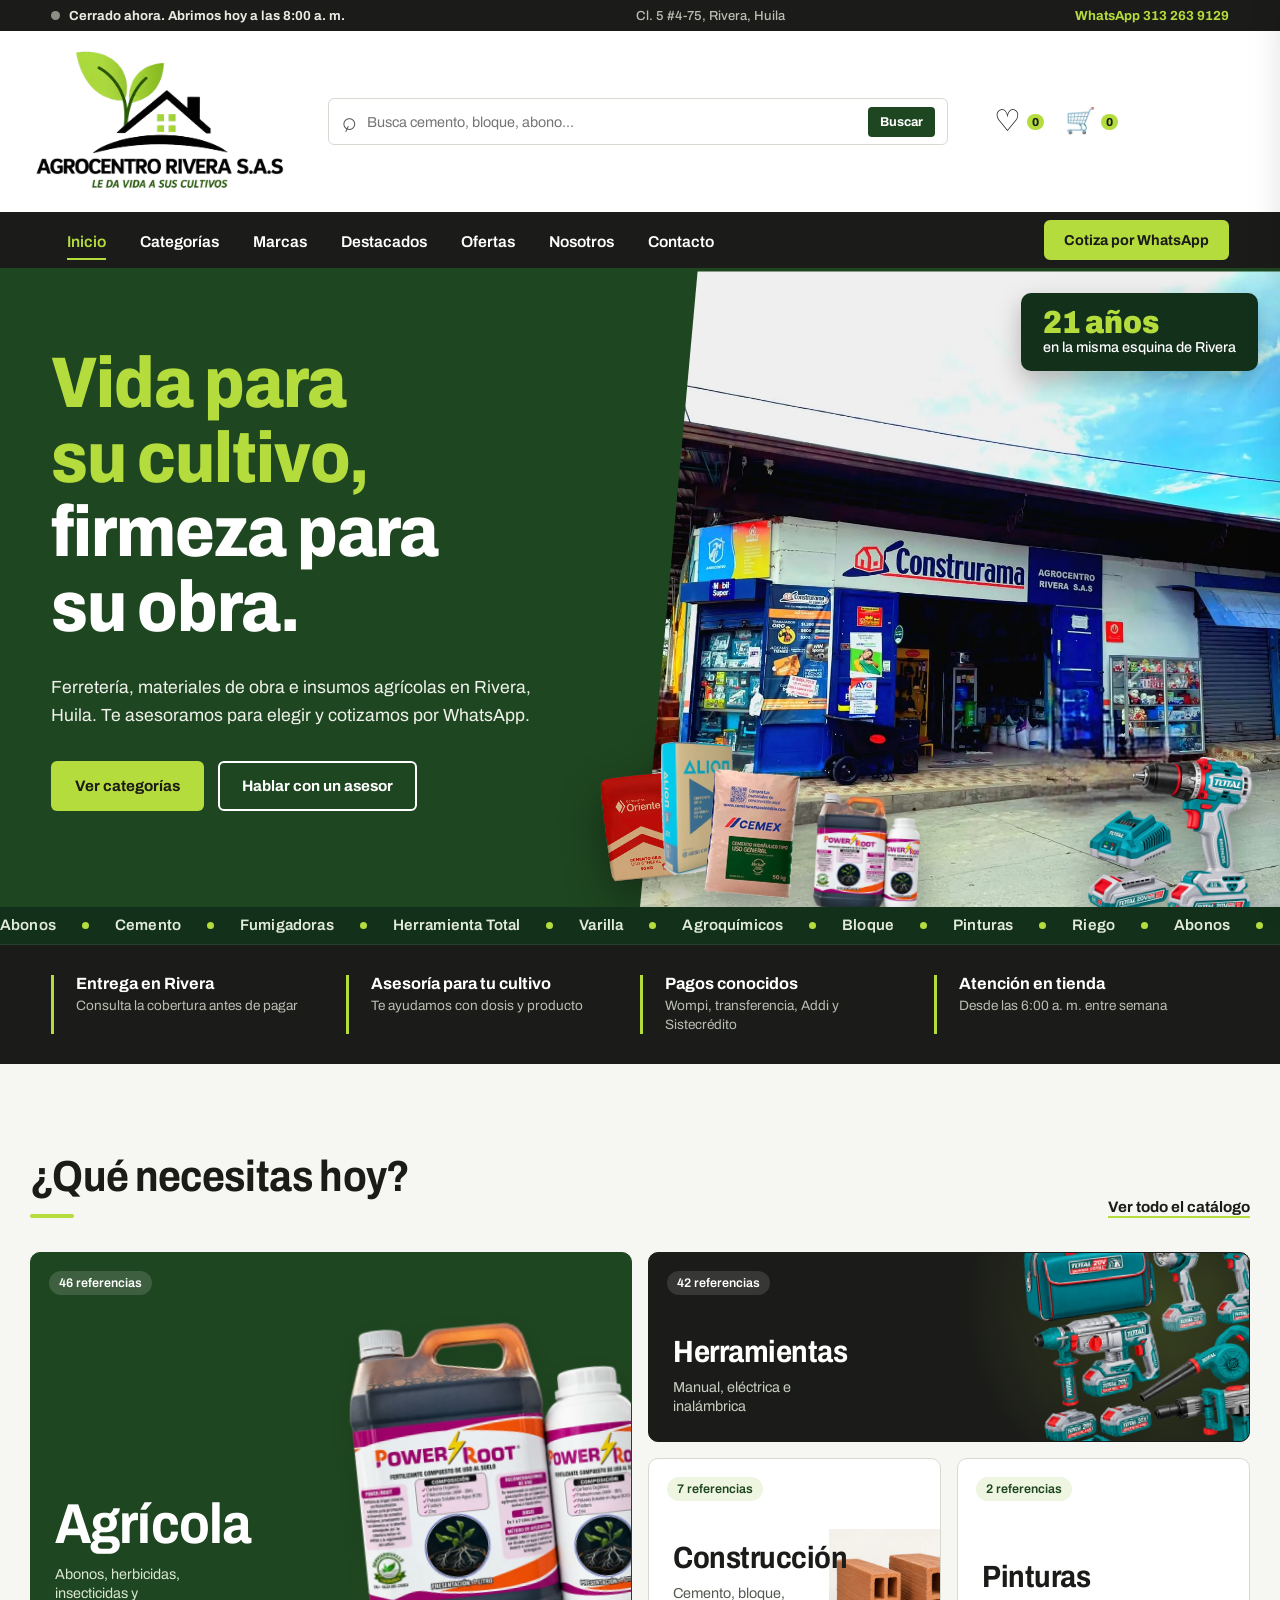
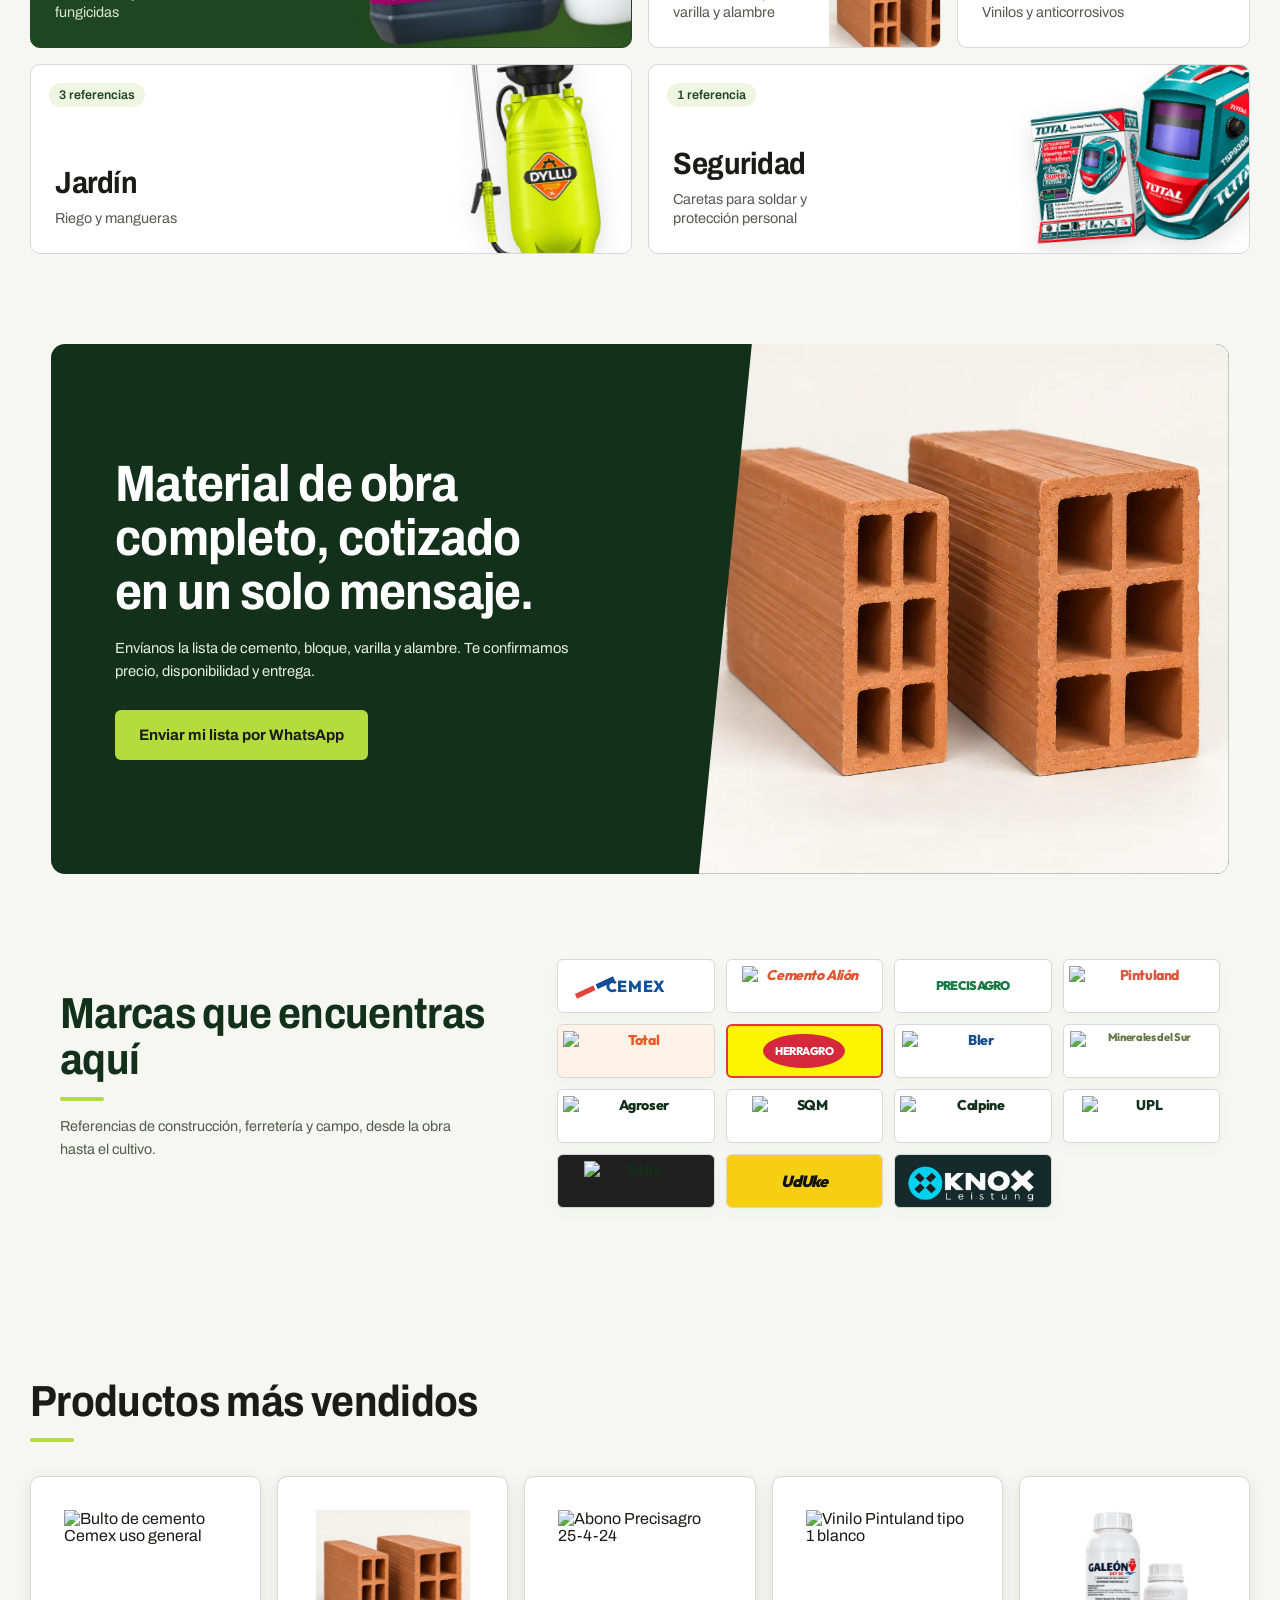
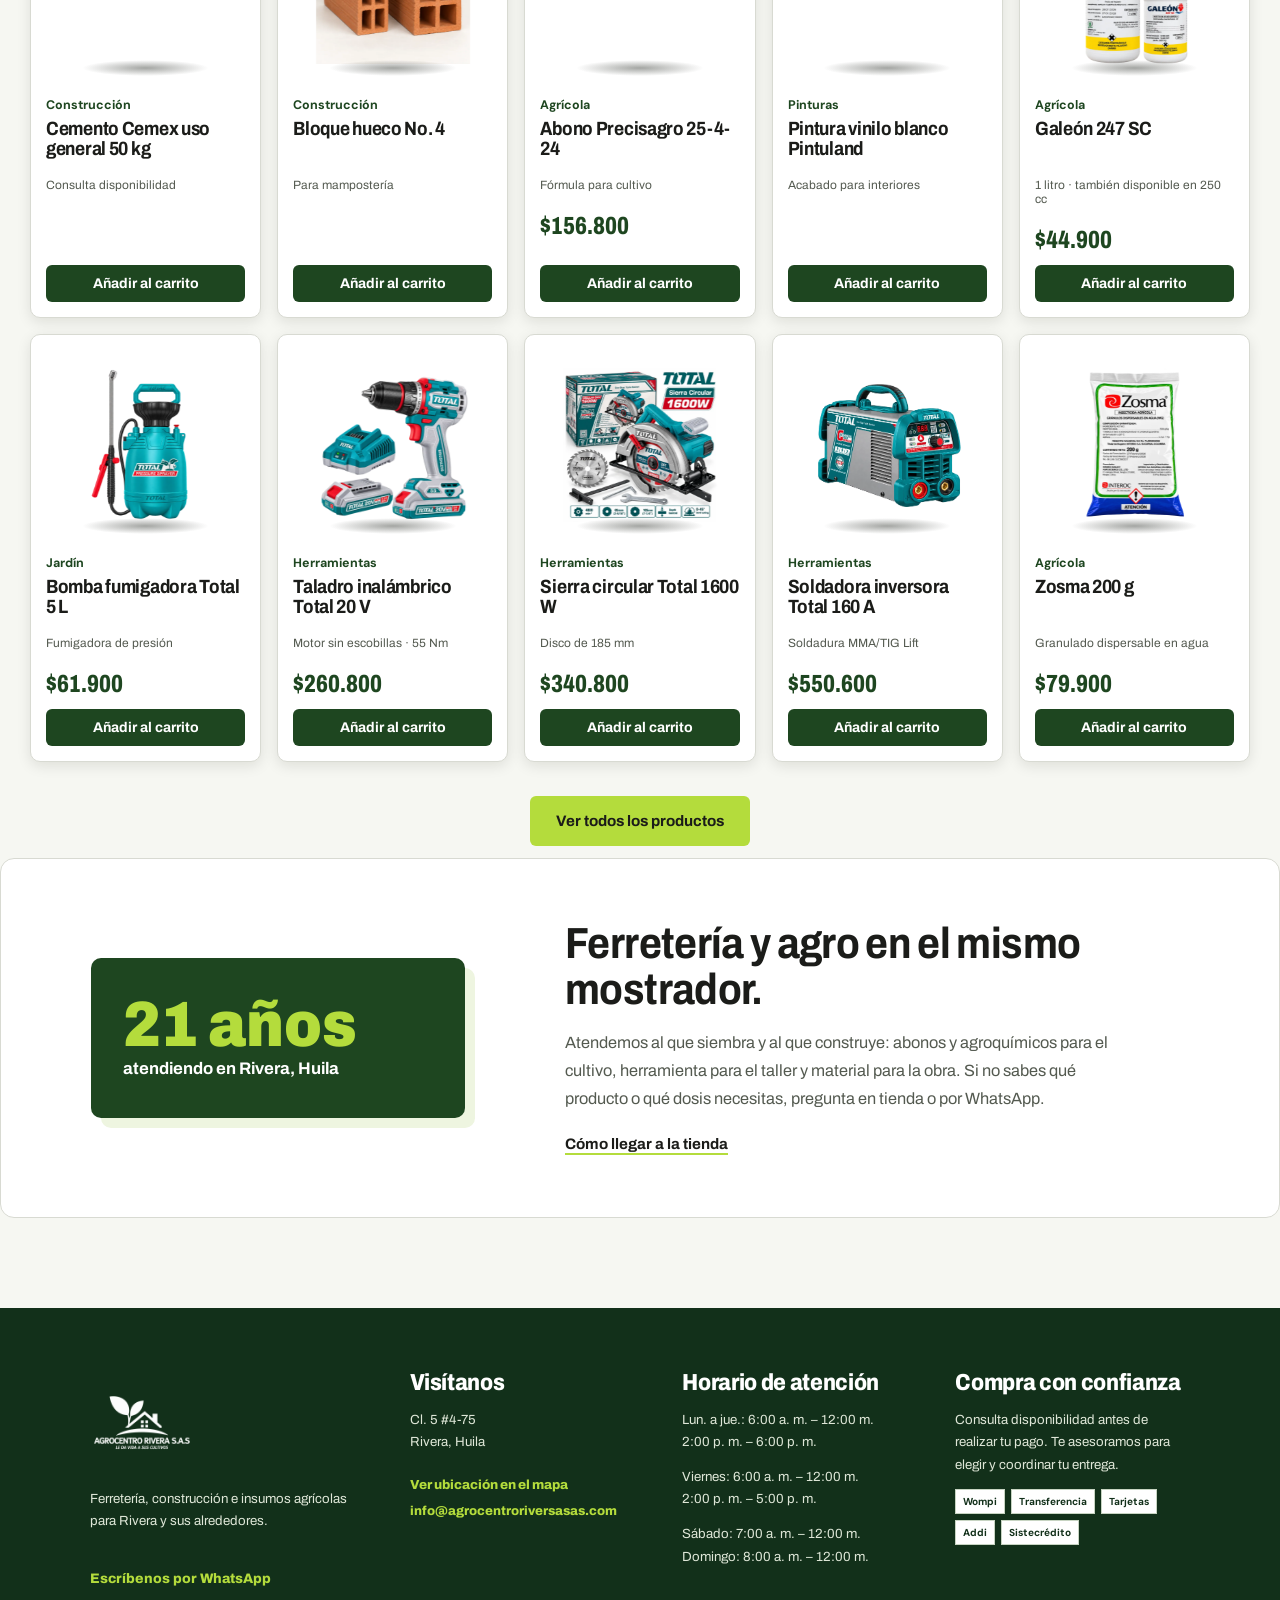
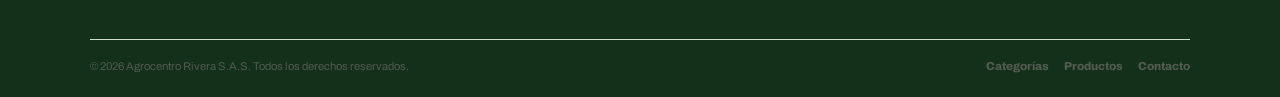
==== commit 5643e42a: "Limpieza de código sin uso y bombas fumigadoras en Jardín - Quita el chat Thunderbolt (su embed.js d" ====
--- a/index.html
+++ b/index.html
@@ -29,7 +29,6 @@
     <link rel="icon" type="image/png" sizes="192x192" href="/favicon.png" />
     <link rel="apple-touch-icon" sizes="192x192" href="/favicon.png" />
     <script type="application/ld+json">{"@context":"https://schema.org","@graph":[{"@type":"Organization","@id":"https://agrocentroriverasas.com/#organization","name":"Agrocentro Rivera S.A.S.","url":"https://agrocentroriverasas.com/","logo":{"@type":"ImageObject","url":"https://agrocentroriverasas.com/assets/logo-agrocentro.png","width":1250,"height":1250}},{"@type":"WebSite","@id":"https://agrocentroriverasas.com/#website","name":"Agrocentro Rivera S.A.S.","url":"https://agrocentroriverasas.com/","publisher":{"@id":"https://agrocentroriverasas.com/#organization"}},{"@type":"WebPage","@id":"https://agrocentroriverasas.com/#webpage","url":"https://agrocentroriverasas.com/","name":"Agrocentro Rivera S.A.S. | Ferretería y campo","primaryImageOfPage":{"@type":"ImageObject","url":"https://agrocentroriverasas.com/assets/logo-agrocentro.png","width":1250,"height":1250},"isPartOf":{"@id":"https://agrocentroriverasas.com/#website"}}]}</script>
-    <script defer src="https://www.thunderbolt.com/gateway/api/v1/thunderbolt-ui/embed.js"></script>
   </head>
   <body>
     <div class="announcement store-status">
@@ -108,7 +107,7 @@
           <article class="best-seller-card"><span class="best-rank">03</span><div class="best-image"><img src="https://elestablocolombia.com/cdn/shop/files/1017160500007_ee682331-2294-468e-b21a-420a7311ada0.webp?v=1752444561" alt="Abono Precisagro 25-4-24" loading="lazy" decoding="async" /></div><p>Agrícola</p><h3>Abono Precisagro 25-4-24</h3><small>Fórmula para cultivo</small><strong class="best-price">$156.800</strong><button class="best-add" type="button" data-product="Abono Precisagro 25-4-24">Añadir al carrito</button></article>
           <article class="best-seller-card"><span class="best-rank">04</span><div class="best-image"><img src="https://www.ferreteriabervar.com/cdn/shop/files/VINILO_PINTULAND_TIPO_1_BLANCO_X_CUNETE_f2f87a11-33e7-48c8-aa63-eadd360e118d.png?v=1763741597" alt="Vinilo Pintuland tipo 1 blanco" loading="lazy" decoding="async" /></div><p>Pinturas</p><h3>Pintura vinilo blanco Pintuland</h3><small>Acabado para interiores</small><button class="best-add" type="button" data-product="Pintura vinilo blanco Pintuland">Añadir al carrito</button></article>
           <article class="best-seller-card"><span class="best-rank">05</span><div class="best-image"><img src="assets/galeon-247-sc-presentaciones.webp" alt="Galeón 247 SC en presentaciones de litro y 250 cc" loading="lazy" decoding="async" /></div><p>Agrícola</p><h3>Galeón 247 SC</h3><small>1 litro · también disponible en 250 cc</small><strong class="best-price">$44.900</strong><button class="best-add" type="button" data-product="Galeón 247 SC">Añadir al carrito</button></article>
-          <article class="best-seller-card"><span class="best-rank">06</span><div class="best-image"><img src="assets/pulverizador-total-5l.webp" alt="Bomba fumigadora Total de 5 litros" loading="lazy" decoding="async" /></div><p>Agrícola</p><h3>Bomba fumigadora Total 5 L</h3><small>Fumigadora de presión</small><strong class="best-price">$61.900</strong><button class="best-add" type="button" data-product="Bomba fumigadora Total 5 L">Añadir al carrito</button></article>
+          <article class="best-seller-card"><span class="best-rank">06</span><div class="best-image"><img src="assets/pulverizador-total-5l.webp" alt="Bomba fumigadora Total de 5 litros" loading="lazy" decoding="async" /></div><p>Jardín</p><h3>Bomba fumigadora Total 5 L</h3><small>Fumigadora de presión</small><strong class="best-price">$61.900</strong><button class="best-add" type="button" data-product="Bomba fumigadora Total 5 L">Añadir al carrito</button></article>
           <article class="best-seller-card"><span class="best-rank">07</span><div class="best-image"><img src="assets/taladro-inalambrico-total-20v-55nm.webp" alt="Taladro inalámbrico Total de 20 voltios" loading="lazy" decoding="async" /></div><p>Herramientas</p><h3>Taladro inalámbrico Total 20 V</h3><small>Motor sin escobillas · 55 Nm</small><strong class="best-price">$260.800</strong><button class="best-add" type="button" data-product="Taladro inalámbrico Total 20 V 55 Nm">Añadir al carrito</button></article>
           <article class="best-seller-card"><span class="best-rank">08</span><div class="best-image"><img src="assets/sierra-circular-total-1600w.webp" alt="Sierra circular Total de 1600 vatios" loading="lazy" decoding="async" /></div><p>Herramientas</p><h3>Sierra circular Total 1600 W</h3><small>Disco de 185 mm</small><strong class="best-price">$340.800</strong><button class="best-add" type="button" data-product="Sierra circular Total 1600 W">Añadir al carrito</button></article>
           <article class="best-seller-card"><span class="best-rank">09</span><div class="best-image"><img src="assets/soldadora-total-160a-general.webp" alt="Soldadora inversora Total de 160 amperios" loading="lazy" decoding="async" /></div><p>Herramientas</p><h3>Soldadora inversora Total 160 A</h3><small>Soldadura MMA/TIG Lift</small><strong class="best-price">$550.600</strong><button class="best-add" type="button" data-product="Soldadora inversora Total 160 A">Añadir al carrito</button></article>
@@ -211,8 +210,8 @@
           <article class="product-card" data-product="Combo inalámbrico Total 20 V 3 en 1 UTOSLI241291" data-added="2026-09-28" data-category="Herramientas" data-icon="🛠" data-price="899450"><button class="favorite" aria-label="Añadir a favoritos">♡</button><div class="product-image photo"><img src="assets/combo-total-20v-3-en-1-utosli241291.webp" alt="Combo inalámbrico Total UTOSLI241291 de tres herramientas" loading="lazy" decoding="async" /></div><p>Herramientas · Marca Total</p><h3>Combo Total 20 V 3 en 1</h3><strong>Ref. UTOSLI241291: taladro, llave de impacto y amoladora.</strong><span class="product-price">$899.450</span><button class="add-cart">Añadir al carrito</button></article>
           <article class="product-card" data-product="Combo inalámbrico Total 20 V 2 en 1 UTCKLI20256" data-added="2026-09-28" data-category="Herramientas" data-icon="🛠" data-price="695300"><button class="favorite" aria-label="Añadir a favoritos">♡</button><div class="product-image photo"><img src="assets/combo-total-20v-2-en-1-utckli20256.webp" alt="Combo inalámbrico Total UTCKLI20256 de dos herramientas" loading="lazy" decoding="async" /></div><p>Herramientas · Marca Total</p><h3>Combo Total 20 V 2 en 1</h3><strong>Ref. UTCKLI20256: taladro percutor y amoladora.</strong><span class="product-price">$695.300</span><button class="add-cart">Añadir al carrito</button></article>
           <article class="product-card" data-product="Kit de herramientas Total 166 piezas" data-added="2026-09-28" data-category="Herramientas" data-icon="🧰" data-price="418300"><button class="favorite" aria-label="Añadir a favoritos">♡</button><div class="product-image photo"><img src="assets/kit-herramientas-total-166-piezas.webp" alt="Kit de herramientas Total de 166 piezas" loading="lazy" decoding="async" /></div><p>Herramientas · Marca Total</p><h3>Kit de herramientas Total 166 piezas</h3><strong>Incluye taladro inalámbrico, accesorios y herramientas manuales.</strong><span class="product-price">$418.300</span><button class="add-cart">Añadir al carrito</button></article>
-          <article class="product-card" data-product="Bomba fumigadora Total 5 L" data-added="2026-09-29" data-category="Agrícola" data-icon="🌿" data-price="61900"><button class="favorite" aria-label="Añadir a favoritos">♡</button><div class="product-image photo"><img src="assets/pulverizador-total-5l.webp" alt="Bomba fumigadora Total de cinco litros" loading="lazy" decoding="async" /></div><p>Agrícola · Marca Total</p><h3>Bomba fumigadora Total 5 L</h3><strong>Capacidad de 5 L y presión de 2,5 bar para fumigación práctica.</strong><span class="product-price">$61.900</span><button class="add-cart">Añadir al carrito</button></article>
-          <article class="product-card" data-product="Bomba fumigadora Dyllu 8 L" data-added="2026-09-29" data-category="Agrícola" data-icon="🌿" data-price="74800"><button class="favorite" aria-label="Añadir a favoritos">♡</button><div class="product-image photo"><img src="assets/pulverizador-dyllu-8l.webp" alt="Bomba fumigadora Dyllu de ocho litros" loading="lazy" decoding="async" /></div><p>Agrícola · Marca Dyllu</p><h3>Bomba fumigadora Dyllu 8 L</h3><strong>Capacidad de 8 L y presión de 2,5 bar para aplicación de productos agrícolas.</strong><span class="product-price">$74.800</span><button class="add-cart">Añadir al carrito</button></article>
+          <article class="product-card" data-product="Bomba fumigadora Total 5 L" data-added="2026-09-29" data-category="Jardín" data-icon="🌿" data-price="61900"><button class="favorite" aria-label="Añadir a favoritos">♡</button><div class="product-image photo"><img src="assets/pulverizador-total-5l.webp" alt="Bomba fumigadora Total de cinco litros" loading="lazy" decoding="async" /></div><p>Jardín · Marca Total</p><h3>Bomba fumigadora Total 5 L</h3><strong>Capacidad de 5 L y presión de 2,5 bar para fumigación práctica.</strong><span class="product-price">$61.900</span><button class="add-cart">Añadir al carrito</button></article>
+          <article class="product-card" data-product="Bomba fumigadora Dyllu 8 L" data-added="2026-09-29" data-category="Jardín" data-icon="🌿" data-price="74800"><button class="favorite" aria-label="Añadir a favoritos">♡</button><div class="product-image photo"><img src="assets/pulverizador-dyllu-8l.webp" alt="Bomba fumigadora Dyllu de ocho litros" loading="lazy" decoding="async" /></div><p>Jardín · Marca Dyllu</p><h3>Bomba fumigadora Dyllu 8 L</h3><strong>Capacidad de 8 L y presión de 2,5 bar para aplicación de productos agrícolas.</strong><span class="product-price">$74.800</span><button class="add-cart">Añadir al carrito</button></article>
           <article class="product-card" data-product="Cortadora de concreto industrial Total 1500 W" data-added="2026-09-29" data-category="Herramientas" data-icon="🛠" data-price="843000"><button class="favorite" aria-label="Añadir a favoritos">♡</button><div class="product-image photo"><img src="assets/ranuradora-total-1500w.webp" alt="Cortadora de concreto industrial Total de 1500 vatios" loading="lazy" decoding="async" /></div><p>Herramientas · Marca Total</p><h3>Cortadora de concreto industrial Total 1500 W</h3><strong>Equipo industrial para abrir ranuras en concreto; incluye discos de 125 mm.</strong><span class="product-price">$843.000</span><button class="add-cart">Añadir al carrito</button></article>
           <article class="product-card" data-product="Taladro percutor Dyllu 20 V 52 Nm" data-added="2026-09-28" data-category="Herramientas" data-icon="🛠" data-price="229800"><button class="favorite" aria-label="Añadir a favoritos">♡</button><div class="product-image photo"><img src="assets/taladro-percutor-dyllu-20v-52nm.webp" alt="Taladro percutor inalámbrico Dyllu de 20 voltios" loading="lazy" decoding="async" /></div><p>Herramientas · Marca Dyllu</p><h3>Taladro percutor Dyllu 20 V</h3><strong>Ref. UDTCDP5282. Motor brushless, función de impacto y torque de 52 Nm.</strong><span class="product-price">$229.800</span><button class="add-cart">Añadir al carrito</button></article>
           <article class="product-card" data-product="Pulidora inalámbrica Total 20 V UTAGLI2120252" data-added="2026-10-03" data-category="Herramientas" data-icon="🛠" data-price="543200"><button class="favorite" aria-label="Añadir a favoritos">♡</button><div class="product-image photo"><img src="assets/pulidora-total-utagli2120252.webp" alt="Pulidora angular inalámbrica Total de 20 V con motor brushless y disco de 115 mm" loading="lazy" decoding="async" /></div><p>Herramientas · Marca Total</p><h3>Pulidora angular Total 20 V</h3><strong>Inalámbrica, con motor brushless y disco de 115 mm (4½"). Ref. UTAGLI2120252.</strong><span class="product-price">$543.200</span><button class="add-cart">Añadir al carrito</button></article>
--- a/styles.css
+++ b/styles.css
@@ -1,2 +1,2 @@
-:root{--green:#176b42;--dark:#14372a;--lime:#b7dc3e;--cream:#f8f7f1;--text:#19332a;--muted:#65756d;--line:#e4e9e4}*{box-sizing:border-box}html{scroll-behavior:smooth}body{margin:0;font-family:"DM Sans",sans-serif;color:var(--text);background:#fff}.announcement{background:var(--dark);color:#e9f1d8;text-align:center;font-size:.76rem;font-weight:700;letter-spacing:.08em;padding:9px}.site-header{max-width:1280px;margin:auto;display:flex;align-items:center;gap:38px;padding:22px 30px}.brand{display:flex;align-items:center;color:var(--dark);text-decoration:none;gap:9px;white-space:nowrap}.brand strong,.brand em{display:block;font-family:Outfit,sans-serif;font-style:normal;line-height:1}.brand strong{font-size:1.03rem;letter-spacing:.03em}.brand em{font-size:.68rem;font-weight:700;letter-spacing:.13em;margin-top:4px;color:#539537}.brand-mark{height:41px;width:45px;position:relative;display:block;border-bottom:5px solid var(--dark);border-radius:50%}.brand-mark:before,.brand-mark:after{content:"";position:absolute;background:var(--dark);width:31px;height:6px;top:22px;transform:rotate(-39deg);border-radius:5px}.brand-mark:after{right:0;transform:rotate(39deg)}.brand-mark i,.brand-mark b{position:absolute;width:18px;height:28px;background:#a8d934;border-radius:90% 5% 90% 5%;top:-3px;left:8px;transform:rotate(-32deg)}.brand-mark b{left:23px;top:5px;transform:rotate(30deg);background:#77b833}.search{height:47px;flex:1;border:1px solid #dce3dc;display:flex;align-items:center;padding:0 12px;gap:8px;color:var(--muted);max-width:620px}.search span{font-size:1.6rem;line-height:0;transform:rotate(-20deg)}.search input{border:0;outline:0;flex:1;font:inherit;font-size:.9rem}.search kbd{background:#f2f5f1;border:0;padding:5px 9px;font:inherit;font-size:.7rem;color:#6c786e}.header-actions{display:flex;align-items:center;gap:5px}.icon-btn,.cart,.menu-button{border:0;background:transparent;font:inherit;font-size:1.35rem;padding:8px;cursor:pointer;color:var(--text)}.cart{font-size:1.15rem;position:relative}.cart span{font-size:.68rem;font-weight:800;background:var(--lime);border-radius:20px;padding:2px 5px}.menu-button{display:none}.main-nav{background:#253d32;display:flex;justify-content:center;align-items:center;gap:40px;padding:15px 30px}.main-nav a{color:#f6f7f2;text-decoration:none;font-weight:700;font-size:.91rem}.main-nav a:hover{color:var(--lime)}.main-nav .quote{background:var(--lime);color:var(--dark);border-radius:4px;padding:9px 15px;margin-left:25px;font-size:.79rem}.hero{height:555px;position:relative;overflow:hidden;color:white}.hero>img,.hero-shade{position:absolute;width:100%;height:100%;object-fit:cover}.hero-shade{background:linear-gradient(90deg,rgba(8,32,22,.8) 0%,rgba(8,32,22,.48) 43%,rgba(8,32,22,.04) 75%)}.hero-copy{position:relative;z-index:1;padding:111px max(7vw,30px);max-width:720px}.eyebrow{font-size:.72rem;letter-spacing:.16em;font-weight:800;margin:0 0 15px;color:#d8ed8b}.eyebrow.green{color:#4a9c4c}.hero h1,h2{font-family:Outfit,sans-serif}.hero h1{font-size:clamp(2.55rem,5vw,4.5rem);line-height:1.02;margin:0 0 17px;letter-spacing:-.04em}.hero-copy>p:not(.eyebrow){font-size:1.1rem;line-height:1.55;max-width:475px;color:#f0f2ec}.hero-buttons{display:flex;gap:12px;margin-top:29px}.button{display:inline-block;text-decoration:none;padding:13px 19px;border-radius:4px;font-weight:800;font-size:.87rem}.primary{background:var(--lime);color:var(--dark)}.secondary{color:white;border:1px solid rgba(255,255,255,.7)}.hero-note{z-index:1;position:absolute;right:7vw;bottom:37px;border-left:1px solid var(--lime);padding-left:14px;display:grid}.hero-note strong{font-family:Outfit;font-size:1.7rem}.hero-note span{font-size:.8rem}.benefits{background:#f5f7f1;display:grid;grid-template-columns:repeat(4,1fr);padding:23px max(7vw,30px);gap:20px}.benefits article{display:flex;align-items:center;justify-content:center;gap:12px;border-right:1px solid #d9e0d7}.benefits article:last-child{border:0}.benefits span{font-size:1.65rem}.benefits strong,.benefits small{display:block}.benefits strong{font-size:.86rem}.benefits small{font-size:.73rem;color:var(--muted);margin-top:3px}.section{max-width:1280px;margin:auto;padding:90px 30px}.section-heading{display:flex;justify-content:space-between;align-items:end;margin-bottom:34px}.section-heading h2,.about h2{font-size:2.35rem;line-height:1.08;letter-spacing:-.04em;margin:0}.section-heading>a,.text-link{color:var(--green);font-weight:800;font-size:.87rem;text-decoration:none}.categories{display:grid;grid-template-columns:repeat(6,1fr);gap:16px}.category{text-decoration:none;color:var(--text);text-align:center;border:1px solid var(--line);padding:24px 8px 20px;transition:.2s;background:white}.category:hover{transform:translateY(-5px);border-color:#9ac966;box-shadow:0 10px 25px #1d583614}.cat-icon{margin:auto auto 14px;width:71px;height:71px;background:#eef6e9;border-radius:50%;display:grid;place-items:center;font-size:2rem}.category strong,.category small{display:block}.category strong{font-family:Outfit;font-size:.95rem}.category small{color:var(--muted);font-size:.71rem;margin-top:4px}.promo{max-width:1220px;margin:0 auto;background:var(--green);min-height:304px;padding:51px 62px;position:relative;overflow:hidden;color:#fff}.promo h2{font-size:2.45rem;line-height:1.02;letter-spacing:-.04em;margin:0 0 14px}.promo p:not(.eyebrow){max-width:490px;line-height:1.55;font-size:.92rem;color:#e6f0df}.light{color:var(--dark);background:#fff;margin-top:8px}.promo-leaf{font-size:19rem;position:absolute;right:4%;top:-37px;color:#b5d745;opacity:.95;transform:rotate(-20deg)}.products-section{padding-bottom:100px}.product-arrows button{border:1px solid #cfd8cc;background:white;color:var(--green);font-size:1.1rem;width:37px;height:37px;cursor:pointer}.products{display:grid;grid-template-columns:repeat(4,1fr);gap:20px}.product-card{border:1px solid var(--line);padding:0 18px 18px;position:relative}.product-image{height:197px;margin:0 -18px 18px;display:grid;place-items:center;font-size:5.7rem}.warm{background:#f3eee3}.green-bg{background:#e7f1da}.blue-bg{background:#e2eff1}.orange-bg{background:#f8eee3}.product-card p{font-size:.7rem;color:#5a9c42;font-weight:800;text-transform:uppercase;letter-spacing:.07em;margin:0}.product-card h3{font-family:Outfit;font-size:1.05rem;margin:7px 0;min-height:45px}.product-card>strong{font-size:.76rem;color:var(--muted);display:block;margin-bottom:14px}.badge{position:absolute;z-index:1;top:12px;left:12px;color:white;background:var(--green);font-size:.67rem;padding:5px 8px;font-weight:800}.badge.offer{background:#d96831}.favorite{position:absolute;right:8px;top:8px;border:0;background:white;width:30px;height:30px;border-radius:50%;font-size:1.25rem;cursor:pointer;color:var(--green)}.add-cart{width:100%;padding:10px;border:1px solid var(--green);background:white;color:var(--green);font:700 .76rem "DM Sans";cursor:pointer}.add-cart:hover{color:white;background:var(--green)}.about{display:grid;grid-template-columns:.75fr 1.25fr;gap:100px;align-items:center;background:#f3f7ef;margin-bottom:90px;padding:62px max(7vw,30px)}.about-tag{font:700 1.85rem/1.1 Outfit;color:white;background:var(--green);padding:55px 34px;position:relative}.about-tag:after{content:"";position:absolute;right:-27px;top:50%;border-width:27px 0 27px 27px;border-style:solid;border-color:transparent transparent transparent var(--green);transform:translateY(-50%)}.about p:not(.eyebrow){line-height:1.7;color:var(--muted);max-width:570px}.text-link{display:inline-block;margin-top:7px}footer{background:var(--dark);color:#d9e5d4;padding:55px max(7vw,30px) 25px;display:grid;grid-template-columns:1.3fr 1fr 1fr;gap:50px}footer .brand{filter:brightness(0) invert(1);margin-bottom:18px}footer p{font-size:.83rem;line-height:1.7;margin:0;max-width:285px}footer h4{color:white;font-family:Outfit;margin:0 0 14px;font-size:1rem}.whatsapp{color:#d5ef75;font-weight:800;text-decoration:none;font-size:.86rem;display:inline-block;margin-top:12px}footer small{grid-column:1/-1;border-top:1px solid #476052;padding-top:20px;font-size:.7rem;color:#9eb4a5}#toast{position:fixed;z-index:5;bottom:25px;left:50%;background:#173a2b;color:white;padding:12px 17px;border-radius:4px;font-size:.84rem;font-weight:700;transform:translate(-50%,100px);transition:.25s}#toast.show{transform:translate(-50%,0)}
-@media(max-width:850px){.site-header{gap:16px;padding:17px 20px}.search{order:3;flex-basis:100%;max-width:none}.site-header{flex-wrap:wrap}.main-nav{display:none;flex-direction:column;align-items:stretch;gap:0;padding:8px 25px}.main-nav.open{display:flex}.main-nav a{padding:12px 0}.main-nav .quote{margin:6px 0;text-align:center}.menu-button{display:block;margin-left:auto}.header-actions{display:none}.hero{height:520px}.benefits{grid-template-columns:repeat(2,1fr)}.benefits article:nth-child(2){border:0}.categories{grid-template-columns:repeat(3,1fr)}.products{grid-template-columns:repeat(2,1fr)}.about{gap:45px}.promo{margin:0 20px}.section{padding:65px 20px}}@media(max-width:520px){.brand strong{font-size:.88rem}.brand-mark{transform:scale(.84);transform-origin:left}.search kbd{display:none}.hero-copy{padding:80px 24px}.hero h1{font-size:2.7rem}.hero-note{display:none}.benefits{padding:17px 12px;gap:12px}.benefits article{justify-content:flex-start}.benefits span{font-size:1.2rem}.benefits strong{font-size:.74rem}.benefits small{font-size:.64rem}.section-heading h2,.about h2{font-size:2rem}.categories{grid-template-columns:repeat(2,1fr);gap:9px}.category{padding:15px 4px}.cat-icon{width:57px;height:57px;font-size:1.55rem}.promo{padding:41px 28px;min-height:322px}.promo h2{font-size:2.1rem}.promo-leaf{font-size:13rem;right:-10px;top:70px;opacity:.35}.products{grid-template-columns:1fr 1fr;gap:10px}.product-card{padding:0 11px 12px}.product-image{height:128px;margin:0 -11px 12px;font-size:3.7rem}.product-card h3{font-size:.88rem;min-height:52px}.about{grid-template-columns:1fr;margin-bottom:55px;padding:35px 25px;gap:35px}.about-tag:after{display:none}footer{grid-template-columns:1fr;gap:25px}}
+:root{--green:#176b42;--dark:#14372a;--lime:#b7dc3e;--cream:#f8f7f1;--text:#19332a;--muted:#65756d;--line:#e4e9e4}*{box-sizing:border-box}html{scroll-behavior:smooth}body{margin:0;font-family:"DM Sans",sans-serif;color:var(--text);background:#fff}.announcement{background:var(--dark);color:#e9f1d8;text-align:center;font-size:.76rem;font-weight:700;letter-spacing:.08em;padding:9px}.site-header{max-width:1280px;margin:auto;display:flex;align-items:center;gap:38px;padding:22px 30px}.brand{display:flex;align-items:center;color:var(--dark);text-decoration:none;gap:9px;white-space:nowrap}.brand strong,.brand em{display:block;font-family:Outfit,sans-serif;font-style:normal;line-height:1}.brand strong{font-size:1.03rem;letter-spacing:.03em}.brand em{font-size:.68rem;font-weight:700;letter-spacing:.13em;margin-top:4px;color:#539537}.search{height:47px;flex:1;border:1px solid #dce3dc;display:flex;align-items:center;padding:0 12px;gap:8px;color:var(--muted);max-width:620px}.search span{font-size:1.6rem;line-height:0;transform:rotate(-20deg)}.search input{border:0;outline:0;flex:1;font:inherit;font-size:.9rem}.search kbd{background:#f2f5f1;border:0;padding:5px 9px;font:inherit;font-size:.7rem;color:#6c786e}.header-actions{display:flex;align-items:center;gap:5px}.icon-btn,.cart,.menu-button{border:0;background:transparent;font:inherit;font-size:1.35rem;padding:8px;cursor:pointer;color:var(--text)}.cart{font-size:1.15rem;position:relative}.cart span{font-size:.68rem;font-weight:800;background:var(--lime);border-radius:20px;padding:2px 5px}.menu-button{display:none}.main-nav{background:#253d32;display:flex;justify-content:center;align-items:center;gap:40px;padding:15px 30px}.main-nav a{color:#f6f7f2;text-decoration:none;font-weight:700;font-size:.91rem}.main-nav a:hover{color:var(--lime)}.main-nav .quote{background:var(--lime);color:var(--dark);border-radius:4px;padding:9px 15px;margin-left:25px;font-size:.79rem}.hero{height:555px;position:relative;overflow:hidden;color:white}.hero>img{position:absolute;width:100%;height:100%;object-fit:cover}.hero-copy{position:relative;z-index:1;padding:111px max(7vw,30px);max-width:720px}.hero h1,h2{font-family:Outfit,sans-serif}.hero h1{font-size:clamp(2.55rem,5vw,4.5rem);line-height:1.02;margin:0 0 17px;letter-spacing:-.04em}.hero-copy>p:not(.eyebrow){font-size:1.1rem;line-height:1.55;max-width:475px;color:#f0f2ec}.hero-buttons{display:flex;gap:12px;margin-top:29px}.button{display:inline-block;text-decoration:none;padding:13px 19px;border-radius:4px;font-weight:800;font-size:.87rem}.primary{background:var(--lime);color:var(--dark)}.secondary{color:white;border:1px solid rgba(255,255,255,.7)}.benefits{background:#f5f7f1;display:grid;grid-template-columns:repeat(4,1fr);padding:23px max(7vw,30px);gap:20px}.benefits article{display:flex;align-items:center;justify-content:center;gap:12px;border-right:1px solid #d9e0d7}.benefits article:last-child{border:0}.benefits span{font-size:1.65rem}.benefits strong,.benefits small{display:block}.benefits strong{font-size:.86rem}.benefits small{font-size:.73rem;color:var(--muted);margin-top:3px}.section{max-width:1280px;margin:auto;padding:90px 30px}.section-heading{display:flex;justify-content:space-between;align-items:end;margin-bottom:34px}.section-heading h2,.about h2{font-size:2.35rem;line-height:1.08;letter-spacing:-.04em;margin:0}.section-heading>a,.text-link{color:var(--green);font-weight:800;font-size:.87rem;text-decoration:none}.categories{display:grid;grid-template-columns:repeat(6,1fr);gap:16px}.category{text-decoration:none;color:var(--text);text-align:center;border:1px solid var(--line);padding:24px 8px 20px;transition:.2s;background:white}.category:hover{transform:translateY(-5px);border-color:#9ac966;box-shadow:0 10px 25px #1d583614}.category strong,.category small{display:block}.category strong{font-family:Outfit;font-size:.95rem}.category small{color:var(--muted);font-size:.71rem;margin-top:4px}.promo{max-width:1220px;margin:0 auto;background:var(--green);min-height:304px;padding:51px 62px;position:relative;overflow:hidden;color:#fff}.promo h2{font-size:2.45rem;line-height:1.02;letter-spacing:-.04em;margin:0 0 14px}.promo p:not(.eyebrow){max-width:490px;line-height:1.55;font-size:.92rem;color:#e6f0df}.light{color:var(--dark);background:#fff;margin-top:8px}.products-section{padding-bottom:100px}.products{display:grid;grid-template-columns:repeat(4,1fr);gap:20px}.product-card{border:1px solid var(--line);padding:0 18px 18px;position:relative}.product-image{height:197px;margin:0 -18px 18px;display:grid;place-items:center;font-size:5.7rem}.product-card p{font-size:.7rem;color:#5a9c42;font-weight:800;text-transform:uppercase;letter-spacing:.07em;margin:0}.product-card h3{font-family:Outfit;font-size:1.05rem;margin:7px 0;min-height:45px}.product-card>strong{font-size:.76rem;color:var(--muted);display:block;margin-bottom:14px}.badge{position:absolute;z-index:1;top:12px;left:12px;color:white;background:var(--green);font-size:.67rem;padding:5px 8px;font-weight:800}.badge.offer{background:#d96831}.favorite{position:absolute;right:8px;top:8px;border:0;background:white;width:30px;height:30px;border-radius:50%;font-size:1.25rem;cursor:pointer;color:var(--green)}.add-cart{width:100%;padding:10px;border:1px solid var(--green);background:white;color:var(--green);font:700 .76rem "DM Sans";cursor:pointer}.add-cart:hover{color:white;background:var(--green)}.about{display:grid;grid-template-columns:.75fr 1.25fr;gap:100px;align-items:center;background:#f3f7ef;margin-bottom:90px;padding:62px max(7vw,30px)}.about-tag{font:700 1.85rem/1.1 Outfit;color:white;background:var(--green);padding:55px 34px;position:relative}.about-tag:after{content:"";position:absolute;right:-27px;top:50%;border-width:27px 0 27px 27px;border-style:solid;border-color:transparent transparent transparent var(--green);transform:translateY(-50%)}.about p:not(.eyebrow){line-height:1.7;color:var(--muted);max-width:570px}.text-link{display:inline-block;margin-top:7px}footer{background:var(--dark);color:#d9e5d4;padding:55px max(7vw,30px) 25px;display:grid;grid-template-columns:1.3fr 1fr 1fr;gap:50px}footer .brand{filter:brightness(0) invert(1);margin-bottom:18px}footer p{font-size:.83rem;line-height:1.7;margin:0;max-width:285px}footer h4{color:white;font-family:Outfit;margin:0 0 14px;font-size:1rem}.whatsapp{color:#d5ef75;font-weight:800;text-decoration:none;font-size:.86rem;display:inline-block;margin-top:12px}footer small{grid-column:1/-1;border-top:1px solid #476052;padding-top:20px;font-size:.7rem;color:#9eb4a5}#toast{position:fixed;z-index:5;bottom:25px;left:50%;background:#173a2b;color:white;padding:12px 17px;border-radius:4px;font-size:.84rem;font-weight:700;transform:translate(-50%,100px);transition:.25s}#toast.show{transform:translate(-50%,0)}
+@media(max-width:850px){.site-header{gap:16px;padding:17px 20px}.search{order:3;flex-basis:100%;max-width:none}.site-header{flex-wrap:wrap}.main-nav{display:none;flex-direction:column;align-items:stretch;gap:0;padding:8px 25px}.main-nav.open{display:flex}.main-nav a{padding:12px 0}.main-nav .quote{margin:6px 0;text-align:center}.menu-button{display:block;margin-left:auto}.header-actions{display:none}.hero{height:520px}.benefits{grid-template-columns:repeat(2,1fr)}.benefits article:nth-child(2){border:0}.categories{grid-template-columns:repeat(3,1fr)}.products{grid-template-columns:repeat(2,1fr)}.about{gap:45px}.promo{margin:0 20px}.section{padding:65px 20px}}@media(max-width:520px){.brand strong{font-size:.88rem}.search kbd{display:none}.hero-copy{padding:80px 24px}.hero h1{font-size:2.7rem}.benefits{padding:17px 12px;gap:12px}.benefits article{justify-content:flex-start}.benefits span{font-size:1.2rem}.benefits strong{font-size:.74rem}.benefits small{font-size:.64rem}.section-heading h2,.about h2{font-size:2rem}.categories{grid-template-columns:repeat(2,1fr);gap:9px}.category{padding:15px 4px}.promo{padding:41px 28px;min-height:322px}.promo h2{font-size:2.1rem}.products{grid-template-columns:1fr 1fr;gap:10px}.product-card{padding:0 11px 12px}.product-image{height:128px;margin:0 -11px 12px;font-size:3.7rem}.product-card h3{font-size:.88rem;min-height:52px}.about{grid-template-columns:1fr;margin-bottom:55px;padding:35px 25px;gap:35px}.about-tag:after{display:none}footer{grid-template-columns:1fr;gap:25px}}
--- a/overrides.css
+++ b/overrides.css
@@ -3,9 +3,9 @@
 .icon-btn small{font-size:.68rem;font-weight:800;background:var(--lime);border-radius:20px;padding:2px 5px}
 .header-actions .icon-btn{font-size:1.85rem;line-height:1}.header-actions .cart{font-size:1.55rem;line-height:1}.header-actions .icon-btn small,.header-actions .cart span{font-size:.72rem;vertical-align:middle}
 .favorite{z-index:5;cursor:pointer}.product-image{overflow:hidden}
-.hero{background:#263d31}.hero>img.hero-background{object-position:center 58%}.hero-shade{background:linear-gradient(90deg,rgba(8,32,22,.82) 0%,rgba(8,32,22,.58) 48%,rgba(8,32,22,.24) 100%)}
+.hero{background:#263d31}.hero>img.hero-background{object-position:center 58%}
 .hero{height:auto;min-height:630px;display:flex;align-items:center}.hero-copy{padding-top:78px;padding-bottom:125px}.benefits{position:relative;z-index:3}
-.hero:after{content:"";position:absolute;right:8%;bottom:-95px;width:420px;height:420px;border:50px solid rgba(183,220,62,.15);border-radius:50%;z-index:0}.hero-copy{max-width:760px}.hero-copy>p:not(.eyebrow){max-width:510px}.promo{background:#4c564e}.promo-leaf{opacity:.35;transform:rotate(-10deg)}.steel-bg{background:#e9ebeb;color:#56615e;font-size:7rem}footer .logo-image{filter:none}footer .logo-image img{background:#fff;border-radius:3px;padding:2px}
+.hero:after{content:"";position:absolute;right:8%;bottom:-95px;width:420px;height:420px;border:50px solid rgba(183,220,62,.15);border-radius:50%;z-index:0}.hero-copy{max-width:760px}.hero-copy>p:not(.eyebrow){max-width:510px}.promo{background:#4c564e}.steel-bg{background:#e9ebeb;color:#56615e;font-size:7rem}footer .logo-image{filter:none}footer .logo-image img{background:#fff;border-radius:3px;padding:2px}
 .panel-overlay{position:fixed;inset:0;background:#0e2119aa;z-index:9;opacity:0;pointer-events:none;transition:.25s}.panel-overlay.open{opacity:1;pointer-events:auto}.side-panel{position:fixed;z-index:10;background:#fff;right:0;top:0;width:min(405px,100%);height:100vh;padding:26px;box-shadow:-10px 0 30px #11251b24;transform:translateX(105%);transition:.3s;display:flex;flex-direction:column}.side-panel.open{transform:translateX(0)}.panel-head{display:flex;justify-content:space-between;align-items:start;border-bottom:1px solid var(--line);padding-bottom:18px}.panel-head p{color:#589b45;letter-spacing:.12em;font-size:.65rem;font-weight:800;margin:0 0 5px}.panel-head h3{font:700 1.7rem Outfit;margin:0}.panel-head button{border:0;background:#edf2ea;color:var(--dark);font-size:1.5rem;width:35px;height:35px;cursor:pointer}.panel-items{flex:1;overflow:auto;padding-top:13px}.panel-item{display:flex;gap:13px;border-bottom:1px solid var(--line);padding:13px 0}.panel-item .mini-icon{width:48px;height:48px;background:#edf4e9;display:grid;place-items:center;font-size:1.5rem}.panel-item p{margin:0;color:#579443;font-size:.67rem;font-weight:800;text-transform:uppercase}.panel-item h4{font:700 .96rem Outfit;margin:4px 0}.panel-item button{border:0;background:none;color:#a65446;padding:0;font-size:.73rem;cursor:pointer}.empty-panel{text-align:center;color:var(--muted);padding:55px 10px;line-height:1.6}.panel-whatsapp{display:block;text-align:center;background:#20a953;color:#fff;text-decoration:none;font-weight:800;padding:14px;margin-top:18px;border-radius:4px;font-size:.87rem}
 .product-image.photo{background:#fff;padding:13px;overflow:hidden;line-height:0}.product-image.photo img{width:100%;height:100%;max-width:100%;display:block;object-fit:contain;mix-blend-mode:multiply}.payment-options{border-top:1px solid var(--line);margin-top:9px;padding-top:17px}.payment-title{font:800 .82rem Outfit!important;color:var(--dark)!important;text-transform:none!important;letter-spacing:0!important;margin:0 0 10px!important}.payment-method{display:flex;align-items:center;gap:10px;width:100%;padding:9px;background:#fff;border:1px solid #dce3dc;text-align:left;margin-top:7px;cursor:pointer;font:inherit;text-decoration:none;color:var(--text);border-radius:5px;transition:.2s}.payment-method:hover{border-color:#89a887;background:#f8fbf5}.payment-method.selected{border:2px solid var(--green);background:#f3f8ed}.payment-logo{width:38px!important;height:28px!important;border-radius:5px!important;background:#e6efe0;display:flex!important;align-items:center!important;justify-content:center!important;font-family:Outfit,sans-serif!important;font-weight:900!important;letter-spacing:-.05em!important;flex:0 0 auto}.wompi-payment{background:#fbf9ff}.wompi-payment.selected{border-color:#6b46d7;background:#f6f2ff}.wompi-logo{background:#6b46d7!important;color:#fff!important;font-size:1.35rem!important;font-style:italic}.bancolombia-logo{background:linear-gradient(135deg,#fbd300 0 47%,#fff 48% 55%,#1840a4 56%)!important;color:#142d78!important;font-size:1rem!important}.cards-logo{background:#f2f4f8!important;gap:0!important;position:relative}.cards-logo i{display:block;width:15px;height:15px;border-radius:50%;background:#e73535}.cards-logo i+ i{background:#f6b32a;margin-left:-5px;opacity:.92}.addi-logo{background:#e2fbda!important;color:#3e8b33!important;font-size:.82rem!important;letter-spacing:-.09em!important}.sistecredito-logo{background:#123f8c!important;color:#fff!important;font-size:1.1rem!important}.payment-method strong,.payment-method small{display:block}.payment-method strong{font-size:.75rem}.payment-method small{font-size:.65rem;color:var(--muted);margin-top:2px}.payment-note{font-size:.66rem!important;color:var(--muted)!important;line-height:1.4;margin:12px 0 0!important;text-transform:none!important;letter-spacing:0!important}
 .search-hidden{display:none!important}footer{background:#f1f4ee;color:var(--text)}footer h4{color:var(--dark)}footer .whatsapp{color:var(--green)}footer small{border-color:#d5ddd1;color:var(--muted)}footer .logo-image img{background:transparent;padding:0;border-radius:0}@media(max-width:850px){.hero{min-height:560px}.hero-copy{padding-top:80px;padding-bottom:110px}}@media(max-width:520px){.logo-image img{width:215px;height:78px}.hero{min-height:570px}.hero:after{right:-80px;width:300px;height:300px}.side-panel{padding:20px}}
@@ -21,9 +21,9 @@
 @media(max-width:520px){.site-header{padding:12px 14px;gap:7px}.logo-image img{width:175px;height:66px}.site-header .search{font-size:.83rem}.search button{padding:8px 10px}.header-actions .icon-btn,.header-actions .cart{padding:6px;font-size:1.55rem}.header-actions .cart{font-size:1.22rem}.header-actions .icon-btn small,.header-actions .cart span{font-size:.62rem}.menu-button{padding:5px;font-size:1.4rem}.side-panel{width:100%;padding:18px}.panel-head h3{font-size:1.45rem}.panel-item{gap:10px}.panel-item .mini-icon{width:44px;height:44px}.brands-section{padding:55px 18px}.brands-heading h2{font-size:2rem}.brands-grid{grid-template-columns:repeat(2,1fr);gap:8px}.brand-chip{min-height:58px;font-size:.78rem}.brand-chip.precisagro,.brand-chip.minerales{font-size:.66rem}footer{grid-template-columns:1fr;gap:28px;padding:45px 22px 22px}footer .footer-brand .logo-image img{width:250px;height:90px}.footer-bottom{margin-top:3px}.footer-bottom div{gap:12px}.payment-method{padding:8px}.payment-method strong{font-size:.72rem}.payment-method small{font-size:.61rem}}
 
 /* Logos originales aportados por la ferretería y acceso de soporte */
-.image-payment{background-image:url("assets/payment-logos-reference.png")!important;background-repeat:no-repeat!important;background-size:154px 38px!important;background-color:#fff!important;border:1px solid #e4e7ed!important;width:58px!important}.image-payment.addi-logo{background-position:0 0!important}.image-payment.sistecredito-logo{background-position:100% 0!important}.image-brand{background-image:url("assets/brand-logos-reference.png");background-repeat:no-repeat;background-size:310px 55px;background-color:#fff}.image-brand.cemex{background-position:right center}.image-brand.herragro{background-position:left center}.nav-brands{position:relative}.nav-brands>button{border:0;background:transparent;color:#f6f7f2;font:700 .91rem "DM Sans";cursor:pointer;padding:0}.nav-brands>button:hover,.nav-brands>button[aria-expanded="true"]{color:var(--lime)}.nav-brands>button span{font-size:1.05rem;margin-left:3px}.brands-dropdown{display:none;position:absolute;z-index:12;top:34px;left:50%;transform:translateX(-50%);width:690px;grid-template-columns:repeat(4,1fr);gap:0;background:#fff;padding:18px 20px;box-shadow:0 15px 30px #132a2040;border-top:3px solid var(--lime)}.brands-dropdown.open{display:grid}.brands-dropdown a{color:var(--text);font-size:.82rem;padding:8px 7px;text-decoration:none;font-weight:700}.brands-dropdown a:hover{color:var(--green);background:#eff6eb}.products{align-items:stretch}.product-card{display:flex;flex-direction:column;background:#fff;transition:box-shadow .2s,transform .2s}.product-card:hover{transform:translateY(-4px);box-shadow:0 12px 26px #153a2517}.product-image.photo{height:225px;padding:18px;border-bottom:1px solid #edf1ec;background:#fff}.product-image.photo img{object-fit:contain;transform:scale(1.02)}.product-card .add-cart{margin-top:auto}.support-button{position:fixed;z-index:8;right:22px;bottom:22px;border:2px solid #0e3a2b;background:#f7c400;color:#102f25;border-radius:28px;padding:13px 17px;font:800 .82rem "DM Sans";box-shadow:0 8px 22px #102b1f38;cursor:pointer}.support-button span{display:inline-grid;place-items:center;width:19px;height:19px;border-radius:50%;background:#123d2d;color:#fff;margin-right:5px}.support-panel{position:fixed;z-index:14;right:22px;bottom:82px;width:min(390px,calc(100vw - 32px));background:#f4f6f5;border:1px solid #d5dfd7;box-shadow:0 15px 45px #11291d40;transform:translateY(20px) scale(.97);opacity:0;pointer-events:none;transition:.22s}.support-panel.open{opacity:1;pointer-events:auto;transform:translateY(0) scale(1)}.support-head{background:#123352;color:#fff;padding:17px;display:flex;align-items:center;justify-content:space-between}.support-head strong,.support-head small{display:block}.support-head strong{font:700 .96rem Outfit}.support-head small{font-size:.68rem;color:#d5e7f4;margin-top:3px}.support-head button{border:0;background:none;color:#fff;font-size:1.45rem;cursor:pointer}.support-content{padding:16px}.support-content>p{background:#fff;border:1px solid #dde5df;border-radius:10px;padding:12px;font-size:.8rem;line-height:1.45;margin:0 0 13px}.support-quick{display:flex;flex-wrap:wrap;gap:7px;margin-bottom:16px}.support-quick button{border:1px solid #b9d1bd;color:var(--green);background:#fff;padding:7px 9px;font:700 .68rem "DM Sans";cursor:pointer}.support-content label{display:block;font-size:.74rem;font-weight:800;margin-bottom:6px}.support-content textarea{width:100%;resize:vertical;min-height:72px;border:1px solid #cdd8d0;padding:10px;font:inherit;font-size:.82rem}.support-send{display:block;text-align:center;background:#20a953;color:#fff;text-decoration:none;padding:12px;margin-top:11px;font:800 .8rem "DM Sans"}
-@media(max-width:850px){.nav-brands{width:100%}.nav-brands>button{padding:12px 0;width:100%;text-align:left}.brands-dropdown{position:static;transform:none;width:100%;box-shadow:none;border-top:0;border-left:2px solid var(--lime);grid-template-columns:repeat(2,1fr);padding:5px 12px;margin:0 0 7px}.product-image.photo{height:210px}.support-button{right:15px;bottom:15px}.support-panel{right:15px;bottom:75px}}
-@media(max-width:520px){.brands-dropdown{grid-template-columns:repeat(2,1fr)}.brands-dropdown a{font-size:.76rem}.product-image.photo{height:172px;padding:12px}.support-button{padding:12px 14px;font-size:.76rem}.support-panel{width:calc(100vw - 24px);right:12px;bottom:70px}.support-content{padding:13px}}
+.image-payment{background-image:url("assets/payment-logos-reference.png")!important;background-repeat:no-repeat!important;background-size:154px 38px!important;background-color:#fff!important;border:1px solid #e4e7ed!important;width:58px!important}.image-payment.addi-logo{background-position:0 0!important}.image-payment.sistecredito-logo{background-position:100% 0!important}.image-brand{background-image:url("assets/brand-logos-reference.png");background-repeat:no-repeat;background-size:310px 55px;background-color:#fff}.image-brand.cemex{background-position:right center}.image-brand.herragro{background-position:left center}.nav-brands{position:relative}.nav-brands>button{border:0;background:transparent;color:#f6f7f2;font:700 .91rem "DM Sans";cursor:pointer;padding:0}.nav-brands>button:hover,.nav-brands>button[aria-expanded="true"]{color:var(--lime)}.nav-brands>button span{font-size:1.05rem;margin-left:3px}.brands-dropdown{display:none;position:absolute;z-index:12;top:34px;left:50%;transform:translateX(-50%);width:690px;grid-template-columns:repeat(4,1fr);gap:0;background:#fff;padding:18px 20px;box-shadow:0 15px 30px #132a2040;border-top:3px solid var(--lime)}.brands-dropdown.open{display:grid}.brands-dropdown a{color:var(--text);font-size:.82rem;padding:8px 7px;text-decoration:none;font-weight:700}.brands-dropdown a:hover{color:var(--green);background:#eff6eb}.products{align-items:stretch}.product-card{display:flex;flex-direction:column;background:#fff;transition:box-shadow .2s,transform .2s}.product-card:hover{transform:translateY(-4px);box-shadow:0 12px 26px #153a2517}.product-image.photo{height:225px;padding:18px;border-bottom:1px solid #edf1ec;background:#fff}.product-image.photo img{object-fit:contain;transform:scale(1.02)}.product-card .add-cart{margin-top:auto}
+@media(max-width:850px){.nav-brands{width:100%}.nav-brands>button{padding:12px 0;width:100%;text-align:left}.brands-dropdown{position:static;transform:none;width:100%;box-shadow:none;border-top:0;border-left:2px solid var(--lime);grid-template-columns:repeat(2,1fr);padding:5px 12px;margin:0 0 7px}.product-image.photo{height:210px}}
+@media(max-width:520px){.brands-dropdown{grid-template-columns:repeat(2,1fr)}.brands-dropdown a{font-size:.76rem}.product-image.photo{height:172px;padding:12px}}
 .product-card>strong{font-size:.84rem;font-weight:500;line-height:1.45}
 .product-image.photo,.best-seller-card .best-image{cursor:zoom-in}.product-image.photo:focus-visible,.best-seller-card .best-image:focus-visible{outline:3px solid var(--lime);outline-offset:-3px}.product-preview{width:min(680px,calc(100vw - 28px));max-height:calc(100dvh - 28px);padding:0;border:0;background:#fff;box-shadow:0 24px 70px #071a1399;overflow:auto}.product-preview::backdrop{background:#071a13cc;backdrop-filter:blur(3px)}.product-preview-inner{position:relative}.product-preview-close{position:absolute;z-index:2;right:12px;top:12px;display:grid;place-items:center;width:40px;height:40px;border:0;border-radius:50%;background:#123d2df2;color:#fff;font-size:1.7rem;line-height:1;cursor:pointer;box-shadow:0 4px 14px #071a1355}.product-preview-image-wrap{display:grid;place-items:center;min-height:240px;background:#fff;padding:28px}.product-preview-image-wrap img{display:block;width:100%;max-height:min(62dvh,620px);object-fit:contain}.product-preview-copy{padding:0 28px 28px;text-align:center}.product-preview-copy p{margin:0}.product-preview-copy p:first-child{color:var(--green);font:800 .72rem "DM Sans";letter-spacing:.09em;text-transform:uppercase}.product-preview-copy h2{margin:7px 0;color:var(--dark);font:700 clamp(1.35rem,3vw,2rem)/1.08 Outfit;letter-spacing:-.04em}.product-preview-copy p:nth-of-type(2){color:var(--muted);font-size:.92rem;line-height:1.5}.product-preview-copy span{display:block;margin-top:15px;color:#718179;font-size:.72rem}.product-preview-close:focus-visible{outline:3px solid var(--lime);outline-offset:2px}@media(max-width:520px){.product-preview{width:calc(100vw - 22px)}.product-preview-image-wrap{min-height:210px;padding:22px}.product-preview-image-wrap img{max-height:52dvh}.product-preview-copy{padding:0 20px 22px}.product-preview-close{width:36px;height:36px;right:9px;top:9px;font-size:1.5rem}}
 .logo-brand{padding:10px}.logo-brand img{display:block;width:100%;height:46px;object-fit:contain;max-width:150px}.logo-brand.alion img{max-width:125px}.logo-brand.sqm img{max-width:104px}.logo-brand.calpine img{max-width:126px}.logo-brand.upl img{max-width:118px}.logo-brand.dyllu{background:#202020}.logo-brand.dyllu img{max-width:104px}.wordmark{font-weight:900!important;letter-spacing:-.055em!important}.wordmark.precisagro{color:#187a45;font-size:.78rem!important}.wordmark.pintuland{color:#233f92;font-style:italic;font-size:1rem!important}.wordmark.total{color:#fff;background:#ed3e24;font-size:1rem!important;letter-spacing:.03em!important}.wordmark.bler{color:#263d91;letter-spacing:.08em!important}.wordmark.minerales{color:#627247;font-size:.69rem!important;line-height:1.05}.wordmark.agroser{color:#337a39;font-size:.86rem!important}.wordmark.uduke{color:#131313;background:#f6cf13;font-size:1rem!important;font-style:italic}@media(max-width:520px){.logo-brand img{height:38px;max-width:120px}.logo-brand.alion img{max-width:105px}.logo-brand.calpine img{max-width:108px}}
@@ -50,16 +50,15 @@
 @media(max-width:700px){.panel-overlay{z-index:2147483000}.side-panel{z-index:2147483001}.checkout-modal{z-index:2147483002}}
 
 /* El indicador de trayectoria se mantiene visible y legible en el hero móvil. */
-@media(max-width:520px){.hero{min-height:590px}.hero-note{display:grid;left:24px;right:auto;bottom:26px;padding:10px 14px;background:rgba(8,32,22,.66);border-left:2px solid var(--lime)}.hero-note strong{font-size:1.55rem}.hero-note span{font-size:.75rem}}
+@media(max-width:520px){.hero{min-height:590px}}
 
 /* El asistente no tapa acciones del carrito o favoritos en pantalla pequeña. */
-@media(max-width:700px){body.purchase-panel-open .thunderbolt-host,body.purchase-panel-open iframe[src*="thunderbolt"],body.purchase-panel-open thunderbolt-ui,body.purchase-panel-open [id*="thunderbolt" i],body.purchase-panel-open [class*="thunderbolt" i],body.purchase-panel-open [data-thunderbolt]{display:none!important}}
+
 
 .panel-whatsapp{border:0;width:100%;cursor:pointer;font-family:"DM Sans",sans-serif}.panel-whatsapp:disabled{opacity:.55;cursor:not-allowed}.checkout-required-note{grid-column:1/-1;margin:0;color:var(--muted);font-size:.76rem;line-height:1.45}
 
-/* Selección semanal y referencias principales. */
-.weekly-highlight{max-width:1220px;margin:82px auto 0;padding:48px 52px;background:linear-gradient(122deg,#123e30,#23664a);display:grid;grid-template-columns:1.05fr .95fr;gap:50px;align-items:center;color:#fff;position:relative;overflow:hidden}.weekly-highlight::after{content:"";position:absolute;width:300px;height:300px;border:42px solid #b7dc3e24;border-radius:50%;right:-115px;top:-145px}.weekly-copy,.weekly-picks{position:relative;z-index:1}.weekly-copy .eyebrow{color:#c1e55a;margin:0 0 12px}.weekly-copy h2{font:700 2.45rem/1.06 Outfit;margin:0;letter-spacing:-.04em}.weekly-copy>p:not(.eyebrow){max-width:470px;color:#d9e6df;line-height:1.6;font-size:.94rem}.weekly-link{display:inline-flex;gap:22px;align-items:center;color:#fff;font:800 .82rem "DM Sans";text-decoration:none;border-bottom:1px solid #b7dc3e;padding:10px 0}.weekly-link span{color:#c4e75c;font-size:1.2rem}.weekly-picks{display:grid;gap:0;border-top:1px solid #ffffff2b}.weekly-picks article{display:grid;grid-template-columns:48px 1fr;gap:12px;align-items:center;padding:16px 0;border-bottom:1px solid #ffffff2b}.weekly-picks span{color:#c4e75c;font:800 .74rem "DM Sans"}.weekly-picks strong{font:800 .9rem Outfit}.weekly-picks p{margin:4px 0 0;color:#d9e6df;font-size:.77rem}.best-sellers{padding-top:86px;padding-bottom:12px}.best-sellers-grid{display:grid;grid-template-columns:repeat(4,1fr);gap:16px}.best-seller-card{position:relative;border:1px solid var(--line);background:#fff;padding:15px;box-shadow:0 10px 28px #1438250b}.best-rank{position:absolute;left:15px;top:15px;z-index:2;background:var(--dark);color:#c4e75c;padding:6px 8px;font:800 .65rem "DM Sans"}.best-image{height:190px;background:#f5f8f3;display:grid;place-items:center;padding:18px}.best-image img{width:100%;height:100%;object-fit:contain;mix-blend-mode:multiply}.best-seller-card>p{color:var(--green);font:800 .64rem "DM Sans";letter-spacing:.09em;text-transform:uppercase;margin:15px 0 6px}.best-seller-card h3{font:700 1.1rem/1.15 Outfit;color:var(--dark);margin:0;min-height:51px}.best-seller-card small{display:block;color:var(--muted);font-size:.75rem;margin:8px 0 15px}.best-add{width:100%;border:1px solid var(--green);background:#fff;color:var(--green);padding:11px;font:800 .75rem "DM Sans";cursor:pointer}.best-add:hover{background:var(--green);color:#fff}@media(max-width:850px){.weekly-highlight{margin:60px 24px 0;padding:38px 30px;grid-template-columns:1fr;gap:28px}.best-sellers{padding:62px 24px 10px}.best-sellers-grid{grid-template-columns:repeat(2,1fr)}}@media(max-width:520px){.weekly-highlight{margin:46px 16px 0;padding:32px 23px}.weekly-copy h2{font-size:2rem}.best-sellers{padding:54px 16px 4px}.best-sellers-grid{gap:10px}.best-seller-card{padding:10px}.best-image{height:132px;padding:12px}.best-rank{left:10px;top:10px;padding:5px 6px}.best-seller-card h3{font-size:.94rem;min-height:56px}.best-seller-card small{font-size:.68rem}.best-add{padding:10px;font-size:.69rem}}
-.nav-brands>button span{display:none}.nav-brands>button{border-bottom:2px solid transparent;padding:4px 0}.nav-brands>button:hover,.nav-brands>button[aria-expanded="true"]{border-color:var(--lime)}.image-brand{background-image:none;position:relative;overflow:hidden}.image-brand::before{display:grid;place-items:center;width:100%;height:100%;font:800 1rem Outfit}.image-brand.cemex::before{content:"CEMEX";color:#14519d;letter-spacing:.04em}.image-brand.cemex::after{content:"";position:absolute;width:42px;height:5px;background:linear-gradient(90deg,#e14239 48%,#fff 49% 54%,#154b99 55%);left:16px;top:25px;transform:rotate(-25deg)}.image-brand.herragro{background:#fff400;border:2px solid #e13b32}.image-brand.herragro::before{content:"HERRAGRO";color:#fff;background:#d6283d;border-radius:50%;width:82px;height:34px;margin:auto;font-size:.7rem}.support-button{background:#176b42;color:#fff;border:0;border-radius:10px;padding:13px 16px}.support-button span{background:#b7dc3e;color:#14372a}.support-panel{border-radius:12px;overflow:hidden;border:0}.support-head{background:#176b42}.panel-checkout{display:block;width:100%;border:0;background:var(--dark);color:#fff;padding:13px;font:800 .82rem "DM Sans";cursor:pointer;margin-top:14px}.panel-checkout:hover{background:var(--green)}.panel-whatsapp{margin-top:8px}.checkout-modal{position:fixed;inset:0;z-index:20;background:#0b20188c;padding:30px;display:none;overflow:auto}.checkout-modal.open{display:grid;place-items:center}.checkout-card{position:relative;width:min(1080px,100%);background:#fff;display:grid;grid-template-columns:1.35fr .85fr;box-shadow:0 18px 60px #06170f70}.checkout-main{padding:44px}.checkout-main h2{font:700 2rem Outfit;color:var(--dark);margin:7px 0 24px}.checkout-step{font-size:.7rem;font-weight:800;letter-spacing:.1em;color:var(--green)}.checkout-close{position:absolute;right:14px;top:10px;border:0;background:transparent;font-size:1.7rem;cursor:pointer}.delivery-options{display:grid;grid-template-columns:1fr 1fr;gap:8px;margin-bottom:24px}.delivery-options button{background:#fff;border:1px solid #cfd8cc;color:var(--dark);padding:13px;font:800 .8rem "DM Sans";cursor:pointer}.delivery-options button.selected{border:2px solid var(--green);background:#f2f8ec;color:var(--green)}#checkoutForm{display:grid;grid-template-columns:1fr 1fr;gap:14px}#checkoutForm label{display:grid;gap:6px;font-size:.73rem;font-weight:800}#checkoutForm label:nth-child(5){grid-column:1/-1}#checkoutForm input,#checkoutForm textarea{border:1px solid #cbd5cd;padding:11px;font:inherit;font-size:.85rem}.checkout-next{grid-column:1/-1;border:0;background:var(--green);color:#fff;padding:14px;font:800 .84rem "DM Sans";cursor:pointer}.checkout-summary{background:#f3f6f1;padding:44px 30px}.checkout-summary>p{font-size:.7rem;font-weight:800;letter-spacing:.1em;color:var(--green);margin:0}.checkout-summary h3{font:700 1.35rem Outfit;margin:12px 0 20px;color:var(--dark)}.checkout-item{display:flex;gap:10px;border-top:1px solid #d7e0d7;padding:12px 0;font-size:.82rem}.checkout-item span{color:var(--green);font-weight:800}.checkout-summary small{display:block;border-top:1px solid #d7e0d7;padding-top:15px;color:var(--muted);line-height:1.45}.checkout-actions{display:grid;gap:8px;margin-top:18px}.checkout-actions a{text-align:center;padding:12px;text-decoration:none;font:800 .78rem "DM Sans";background:#20a953;color:#fff}.checkout-actions a+ a{background:#6b46d7}@media(max-width:700px){.checkout-modal{padding:12px;place-items:start}.checkout-card{grid-template-columns:1fr}.checkout-main,.checkout-summary{padding:28px 20px}.checkout-main h2{font-size:1.6rem}#checkoutForm{grid-template-columns:1fr}.checkout-summary{order:2}}
+/* Selección semanal y referencias principales. */.best-sellers{padding-top:86px;padding-bottom:12px}.best-sellers-grid{display:grid;grid-template-columns:repeat(4,1fr);gap:16px}.best-seller-card{position:relative;border:1px solid var(--line);background:#fff;padding:15px;box-shadow:0 10px 28px #1438250b}.best-rank{position:absolute;left:15px;top:15px;z-index:2;background:var(--dark);color:#c4e75c;padding:6px 8px;font:800 .65rem "DM Sans"}.best-image{height:190px;background:#f5f8f3;display:grid;place-items:center;padding:18px}.best-image img{width:100%;height:100%;object-fit:contain;mix-blend-mode:multiply}.best-seller-card>p{color:var(--green);font:800 .64rem "DM Sans";letter-spacing:.09em;text-transform:uppercase;margin:15px 0 6px}.best-seller-card h3{font:700 1.1rem/1.15 Outfit;color:var(--dark);margin:0;min-height:51px}.best-seller-card small{display:block;color:var(--muted);font-size:.75rem;margin:8px 0 15px}.best-add{width:100%;border:1px solid var(--green);background:#fff;color:var(--green);padding:11px;font:800 .75rem "DM Sans";cursor:pointer}.best-add:hover{background:var(--green);color:#fff}@media(max-width:850px){.best-sellers{padding:62px 24px 10px}.best-sellers-grid{grid-template-columns:repeat(2,1fr)}}@media(max-width:520px){.best-sellers{padding:54px 16px 4px}.best-sellers-grid{gap:10px}.best-seller-card{padding:10px}.best-image{height:132px;padding:12px}.best-rank{left:10px;top:10px;padding:5px 6px}.best-seller-card h3{font-size:.94rem;min-height:56px}.best-seller-card small{font-size:.68rem}.best-add{padding:10px;font-size:.69rem}}
+.nav-brands>button span{display:none}.nav-brands>button{border-bottom:2px solid transparent;padding:4px 0}.nav-brands>button:hover,.nav-brands>button[aria-expanded="true"]{border-color:var(--lime)}.image-brand{background-image:none;position:relative;overflow:hidden}.image-brand::before{display:grid;place-items:center;width:100%;height:100%;font:800 1rem Outfit}.image-brand.cemex::before{content:"CEMEX";color:#14519d;letter-spacing:.04em}.image-brand.cemex::after{content:"";position:absolute;width:42px;height:5px;background:linear-gradient(90deg,#e14239 48%,#fff 49% 54%,#154b99 55%);left:16px;top:25px;transform:rotate(-25deg)}.image-brand.herragro{background:#fff400;border:2px solid #e13b32}.image-brand.herragro::before{content:"HERRAGRO";color:#fff;background:#d6283d;border-radius:50%;width:82px;height:34px;margin:auto;font-size:.7rem}.panel-checkout{display:block;width:100%;border:0;background:var(--dark);color:#fff;padding:13px;font:800 .82rem "DM Sans";cursor:pointer;margin-top:14px}.panel-checkout:hover{background:var(--green)}.panel-whatsapp{margin-top:8px}.checkout-modal{position:fixed;inset:0;z-index:20;background:#0b20188c;padding:30px;display:none;overflow:auto}.checkout-modal.open{display:grid;place-items:center}.checkout-card{position:relative;width:min(1080px,100%);background:#fff;display:grid;grid-template-columns:1.35fr .85fr;box-shadow:0 18px 60px #06170f70}.checkout-main{padding:44px}.checkout-main h2{font:700 2rem Outfit;color:var(--dark);margin:7px 0 24px}.checkout-close{position:absolute;right:14px;top:10px;border:0;background:transparent;font-size:1.7rem;cursor:pointer}.delivery-options{display:grid;grid-template-columns:1fr 1fr;gap:8px;margin-bottom:24px}.delivery-options button{background:#fff;border:1px solid #cfd8cc;color:var(--dark);padding:13px;font:800 .8rem "DM Sans";cursor:pointer}.delivery-options button.selected{border:2px solid var(--green);background:#f2f8ec;color:var(--green)}#checkoutForm{display:grid;grid-template-columns:1fr 1fr;gap:14px}#checkoutForm label{display:grid;gap:6px;font-size:.73rem;font-weight:800}#checkoutForm label:nth-child(5){grid-column:1/-1}#checkoutForm input,#checkoutForm textarea{border:1px solid #cbd5cd;padding:11px;font:inherit;font-size:.85rem}.checkout-next{grid-column:1/-1;border:0;background:var(--green);color:#fff;padding:14px;font:800 .84rem "DM Sans";cursor:pointer}.checkout-summary{background:#f3f6f1;padding:44px 30px}.checkout-summary>p{font-size:.7rem;font-weight:800;letter-spacing:.1em;color:var(--green);margin:0}.checkout-summary h3{font:700 1.35rem Outfit;margin:12px 0 20px;color:var(--dark)}.checkout-item{display:flex;gap:10px;border-top:1px solid #d7e0d7;padding:12px 0;font-size:.82rem}.checkout-item span{color:var(--green);font-weight:800}.checkout-summary small{display:block;border-top:1px solid #d7e0d7;padding-top:15px;color:var(--muted);line-height:1.45}.checkout-actions{display:grid;gap:8px;margin-top:18px}.checkout-actions a{text-align:center;padding:12px;text-decoration:none;font:800 .78rem "DM Sans";background:#20a953;color:#fff}.checkout-actions a+ a{background:#6b46d7}@media(max-width:700px){.checkout-modal{padding:12px;place-items:start}.checkout-card{grid-template-columns:1fr}.checkout-main,.checkout-summary{padding:28px 20px}.checkout-main h2{font-size:1.6rem}#checkoutForm{grid-template-columns:1fr}.checkout-summary{order:2}}
 
 /* Precios, totales y resumen de pago. */
 .product-price{display:block;margin:-5px 0 14px;color:var(--dark);font:800 1.08rem Outfit}.product-option-label{display:grid;gap:5px;margin:13px 0 9px;color:var(--green);font:800 .72rem "DM Sans";letter-spacing:.04em;text-transform:uppercase}.product-variant{width:100%;border:1px solid #b8cbbb;border-radius:5px;background:#fff;color:var(--dark);padding:9px 10px;font:700 .78rem "DM Sans";text-transform:none;letter-spacing:0;cursor:pointer}.product-variant:focus-visible{outline:3px solid var(--lime);outline-offset:2px}.product-option-label+.product-price{margin:0 0 14px}.panel-price{display:flex;justify-content:space-between;gap:10px;margin:7px 0;color:var(--muted);font-size:.75rem}.panel-price strong{color:var(--dark);font-size:.82rem}.cart-totals{grid-column:1/-1;margin:10px 0 0;padding-top:8px;border-top:1px solid var(--line)}.cart-totals div{display:flex;justify-content:space-between;gap:16px;padding:5px 0}.cart-totals dt,.cart-totals dd{margin:0;font-size:.76rem}.cart-totals dd{font-weight:800;color:var(--dark)}.cart-totals .cart-grand-total{margin-top:5px;padding-top:10px;border-top:1px solid var(--line)}.cart-totals .cart-grand-total dt,.cart-totals .cart-grand-total dd{font-size:.91rem;font-weight:800}.checkout-item{display:grid;grid-template-columns:auto minmax(0,1fr) auto;align-items:start}.checkout-item strong{line-height:1.35}.checkout-item strong small{display:block;border:0;padding:3px 0 0;color:var(--muted);font-size:.7rem;font-weight:500}.checkout-item>b{color:var(--dark);font-size:.78rem;white-space:nowrap}.checkout-totals{border-top:2px solid var(--dark);padding:12px 0 8px}.checkout-totals>div{display:flex;justify-content:space-between;gap:18px;padding:5px 0;font-size:.8rem}.checkout-totals .checkout-grand-total{margin-top:6px;padding-top:11px;border-top:1px solid #cbd5cd;font-size:1rem}.checkout-actions a[hidden]{display:none}
--- a/redesign.css
+++ b/redesign.css
@@ -264,7 +264,7 @@
   animation: entrar .9s var(--ease-out) both;
   pointer-events: none;
 }
-body .cutout-sprayer { width: 34%; left: -9%; bottom: 2%; --giro: -8deg; animation-delay: .35s; }
+
 body .cutout-jug { width: 21%; left: 21%; bottom: -3%; --giro: 6deg; animation-delay: .5s; }
 body .cutout-drill { width: 33%; right: 3%; bottom: -4%; --giro: -4deg; animation-delay: .65s; }
 body .hero-cutout { transform: rotate(var(--giro)); }
@@ -686,7 +686,7 @@
   body .hero h1 { font-size: clamp(3.3rem, 16vw, 5.6rem); }
   body .hero-photo { min-height: 340px; }
   body .hero-photo > img.hero-background { clip-path: polygon(0 10%, 100% 0, 100% 100%, 0 100%); }
-  body .cutout-sprayer { width: 40%; left: -4%; }
+  
   body .cutout-jug { width: 25%; left: 32%; }
   body .cutout-drill { width: 40%; right: -2%; }
   body .hero-seal { width: 112px; height: 112px; top: 44px; right: 16px; }
@@ -1775,7 +1775,7 @@
   display: block;
   filter: drop-shadow(0 16px 20px rgba(0, 0, 0, .35));
 }
-body .cutout-sprayer { width: 27%; left: -5%; bottom: 3%; --giro: -4deg; }
+
 body .cutout-jug { display: none; }
 body .cutout-drill { width: 27%; right: 4%; bottom: -2%; --giro: 0deg; }
 body .hero-seal { z-index: 3; animation: aparecer .6s .8s ease-out both; }
@@ -1896,7 +1896,7 @@
 
 @media (max-width: 850px) {
   body .hero-photo > img.hero-background { clip-path: polygon(0 6%, 100% 0, 100% 100%, 0 100%); }
-  body .cutout-sprayer { width: 34%; left: -2%; }
+  
   body .cutout-drill { width: 36%; right: 0; }
   body .category:nth-child(2) { background: var(--carbon); color: #fff; }
   body .promo-photo { clip-path: polygon(0 8%, 100% 0, 100% 100%, 0 100%); }
@@ -2151,8 +2151,8 @@
 body .detail-related-item img { width: 100%; height: 96px; object-fit: contain; }
 body .detail-related-item span { font-size: .86rem; font-weight: 600; line-height: 1.25; color: var(--carbon); }
 body .detail-related-item small { font-size: .8rem; font-weight: 700; color: var(--monte); }
-body .detail-trigger { cursor: pointer; }
-body .detail-trigger:hover { color: var(--monte); }
+
+
 
 @media (max-width: 760px) {
   body .product-detail { width: calc(100vw - 16px); max-height: calc(100dvh - 16px); }
@@ -2171,24 +2171,20 @@
 }
 
 /* Portada: bloques (construcción), abono Power Root (agrícola) y taladro (herramienta) */
-body .cutout-blocks { width: 30%; left: -6%; bottom: -3%; --giro: -3deg; animation-delay: .35s; }
 body .cutout-jug { display: block; width: 19%; left: 26%; bottom: -2%; --giro: 3deg; animation-delay: .5s; }
 body .cutout-drill { animation-delay: .65s; }
 @media (max-width: 850px) {
-  body .cutout-blocks { width: 36%; left: -3%; }
+  
   body .cutout-jug { width: 23%; left: 33%; }
 }
 body .detail-variant[hidden] { display: none; }
 
 /* Portada: bulto de cemento Cemex en lugar de los bloques */
-body .cutout-cement { width: 21%; left: -3%; bottom: -2%; --giro: -5deg; animation-delay: .35s; }
-@media (max-width: 850px) {
-  body .cutout-cement { width: 26%; left: 0; }
-}
-/* La foto del bulto trae margen alrededor; se agranda para que el bulto se vea del tamaño de los demás */
-body .cutout-cement { width: 36%; left: -11%; bottom: -7%; }
+
+
+/* La foto del bulto trae margen alrededor; 
 body .cutout-jug { left: 20%; }
-@media (max-width: 850px) { body .cutout-cement { width: 42%; left: -9%; } body .cutout-jug { left: 27%; } }
+@media (max-width: 850px) {  body .cutout-jug { left: 27%; } }
 /* Toda la tarjeta abre la ficha del producto */
 body .product-card, body .best-seller-card { cursor: pointer; }
 body .product-card:hover h3, body .best-seller-card:hover h3 { color: var(--monte); }
@@ -2196,7 +2192,6 @@
 body .product-detail .product-preview-image-wrap img[hidden] { display: none; }
 
 /* Portada: los tres cementos (Oriente, Alión y Cemex) agrupados como bultos apilados */
-body .cutout-cement { display: none; }
 body .cutout-cement-group {
   display: flex;
   align-items: flex-end;
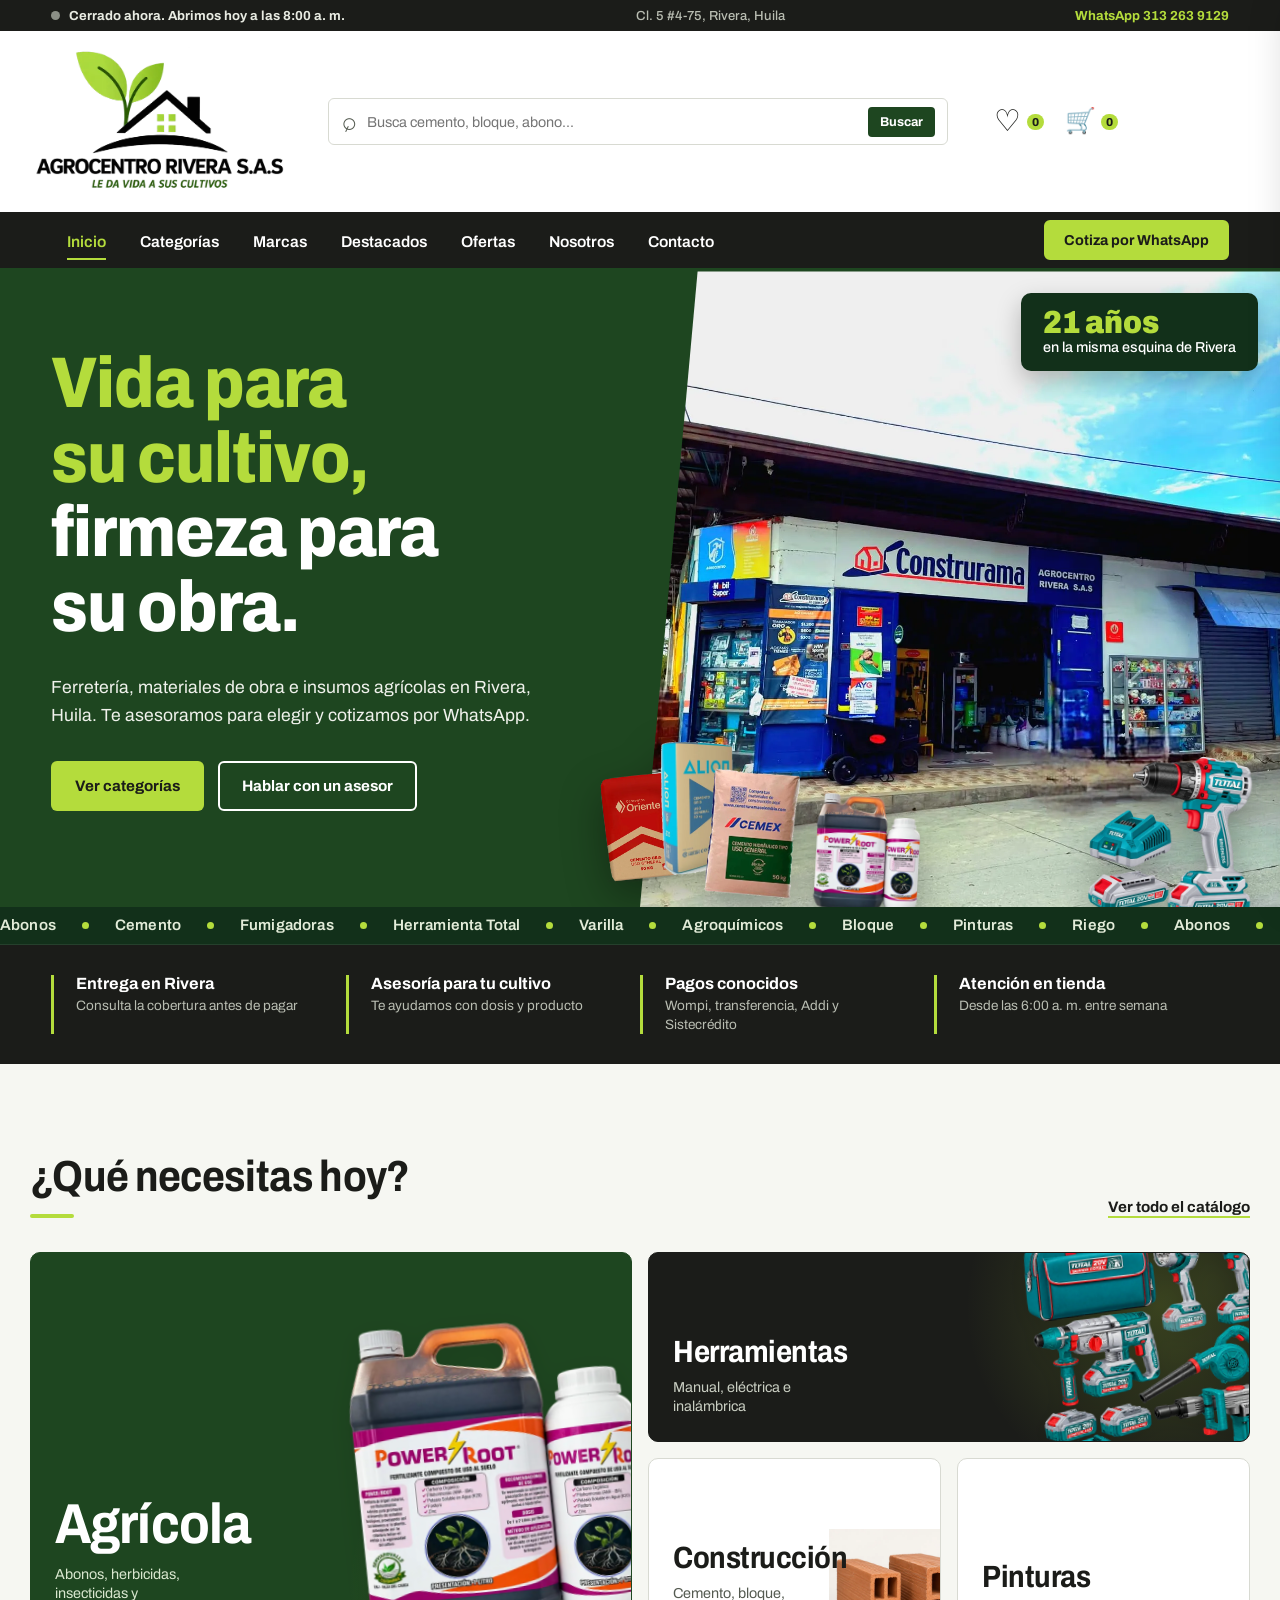
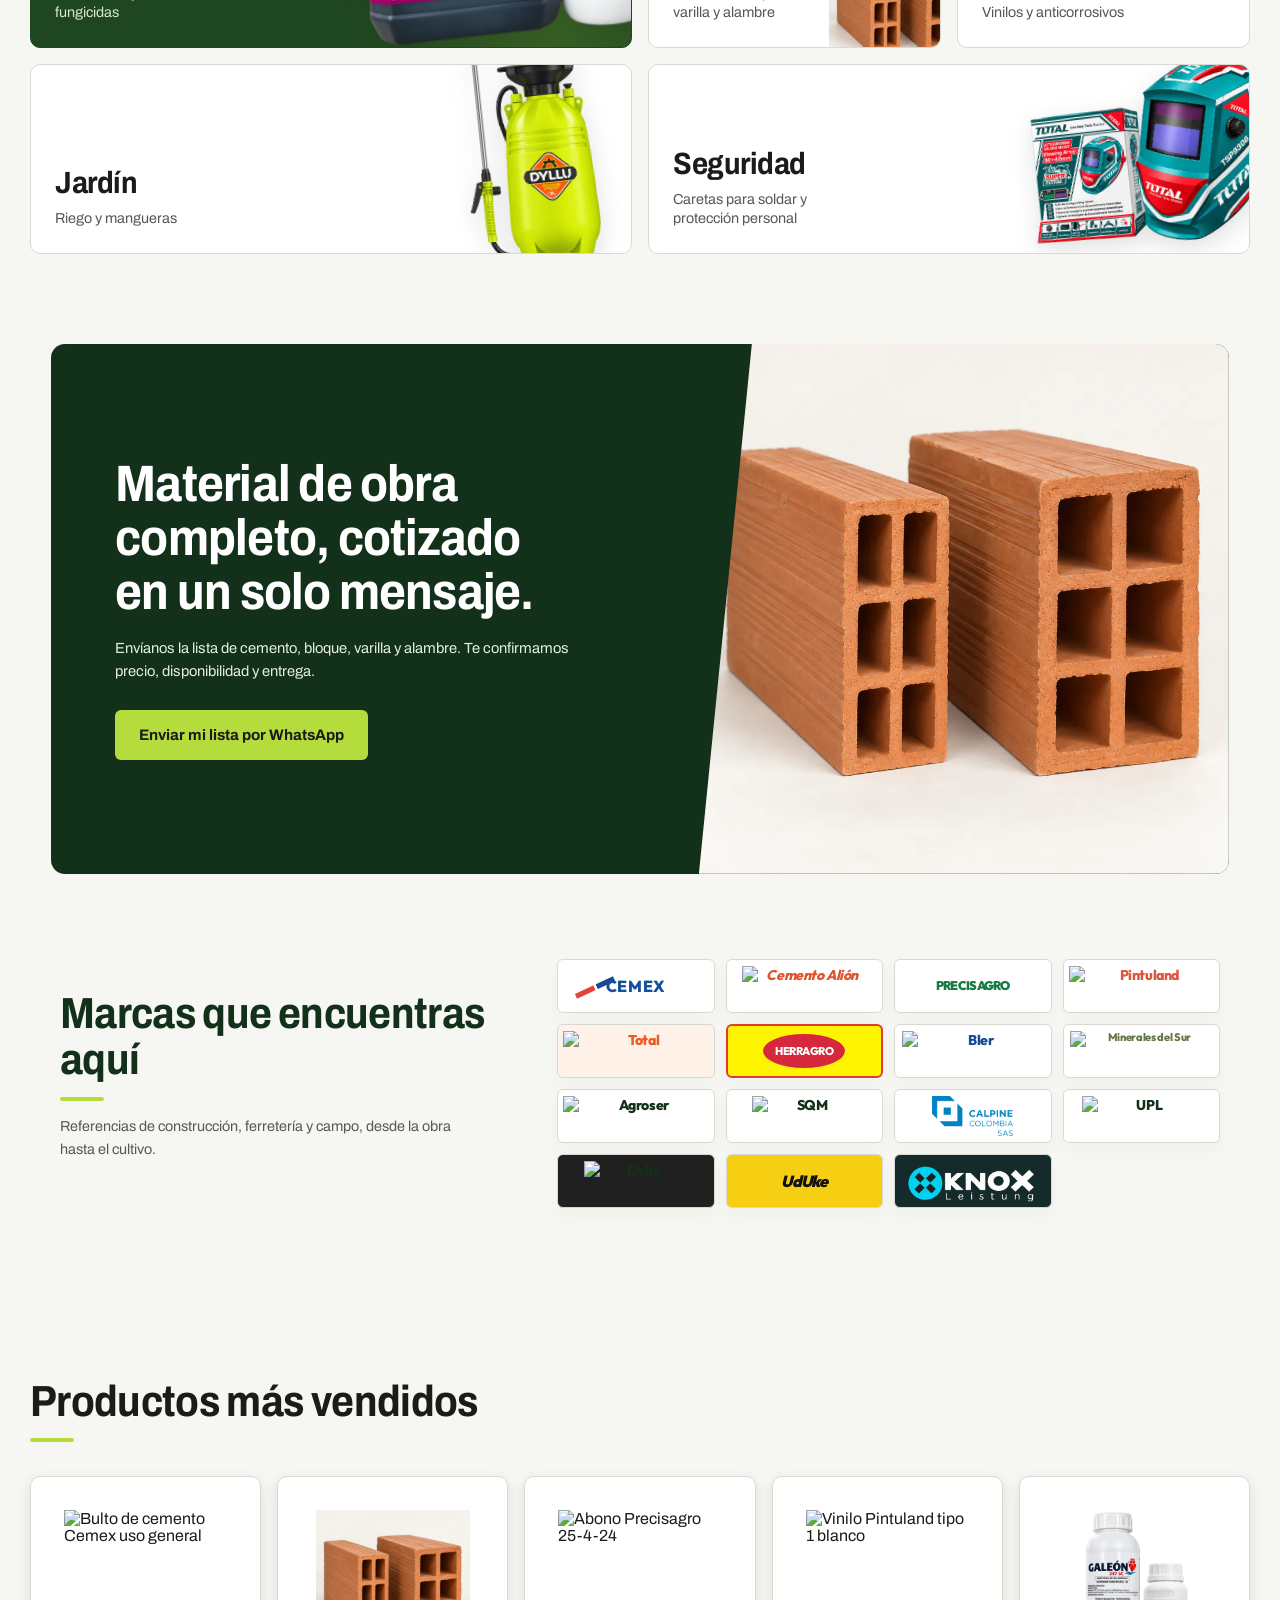
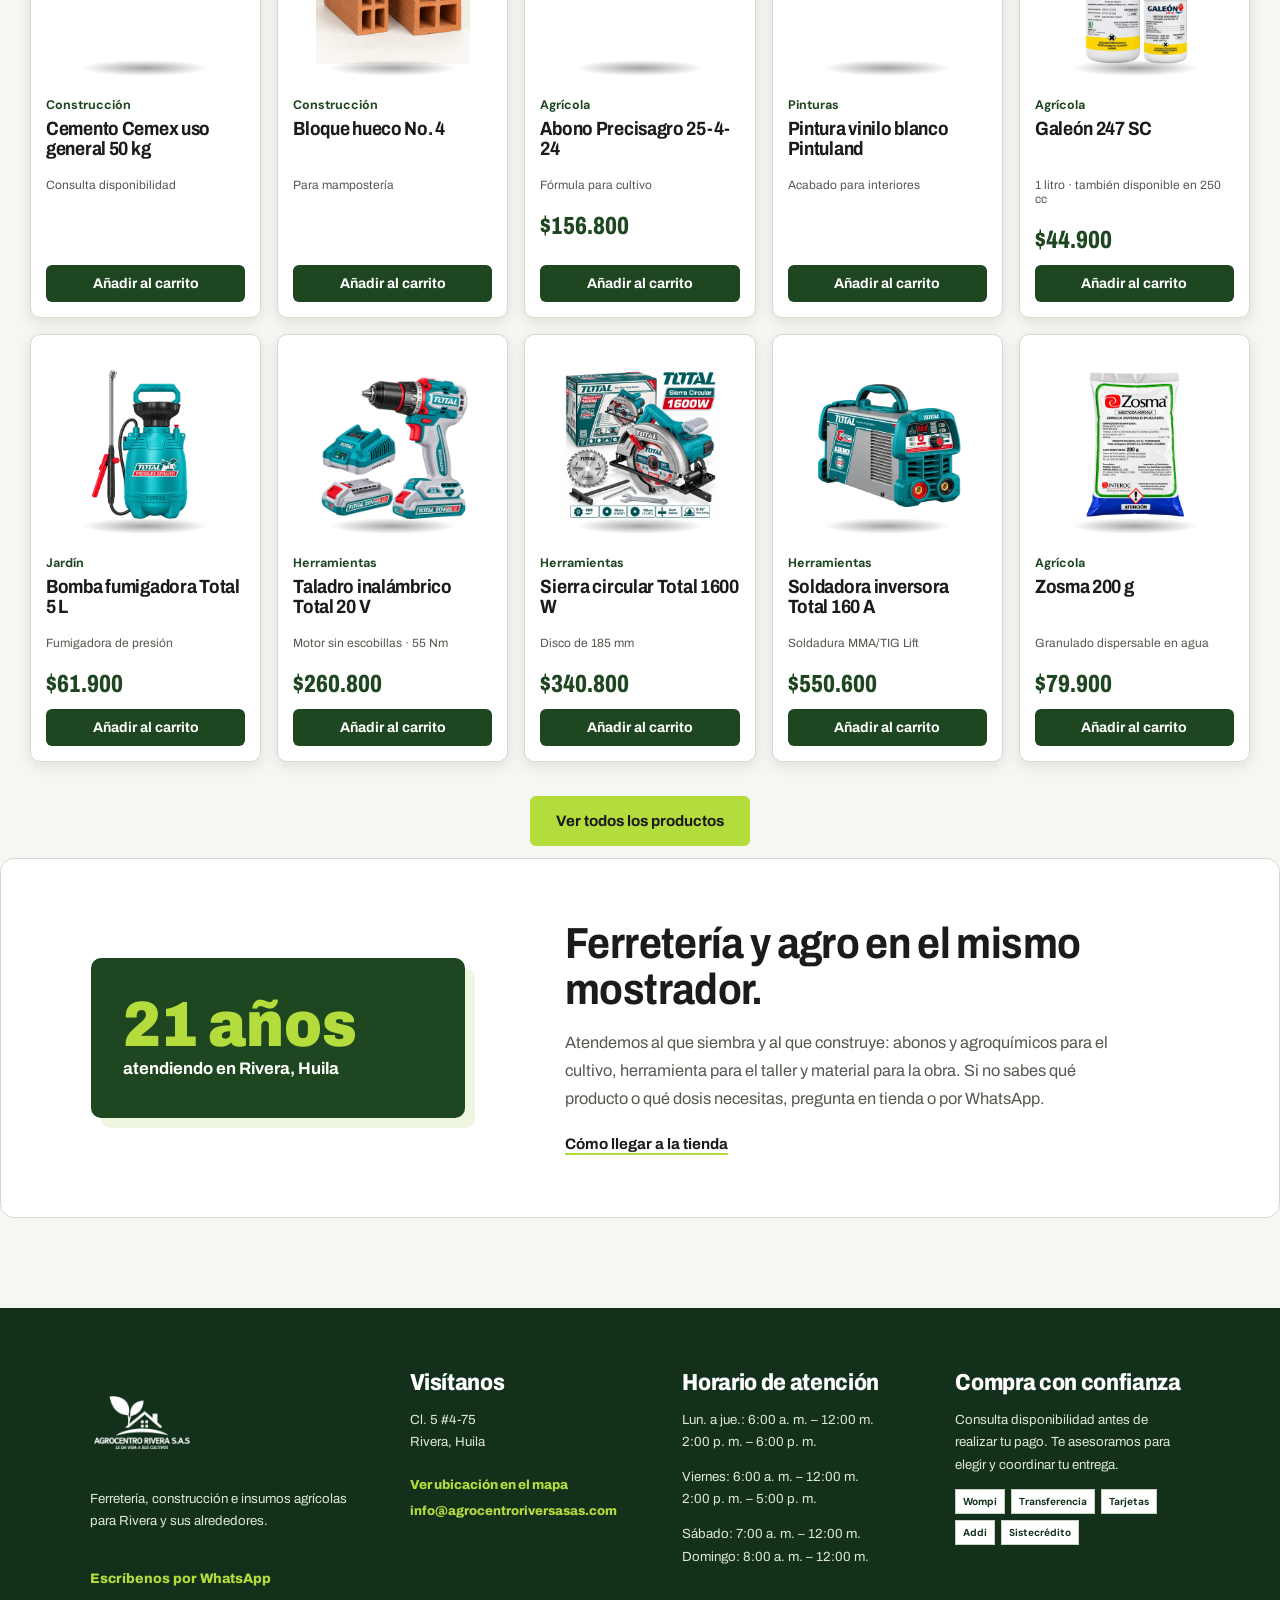
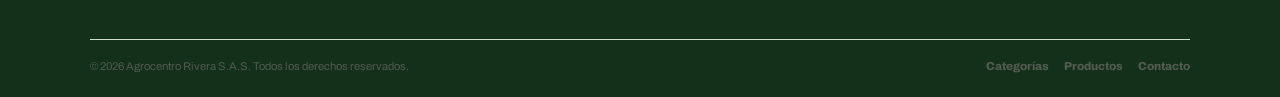
==== commit 06a50a72: "Quitar conteos de categorías y usar el logo oficial de Calpine Colombia Co-Authored-By: Claude Opus " ====
--- a/index.html
+++ b/index.html
@@ -78,12 +78,12 @@
       <section id="categorias" class="section categories-section">
         <div class="section-heading"><div><h2>¿Qué necesitas hoy?</h2></div><a href="#productos">Ver todo el catálogo</a></div>
         <div class="categories">
-          <a href="#productos" class="category" data-count-category="Agrícola"><img class="cat-img" src="assets/power-root-galon-litro.webp" alt="" aria-hidden="true" loading="lazy" /><strong>Agrícola</strong><small>Abonos, herbicidas, insecticidas y fungicidas</small><em class="cat-count"></em></a>
-          <a href="#productos" class="category" data-count-category="Herramientas"><img class="cat-img" src="assets/combo-total-20v-5-en-1.webp" alt="" aria-hidden="true" loading="lazy" /><strong>Herramientas</strong><small>Manual, eléctrica e inalámbrica</small><em class="cat-count"></em></a>
-          <a href="#productos" class="category" data-count-category="Construcción"><img class="cat-img cat-img-blend" src="assets/bloques-huecos.webp" alt="" aria-hidden="true" loading="lazy" data-blend /><strong>Construcción</strong><small>Cemento, bloque, varilla y alambre</small><em class="cat-count"></em></a>
-          <a href="#productos" class="category" data-count-category="Pinturas"><img class="cat-img cat-img-blend cat-img-paint" src="https://www.ferreteriabervar.com/cdn/shop/files/VINILO_PINTULAND_TIPO_1_BLANCO_X_CUNETE_f2f87a11-33e7-48c8-aa63-eadd360e118d.png?v=1763741597" alt="" aria-hidden="true" loading="lazy" /><strong>Pinturas</strong><small>Vinilos y anticorrosivos</small><em class="cat-count"></em></a>
-          <a href="#productos" class="category" data-count-category="Jardín"><img class="cat-img" src="assets/pulverizador-dyllu-8l.webp" alt="" aria-hidden="true" loading="lazy" /><strong>Jardín</strong><small>Riego y mangueras</small><em class="cat-count"></em></a>
-          <a href="#productos" class="category" data-count-category="Seguridad"><img class="cat-img" src="assets/careta-soldar-total-tsp9306.webp" alt="" aria-hidden="true" loading="lazy" /><strong>Seguridad</strong><small>Caretas para soldar y protección personal</small><em class="cat-count"></em></a>
+          <a href="#productos" class="category" data-count-category="Agrícola"><img class="cat-img" src="assets/power-root-galon-litro.webp" alt="" aria-hidden="true" loading="lazy" /><strong>Agrícola</strong><small>Abonos, herbicidas, insecticidas y fungicidas</small></a>
+          <a href="#productos" class="category" data-count-category="Herramientas"><img class="cat-img" src="assets/combo-total-20v-5-en-1.webp" alt="" aria-hidden="true" loading="lazy" /><strong>Herramientas</strong><small>Manual, eléctrica e inalámbrica</small></a>
+          <a href="#productos" class="category" data-count-category="Construcción"><img class="cat-img cat-img-blend" src="assets/bloques-huecos.webp" alt="" aria-hidden="true" loading="lazy" data-blend /><strong>Construcción</strong><small>Cemento, bloque, varilla y alambre</small></a>
+          <a href="#productos" class="category" data-count-category="Pinturas"><img class="cat-img cat-img-blend cat-img-paint" src="https://www.ferreteriabervar.com/cdn/shop/files/VINILO_PINTULAND_TIPO_1_BLANCO_X_CUNETE_f2f87a11-33e7-48c8-aa63-eadd360e118d.png?v=1763741597" alt="" aria-hidden="true" loading="lazy" /><strong>Pinturas</strong><small>Vinilos y anticorrosivos</small></a>
+          <a href="#productos" class="category" data-count-category="Jardín"><img class="cat-img" src="assets/pulverizador-dyllu-8l.webp" alt="" aria-hidden="true" loading="lazy" /><strong>Jardín</strong><small>Riego y mangueras</small></a>
+          <a href="#productos" class="category" data-count-category="Seguridad"><img class="cat-img" src="assets/careta-soldar-total-tsp9306.webp" alt="" aria-hidden="true" loading="lazy" /><strong>Seguridad</strong><small>Caretas para soldar y protección personal</small></a>
         </div>
       </section>
 
@@ -95,7 +95,7 @@
       <section class="brands-section" aria-labelledby="brands-title">
         <div class="brands-heading"><h2 id="brands-title">Marcas que encuentras aquí</h2><p>Referencias de construcción, ferretería y campo, desde la obra hasta el cultivo.</p></div>
         <div class="brands-grid" aria-label="Marcas disponibles">
-          <span class="brand-chip image-brand cemex" aria-label="Cemex"></span><span class="brand-chip logo-brand alion"><img src="https://cementosalion.zendesk.com/hc/theming_assets/01HZH8GD00Y2YQANYRF3T26YRT" alt="Cemento Alión" loading="lazy" decoding="async" /></span><span class="brand-chip wordmark precisagro">PRECISAGRO</span><span class="brand-chip logo-brand pintuland"><img src="[data-uri]" alt="Pintuland" loading="lazy" decoding="async" /></span><span class="brand-chip logo-brand total"><img src="[data-uri]" alt="Total" loading="lazy" decoding="async" /></span><span class="brand-chip image-brand herragro" aria-label="Herragro"></span><span class="brand-chip wordmark bler">BLER</span><span class="brand-chip wordmark minerales">Minerales del Sur</span><span class="brand-chip logo-brand agroser"><img src="https://www.agroserag.com/site/wp-content/uploads/2021/12/logoAgroser.jpg" alt="Agroser" loading="lazy" decoding="async" /></span><span class="brand-chip logo-brand sqm"><img src="https://companieslogo.com/img/orig/SQM-5649ab59.png?t=1743834267" alt="SQM" loading="lazy" decoding="async" /></span><span class="brand-chip logo-brand calpine"><img src="https://seeklogo.com/images/C/calpine-logo-7B433C8C0A-seeklogo.com.png" alt="Calpine" loading="lazy" decoding="async" /></span><span class="brand-chip logo-brand upl"><img src="https://www.uplcorp.com/files/corp_press_images/press-1758123826.png" alt="UPL" loading="lazy" decoding="async" /></span><span class="brand-chip logo-brand dyllu"><img src="https://dyllu.am/image/catalog/logo/Dyllu-VI-Brand-Bookv.png" alt="Dyllu" loading="lazy" decoding="async" /></span><span class="brand-chip wordmark uduke">UdUke</span>
+          <span class="brand-chip image-brand cemex" aria-label="Cemex"></span><span class="brand-chip logo-brand alion"><img src="https://cementosalion.zendesk.com/hc/theming_assets/01HZH8GD00Y2YQANYRF3T26YRT" alt="Cemento Alión" loading="lazy" decoding="async" /></span><span class="brand-chip wordmark precisagro">PRECISAGRO</span><span class="brand-chip logo-brand pintuland"><img src="[data-uri]" alt="Pintuland" loading="lazy" decoding="async" /></span><span class="brand-chip logo-brand total"><img src="[data-uri]" alt="Total" loading="lazy" decoding="async" /></span><span class="brand-chip image-brand herragro" aria-label="Herragro"></span><span class="brand-chip wordmark bler">BLER</span><span class="brand-chip wordmark minerales">Minerales del Sur</span><span class="brand-chip logo-brand agroser"><img src="https://www.agroserag.com/site/wp-content/uploads/2021/12/logoAgroser.jpg" alt="Agroser" loading="lazy" decoding="async" /></span><span class="brand-chip logo-brand sqm"><img src="https://companieslogo.com/img/orig/SQM-5649ab59.png?t=1743834267" alt="SQM" loading="lazy" decoding="async" /></span><span class="brand-chip logo-brand calpine"><img src="assets/logo-calpine-colombia.webp" alt="Calpine" loading="lazy" decoding="async" /></span><span class="brand-chip logo-brand upl"><img src="https://www.uplcorp.com/files/corp_press_images/press-1758123826.png" alt="UPL" loading="lazy" decoding="async" /></span><span class="brand-chip logo-brand dyllu"><img src="https://dyllu.am/image/catalog/logo/Dyllu-VI-Brand-Bookv.png" alt="Dyllu" loading="lazy" decoding="async" /></span><span class="brand-chip wordmark uduke">UdUke</span>
         </div>
       </section>
 
--- a/redesign.css
+++ b/redesign.css
@@ -461,20 +461,8 @@
   color: inherit;
   opacity: .85;
 }
-body .category .cat-count {
-  position: absolute;
-  z-index: 1;
-  top: 18px;
-  left: 18px;
-  padding: 5px 10px;
-  font-style: normal;
-  font-size: .78rem;
-  font-weight: 700;
-  background: var(--carbon);
-  color: #fff;
-}
-body .category:nth-child(2) .cat-count,
-body .category:nth-child(5) .cat-count { background: var(--retono); color: var(--carbon); }
+
+
 body .cat-img {
   position: absolute;
   right: -6%;
@@ -713,7 +701,7 @@
   body .category { padding: 18px; }
   body .category strong { font-size: 1.8rem; }
   body .category small { font-size: .8rem; }
-  body .category .cat-count { top: 12px; left: 12px; }
+  
   body .about-tag strong { font-size: 4rem; }
   body .product-card h3, body .best-seller-card h3 { font-size: 1.08rem; }
   body .product-price, body .best-price { font-size: 1.25rem; }
@@ -1587,15 +1575,8 @@
 body .category:nth-child(1) strong { font-size: clamp(2.4rem, 4.4vw, 3.6rem); }
 body .category small { opacity: 1; color: var(--texto-suave); }
 body .category:nth-child(1) small { color: #d9e7cf; }
-body .category .cat-count,
-body .category:nth-child(2) .cat-count,
-body .category:nth-child(5) .cat-count {
-  border-radius: 999px;
-  background: #eef5e0;
-  color: var(--monte);
-  font-weight: 600;
-}
-body .category:nth-child(1) .cat-count { background: rgba(255, 255, 255, .14); color: #fff; }
+
+
 body .cat-img,
 body .category .cat-img-paint { rotate: 0deg; filter: drop-shadow(0 8px 12px rgba(0, 0, 0, .12)); }
 body .cat-img-blend { filter: none; }
@@ -1844,7 +1825,7 @@
 /* Categorías: más contraste y vida en las imágenes */
 body .category:nth-child(2) { background: var(--carbon); color: #fff; border-color: var(--carbon); }
 body .category:nth-child(2) small { color: #c9cec2; }
-body .category:nth-child(2) .cat-count { background: rgba(255, 255, 255, .12); color: #fff; }
+
 body .category:nth-child(1)::before,
 body .category:nth-child(2)::before {
   content: "";
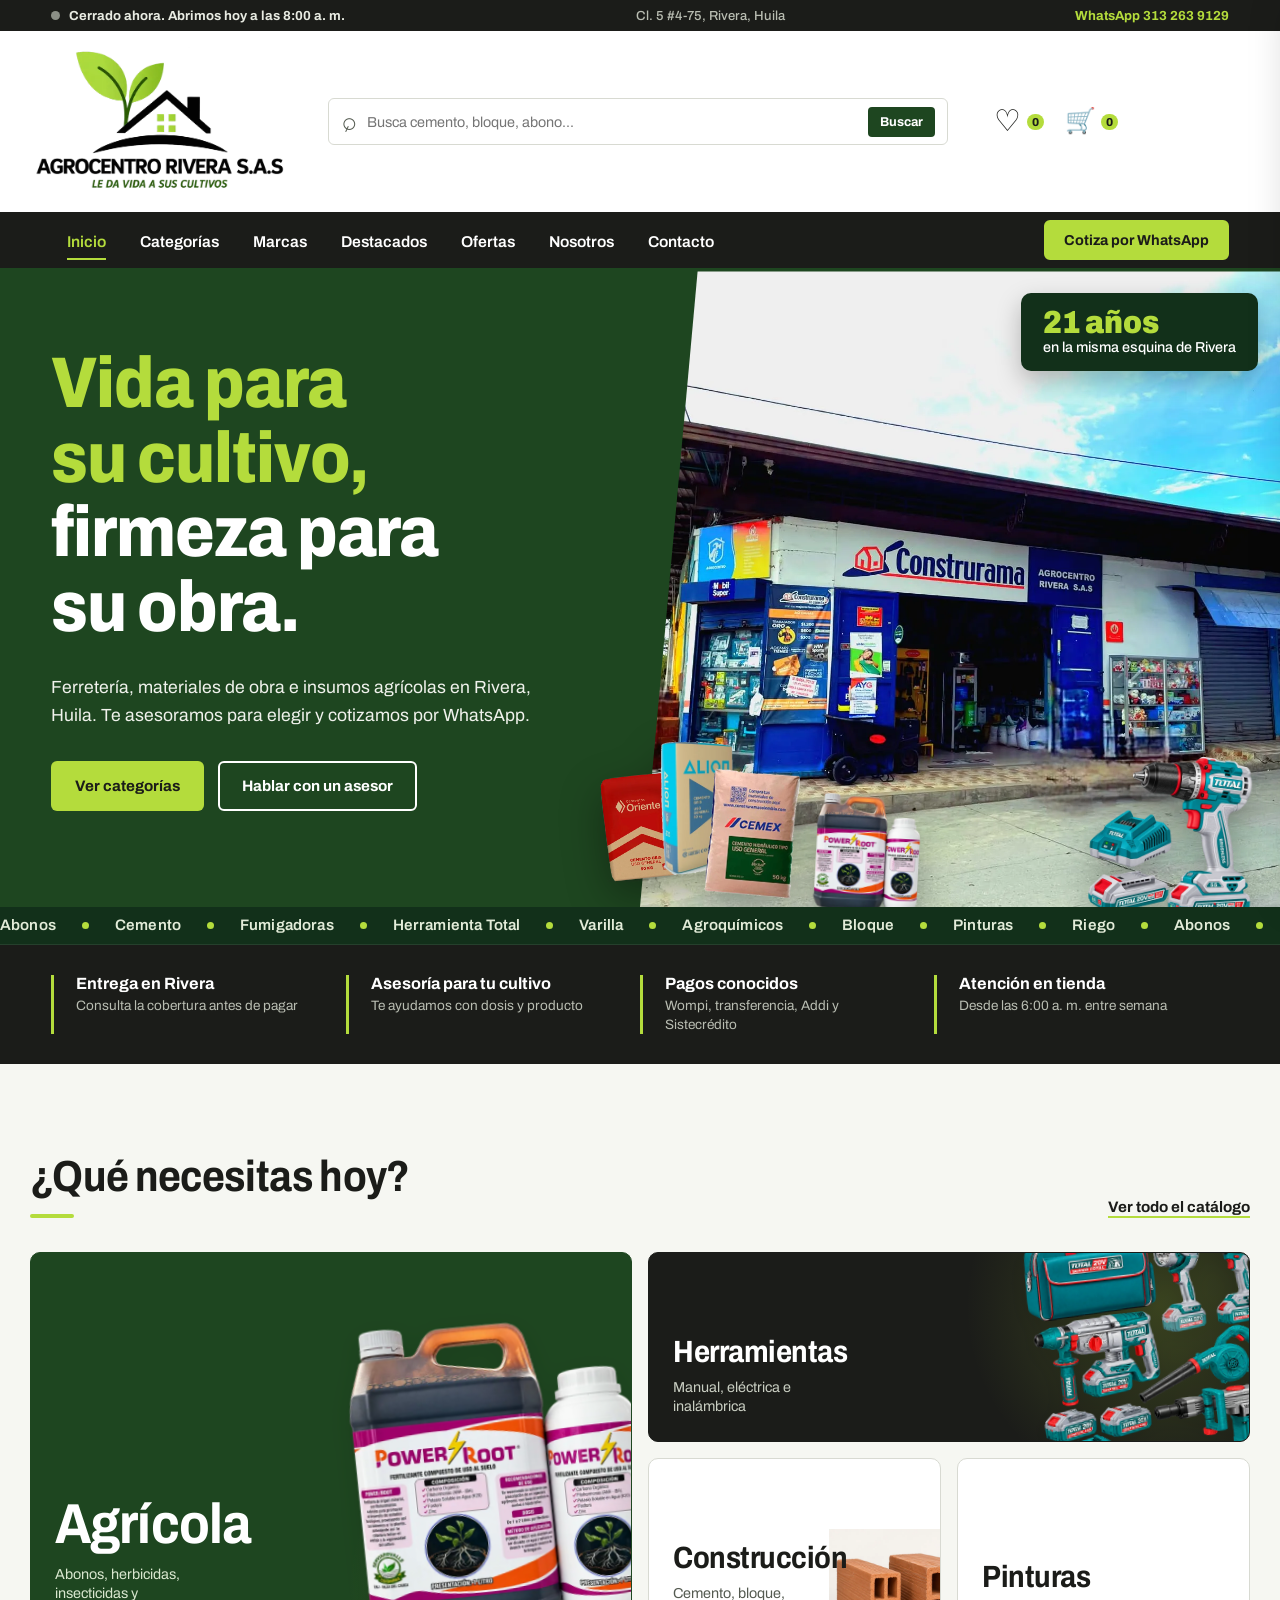
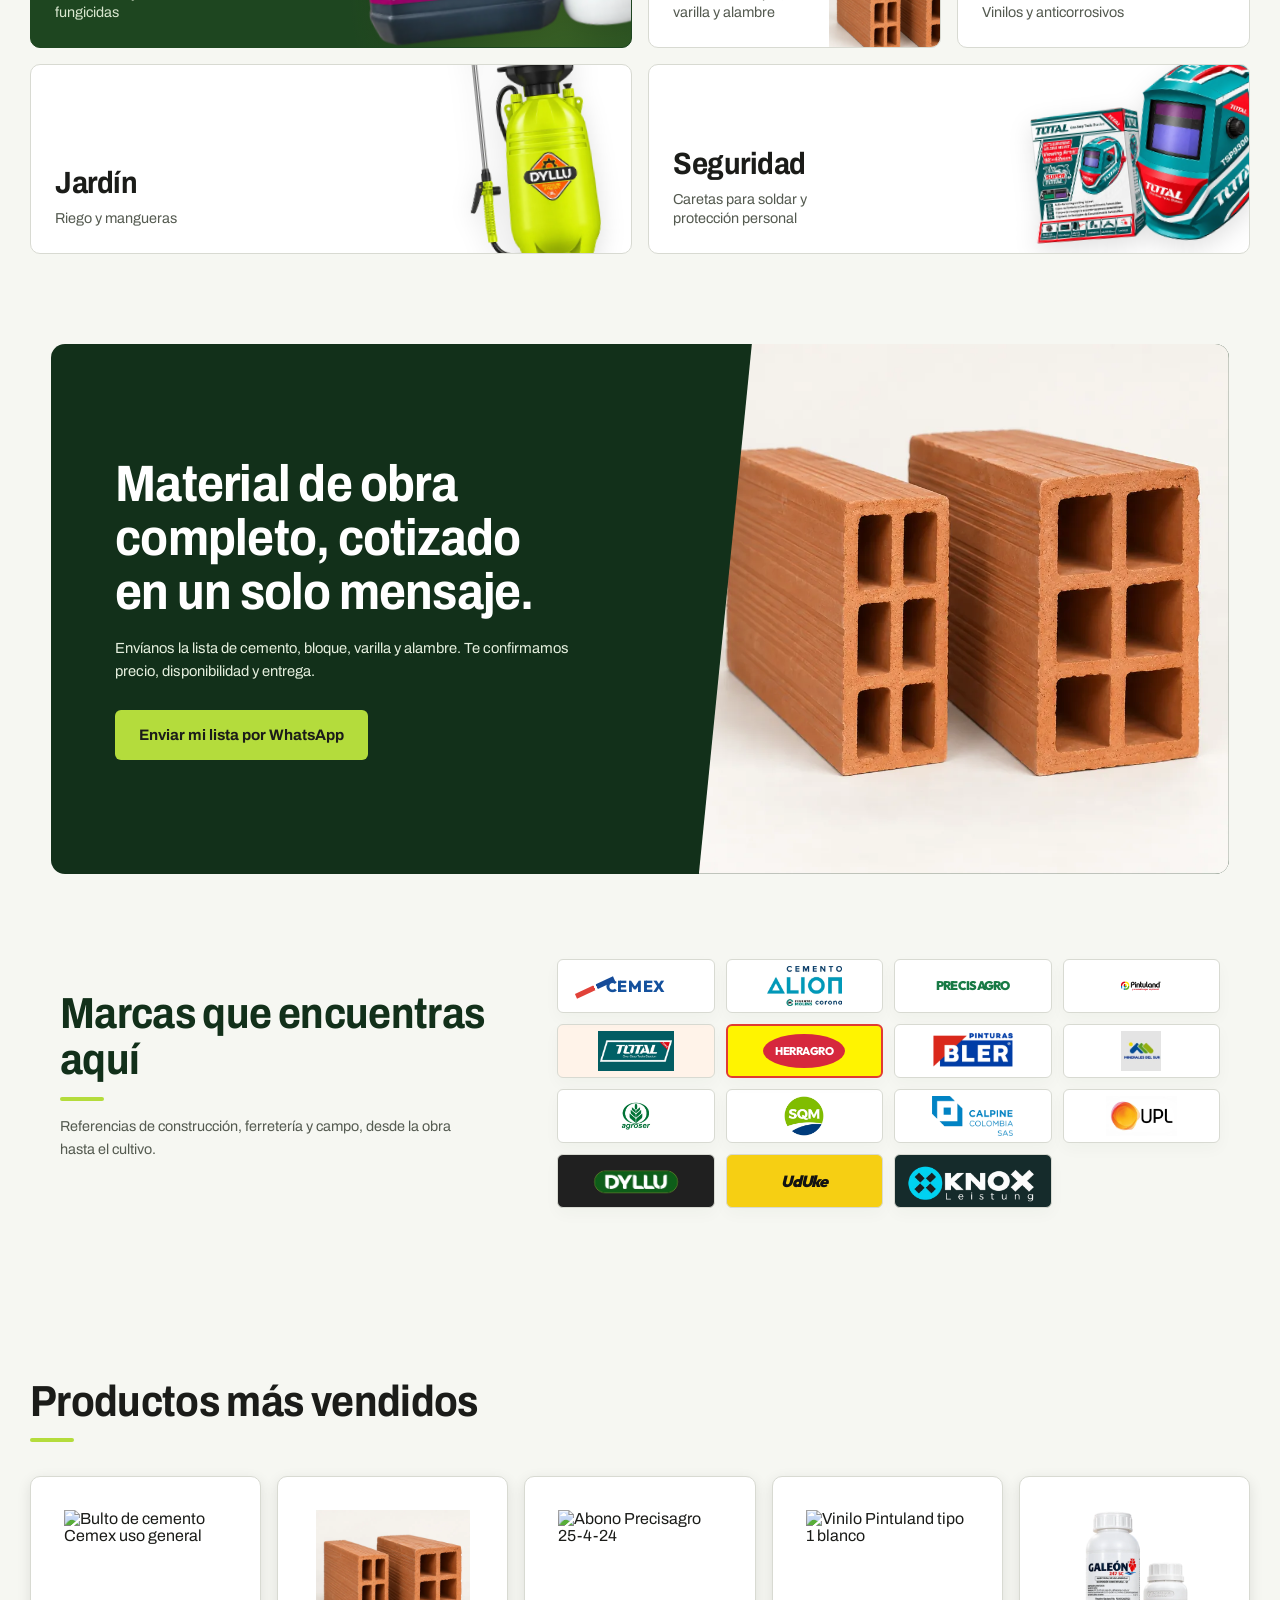
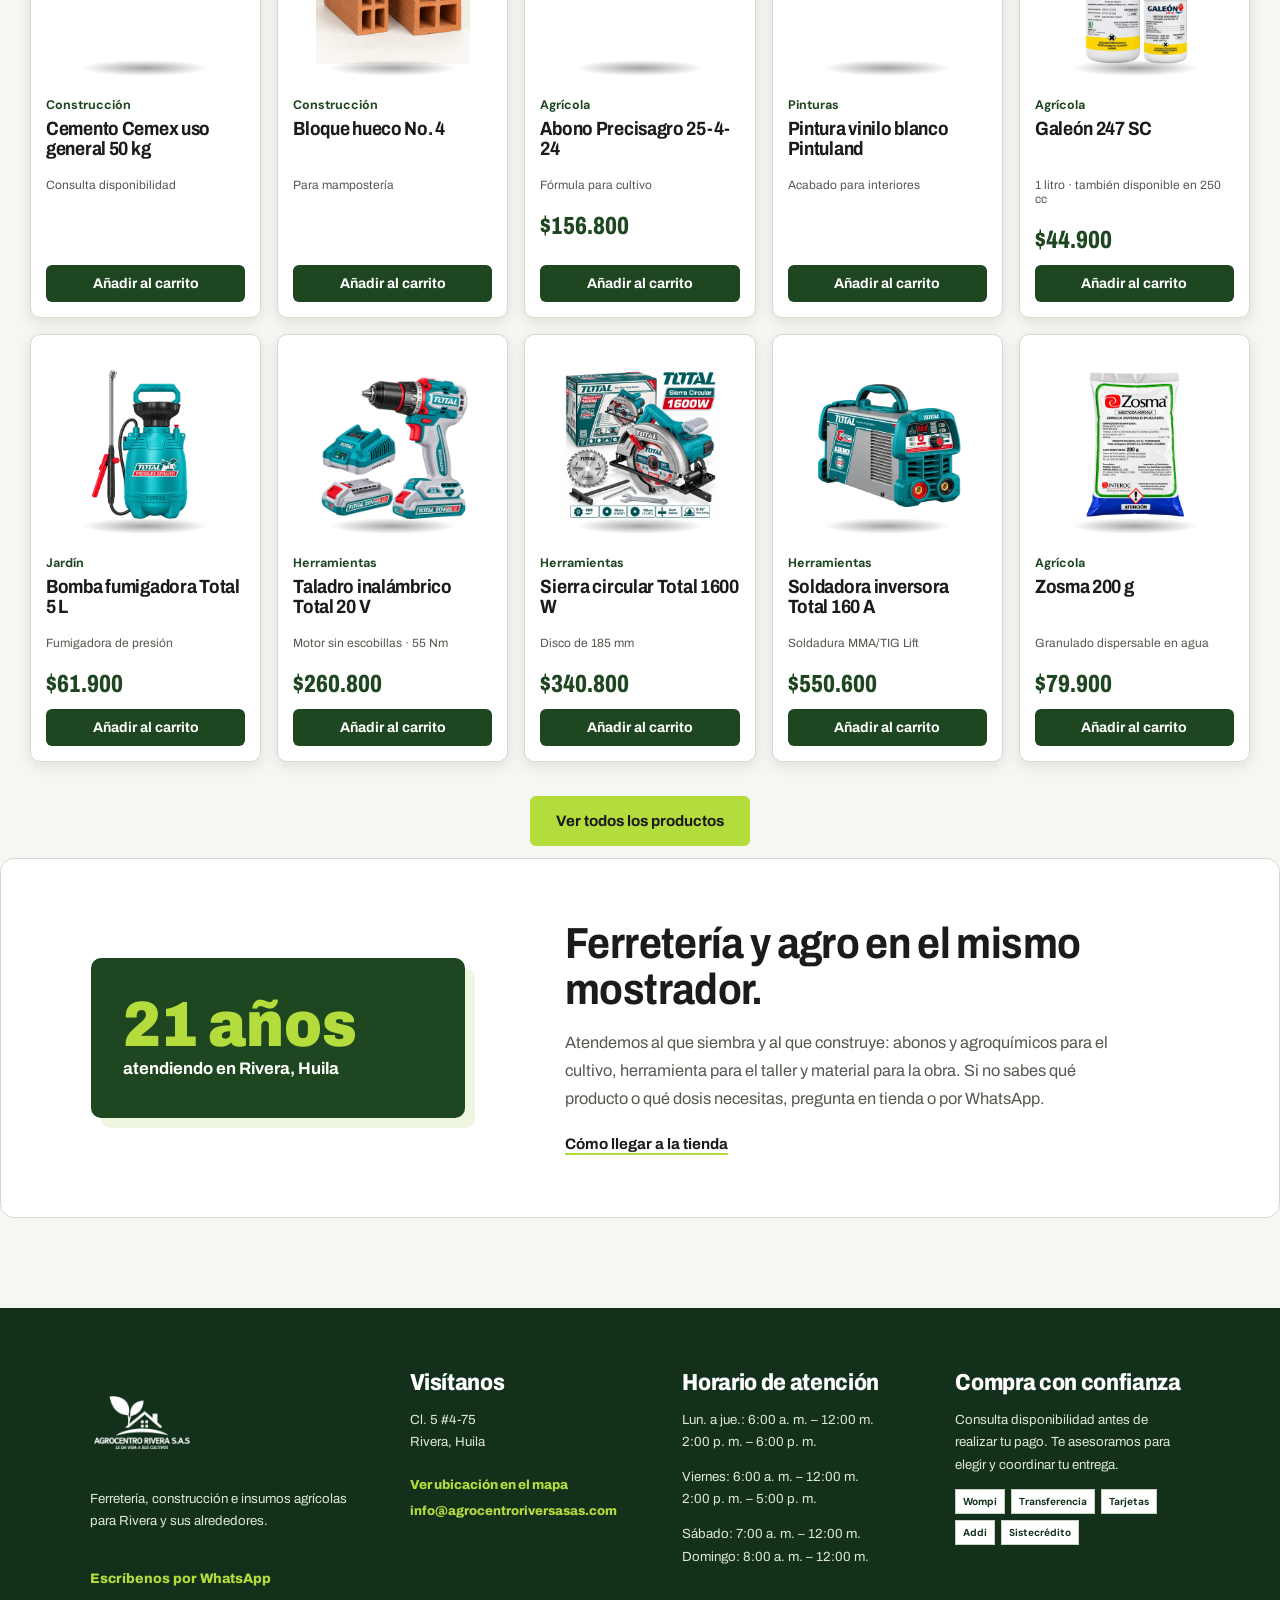
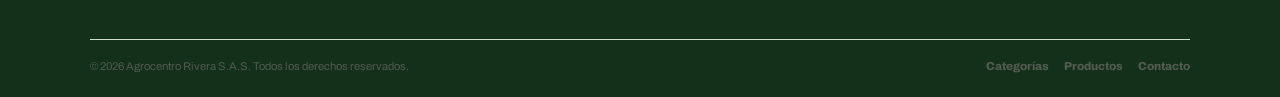
==== commit 7dd64c50: "Guardar los logos de marcas dentro de la página Co-Authored-By: Claude Opus 5.5 <noreply@anthropic.c" ====
--- a/index.html
+++ b/index.html
@@ -95,7 +95,7 @@
       <section class="brands-section" aria-labelledby="brands-title">
         <div class="brands-heading"><h2 id="brands-title">Marcas que encuentras aquí</h2><p>Referencias de construcción, ferretería y campo, desde la obra hasta el cultivo.</p></div>
         <div class="brands-grid" aria-label="Marcas disponibles">
-          <span class="brand-chip image-brand cemex" aria-label="Cemex"></span><span class="brand-chip logo-brand alion"><img src="https://cementosalion.zendesk.com/hc/theming_assets/01HZH8GD00Y2YQANYRF3T26YRT" alt="Cemento Alión" loading="lazy" decoding="async" /></span><span class="brand-chip wordmark precisagro">PRECISAGRO</span><span class="brand-chip logo-brand pintuland"><img src="[data-uri]" alt="Pintuland" loading="lazy" decoding="async" /></span><span class="brand-chip logo-brand total"><img src="[data-uri]" alt="Total" loading="lazy" decoding="async" /></span><span class="brand-chip image-brand herragro" aria-label="Herragro"></span><span class="brand-chip wordmark bler">BLER</span><span class="brand-chip wordmark minerales">Minerales del Sur</span><span class="brand-chip logo-brand agroser"><img src="https://www.agroserag.com/site/wp-content/uploads/2021/12/logoAgroser.jpg" alt="Agroser" loading="lazy" decoding="async" /></span><span class="brand-chip logo-brand sqm"><img src="https://companieslogo.com/img/orig/SQM-5649ab59.png?t=1743834267" alt="SQM" loading="lazy" decoding="async" /></span><span class="brand-chip logo-brand calpine"><img src="assets/logo-calpine-colombia.webp" alt="Calpine" loading="lazy" decoding="async" /></span><span class="brand-chip logo-brand upl"><img src="https://www.uplcorp.com/files/corp_press_images/press-1758123826.png" alt="UPL" loading="lazy" decoding="async" /></span><span class="brand-chip logo-brand dyllu"><img src="https://dyllu.am/image/catalog/logo/Dyllu-VI-Brand-Bookv.png" alt="Dyllu" loading="lazy" decoding="async" /></span><span class="brand-chip wordmark uduke">UdUke</span>
+          <span class="brand-chip image-brand cemex" aria-label="Cemex"></span><span class="brand-chip logo-brand alion"><img src="assets/logo-marca-alion.webp" alt="Cemento Alión" loading="lazy" decoding="async" /></span><span class="brand-chip wordmark precisagro">PRECISAGRO</span><span class="brand-chip logo-brand pintuland"><img src="assets/logo-marca-pintuland.webp" alt="Pintuland" loading="lazy" decoding="async" /></span><span class="brand-chip logo-brand total"><img src="assets/logo-marca-total.webp" alt="Total" loading="lazy" decoding="async" /></span><span class="brand-chip image-brand herragro" aria-label="Herragro"></span><span class="brand-chip logo-brand bler"><img src="assets/logo-marca-bler.webp" alt="Bler" loading="lazy" decoding="async" /></span><span class="brand-chip logo-brand minerales"><img src="assets/logo-marca-minerales.webp" alt="Minerales del Sur" loading="lazy" decoding="async" /></span><span class="brand-chip logo-brand agroser"><img src="assets/logo-marca-agroser.webp" alt="Agroser" loading="lazy" decoding="async" /></span><span class="brand-chip logo-brand sqm"><img src="assets/logo-marca-sqm.webp" alt="SQM" loading="lazy" decoding="async" /></span><span class="brand-chip logo-brand calpine"><img src="assets/logo-calpine-colombia.webp" alt="Calpine" loading="lazy" decoding="async" /></span><span class="brand-chip logo-brand upl"><img src="assets/logo-marca-upl.webp" alt="UPL" loading="lazy" decoding="async" /></span><span class="brand-chip logo-brand dyllu"><img src="assets/logo-marca-dyllu.webp" alt="Dyllu" loading="lazy" decoding="async" /></span><span class="brand-chip wordmark uduke">UdUke</span>
         </div>
       </section>
 
